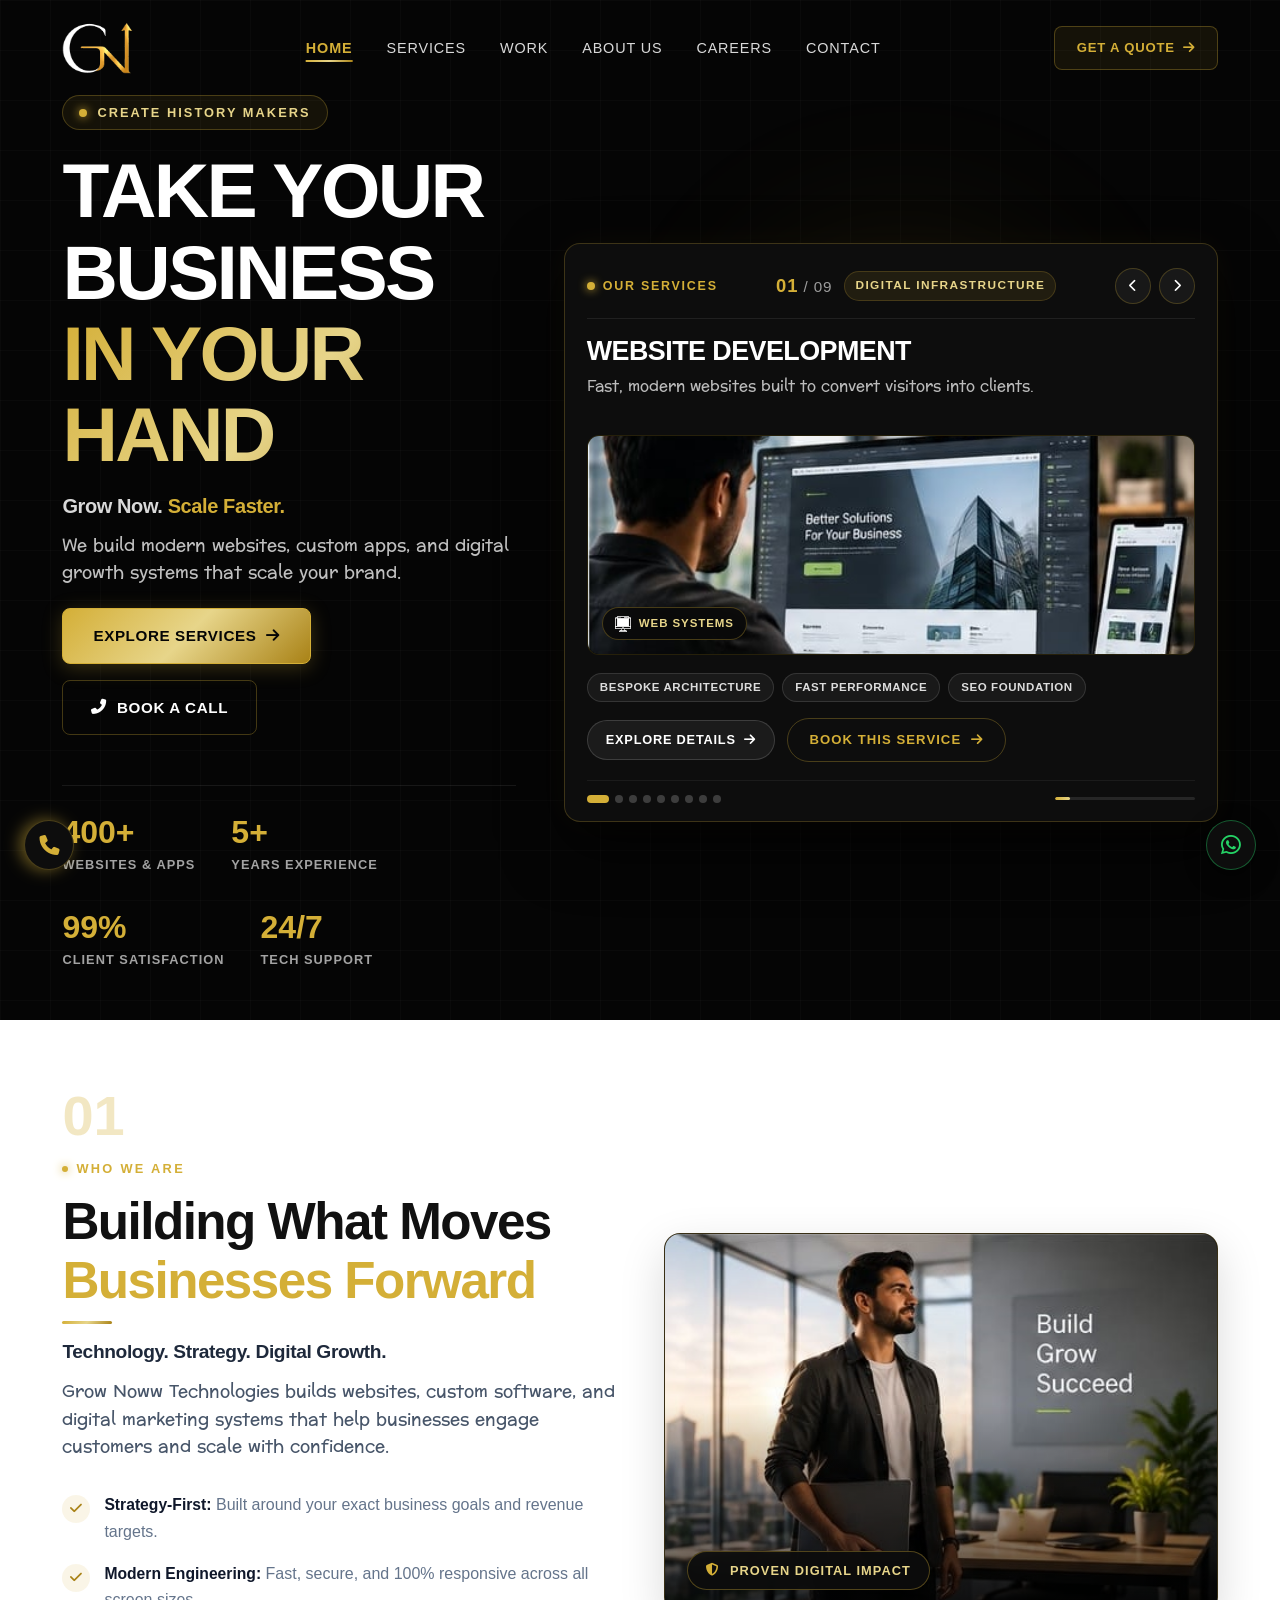
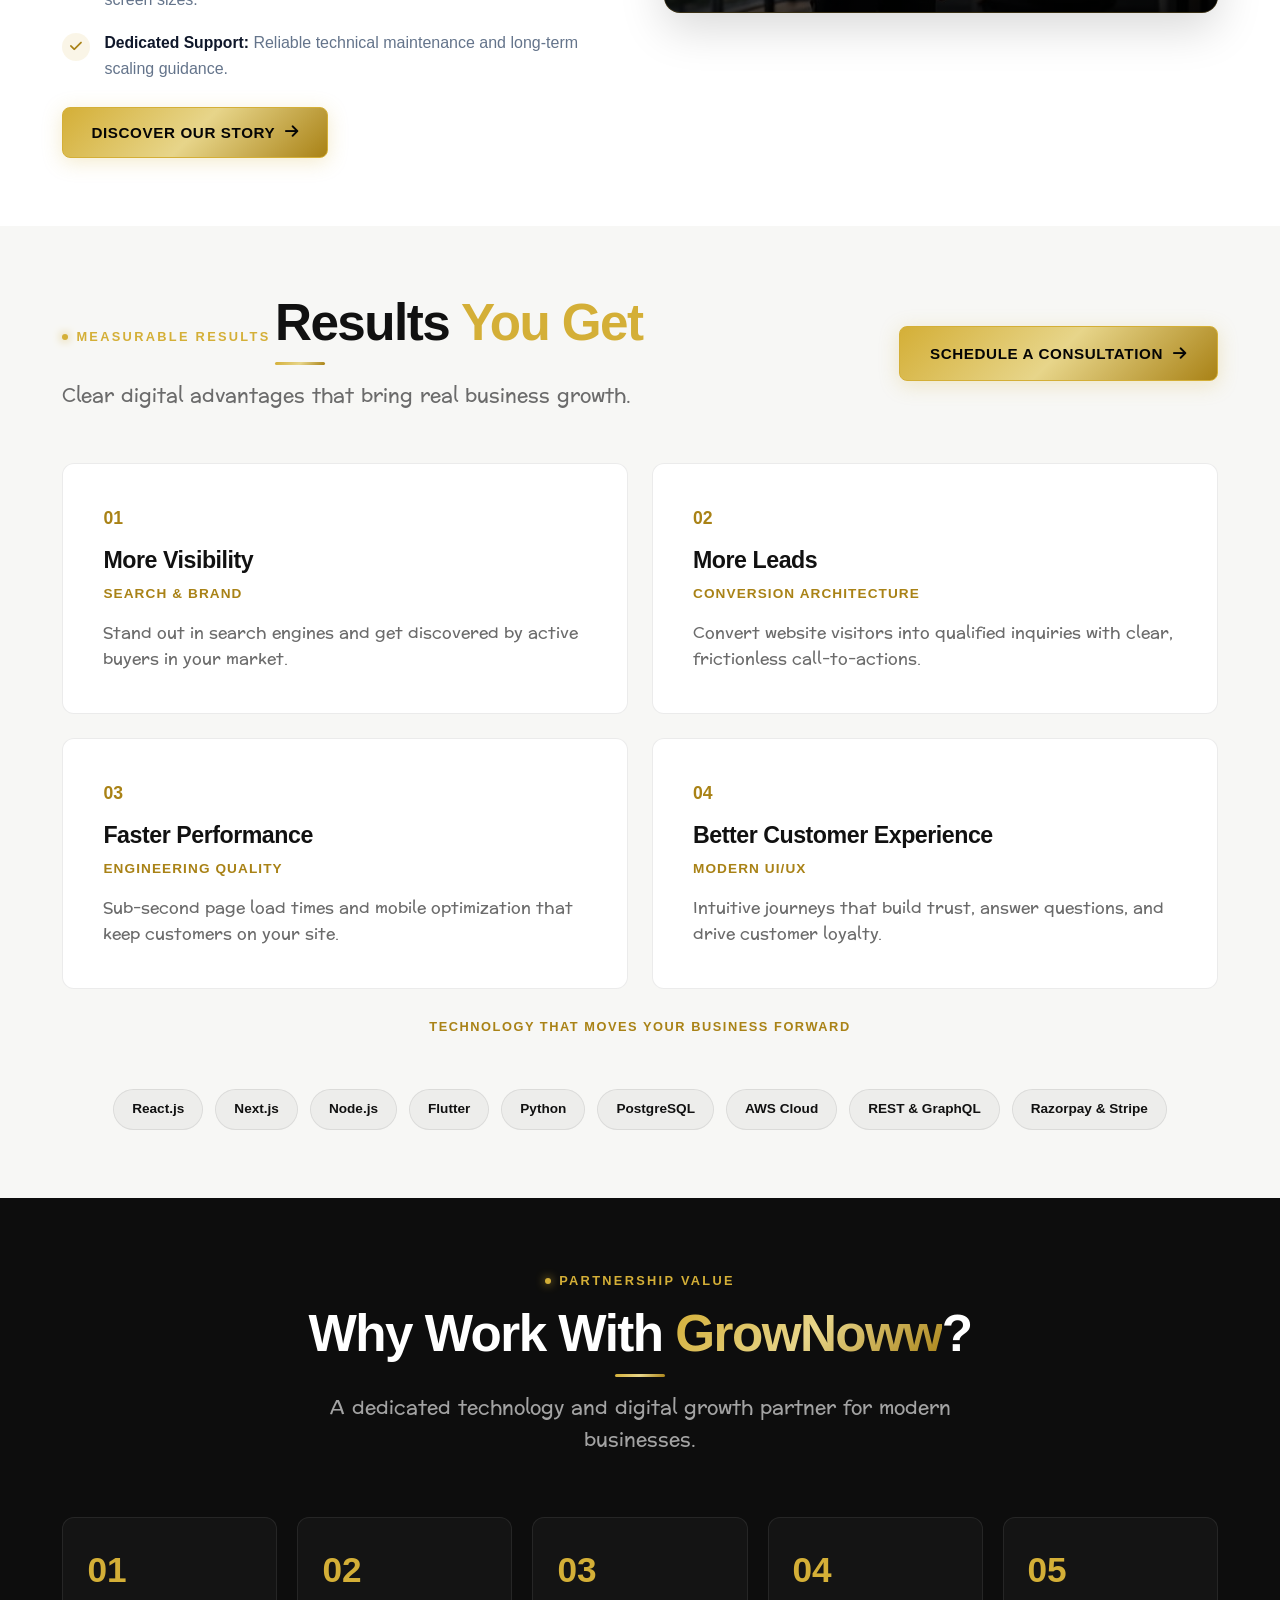
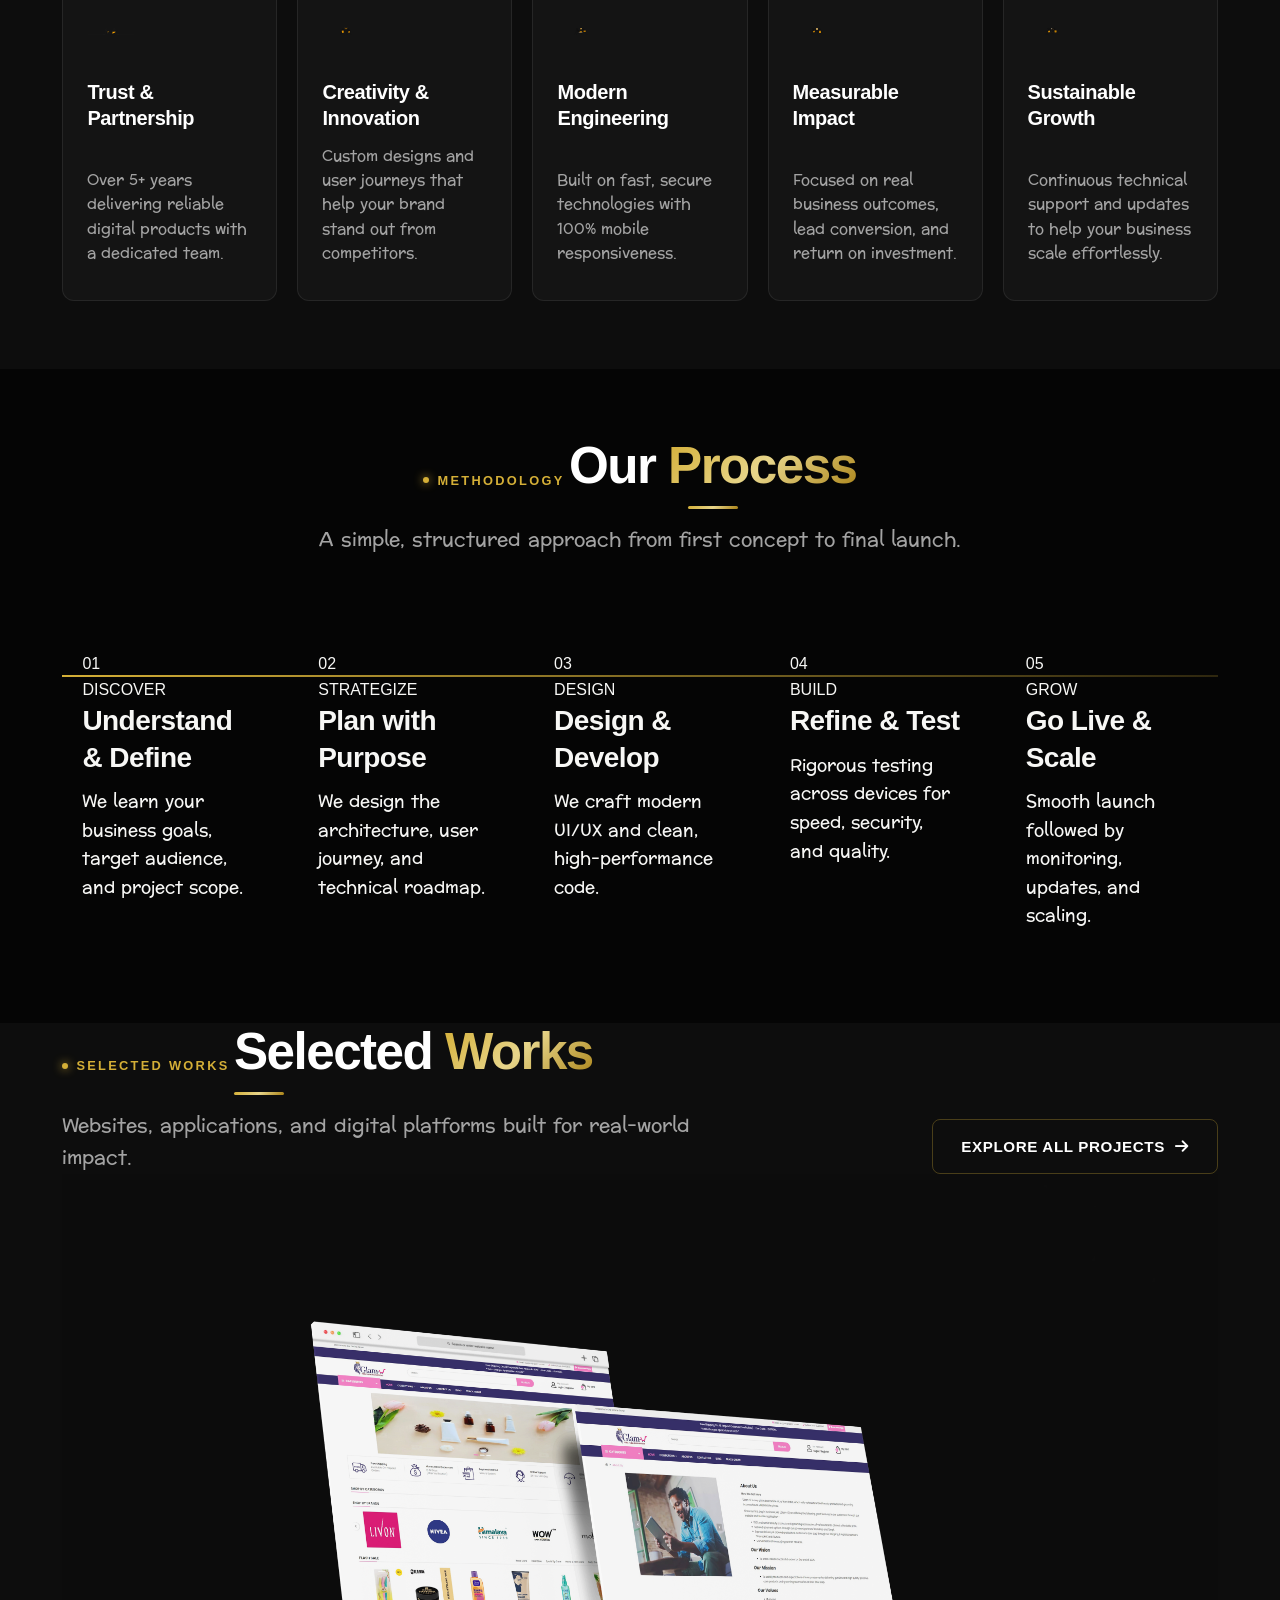
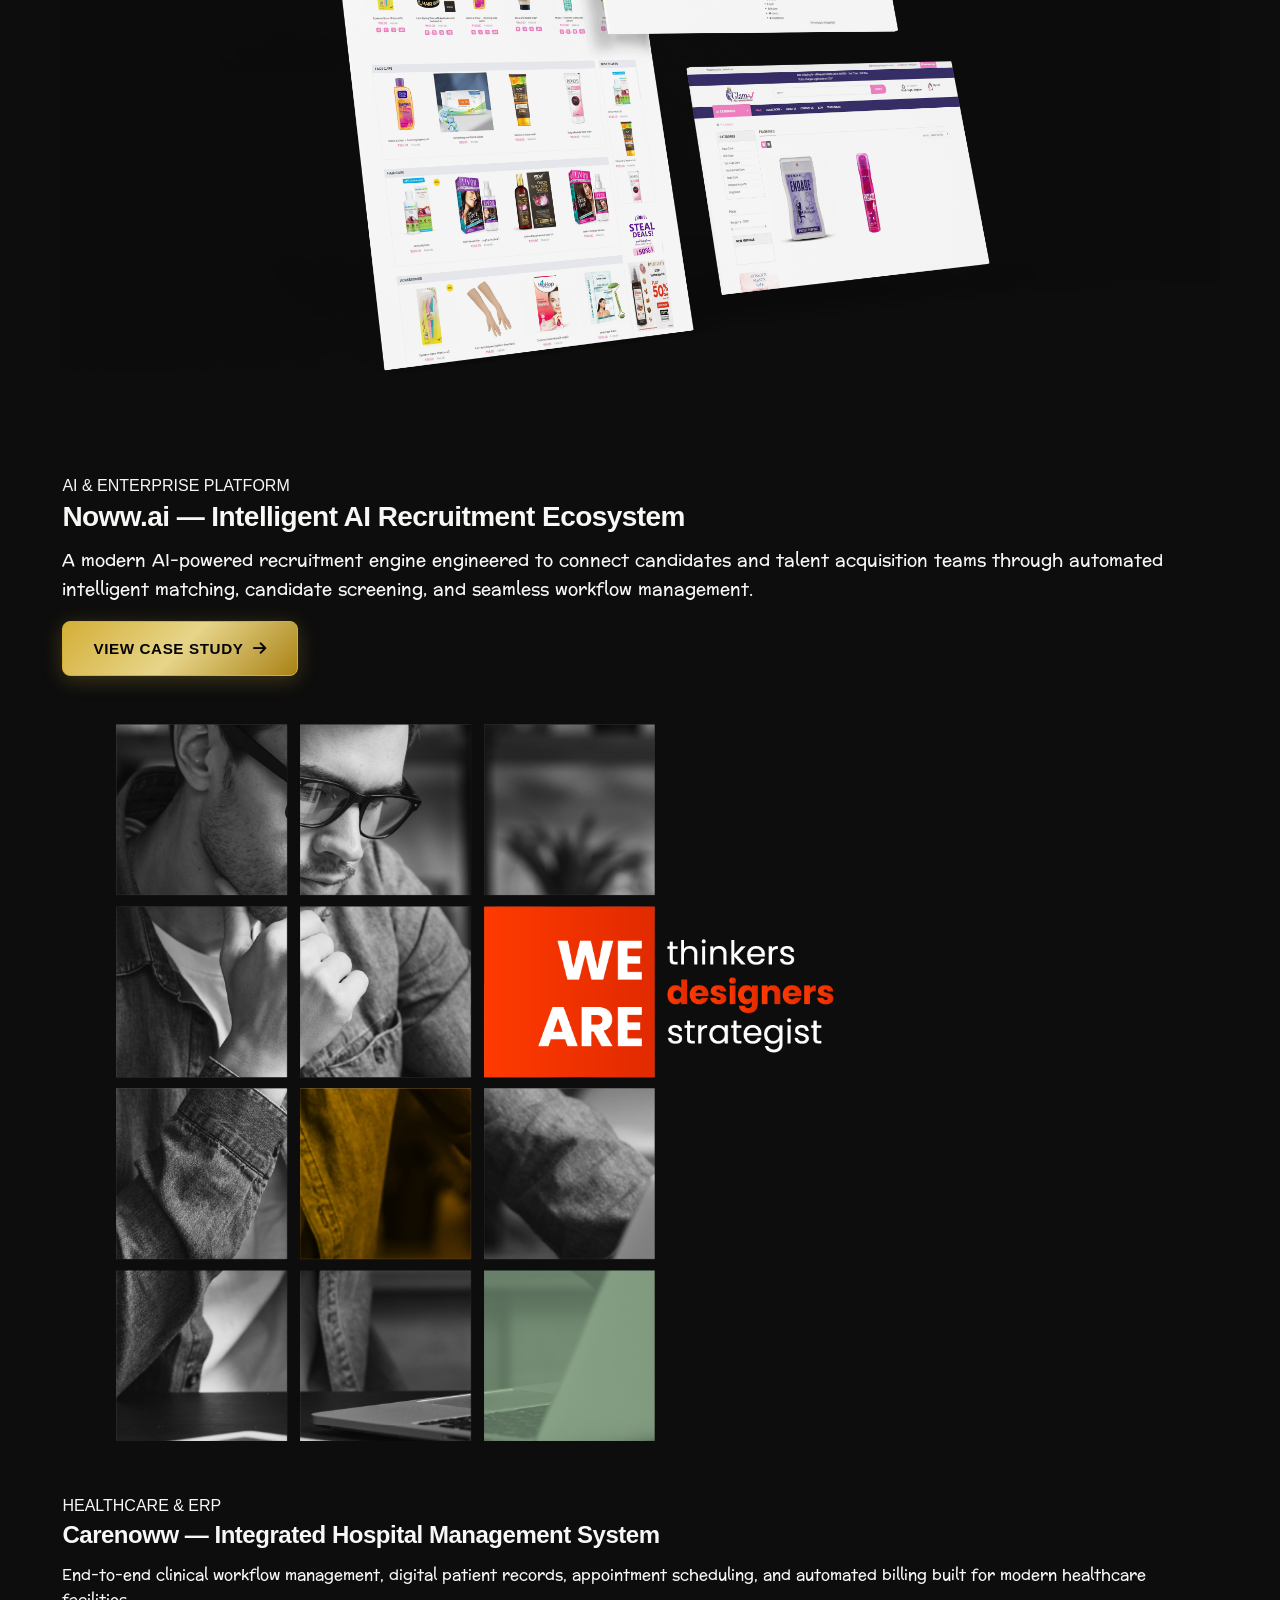
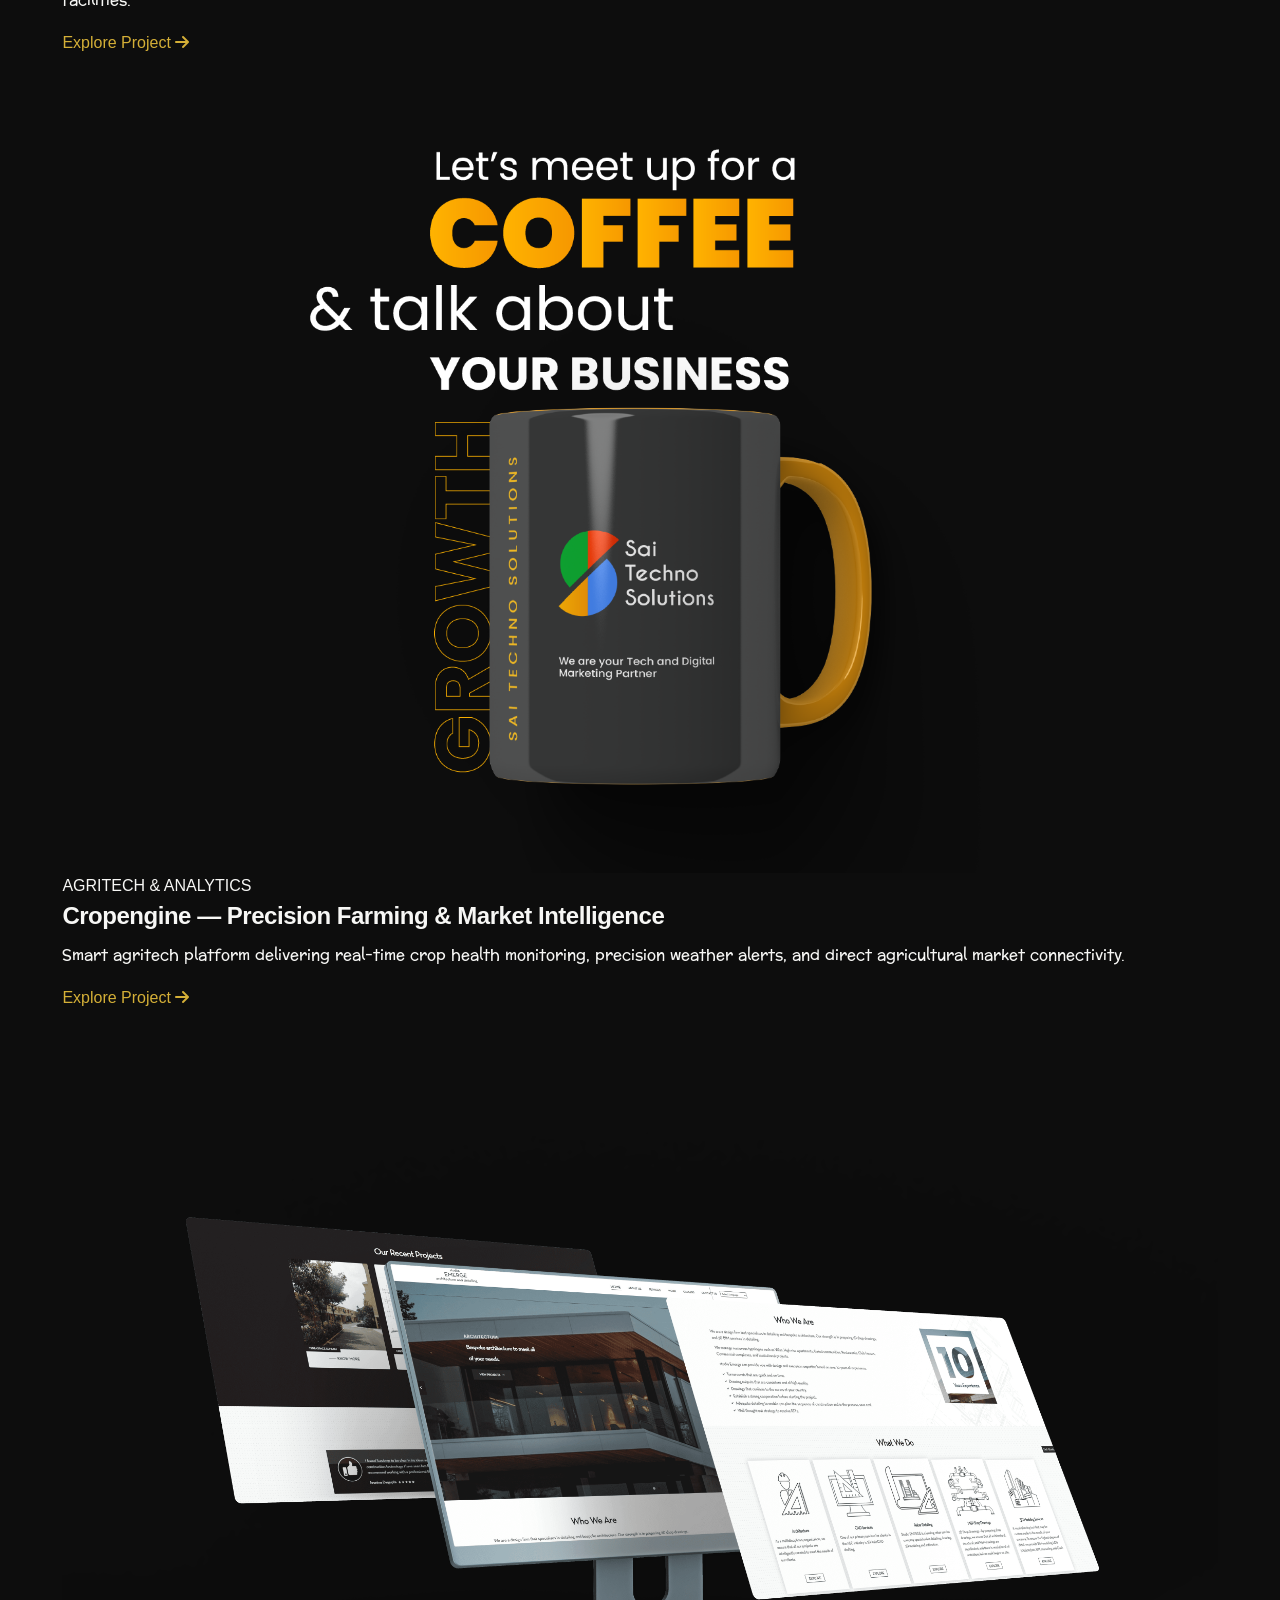
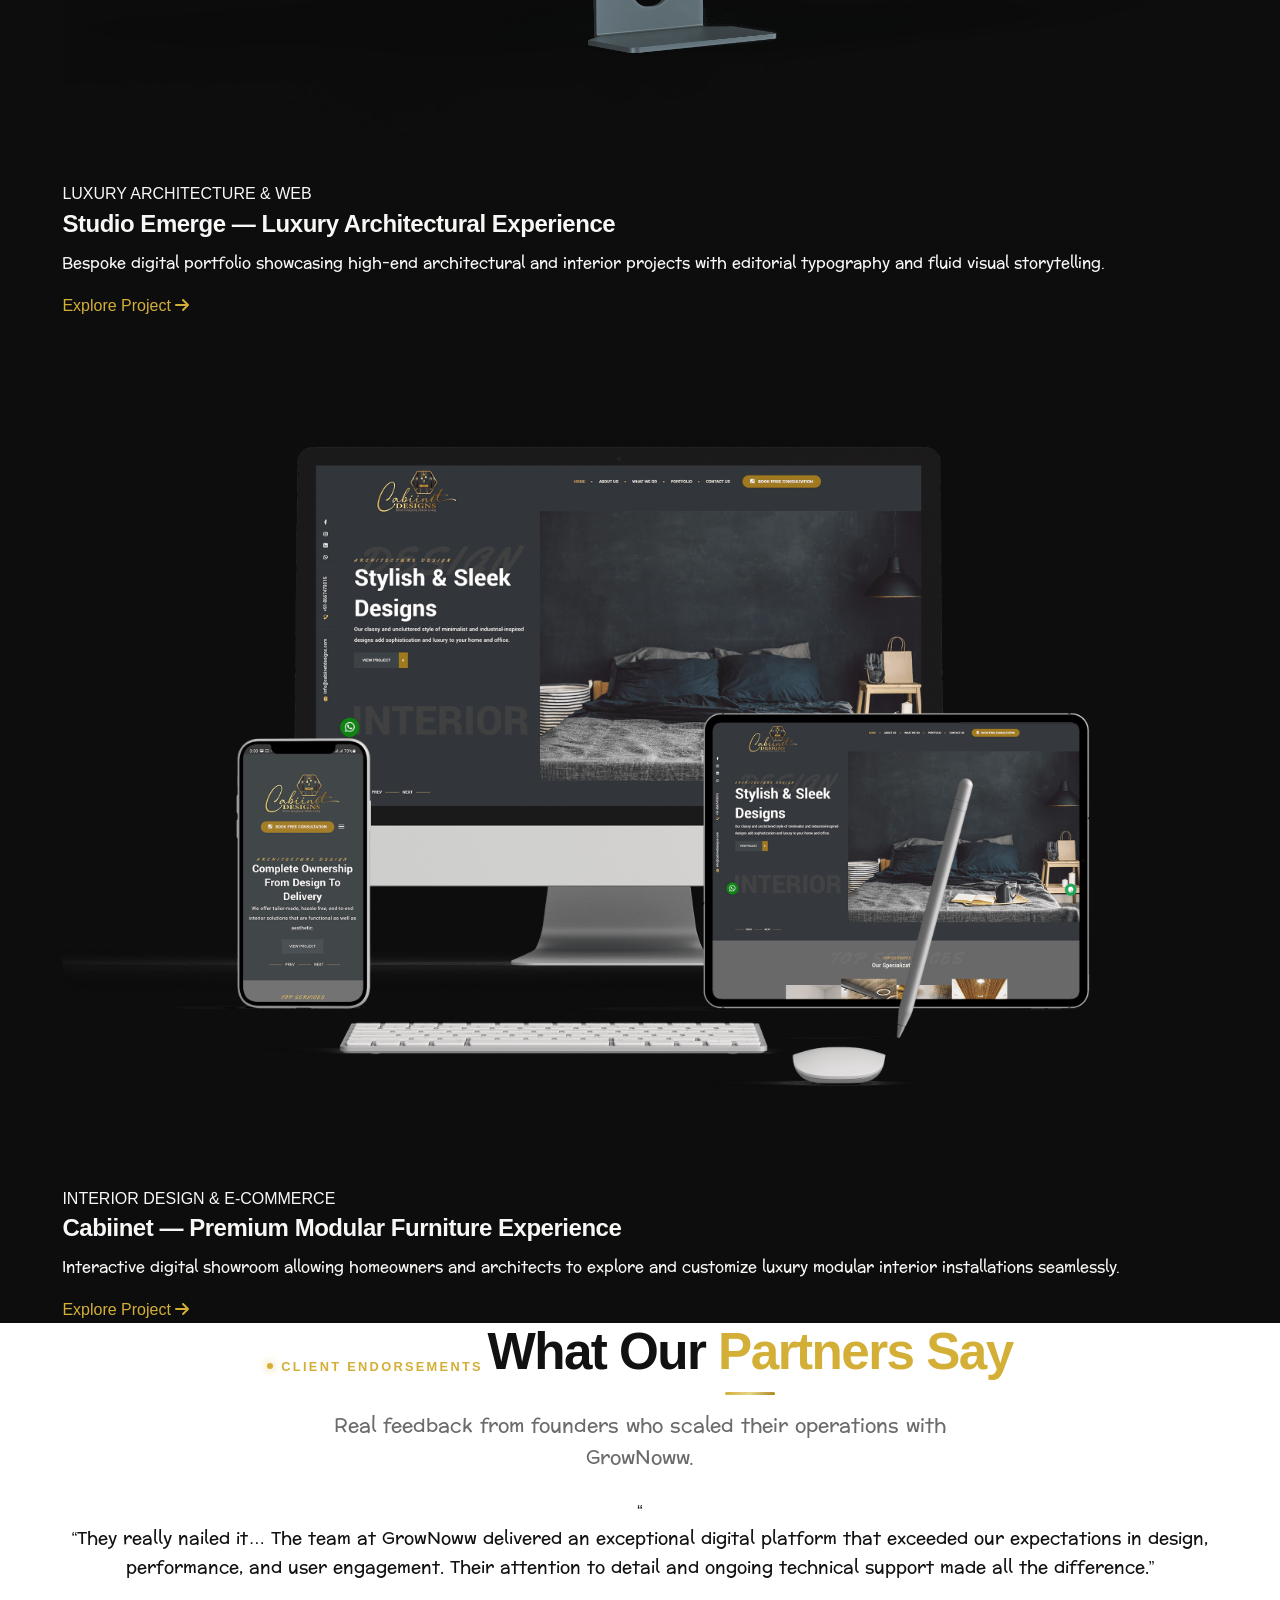
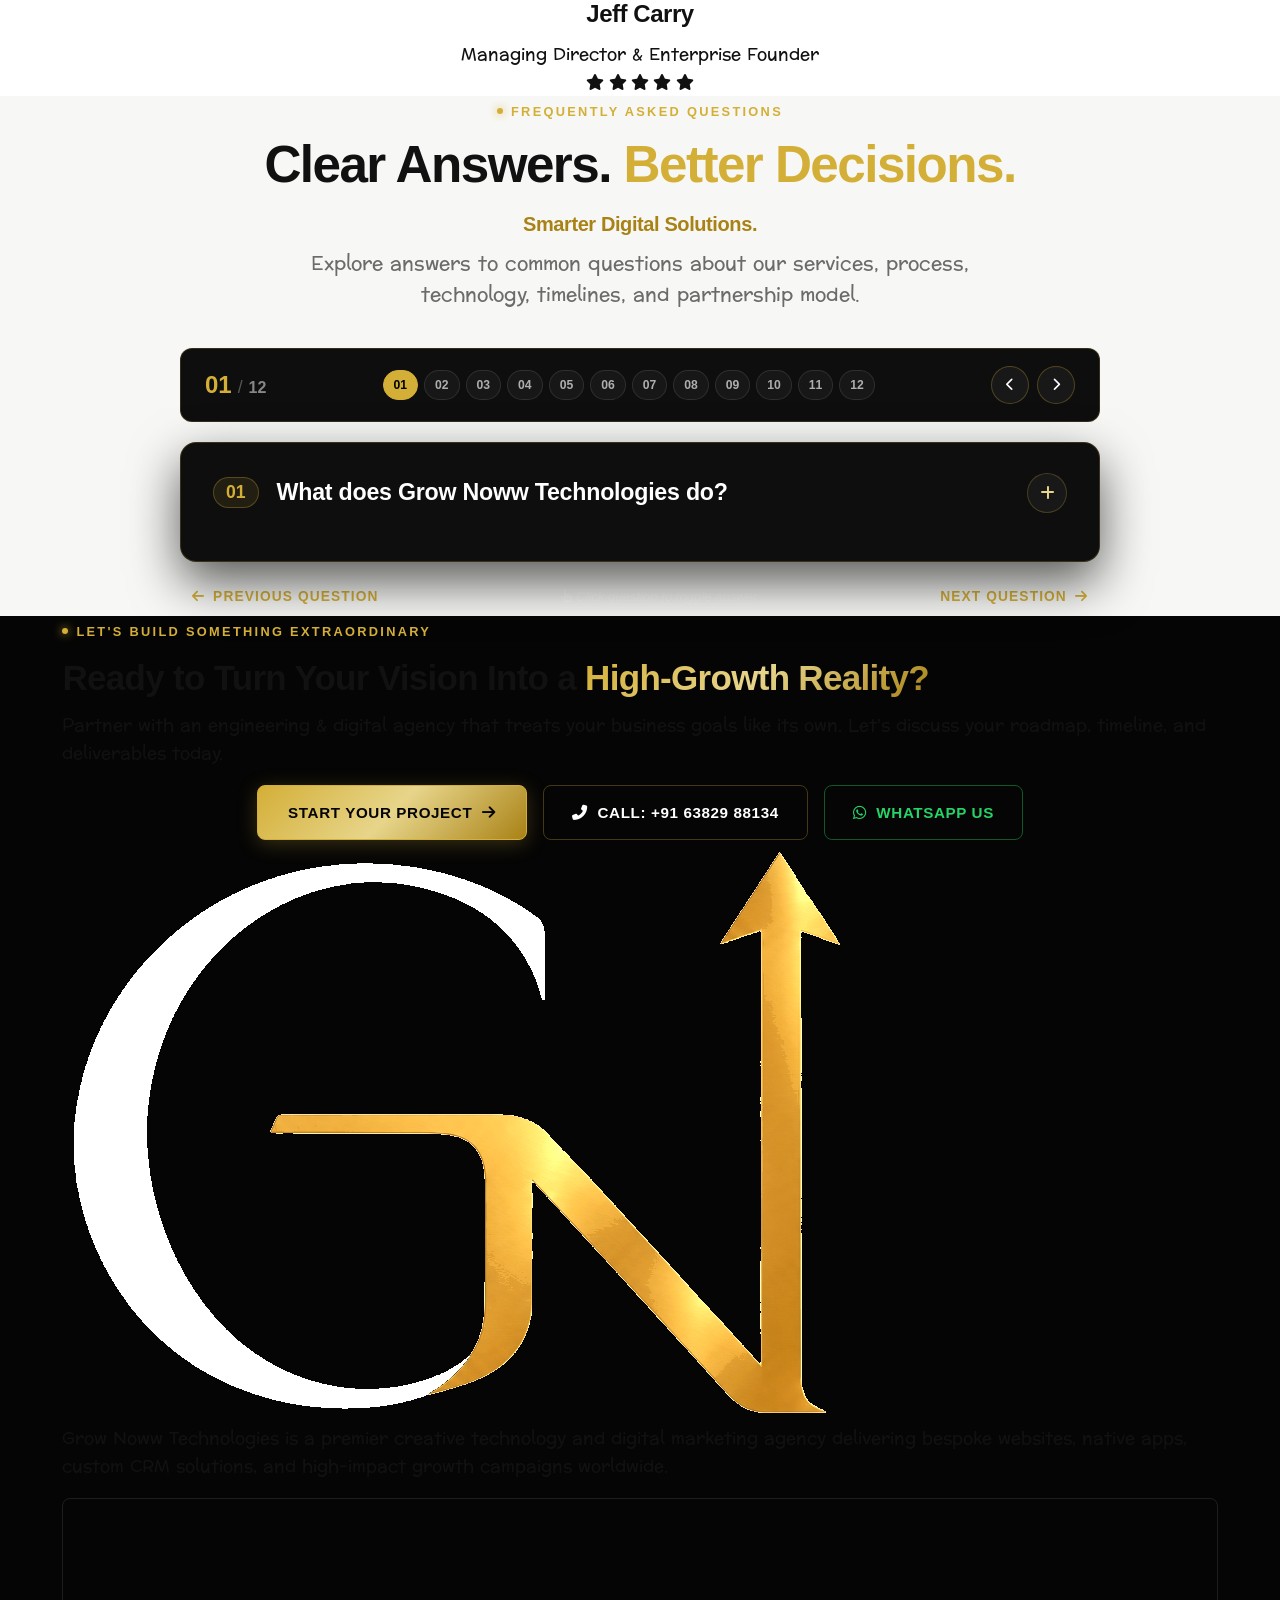
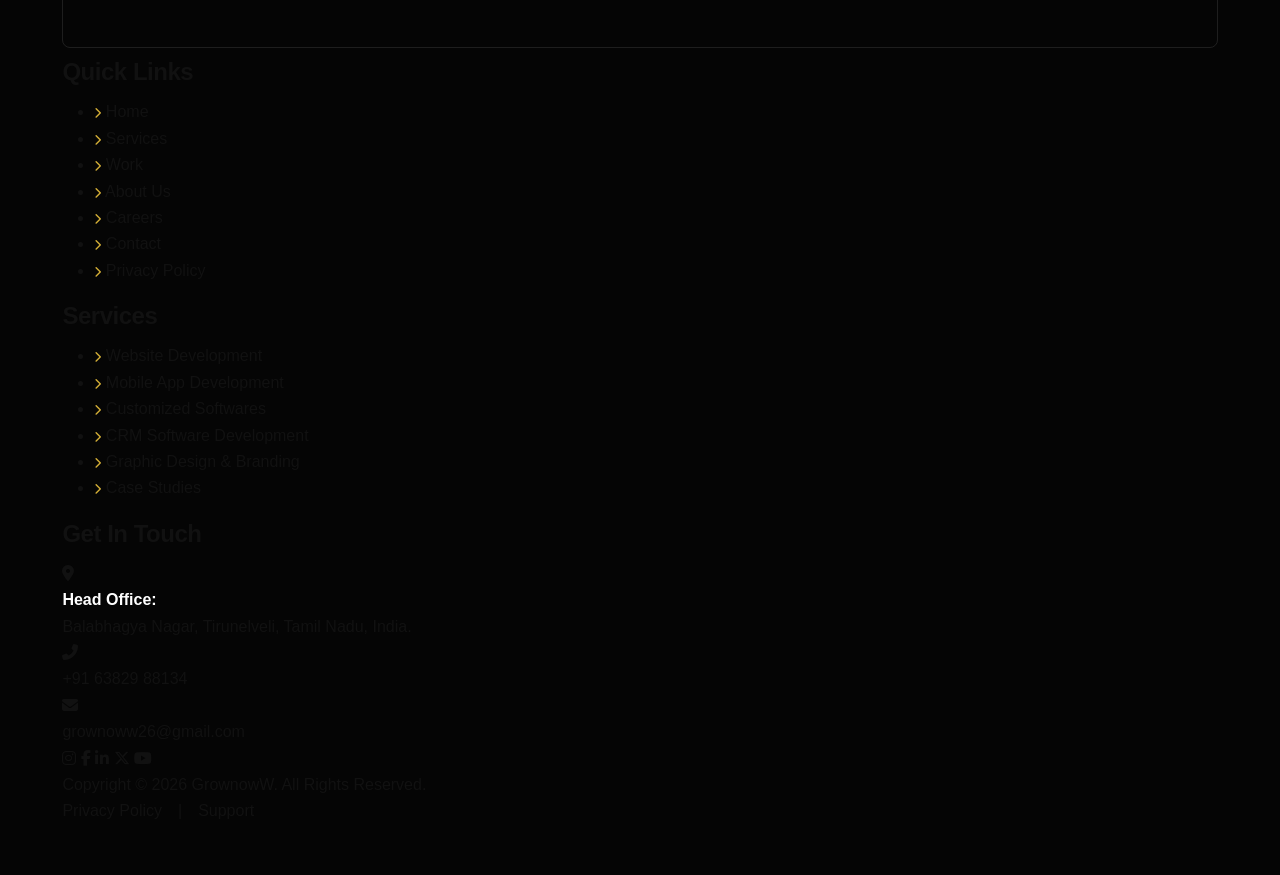
==== pages/index.html @ ce8a39b4 "feat: simplify frontend content, compact section spacing, update hero hierarchy, and add premium ani" ====
<!DOCTYPE html>
<html lang="en">

<head>
    <meta charset="UTF-8">
    <meta http-equiv="X-UA-Compatible" content="IE=edge">
    <meta name="viewport" content="width=device-width, initial-scale=1.0">
    <title>GrowNoww | Best Digital Marketing & Web Development Agency for Business Growth</title>
    <meta name="description"
        content="Grow your business now with GrowNoww. Expert website development, e-commerce, mobile apps, SEO, and digital marketing that delivers results. Get a free quote today.">
    <meta property="og:type" content="website">
    <meta property="og:title" content="GrowNoww | Best Digital Marketing & Web Development Agency for Business Growth">
    <meta property="og:url" content="https://grownoww.com/">
    <meta property="og:image" content="../assets/images/logo/grownoww_logo.png">
    <meta property="og:description"
        content="Grow your business now with GrowNoww. Expert website development, e-commerce, mobile apps, SEO, and digital marketing that delivers results. Get a free quote today.">
    <meta property="og:locale" content="en_US" />
    <meta property="og:site_name" content="GrownowW" />
    <meta property="twitter:card" content="summary_large_image" />
    <meta name="twitter:description"
        content="Grow your business now with GrowNoww. Expert website development, e-commerce, mobile apps, SEO, and digital marketing that delivers results. Get a free quote today." />
    <meta name="twitter:title" content="GrowNoww | Best Digital Marketing & Web Development Agency for Business Growth" />
    <meta name="Robots" content="INDEX,ALL" />
    <meta name="googlebot" content="INDEX, FOLLOW" />
    <meta name="language" content="english" />
    <meta name="region" content="India" />
    <meta name="geo.region" content="Coimbatore" />
    <meta name="geo.region" content="Tamilnadu" />
    <meta name="geo.region" content="India" />
    <meta name="search engines" content="ALL" />
    <meta name="copyright" content="GrownowW" />
    <meta name="keywords"
        content="digital marketing agency, website development, e-commerce development, mobile app development, SEO services, lead generation, GrowNoww, business growth solutions">

    <!-- Schema Markup -->
    <script type="application/ld+json">
    {
      "@context": "https://schema.org/",
      "@type": "WebSite",
      "name": "GrownowW",
      "url": "https://grownoww.com/",
      "potentialAction": {
        "@type": "SearchAction",
        "target": "https://grownoww.com/services{search_term_string}",
        "query-input": "required name=search_term_string"
      }
    }
    </script>
    <script type="application/ld+json">
    {
      "@context": "https://schema.org",
      "@type": "Organization",
      "name": "GrownowW",
      "alternateName": "GrownowW",
      "url": "https://grownoww.com/",
      "logo": "../assets/images/logo/grownoww_logo_transparent.png",
      "contactPoint": {
        "@type": "ContactPoint",
        "telephone": "+91 98948 77703",
        "contactType": "technical support",
        "areaServed": "IN",
        "availableLanguage": ["en","Tamil"]
      },
      "sameAs": [
        "https://www.facebook.com/profile.php?fb_profile_edit_entry_point=%7B%22click_point%22%3A%22edit_profile_button%22%2C%22feature%22%3A%22profile_header%22%7D&id=61594730548108&sk=about",
        "https://x.com/grownoww_offcl",
        "https://www.instagram.com/grownoww_official/",
        "https://www.linkedin.com/in/grow-noww-005457439/",
        "https://www.youtube.com/@grownoww4159",
        "https://in.pinterest.com/grownoww/?actingBusinessId=1123366838210840400"
      ]
    }
    </script>
    <script type="application/ld+json">
    {
      "@context": "https://schema.org",
      "@type": "LocalBusiness",
      "name": "GrownowW",
      "image": "../assets/images/logo/grownoww_logo_transparent.png",
      "url": "https://grownoww.com/",
      "telephone": "+91 63829 88134",
      "address": {
        "@type": "PostalAddress",
        "streetAddress": "Balabhagya Nagar",
        "addressLocality": "Tirunelveli",
        "postalCode": "641004",
        "addressCountry": "IN"
      },
      "geo": {
        "@type": "GeoCoordinates",
        "latitude": 8.7483,
        "longitude": 77.7126
      },
      "openingHoursSpecification": {
        "@type": "OpeningHoursSpecification",
        "dayOfWeek": ["Monday","Tuesday","Wednesday","Thursday","Friday","Saturday"],
        "opens": "09:30",
        "closes": "18:30"
      } 
    }
    </script>
    <script type="application/ld+json">
    {
      "@context": "https://schema.org/", 
      "@type": "Product", 
      "name": "Customer Relationship Management (CRM) Software",
      "image": "https://grownoww.com/assets/images/crm/frame-build.png",
      "brand": {
        "@type": "Brand",
        "name": "GrownowW"
      },
      "aggregateRating": {
        "@type": "AggregateRating",
        "ratingValue": "5",
        "bestRating": "5",
        "worstRating": "1",
        "ratingCount": "5"
      }
    }
    </script>

    <!-- Favicons -->
    <link rel="icon" type="image/x-icon" href="favicon.ico?v=grownoww">
    <link rel="icon" type="image/png" sizes="64x64" href="../assets/images/logo/favicon.png?v=grownoww">
    <link rel="shortcut icon" type="image/png" href="../assets/images/logo/favicon.png?v=grownoww">
    <link rel="apple-touch-icon" href="../assets/images/logo/favicon.png?v=grownoww">

    <!-- CSS Framework & Plugins -->
    <link rel="stylesheet" href="../assets/css/bootstrap_css/bootstrap.min.css">
    <link rel="stylesheet" href="https://cdnjs.cloudflare.com/ajax/libs/font-awesome/6.4.0/css/all.min.css">
    <link rel="stylesheet" href="https://cdn.jsdelivr.net/npm/bootstrap-icons@1.7.0/font/bootstrap-icons.css">
    <link rel="stylesheet" href="../assets/css/slick.css">
    <link rel="stylesheet" href="../assets/css/aos.css">
    <!-- Core & Legacy Fallbacks -->
    <link rel="stylesheet" href="../assets/css/style.css">
    <link rel="stylesheet" href="../assets/css/crm_style.css">
    <link rel="stylesheet" href="../assets/css/custom.css">
    <link rel="stylesheet" href="../assets/css/animation.css">
    <link rel="stylesheet" href="../assets/css/responsive.css">

    <!-- NEW PREMIUM AGENCY LUXURY DESIGN SYSTEM (BLACK + WHITE + GOLD) -->
    <link rel="stylesheet" href="../assets/css/premium-agency.css">

    <!-- Core Scripts -->
    <script src="../assets/js/jquery-3.6.0.min.js"></script>
    </head>

<body class="body">

    <a href="https://api.whatsapp.com/send?phone=916382988134" target="_blank" rel="noopener noreferrer" class="floating_whatsapp" title="Chat on WhatsApp">
        <i class="fab fa-whatsapp"></i>
    </a>
    
    <a href="tel:6382988134" class="floating_call" title="Call Us Directly">
        <i class="fas fa-phone-alt"></i>
    </a>

    <!-- REDESIGNED LUXURY HEADER -->
    <header class="premium-header">
        <div class="container">
            <div class="header-inner">
                <!-- Logo Left -->
                <a href="index.html" class="brand-logo-container" aria-label="GrownowW Homepage">
                    <img src="../assets/images/logo/grownoww_logo_transparent.png" alt="GrownowW Logo" class="brand-logo-img">
                </a>

                <!-- Navigation Center/Right -->
                <nav class="d-none d-lg-block">
                    <ul class="desktop-nav">
                        <li><a href="index.html" class="nav-item-link active">Home</a></li>
                        <li><a href="services.html" class="nav-item-link">Services</a></li>
                        <li><a href="works.html" class="nav-item-link">Work</a></li>
                        <li><a href="aboutus.html" class="nav-item-link">About Us</a></li>
                        <li><a href="careers.html" class="nav-item-link">Careers</a></li>
                        <li><a href="contact.html" class="nav-item-link">Contact</a></li>
                    </ul>
                </nav>

                <!-- Actions Right -->
                <div class="header-actions">
                    <a href="contact.html#Get_in_Touch" class="header-cta-btn trigger-quote-modal d-none d-sm-inline-flex">
                        <span>Get a Quote</span> <i class="fas fa-arrow-right"></i>
                    </a>
                    <!-- Mobile Hamburger -->
                    <button class="menu-toggle-btn d-lg-none" id="menuToggle" type="button" aria-label="Toggle navigation">
                        <i class="fas fa-bars"></i>
                    </button>
                </div>
            </div>
        </div>
    </header>

    <!-- FULLSCREEN MOBILE NAVIGATION OVERLAY -->
    <div class="mobile-nav-overlay" id="mobileNavOverlay">
        <div class="mobile-nav-header">
            <a href="index.html" class="brand-logo-container">
                <img src="../assets/images/logo/grownoww_logo_transparent.png" alt="GrownowW Logo" style="height: 36px;">
            </a>
            <button class="mobile-nav-close" id="mobileNavClose" aria-label="Close navigation">
                <i class="fas fa-times"></i>
            </button>
        </div>
        <ul class="mobile-nav-links">
            <li><a href="index.html" class="mobile-nav-link active"><span>01</span> Home <i class="fas fa-chevron-right"></i></a></li>
            <li><a href="services.html" class="mobile-nav-link"><span>02</span> Services <i class="fas fa-chevron-right"></i></a></li>
            <li><a href="works.html" class="mobile-nav-link"><span>03</span> Work <i class="fas fa-chevron-right"></i></a></li>
            <li><a href="aboutus.html" class="mobile-nav-link"><span>04</span> About Us <i class="fas fa-chevron-right"></i></a></li>
            <li><a href="careers.html" class="mobile-nav-link"><span>05</span> Careers <i class="fas fa-chevron-right"></i></a></li>
            <li><a href="contact.html" class="mobile-nav-link"><span>06</span> Contact <i class="fas fa-chevron-right"></i></a></li>
        </ul>
        <div class="mobile-nav-footer">
            <a href="contact.html#Get_in_Touch" class="btn-gold-primary text-center">
                <span>Start Your Project</span> <i class="fas fa-arrow-right"></i>
            </a>
            <div class="mobile-contact-item">
                <i class="fas fa-phone-alt"></i> <span>+91 63829 88134</span>
            </div>
            <div class="mobile-contact-item">
                <i class="fas fa-envelope"></i> <span>grownoww26@gmail.com</span>
            </div>
        </div>
    </div>

<!-- =========================================================================
         SECTION 1: HERO (BLACK BACKGROUND) - DUAL EDITORIAL WITH LIVE SERVICE SHOWCASE
         ========================================================================= -->
    <section class="premium-hero sec-black" id="hero">
        <div class="hero-ambient-glow"></div>
        <div class="hero-grid-bg"></div>
        
        <div class="container hero-content">
            <div class="row align-items-center g-5">
                <!-- Left Hero Content -->
                <div class="col-xl-5 col-lg-6 col-md-12 mb-5 mb-lg-0" data-aos="fade-up" data-aos-duration="900">
                    <div class="hero-eyebrow-container">
                        <span class="pulse-dot"></span>
                        <span class="hero-eyebrow-text">CREATE HISTORY MAKERS</span>
                    </div>

                    <h1 class="hero-headline">
                        TAKE YOUR BUSINESS <span class="gold-gradient-text">IN YOUR HAND</span>
                    </h1>
                    <h2 class="hero-subheadline" style="font-size: 1.25rem; font-weight: 700; color: rgba(255, 255, 255, 0.85); margin-bottom: 14px;">
                        Grow Now. <span class="gold-text">Scale Faster.</span>
                    </h2>
                    <p class="hero-description" style="font-size: 1.05rem; line-height: 1.6; color: rgba(255, 255, 255, 0.75); margin-bottom: 22px;">
                        We build modern websites, custom apps, and digital growth systems that scale your brand.
                    </p>

                    <!-- Hero CTAs -->
                    <div class="hero-cta-group">
                        <a href="services.html" class="btn-gold-primary">
                            <span>Explore Services</span> <i class="fas fa-arrow-right"></i>
                        </a>
                        <a href="tel:6382988134" class="btn-gold-outline">
                            <i class="fas fa-phone-alt"></i> <span>Book a Call</span>
                        </a>
                    </div>

                    <!-- Hero Trust Metrics Ticker -->
                    <div class="hero-stats-row">
                        <div class="hero-stat-item">
                            <span class="hero-stat-number">400+</span>
                            <span class="hero-stat-label">Websites &amp; Apps</span>
                        </div>
                        <div class="hero-stat-item">
                            <span class="hero-stat-number">5+</span>
                            <span class="hero-stat-label">Years Experience</span>
                        </div>
                        <div class="hero-stat-item">
                            <span class="hero-stat-number">99%</span>
                            <span class="hero-stat-label">Client Satisfaction</span>
                        </div>
                        <div class="hero-stat-item">
                            <span class="hero-stat-number">24/7</span>
                            <span class="hero-stat-label">Tech Support</span>
                        </div>
                    </div>
                </div>

                <!-- Right Hero Services Showcase Stage -->
                <div class="col-xl-7 col-lg-6 col-md-12" id="servicesSection" data-aos="fade-left" data-aos-duration="1000">
                    <div class="hero-showcase-container" id="heroShowcase">
                        
                        <!-- Showcase Header: Category Label & Navigation Controls -->
                        <div class="hero-showcase-header">
                            <div class="hero-showcase-brand">
                                <span class="pulse-dot"></span>
                                <span class="hero-showcase-brand-text">OUR SERVICES</span>
                            </div>

                            <div class="hero-showcase-meta">
                                <span class="hero-showcase-counter" id="heroShowcaseCounter">
                                    <strong class="gold-text" id="heroSvcCurr">01</strong> / <span id="heroSvcTotal">09</span>
                                </span>
                                <span class="hero-showcase-category" id="heroSvcCategory">Digital Infrastructure</span>
                            </div>

                            <!-- Compact Navigation Arrows -->
                            <div class="hero-showcase-nav">
                                <button type="button" class="hero-showcase-btn" id="heroShowcasePrev" aria-label="Previous Service" title="Previous Service">
                                    <i class="fas fa-chevron-left"></i>
                                </button>
                                <button type="button" class="hero-showcase-btn" id="heroShowcaseNext" aria-label="Next Service" title="Next Service">
                                    <i class="fas fa-chevron-right"></i>
                                </button>
                            </div>
                        </div>

                        <!-- Showcase Items Container -->
                        <div class="hero-showcase-stage" id="heroShowcaseStage">
                            
                            <!-- Item 01: Website Development -->
                            <div class="hero-showcase-item active" data-index="1" data-service-name="Website Development" data-service-cat="Digital Infrastructure">
                                <h3 class="hero-showcase-title">Website Development</h3>
                                <p class="hero-showcase-desc">Fast, modern websites built to convert visitors into clients.</p>
                                <div class="hero-showcase-card">
                                    <img src="../assets/images/services/new/website_solutions.jpg" alt="Website Development" class="hero-showcase-img">
                                    <div class="hero-showcase-badge">
                                        <img src="../assets/images/home/what_we_do/SVG/Website_Development.svg" alt="" class="hero-badge-svg">
                                        <span>Web Systems</span>
                                    </div>
                                </div>
                                
                                <div class="hero-showcase-tags">
                                    <span class="hero-svc-tag">Bespoke Architecture</span>
                                    <span class="hero-svc-tag">Fast Performance</span>
                                    <span class="hero-svc-tag">SEO Foundation</span>
                                </div>
                                <div class="hero-showcase-footer">
                                    <a href="services.html#service-1" class="hero-explore-link"><span>Explore Details</span> <i class="fas fa-arrow-right"></i></a>
                                    <button type="button" class="hero-showcase-cta trigger-quote-modal" data-service="Website Development">
                                        <span>Book This Service</span> <i class="fas fa-arrow-right"></i>
                                    </button>
                                </div>
                            </div>

                            <!-- Item 02: Ecommerce Development -->
                            <div class="hero-showcase-item" data-index="2" data-service-name="Ecommerce Development" data-service-cat="Digital Commerce">
                                <h3 class="hero-showcase-title">Ecommerce Development</h3>
                                <p class="hero-showcase-desc">Scalable online stores with seamless checkout and payment gateways.</p>
                                <div class="hero-showcase-card">
                                    <img src="../assets/images/services/website/ecommerce.png" alt="Ecommerce Development" class="hero-showcase-img">
                                    <div class="hero-showcase-badge">
                                        <img src="../assets/images/home/what_we_do/SVG/Ecommerce_Development.svg" alt="" class="hero-badge-svg">
                                        <span>Online Stores</span>
                                    </div>
                                </div>
                                
                                <div class="hero-showcase-tags">
                                    <span class="hero-svc-tag">Payment Gateways</span>
                                    <span class="hero-svc-tag">Inventory Sync</span>
                                    <span class="hero-svc-tag">Conversion Flows</span>
                                </div>
                                <div class="hero-showcase-footer">
                                    <a href="services.html#service-2" class="hero-explore-link"><span>Explore Details</span> <i class="fas fa-arrow-right"></i></a>
                                    <button type="button" class="hero-showcase-cta trigger-quote-modal" data-service="Ecommerce Development">
                                        <span>Book This Service</span> <i class="fas fa-arrow-right"></i>
                                    </button>
                                </div>
                            </div>

                            <!-- Item 03: Mobile App Development -->
                            <div class="hero-showcase-item" data-index="3" data-service-name="Mobile App Development" data-service-cat="Mobile Engineering">
                                <h3 class="hero-showcase-title">Mobile App Development</h3>
                                <p class="hero-showcase-desc">High-performance iOS and Android apps built for your users.</p>
                                <div class="hero-showcase-card">
                                    <img src="../assets/images/services/mob_app/app_img1.png" alt="Mobile App Development" class="hero-showcase-img">
                                    <div class="hero-showcase-badge">
                                        <img src="../assets/images/home/what_we_do/SVG/Mobile_App_Development.svg" alt="" class="hero-badge-svg">
                                        <span>iOS &amp; Android</span>
                                    </div>
                                </div>
                                
                                <div class="hero-showcase-tags">
                                    <span class="hero-svc-tag">iOS & Android</span>
                                    <span class="hero-svc-tag">Native UX</span>
                                    <span class="hero-svc-tag">API Integration</span>
                                </div>
                                <div class="hero-showcase-footer">
                                    <a href="services.html#service-3" class="hero-explore-link"><span>Explore Details</span> <i class="fas fa-arrow-right"></i></a>
                                    <button type="button" class="hero-showcase-cta trigger-quote-modal" data-service="Mobile App Development">
                                        <span>Book This Service</span> <i class="fas fa-arrow-right"></i>
                                    </button>
                                </div>
                            </div>

                            <!-- Item 04: Software Development & CRM -->
                            <div class="hero-showcase-item" data-index="4" data-service-name="Software Development &amp; CRM" data-service-cat="Enterprise Operations">
                                <h3 class="hero-showcase-title">Software Development &amp; CRM</h3>
                                <p class="hero-showcase-desc">Custom software and CRM platforms to automate your business.</p>
                                <div class="hero-showcase-card">
                                    <img src="../assets/images/services/new/business_automation.jpg" alt="Software Development & CRM" class="hero-showcase-img">
                                    <div class="hero-showcase-badge">
                                        <img src="../assets/images/home/what_we_do/SVG/Software_Development.svg" alt="" class="hero-badge-svg">
                                        <span>Enterprise ERP</span>
                                    </div>
                                </div>
                                
                                <div class="hero-showcase-tags">
                                    <span class="hero-svc-tag">Enterprise ERP</span>
                                    <span class="hero-svc-tag">Custom CRM</span>
                                    <span class="hero-svc-tag">Process Automation</span>
                                </div>
                                <div class="hero-showcase-footer">
                                    <a href="services.html#service-4" class="hero-explore-link"><span>Explore Details</span> <i class="fas fa-arrow-right"></i></a>
                                    <button type="button" class="hero-showcase-cta trigger-quote-modal" data-service="Software Development &amp; CRM">
                                        <span>Book This Service</span> <i class="fas fa-arrow-right"></i>
                                    </button>
                                </div>
                            </div>

                            <!-- Item 05: Search Engine Optimization -->
                            <div class="hero-showcase-item" data-index="5" data-service-name="Search Engine Optimization" data-service-cat="Search Marketing">
                                <h3 class="hero-showcase-title">Search Engine Optimization</h3>
                                <p class="hero-showcase-desc">Rank higher on Google and bring in qualified organic leads.</p>
                                <div class="hero-showcase-card">
                                    <img src="../assets/images/services/new/analytics_overview.jpg" alt="Search Engine Optimization" class="hero-showcase-img">
                                    <div class="hero-showcase-badge">
                                        <img src="../assets/images/home/what_we_do/search.svg" alt="" class="hero-badge-svg">
                                        <span>Organic Traffic</span>
                                    </div>
                                </div>
                                
                                <div class="hero-showcase-tags">
                                    <span class="hero-svc-tag">Technical SEO</span>
                                    <span class="hero-svc-tag">Keyword Rankings</span>
                                    <span class="hero-svc-tag">Organic Traffic</span>
                                </div>
                                <div class="hero-showcase-footer">
                                    <a href="services.html#service-5" class="hero-explore-link"><span>Explore Details</span> <i class="fas fa-arrow-right"></i></a>
                                    <button type="button" class="hero-showcase-cta trigger-quote-modal" data-service="Search Engine Optimization">
                                        <span>Book This Service</span> <i class="fas fa-arrow-right"></i>
                                    </button>
                                </div>
                            </div>

                            <!-- Item 06: Lead Generation (Paid Ads) -->
                            <div class="hero-showcase-item" data-index="6" data-service-name="Lead Generation (Paid Ads)" data-service-cat="Paid Acquisition">
                                <h3 class="hero-showcase-title">Lead Generation (Paid Ads)</h3>
                                <p class="hero-showcase-desc">Targeted ads on Google and Meta that maximize your ROI.</p>
                                <div class="hero-showcase-card">
                                    <img src="../assets/images/services/new/campaign_performance.jpg" alt="Lead Generation (Paid Ads)" class="hero-showcase-img">
                                    <div class="hero-showcase-badge">
                                        <img src="../assets/images/home/what_we_do/SVG/Lead_Generation.svg" alt="" class="hero-badge-svg">
                                        <span>High ROAS</span>
                                    </div>
                                </div>
                                
                                <div class="hero-showcase-tags">
                                    <span class="hero-svc-tag">Google & Meta Ads</span>
                                    <span class="hero-svc-tag">High ROAS</span>
                                    <span class="hero-svc-tag">Funnel Optimization</span>
                                </div>
                                <div class="hero-showcase-footer">
                                    <a href="services.html#service-6" class="hero-explore-link"><span>Explore Details</span> <i class="fas fa-arrow-right"></i></a>
                                    <button type="button" class="hero-showcase-cta trigger-quote-modal" data-service="Lead Generation (Paid Ads)">
                                        <span>Book This Service</span> <i class="fas fa-arrow-right"></i>
                                    </button>
                                </div>
                            </div>

                            <!-- Item 07: Google My Business Optimization -->
                            <div class="hero-showcase-item" data-index="7" data-service-name="Google My Business Optimization" data-service-cat="Local Dominance">
                                <h3 class="hero-showcase-title">Google My Business Optimization</h3>
                                <p class="hero-showcase-desc">Rank in Google Maps and drive verified local customer calls.</p>
                                <div class="hero-showcase-card">
                                    <img src="../assets/images/services/new/customer_acquisition.jpg" alt="Google My Business Optimization" class="hero-showcase-img">
                                    <div class="hero-showcase-badge">
                                        <img src="../assets/images/home/what_we_do/SVG/Google_My_Business.svg" alt="" class="hero-badge-svg">
                                        <span>Map Pack #1</span>
                                    </div>
                                </div>
                                
                                <div class="hero-showcase-tags">
                                    <span class="hero-svc-tag">Google Maps #1</span>
                                    <span class="hero-svc-tag">Local Citations</span>
                                    <span class="hero-svc-tag">Call Generation</span>
                                </div>
                                <div class="hero-showcase-footer">
                                    <a href="services.html#service-7" class="hero-explore-link"><span>Explore Details</span> <i class="fas fa-arrow-right"></i></a>
                                    <button type="button" class="hero-showcase-cta trigger-quote-modal" data-service="Google My Business Optimization">
                                        <span>Book This Service</span> <i class="fas fa-arrow-right"></i>
                                    </button>
                                </div>
                            </div>

                            <!-- Item 08: Social Media Management -->
                            <div class="hero-showcase-item" data-index="8" data-service-name="Social Media Management" data-service-cat="Brand Engagement">
                                <h3 class="hero-showcase-title">Social Media Management</h3>
                                <p class="hero-showcase-desc">Engaging content and storytelling that build your brand.</p>
                                <div class="hero-showcase-card">
                                    <img src="../assets/images/services/new/roadmap_90day.jpg" alt="Social Media Management" class="hero-showcase-img">
                                    <div class="hero-showcase-badge">
                                        <img src="../assets/images/home/what_we_do/SVG/Social_Media_Management.svg" alt="" class="hero-badge-svg">
                                        <span>Viral Reach</span>
                                    </div>
                                </div>
                                
                                <div class="hero-showcase-tags">
                                    <span class="hero-svc-tag">Content Strategy</span>
                                    <span class="hero-svc-tag">Brand Engagement</span>
                                    <span class="hero-svc-tag">Creative Direction</span>
                                </div>
                                <div class="hero-showcase-footer">
                                    <a href="services.html#service-8" class="hero-explore-link"><span>Explore Details</span> <i class="fas fa-arrow-right"></i></a>
                                    <button type="button" class="hero-showcase-cta trigger-quote-modal" data-service="Social Media Management">
                                        <span>Book This Service</span> <i class="fas fa-arrow-right"></i>
                                    </button>
                                </div>
                            </div>

                            <!-- Item 09: Graphic Design & Branding -->
                            <div class="hero-showcase-item" data-index="9" data-service-name="Graphic Design &amp; Branding" data-service-cat="Visual Authority">
                                <h3 class="hero-showcase-title">Graphic Design &amp; Branding</h3>
                                <p class="hero-showcase-desc">Distinct visual identities and graphics that command attention.</p>
                                <div class="hero-showcase-card">
                                    <img src="../assets/images/services/new/brand_identity.jpg" alt="Graphic Design & Branding" class="hero-showcase-img">
                                    <div class="hero-showcase-badge">
                                        <img src="../assets/images/home/what_we_do/SVG/Graphic_Desiging.svg" alt="" class="hero-badge-svg">
                                        <span>Brand Identity</span>
                                    </div>
                                </div>
                                
                                <div class="hero-showcase-tags">
                                    <span class="hero-svc-tag">Visual Identity</span>
                                    <span class="hero-svc-tag">Brand Guidelines</span>
                                    <span class="hero-svc-tag">Marketing Collateral</span>
                                </div>
                                <div class="hero-showcase-footer">
                                    <a href="services.html#service-9" class="hero-explore-link"><span>Explore Details</span> <i class="fas fa-arrow-right"></i></a>
                                    <button type="button" class="hero-showcase-cta trigger-quote-modal" data-service="Graphic Design &amp; Branding">
                                        <span>Book This Service</span> <i class="fas fa-arrow-right"></i>
                                    </button>
                                </div>
                            </div>

                        </div>

                        <!-- Progress Indicator Bar & Dots -->
                        <div class="hero-showcase-pagination">
                            <div class="hero-showcase-dots" id="heroShowcaseDots">
                                <span class="hero-dot active" data-dot="0"></span>
                                <span class="hero-dot" data-dot="1"></span>
                                <span class="hero-dot" data-dot="2"></span>
                                <span class="hero-dot" data-dot="3"></span>
                                <span class="hero-dot" data-dot="4"></span>
                                <span class="hero-dot" data-dot="5"></span>
                                <span class="hero-dot" data-dot="6"></span>
                                <span class="hero-dot" data-dot="7"></span>
                                <span class="hero-dot" data-dot="8"></span>
                            </div>
                            <div class="hero-showcase-progress">
                                <div class="hero-showcase-progress-bar" id="heroShowcaseProgressBar" style="width: 11.11%;"></div>
                            </div>
                        </div>

                    </div>
                </div>
            </div>
        </div>
    </section>

<!-- =========================================================================
         SECTION 2: WHO WE ARE (WHITE BACKGROUND) - SPLIT EDITORIAL LAYOUT
         ========================================================================= -->
    <section class="who-we-are-sec sec-white" id="whoWeAreSection">
        <div class="container">
            <div class="row align-items-center g-5">
                <!-- Left Editorial Text -->
                <div class="col-lg-6 col-md-12" data-aos="fade-right" data-aos-duration="800">
                    <div class="editorial-number">01</div>
                    <div class="section-label">WHO WE ARE</div>
                    <h2 class="section-title">
                        Building What Moves <span class="gold-text">Businesses Forward</span>
                        <span class="gold-accent-line"></span>
                    </h2>
                    <h3 style="font-size: 1.2rem; font-weight: 700; color: #1e293b; margin-bottom: 14px;">
                        Technology. Strategy. Digital Growth.
                    </h3>
                    <p style="color: #475569; font-size: 1.05rem; line-height: 1.65; margin-bottom: 20px;">
                        Grow Noww Technologies builds websites, custom software, and digital marketing systems that help businesses engage customers and scale with confidence.
                    </p>

                    <ul class="pillar-bullet-list mb-4">
                        <li class="pillar-bullet-item">
                            <div class="pillar-bullet-icon"><i class="fas fa-check"></i></div>
                            <div>
                                <strong style="color: #0f172a; font-size: 0.98rem;">Strategy-First:</strong>
                                <span style="color: #64748b;"> Built around your exact business goals and revenue targets.</span>
                            </div>
                        </li>
                        <li class="pillar-bullet-item">
                            <div class="pillar-bullet-icon"><i class="fas fa-check"></i></div>
                            <div>
                                <strong style="color: #0f172a; font-size: 0.98rem;">Modern Engineering:</strong>
                                <span style="color: #64748b;"> Fast, secure, and 100% responsive across all screen sizes.</span>
                            </div>
                        </li>
                        <li class="pillar-bullet-item">
                            <div class="pillar-bullet-icon"><i class="fas fa-check"></i></div>
                            <div>
                                <strong style="color: #0f172a; font-size: 0.98rem;">Dedicated Support:</strong>
                                <span style="color: #64748b;"> Reliable technical maintenance and long-term scaling guidance.</span>
                            </div>
                        </li>
                    </ul>

                    <div>
                        <a href="aboutus.html" class="btn-gold-primary" style="padding: 12px 28px;">
                            <span>Discover Our Story</span> <i class="fas fa-arrow-right"></i>
                        </a>
                    </div>
                </div>

                <!-- Right Visual Image (NO VIDEO) -->
                <div class="col-lg-6 col-md-12" data-aos="fade-left" data-aos-duration="900">
                    <div class="service-detail-visual" style="height: 380px; box-shadow: 0 16px 45px rgba(0, 0, 0, 0.15);">
                        <img src="../assets/images/services/new/build_grow_succeed.jpg" alt="GrowNoww Digital Technology & Growth" class="service-detail-img">
                        <div class="service-detail-visual-overlay"></div>
                        <div class="service-detail-badge">
                            <i class="fas fa-shield-alt" style="color: var(--gold-primary);"></i>
                            <span>Proven Digital Impact</span>
                        </div>
                    </div>
                </div>
            </div>
        </div>
    </section>

<!-- =========================================================================
         SECTION 4: TECHNOLOGY (OFF-WHITE BACKGROUND) - ENGINEERING STACK & FRAMEWORKS
         ========================================================================= -->
    <section class="tech-results-sec sec-offwhite" id="resultsSection">
        <div class="container">
            <div class="row align-items-center mb-4">
                <div class="col-lg-7 col-md-12" data-aos="fade-right">
                    <div class="section-label">MEASURABLE RESULTS</div>
                    <h2 class="section-title">
                        Results <span class="gold-text">You Get</span>
                        <span class="gold-accent-line"></span>
                    </h2>
                    <p class="section-subtitle mb-0">
                        Clear digital advantages that bring real business growth.
                    </p>
                </div>
                <div class="col-lg-5 col-md-12 text-lg-end mt-3 mt-lg-0" data-aos="fade-left">
                    <a href="contact.html#Get_in_Touch" class="btn-gold-primary">
                        <span>Schedule a Consultation</span> <i class="fas fa-arrow-right"></i>
                    </a>
                </div>
            </div>

            <!-- 4 Short, Punchy Result Cards -->
            <div class="results-grid mb-4">
                <!-- Result 01 -->
                <div class="result-box" data-aos="fade-up" data-aos-delay="0">
                    <div class="result-box-num">01</div>
                    <h3 class="result-box-title">More Visibility</h3>
                    <span class="result-box-tag">Search &amp; Brand</span>
                    <p class="result-box-desc">
                        Stand out in search engines and get discovered by active buyers in your market.
                    </p>
                </div>

                <!-- Result 02 -->
                <div class="result-box" data-aos="fade-up" data-aos-delay="100">
                    <div class="result-box-num">02</div>
                    <h3 class="result-box-title">More Leads</h3>
                    <span class="result-box-tag">Conversion Architecture</span>
                    <p class="result-box-desc">
                        Convert website visitors into qualified inquiries with clear, frictionless call-to-actions.
                    </p>
                </div>

                <!-- Result 03 -->
                <div class="result-box" data-aos="fade-up" data-aos-delay="200">
                    <div class="result-box-num">03</div>
                    <h3 class="result-box-title">Faster Performance</h3>
                    <span class="result-box-tag">Engineering Quality</span>
                    <p class="result-box-desc">
                        Sub-second page load times and mobile optimization that keep customers on your site.
                    </p>
                </div>

                <!-- Result 04 -->
                <div class="result-box" data-aos="fade-up" data-aos-delay="300">
                    <div class="result-box-num">04</div>
                    <h3 class="result-box-title">Better Customer Experience</h3>
                    <span class="result-box-tag">Modern UI/UX</span>
                    <p class="result-box-desc">
                        Intuitive journeys that build trust, answer questions, and drive customer loyalty.
                    </p>
                </div>
            </div>

            <!-- Technology Stack Strip -->
            <div class="text-center mb-3">
                <span style="font-family: var(--font-heading); font-size: 0.8rem; font-weight: 800; letter-spacing: 0.12em; text-transform: uppercase; color: var(--gold-dark);">Technology That Moves Your Business Forward</span>
            </div>
            <div class="tech-pills-row" data-aos="fade-up" data-aos-delay="200">
                <span class="tech-pill">React.js</span>
                <span class="tech-pill">Next.js</span>
                <span class="tech-pill">Node.js</span>
                <span class="tech-pill">Flutter</span>
                <span class="tech-pill">Python</span>
                <span class="tech-pill">PostgreSQL</span>
                <span class="tech-pill">AWS Cloud</span>
                <span class="tech-pill">REST &amp; GraphQL</span>
                <span class="tech-pill">Razorpay &amp; Stripe</span>
            </div>
        </div>
    </section>

<!-- =========================================================================
         SECTION 5: WHY GROWNOWW (DARK BACKGROUND) - STRATEGIC ADVANTAGES
         ========================================================================= -->
    <section class="why-work-sec sec-dark" id="whyWorkWithUs">
        <div class="container">
            <div class="row justify-content-center text-center mb-4">
                <div class="col-lg-8" data-aos="fade-up">
                    <div class="section-label">PARTNERSHIP VALUE</div>
                    <h2 class="section-title">
                        Why Work With <span class="gold-gradient-text">GrowNoww</span>?
                        <span class="gold-accent-line"></span>
                    </h2>
                    <p class="section-subtitle mx-auto mb-0">
                        A dedicated technology and digital growth partner for modern businesses.
                    </p>
                </div>
            </div>

            <!-- Compact Steps Grid: Step Title + One Short Sentence -->
            <div class="timeline-deck">
                <!-- Step 01 -->
                <div class="timeline-card" data-aos="fade-up" data-aos-delay="0">
                    <div>
                        <div class="timeline-card-number">01</div>
                        <div class="timeline-card-icon">
                            <img src="../assets/images/home/work_with/hand_shake.svg" alt="Trust &amp; Partnership">
                        </div>
                        <h3 class="timeline-card-title">Trust &amp; Partnership</h3>
                    </div>
                    <p class="timeline-card-desc">
                        Over 5+ years delivering reliable digital products with a dedicated team.
                    </p>
                </div>

                <!-- Step 02 -->
                <div class="timeline-card" data-aos="fade-up" data-aos-delay="100">
                    <div>
                        <div class="timeline-card-number">02</div>
                        <div class="timeline-card-icon">
                            <img src="../assets/images/home/work_with/creativity.svg" alt="Creativity &amp; Innovation">
                        </div>
                        <h3 class="timeline-card-title">Creativity &amp; Innovation</h3>
                    </div>
                    <p class="timeline-card-desc">
                        Custom designs and user journeys that help your brand stand out from competitors.
                    </p>
                </div>

                <!-- Step 03 -->
                <div class="timeline-card" data-aos="fade-up" data-aos-delay="200">
                    <div>
                        <div class="timeline-card-number">03</div>
                        <div class="timeline-card-icon">
                            <img src="../assets/images/home/work_with/technology.svg" alt="Modern Engineering">
                        </div>
                        <h3 class="timeline-card-title">Modern Engineering</h3>
                    </div>
                    <p class="timeline-card-desc">
                        Built on fast, secure technologies with 100% mobile responsiveness.
                    </p>
                </div>

                <!-- Step 04 -->
                <div class="timeline-card" data-aos="fade-up" data-aos-delay="300">
                    <div>
                        <div class="timeline-card-number">04</div>
                        <div class="timeline-card-icon">
                            <img src="../assets/images/home/work_with/impact.svg" alt="Measurable Impact">
                        </div>
                        <h3 class="timeline-card-title">Measurable Impact</h3>
                    </div>
                    <p class="timeline-card-desc">
                        Focused on real business outcomes, lead conversion, and return on investment.
                    </p>
                </div>

                <!-- Step 05 -->
                <div class="timeline-card" data-aos="fade-up" data-aos-delay="400">
                    <div>
                        <div class="timeline-card-number">05</div>
                        <div class="timeline-card-icon">
                            <img src="../assets/images/home/work_with/growth.svg" alt="Sustainable Growth">
                        </div>
                        <h3 class="timeline-card-title">Sustainable Growth</h3>
                    </div>
                    <p class="timeline-card-desc">
                        Continuous technical support and updates to help your business scale effortlessly.
                    </p>
                </div>
            </div>
        </div>
    </section>

<!-- =========================================================================
         SECTION 6: OUR PROCESS (BLACK BACKGROUND) - 5-STAGE LIFECYCLE
         ========================================================================= -->
    <section class="our-process-sec sec-black" id="ourProcessSection">
        <div class="container">
            <div class="row justify-content-center text-center mb-4">
                <div class="col-lg-8" data-aos="fade-up">
                    <div class="section-label">METHODOLOGY</div>
                    <h2 class="section-title">
                        Our <span class="gold-gradient-text">Process</span>
                        <span class="gold-accent-line"></span>
                    </h2>
                    <p class="section-subtitle mx-auto mb-0">
                        A simple, structured approach from first concept to final launch.
                    </p>
                </div>
            </div>

            <!-- Process Timeline -->
            <div class="process-timeline-wrapper">
                <div class="process-timeline-line"></div>
                <div class="process-steps-grid">
                    <!-- Step 01 -->
                    <div class="process-step-node" data-aos="fade-up" data-aos-delay="0">
                        <div class="step-node-header">
                            <div class="step-circle">01</div>
                        </div>
                        <div class="step-content-body">
                            <span class="step-phase-tag">DISCOVER</span>
                            <h3 class="step-phase-title">Understand &amp; Define</h3>
                            <p class="step-phase-desc">
                                We learn your business goals, target audience, and project scope.
                            </p>
                        </div>
                    </div>

                    <!-- Step 02 -->
                    <div class="process-step-node" data-aos="fade-up" data-aos-delay="100">
                        <div class="step-node-header">
                            <div class="step-circle">02</div>
                        </div>
                        <div class="step-content-body">
                            <span class="step-phase-tag">STRATEGIZE</span>
                            <h3 class="step-phase-title">Plan with Purpose</h3>
                            <p class="step-phase-desc">
                                We design the architecture, user journey, and technical roadmap.
                            </p>
                        </div>
                    </div>

                    <!-- Step 03 -->
                    <div class="process-step-node" data-aos="fade-up" data-aos-delay="200">
                        <div class="step-node-header">
                            <div class="step-circle">03</div>
                        </div>
                        <div class="step-content-body">
                            <span class="step-phase-tag">DESIGN</span>
                            <h3 class="step-phase-title">Design &amp; Develop</h3>
                            <p class="step-phase-desc">
                                We craft modern UI/UX and clean, high-performance code.
                            </p>
                        </div>
                    </div>

                    <!-- Step 04 -->
                    <div class="process-step-node" data-aos="fade-up" data-aos-delay="300">
                        <div class="step-node-header">
                            <div class="step-circle">04</div>
                        </div>
                        <div class="step-content-body">
                            <span class="step-phase-tag">BUILD</span>
                            <h3 class="step-phase-title">Refine &amp; Test</h3>
                            <p class="step-phase-desc">
                                Rigorous testing across devices for speed, security, and quality.
                            </p>
                        </div>
                    </div>

                    <!-- Step 05 -->
                    <div class="process-step-node" data-aos="fade-up" data-aos-delay="400">
                        <div class="step-node-header">
                            <div class="step-circle">05</div>
                        </div>
                        <div class="step-content-body">
                            <span class="step-phase-tag">GROW</span>
                            <h3 class="step-phase-title">Go Live &amp; Scale</h3>
                            <p class="step-phase-desc">
                                Smooth launch followed by monitoring, updates, and scaling.
                            </p>
                        </div>
                    </div>
                </div>
            </div>
        </div>
    </section>

<!-- =========================================================================
         SECTION 7: WORK & PROJECTS (DARK BACKGROUND) - MAGAZINE PORTFOLIO
         ========================================================================= -->
    <section class="work-magazine-sec sec-dark" id="portfolioSection">
        <div class="container">
            <div class="row align-items-end justify-content-between">
                <div class="col-lg-7" data-aos="fade-right">
                    <div class="section-label">SELECTED WORKS</div>
                    <h2 class="section-title">
                        Selected <span class="gold-gradient-text">Works</span>
                        <span class="gold-accent-line"></span>
                    </h2>
                    <p class="section-subtitle mb-0">
                        Websites, applications, and digital platforms built for real-world impact.
                    </p>
                </div>
                <div class="col-lg-5 text-lg-end mt-4 mt-lg-0" data-aos="fade-left">
                    <a href="works.html" class="btn-gold-outline">
                        <span>Explore All Projects</span> <i class="fas fa-arrow-right"></i>
                    </a>
                </div>
            </div>

            <!-- Featured Showcase Project: Noww.ai -->
            <div class="featured-project-card" data-aos="fade-up">
                <div class="featured-img-col">
                    <img src="../assets/images/portfolio/port2.png" alt="Noww.ai Enterprise Platform" class="featured-project-img" onerror="this.src='../assets/images/portfolio/Back.png'">
                </div>
                <div class="featured-content-col">
                    <span class="project-category-pill">AI &amp; ENTERPRISE PLATFORM</span>
                    <h3 class="project-title">Noww.ai — Intelligent AI Recruitment Ecosystem</h3>
                    <p class="project-desc">
                        A modern AI-powered recruitment engine engineered to connect candidates and talent acquisition teams through automated intelligent matching, candidate screening, and seamless workflow management.
                    </p>
                    <div>
                        <a href="works.html" class="btn-gold-primary">
                            <span>View Case Study</span> <i class="fas fa-arrow-right"></i>
                        </a>
                    </div>
                </div>
            </div>

            <!-- 2-Column Editorial Portfolio Grid -->
            <div class="portfolio-editorial-grid">
                <!-- Project 01 -->
                <div class="portfolio-item-card" data-aos="fade-up" data-aos-delay="100">
                    <div class="portfolio-thumbnail-box">
                        <img src="../assets/images/portfolio/Front.png" alt="Carenoww Healthcare Platform" class="portfolio-thumb-img">
                    </div>
                    <div class="portfolio-info-box">
                        <span class="project-category-pill">HEALTHCARE &amp; ERP</span>
                        <h4 class="project-title" style="font-size: 1.5rem;">Carenoww — Integrated Hospital Management System</h4>
                        <p class="project-desc" style="font-size: 0.95rem;">
                            End-to-end clinical workflow management, digital patient records, appointment scheduling, and automated billing built for modern healthcare facilities.
                        </p>
                        <a href="works.html" class="service-card-link-action" style="color: var(--gold-primary);">
                            <span>Explore Project</span> <i class="fas fa-arrow-right"></i>
                        </a>
                    </div>
                </div>

                <!-- Project 02 -->
                <div class="portfolio-item-card" data-aos="fade-up" data-aos-delay="200">
                    <div class="portfolio-thumbnail-box">
                        <img src="../assets/images/portfolio/Back.png" alt="Cropengine Precision AgriTech" class="portfolio-thumb-img">
                    </div>
                    <div class="portfolio-info-box">
                        <span class="project-category-pill">AGRITECH &amp; ANALYTICS</span>
                        <h4 class="project-title" style="font-size: 1.5rem;">Cropengine — Precision Farming &amp; Market Intelligence</h4>
                        <p class="project-desc" style="font-size: 0.95rem;">
                            Smart agritech platform delivering real-time crop health monitoring, precision weather alerts, and direct agricultural market connectivity.
                        </p>
                        <a href="works.html" class="service-card-link-action" style="color: var(--gold-primary);">
                            <span>Explore Project</span> <i class="fas fa-arrow-right"></i>
                        </a>
                    </div>
                </div>

                <!-- Project 03 -->
                <div class="portfolio-item-card" data-aos="fade-up" data-aos-delay="300">
                    <div class="portfolio-thumbnail-box">
                        <img src="../assets/images/portfolio/Studio_Emerge.png" alt="Studio Emerge Luxury Design" class="portfolio-thumb-img">
                    </div>
                    <div class="portfolio-info-box">
                        <span class="project-category-pill">LUXURY ARCHITECTURE &amp; WEB</span>
                        <h4 class="project-title" style="font-size: 1.5rem;">Studio Emerge — Luxury Architectural Experience</h4>
                        <p class="project-desc" style="font-size: 0.95rem;">
                            Bespoke digital portfolio showcasing high-end architectural and interior projects with editorial typography and fluid visual storytelling.
                        </p>
                        <a href="works.html" class="service-card-link-action" style="color: var(--gold-primary);">
                            <span>Explore Project</span> <i class="fas fa-arrow-right"></i>
                        </a>
                    </div>
                </div>

                <!-- Project 04 -->
                <div class="portfolio-item-card" data-aos="fade-up" data-aos-delay="400">
                    <div class="portfolio-thumbnail-box">
                        <img src="../assets/images/portfolio/Cabiinet.png" alt="Cabiinet Modular Experience" class="portfolio-thumb-img">
                    </div>
                    <div class="portfolio-info-box">
                        <span class="project-category-pill">INTERIOR DESIGN &amp; E-COMMERCE</span>
                        <h4 class="project-title" style="font-size: 1.5rem;">Cabiinet — Premium Modular Furniture Experience</h4>
                        <p class="project-desc" style="font-size: 0.95rem;">
                            Interactive digital showroom allowing homeowners and architects to explore and customize luxury modular interior installations seamlessly.
                        </p>
                        <a href="works.html" class="service-card-link-action" style="color: var(--gold-primary);">
                            <span>Explore Project</span> <i class="fas fa-arrow-right"></i>
                        </a>
                    </div>
                </div>
            </div>
        </div>
    </section>

<!-- =========================================================================
         SECTION 8: CLIENT TESTIMONIALS (WHITE BACKGROUND) - EDITORIAL VOICES
         ========================================================================= -->
    <section class="testimonials-editorial-sec sec-white" id="testimonialsSection">
        <div class="container text-center">
            <div class="section-label justify-content-center">CLIENT ENDORSEMENTS</div>
            <h2 class="section-title">
                What Our <span class="gold-text">Partners Say</span>
                <span class="gold-accent-line"></span>
            </h2>
            <p class="section-subtitle mx-auto mb-4">
                Real feedback from founders who scaled their operations with GrowNoww.
            </p>

            <div class="testimonial-editorial-quote-box" data-aos="fade-up">
                <div class="quote-icon-mark">“</div>
                <p class="testimonial-editorial-text">
                    “They really nailed it… The team at GrowNoww delivered an exceptional digital platform that exceeded our expectations in design, performance, and user engagement. Their attention to detail and ongoing technical support made all the difference.”
                </p>
                <div class="testimonial-client-meta">
                    <div>
                        <h4 class="client-name-title">Jeff Carry</h4>
                        <p class="client-role-company">Managing Director &amp; Enterprise Founder</p>
                    </div>
                    <div class="gold-star-rating">
                        <i class="fas fa-star"></i>
                        <i class="fas fa-star"></i>
                        <i class="fas fa-star"></i>
                        <i class="fas fa-star"></i>
                        <i class="fas fa-star"></i>
                    </div>
                </div>
            </div>
        </div>
    </section>

<!-- =========================================================================
         SECTION 10: FAQ (OFF-WHITE BACKGROUND) - SINGLE QUESTION SLIDER
         ========================================================================= -->
    <section class="faq-editorial-sec sec-offwhite" id="faqSection">
        <div class="container">
            <div class="row justify-content-center text-center mb-4">
                <div class="col-lg-8" data-aos="fade-up">
                    <div class="section-label justify-content-center">FREQUENTLY ASKED QUESTIONS</div>
                    <h2 class="section-title">
                        Clear Answers. <span class="gold-text">Better Decisions.</span>
                    </h2>
                    <h3 style="font-size: 1.25rem; font-weight: 600; color: #A98216; margin-bottom: 12px;">
                        Smarter Digital Solutions.
                    </h3>
                    <p class="section-subtitle mx-auto">
                        Explore answers to common questions about our services, process, technology, timelines, and partnership model.
                    </p>
                </div>
            </div>

            <!-- Single Question Showcase Carousel (One Question at a Time) -->
            <div class="faq-single-carousel-wrapper" data-aos="fade-up" data-aos-delay="120">
                
                <!-- FAQ Top Control Bar: Counter, Indicator Pills & Arrow Nav -->
                <div class="faq-single-nav-bar">
                    <div class="faq-single-counter">
                        <span class="faq-curr-num" id="faqCurrNum">01</span>
                        <span class="faq-sep">/</span>
                        <span class="faq-total-num" id="faqTotalNum">12</span>
                    </div>

                    <!-- Jump Pills (01 to 12) -->
                    <div class="faq-jump-pills d-none d-md-flex" id="faqJumpPills">
<button type="button" class="faq-pill-btn active" data-pill="1">01</button>
<button type="button" class="faq-pill-btn" data-pill="2">02</button>
<button type="button" class="faq-pill-btn" data-pill="3">03</button>
<button type="button" class="faq-pill-btn" data-pill="4">04</button>
<button type="button" class="faq-pill-btn" data-pill="5">05</button>
<button type="button" class="faq-pill-btn" data-pill="6">06</button>
<button type="button" class="faq-pill-btn" data-pill="7">07</button>
<button type="button" class="faq-pill-btn" data-pill="8">08</button>
<button type="button" class="faq-pill-btn" data-pill="9">09</button>
<button type="button" class="faq-pill-btn" data-pill="10">10</button>
<button type="button" class="faq-pill-btn" data-pill="11">11</button>
<button type="button" class="faq-pill-btn" data-pill="12">12</button>
                    </div>

                    <!-- Navigation Arrows -->
                    <div class="faq-nav-arrows">
                        <button type="button" class="faq-arrow-btn" id="faqPrevBtn" aria-label="Previous Question" title="Previous Question">
                            <i class="fas fa-chevron-left"></i>
                        </button>
                        <button type="button" class="faq-arrow-btn" id="faqNextBtn" aria-label="Next Question" title="Next Question">
                            <i class="fas fa-chevron-right"></i>
                        </button>
                    </div>
                </div>

                <!-- Single Visible Question Card -->
                <div class="faq-single-card" id="faqSingleCard">
                    <!-- FAQ Item 01 -->
                    <div class="faq-single-item active" data-faq-index="1">
                        <button type="button" class="faq-single-trigger" aria-expanded="false">
                            <div class="faq-single-q-left">
                                <span class="faq-single-gold-badge">01</span>
                                <h3 class="faq-single-question-title">What does Grow Noww Technologies do?</h3>
                            </div>
                            <div class="faq-single-icon-wrap">
                                <i class="fas fa-plus"></i>
                            </div>
                        </button>
                        <div class="faq-single-answer-panel">
                            <div class="faq-single-answer-content">
                                Grow Noww Technologies provides end-to-end technology and digital solutions, including website development, custom software, mobile applications, e-commerce, business automation, SEO, digital marketing, and creative solutions.
                            </div>
                        </div>
                    </div>
                    <!-- FAQ Item 02 -->
                    <div class="faq-single-item" data-faq-index="2" style="display: none;">
                        <button type="button" class="faq-single-trigger" aria-expanded="false">
                            <div class="faq-single-q-left">
                                <span class="faq-single-gold-badge">02</span>
                                <h3 class="faq-single-question-title">How do you approach a new project?</h3>
                            </div>
                            <div class="faq-single-icon-wrap">
                                <i class="fas fa-plus"></i>
                            </div>
                        </button>
                        <div class="faq-single-answer-panel">
                            <div class="faq-single-answer-content">
                                We follow a structured 5-stage process: Discover (understand business goals), Strategize (plan architecture &amp; UX), Design &amp; Develop (build scalable solutions), Refine &amp; Test (quality assurance), and Go Live &amp; Scale (launch and ongoing growth).
                            </div>
                        </div>
                    </div>
                    <!-- FAQ Item 03 -->
                    <div class="faq-single-item" data-faq-index="3" style="display: none;">
                        <button type="button" class="faq-single-trigger" aria-expanded="false">
                            <div class="faq-single-q-left">
                                <span class="faq-single-gold-badge">03</span>
                                <h3 class="faq-single-question-title">Can you develop a solution based on our specific business requirements?</h3>
                            </div>
                            <div class="faq-single-icon-wrap">
                                <i class="fas fa-plus"></i>
                            </div>
                        </button>
                        <div class="faq-single-answer-panel">
                            <div class="faq-single-answer-content">
                                Yes. Every solution we build is customized around your unique business model, workflow, industry standards, and future scalability requirements.
                            </div>
                        </div>
                    </div>
                    <!-- FAQ Item 04 -->
                    <div class="faq-single-item" data-faq-index="4" style="display: none;">
                        <button type="button" class="faq-single-trigger" aria-expanded="false">
                            <div class="faq-single-q-left">
                                <span class="faq-single-gold-badge">04</span>
                                <h3 class="faq-single-question-title">How long does it take to complete a project?</h3>
                            </div>
                            <div class="faq-single-icon-wrap">
                                <i class="fas fa-plus"></i>
                            </div>
                        </button>
                        <div class="faq-single-answer-panel">
                            <div class="faq-single-answer-content">
                                Timelines depend on the scope and complexity of the project. A standard business website usually takes 2–4 weeks, while complex web applications, mobile apps, or enterprise software take 6–12+ weeks.
                            </div>
                        </div>
                    </div>
                    <!-- FAQ Item 05 -->
                    <div class="faq-single-item" data-faq-index="5" style="display: none;">
                        <button type="button" class="faq-single-trigger" aria-expanded="false">
                            <div class="faq-single-q-left">
                                <span class="faq-single-gold-badge">05</span>
                                <h3 class="faq-single-question-title">How is project pricing determined?</h3>
                            </div>
                            <div class="faq-single-icon-wrap">
                                <i class="fas fa-plus"></i>
                            </div>
                        </button>
                        <div class="faq-single-answer-panel">
                            <div class="faq-single-answer-content">
                                Pricing is based on project scope, features, design complexity, technology stack, and third-party integrations. We provide clear, transparent, and milestone-based pricing proposals.
                            </div>
                        </div>
                    </div>
                    <!-- FAQ Item 06 -->
                    <div class="faq-single-item" data-faq-index="6" style="display: none;">
                        <button type="button" class="faq-single-trigger" aria-expanded="false">
                            <div class="faq-single-q-left">
                                <span class="faq-single-gold-badge">06</span>
                                <h3 class="faq-single-question-title">Do you provide website maintenance and technical support?</h3>
                            </div>
                            <div class="faq-single-icon-wrap">
                                <i class="fas fa-plus"></i>
                            </div>
                        </button>
                        <div class="faq-single-answer-panel">
                            <div class="faq-single-answer-content">
                                Yes, we offer ongoing maintenance, security updates, server monitoring, bug fixes, performance optimization, and feature enhancements to ensure uninterrupted operations.
                            </div>
                        </div>
                    </div>
                    <!-- FAQ Item 07 -->
                    <div class="faq-single-item" data-faq-index="7" style="display: none;">
                        <button type="button" class="faq-single-trigger" aria-expanded="false">
                            <div class="faq-single-q-left">
                                <span class="faq-single-gold-badge">07</span>
                                <h3 class="faq-single-question-title">Can you integrate third-party services and APIs?</h3>
                            </div>
                            <div class="faq-single-icon-wrap">
                                <i class="fas fa-plus"></i>
                            </div>
                        </button>
                        <div class="faq-single-answer-panel">
                            <div class="faq-single-answer-content">
                                Yes. We integrate payment gateways (Razorpay, Stripe, PayPal), CRMs, ERPs, SMS/WhatsApp APIs, shipping providers, analytics tools, and AI services.
                            </div>
                        </div>
                    </div>
                    <!-- FAQ Item 08 -->
                    <div class="faq-single-item" data-faq-index="8" style="display: none;">
                        <button type="button" class="faq-single-trigger" aria-expanded="false">
                            <div class="faq-single-q-left">
                                <span class="faq-single-gold-badge">08</span>
                                <h3 class="faq-single-question-title">Do you provide SEO and digital marketing after website development?</h3>
                            </div>
                            <div class="faq-single-icon-wrap">
                                <i class="fas fa-plus"></i>
                            </div>
                        </button>
                        <div class="faq-single-answer-panel">
                            <div class="faq-single-answer-content">
                                Yes. We offer complete digital growth services, including technical SEO, on-page and off-page optimization, Google Ads (PPC), social media marketing, lead generation, and content strategies.
                            </div>
                        </div>
                    </div>
                    <!-- FAQ Item 09 -->
                    <div class="faq-single-item" data-faq-index="9" style="display: none;">
                        <button type="button" class="faq-single-trigger" aria-expanded="false">
                            <div class="faq-single-q-left">
                                <span class="faq-single-gold-badge">09</span>
                                <h3 class="faq-single-question-title">Will my website work on mobile, tablet, and desktop?</h3>
                            </div>
                            <div class="faq-single-icon-wrap">
                                <i class="fas fa-plus"></i>
                            </div>
                        </button>
                        <div class="faq-single-answer-panel">
                            <div class="faq-single-answer-content">
                                Absolutely. Every website and application we design is 100% responsive, mobile-first, and tested across all screen resolutions and modern browsers.
                            </div>
                        </div>
                    </div>
                    <!-- FAQ Item 10 -->
                    <div class="faq-single-item" data-faq-index="10" style="display: none;">
                        <button type="button" class="faq-single-trigger" aria-expanded="false">
                            <div class="faq-single-q-left">
                                <span class="faq-single-gold-badge">10</span>
                                <h3 class="faq-single-question-title">Do you work with businesses outside India?</h3>
                            </div>
                            <div class="faq-single-icon-wrap">
                                <i class="fas fa-plus"></i>
                            </div>
                        </button>
                        <div class="faq-single-answer-panel">
                            <div class="faq-single-answer-content">
                                Yes. We serve clients across India, the United States, Europe, the Middle East, and Southeast Asia with seamless remote collaboration and communication.
                            </div>
                        </div>
                    </div>
                    <!-- FAQ Item 11 -->
                    <div class="faq-single-item" data-faq-index="11" style="display: none;">
                        <button type="button" class="faq-single-trigger" aria-expanded="false">
                            <div class="faq-single-q-left">
                                <span class="faq-single-gold-badge">11</span>
                                <h3 class="faq-single-question-title">Do I need to have technical knowledge to work with Grow Noww?</h3>
                            </div>
                            <div class="faq-single-icon-wrap">
                                <i class="fas fa-plus"></i>
                            </div>
                        </button>
                        <div class="faq-single-answer-panel">
                            <div class="faq-single-answer-content">
                                Not at all. We guide you through every step in plain language, handle all technical complexities, and provide user-friendly admin panels and training so you can manage your platform easily.
                            </div>
                        </div>
                    </div>
                    <!-- FAQ Item 12 -->
                    <div class="faq-single-item" data-faq-index="12" style="display: none;">
                        <button type="button" class="faq-single-trigger" aria-expanded="false">
                            <div class="faq-single-q-left">
                                <span class="faq-single-gold-badge">12</span>
                                <h3 class="faq-single-question-title">How can I start a project with Grow Noww Technologies?</h3>
                            </div>
                            <div class="faq-single-icon-wrap">
                                <i class="fas fa-plus"></i>
                            </div>
                        </button>
                        <div class="faq-single-answer-panel">
                            <div class="faq-single-answer-content">
                                You can get in touch by clicking "Get a Quote", booking a consultation call, messaging us on WhatsApp, or emailing grownoww26@gmail.com. We'll discuss your requirements and provide a detailed roadmap.
                            </div>
                        </div>
                    </div>
                </div>

                <!-- Bottom Navigation Row -->
                <div class="faq-bottom-nav-row">
                    <button type="button" class="faq-bottom-btn" id="faqPrevBottomBtn">
                        <i class="fas fa-arrow-left"></i> <span>Previous Question</span>
                    </button>
                    <span class="faq-hint-text"><i class="fas fa-hand-pointer"></i> Click question to toggle answer</span>
                    <button type="button" class="faq-bottom-btn" id="faqNextBottomBtn">
                        <span>Next Question</span> <i class="fas fa-arrow-right"></i>
                    </button>
                </div>

            </div>
        </div>
    </section>

<!-- =========================================================================
         SECTION 11: CALL TO ACTION (BLACK & GOLD EMBED)
         ========================================================================= -->
    <section class="conversion-cta-sec">
        <div class="container">
            <div class="cta-luxury-box" data-aos="zoom-in">
                <div class="section-label justify-content-center">LET'S BUILD SOMETHING EXTRAORDINARY</div>
                <h2 class="cta-luxury-headline">
                    Ready to Turn Your Vision Into a <span class="gold-gradient-text">High-Growth Reality?</span>
                </h2>
                <p class="cta-luxury-desc">
                    Partner with an engineering &amp; digital agency that treats your business goals like its own. Let's discuss your roadmap, timeline, and deliverables today.
                </p>
                <div class="d-flex justify-content-center flex-wrap gap-3">
                    <a href="contact.html#Get_in_Touch" class="btn-gold-primary trigger-quote-modal">
                        <span>Start Your Project</span> <i class="fas fa-arrow-right"></i>
                    </a>
                    <a href="tel:6382988134" class="btn-gold-outline">
                        <i class="fas fa-phone-alt"></i> <span>Call: +91 63829 88134</span>
                    </a>
                    <a href="https://api.whatsapp.com/send?phone=916382988134" target="_blank" rel="noopener noreferrer" class="btn-gold-outline" style="border-color: rgba(37, 211, 102, 0.4); color: #25D366 !important;">
                        <i class="fab fa-whatsapp"></i> <span>WhatsApp Us</span>
                    </a>
                </div>
            </div>
        </div>
    </section>

<!-- =========================================================================
         PREMIUM BLACK FOOTER
         ========================================================================= -->
    <footer class="premium-footer">
        <div class="container">
            <div class="footer-top-grid">
                <!-- Col 1: Brand & Bio -->
                <div>
                    <a href="index.html">
                        <img src="../assets/images/logo/grownoww_logo_transparent.png" alt="GrownowW Logo" class="footer-brand-logo">
                    </a>
                    <p class="footer-about-text">
                        Grow Noww Technologies is a premier creative technology and digital marketing agency delivering bespoke websites, native apps, custom CRM solutions, and high-impact growth campaigns worldwide.
                    </p>
                    <iframe
                        src="https://maps.google.com/maps?q=Balabackiya%20nagar,%20Tachanallur,%20Tirunelveli,%20Tamil%20Nadu,%20India&t=&z=14&ie=UTF8&iwloc=&output=embed"
                        width="100%" height="150" style="border:1px solid rgba(255,255,255,0.1); border-radius: 8px;" allowfullscreen="" loading="lazy"></iframe>
                </div>

                <!-- Col 2: Quick Links -->
                <div>
                    <h4 class="footer-heading">Quick Links</h4>
                    <ul class="footer-links-list">
                        <li><a href="index.html"><i class="fas fa-chevron-right" style="font-size: 0.7rem; color: var(--gold-primary);"></i> Home</a></li>
                        <li><a href="services.html"><i class="fas fa-chevron-right" style="font-size: 0.7rem; color: var(--gold-primary);"></i> Services</a></li>
                        <li><a href="works.html"><i class="fas fa-chevron-right" style="font-size: 0.7rem; color: var(--gold-primary);"></i> Work</a></li>
                        <li><a href="aboutus.html"><i class="fas fa-chevron-right" style="font-size: 0.7rem; color: var(--gold-primary);"></i> About Us</a></li>
                        <li><a href="careers.html"><i class="fas fa-chevron-right" style="font-size: 0.7rem; color: var(--gold-primary);"></i> Careers</a></li>
                        <li><a href="contact.html"><i class="fas fa-chevron-right" style="font-size: 0.7rem; color: var(--gold-primary);"></i> Contact</a></li>
                        <li><a href="privacy_policy.html"><i class="fas fa-chevron-right" style="font-size: 0.7rem; color: var(--gold-primary);"></i> Privacy Policy</a></li>
                    </ul>
                </div>

                <!-- Col 3: Services -->
                <div>
                    <h4 class="footer-heading">Services</h4>
                    <ul class="footer-links-list">
                        <li><a href="web-development.html"><i class="fas fa-chevron-right" style="font-size: 0.7rem; color: var(--gold-primary);"></i> Website Development</a></li>
                        <li><a href="mobile-app.html"><i class="fas fa-chevron-right" style="font-size: 0.7rem; color: var(--gold-primary);"></i> Mobile App Development</a></li>
                        <li><a href="customsoftware.html"><i class="fas fa-chevron-right" style="font-size: 0.7rem; color: var(--gold-primary);"></i> Customized Softwares</a></li>
                        <li><a href="crm.html"><i class="fas fa-chevron-right" style="font-size: 0.7rem; color: var(--gold-primary);"></i> CRM Software Development</a></li>
                        <li><a href="graphic-design.html"><i class="fas fa-chevron-right" style="font-size: 0.7rem; color: var(--gold-primary);"></i> Graphic Design &amp; Branding</a></li>
                        <li><a href="case-study.html"><i class="fas fa-chevron-right" style="font-size: 0.7rem; color: var(--gold-primary);"></i> Case Studies</a></li>
                    </ul>
                </div>

                <!-- Col 4: Get in Touch -->
                <div>
                    <h4 class="footer-heading">Get In Touch</h4>
                    <div class="footer-contact-info">
                        <div class="footer-contact-row">
                            <i class="fas fa-map-marker-alt"></i>
                            <div>
                                <strong style="color: #FFFFFF;">Head Office:</strong><br>
                                Balabhagya Nagar, Tirunelveli, Tamil Nadu, India.
                            </div>
                        </div>
                        <div class="footer-contact-row">
                            <i class="fas fa-phone-alt"></i>
                            <div>
                                <a href="tel:6382988134">+91 63829 88134</a>
                            </div>
                        </div>
                        <div class="footer-contact-row">
                            <i class="fas fa-envelope"></i>
                            <div>
                                <a href="mailto:grownoww26@gmail.com">grownoww26@gmail.com</a>
                            </div>
                        </div>
                    </div>

                    <!-- Social Links -->
                    <div class="footer-social-row">
                        <a href="https://www.instagram.com/grownoww_official/" target="_blank" rel="noopener noreferrer" class="footer-social-btn" title="Instagram">
                            <i class="fab fa-instagram"></i>
                        </a>
                        <a href="https://www.facebook.com/profile.php?fb_profile_edit_entry_point=%7B%22click_point%22%3A%22edit_profile_button%22%2C%22feature%22%3A%22profile_header%22%7D&id=61594730548108&sk=about" target="_blank" rel="noopener noreferrer" class="footer-social-btn" title="Facebook">
                            <i class="fab fa-facebook-f"></i>
                        </a>
                        <a href="https://www.linkedin.com/in/grow-noww-005457439/" target="_blank" rel="noopener noreferrer" class="footer-social-btn" title="LinkedIn">
                            <i class="fab fa-linkedin-in"></i>
                        </a>
                        <a href="https://x.com/grownoww_offcl" target="_blank" rel="noopener noreferrer" class="footer-social-btn" title="Twitter / X">
                            <i class="fab fa-x-twitter"></i>
                        </a>
                        <a href="https://www.youtube.com/@grownoww4159" target="_blank" rel="noopener noreferrer" class="footer-social-btn" title="YouTube">
                            <i class="fab fa-youtube"></i>
                        </a>
                    </div>
                </div>
            </div>

            <!-- Footer Bottom Copyright Bar -->
            <div class="footer-bottom-bar">
                <div>
                    Copyright &copy; <span id="currentYear"></span> <a href="index.html">GrownowW</a>. All Rights Reserved.
                </div>
                <div class="d-flex gap-3">
                    <a href="privacy_policy.html">Privacy Policy</a>
                    <span>|</span>
                    <a href="contact.html">Support</a>
                </div>
            </div>
        </div>
    </footer>

    <!-- =========================================================================
         QUOTE / CONSULTATION MODAL (POPUP FORM PRESERVED)
         ========================================================================= -->
    <div class="form_bg">
        <div class="query_form">
            <button class="close_btn" type="button" aria-label="Close dialog">
                <i class="fas fa-times"></i>
            </button>
            <div class="mb-4">
                <div class="section-label">REQUEST A PROPOSAL</div>
                <h3 style="font-size: 1.8rem; font-weight: 800; color: #FFFFFF; margin-bottom: 8px;">Let's Build Your Vision</h3>
                <p style="color: #A3A3A3; font-size: 0.95rem; margin: 0;">Fill out your project details and our senior technical lead will get back to you within 24 hours.</p>
            </div>

            <form id="popup_formload" action="/formsubmission" method="post">
                <input type="hidden" name="_token" value="">
                <input type="hidden" name="services" id="hidden_service_popup" value="General Inquiry">

                <div class="mb-3">
                    <label for="Name" style="font-size: 0.82rem; font-weight: 700; text-transform: uppercase; letter-spacing: 0.08em; color: #D4AF37; margin-bottom: 6px; display: block;">Full Name *</label>
                    <input type="text" name="name" id="Name" required placeholder="Enter your full name">
                </div>

                <div class="row">
                    <div class="col-md-6 mb-3">
                        <label for="mobile" style="font-size: 0.82rem; font-weight: 700; text-transform: uppercase; letter-spacing: 0.08em; color: #D4AF37; margin-bottom: 6px; display: block;">Phone Number *</label>
                        <input type="tel" name="mobile" id="mobile" required placeholder="e.g. +91 98765 43210" onkeypress="return isNumberKey(event)">
                    </div>
                    <div class="col-md-6 mb-3">
                        <label for="email" style="font-size: 0.82rem; font-weight: 700; text-transform: uppercase; letter-spacing: 0.08em; color: #D4AF37; margin-bottom: 6px; display: block;">Email Address *</label>
                        <input type="email" name="email" id="email" required placeholder="name@company.com">
                    </div>
                </div>

                <div class="mb-3">
                    <label for="modalServiceSelect" style="font-size: 0.82rem; font-weight: 700; text-transform: uppercase; letter-spacing: 0.08em; color: #D4AF37; margin-bottom: 6px; display: block;">Services You Are Interested In *</label>
                    <select name="services_select" id="modalServiceSelect" style="width: 100%; background: #141414; border: 1px solid rgba(212, 175, 55, 0.3); color: #FFFFFF; border-radius: var(--radius-sm); padding: 12px 14px; font-family: var(--font-main); font-size: 0.95rem;">
                        <option value="Website Development">Website Development</option>
                        <option value="Ecommerce Development">Ecommerce Development</option>
                        <option value="Mobile App Development">Mobile App Development</option>
                        <option value="Software Development &amp; CRM">Software Development &amp; CRM</option>
                        <option value="Search Engine Optimization">Search Engine Optimization</option>
                        <option value="Lead Generation (Paid Ads)">Lead Generation (Paid Ads)</option>
                        <option value="Google My Business Optimization">Google My Business Optimization</option>
                        <option value="Social Media Management">Social Media Management</option>
                        <option value="Graphic Design &amp; Branding">Graphic Design &amp; Branding</option>
                        <option value="General Inquiry">General Inquiry</option>
                    </select>
                </div>

                <div class="mb-4">
                    <label style="font-size: 0.82rem; font-weight: 700; text-transform: uppercase; letter-spacing: 0.08em; color: #D4AF37; margin-bottom: 6px; display: block;">Project Requirements / Message</label>
                    <textarea name="message" rows="3" placeholder="Tell us about your project, goals, or desired features..."></textarea>
                </div>

                <button type="submit" class="btn-gold-primary w-100 service_submit" style="padding: 16px;">
                    <span>Submit Proposal Request</span> <i class="fas fa-paper-plane"></i>
                </button>
            </form>
        </div>
    </div>

    <!-- Scripts -->
    <script src="../assets/js/bootstrap_js/bootstrap.bundle.min.js"></script>
    <script src="../assets/js/aos.js"></script>
    <script src="../assets/js/slick.min.js"></script>
    <script src="../assets/js/main.js"></script>
    <script src="../assets/js/premium-agency.js"></script>

    <!-- Mapbox & Dynamic Year Initialization -->
    <script>
        document.getElementById('currentYear').textContent = new Date().getFullYear();

        // Hero slide switcher
        function switchHeroSlide(slideNum) {
            $('.hero-slide-pane').hide().removeClass('active');
            $('#heroSlide' + slideNum).fadeIn(400).addClass('active');
            $('.hero-tab-pill').removeClass('active');
            $('.hero-tab-pill').eq(slideNum - 1).addClass('active');
        }

        AOS.init({
            duration: 800,
            once: true,
            offset: 80
        });
    </script>
</body>
</html>
---- assets/css/style.css ----
@import "https://fonts.googleapis.com/css2?family=Preahvihear&display=swap";
@import "https://fonts.googleapis.com/css2?family=Qwitcher+Grypen:wght@700&display=swap";
@import "https://fonts.googleapis.com/css2?family=Poppins:wght@400;500&display=swap";
:root {
    --menu-color: #dfdfdf;
    --menu_red-color: #D4AF37;
    --yellow-color: #D4AF37;
    --blue-color: #D4AF37;
    --green-color: #09aa2f;
    --menu-font: Preahvihear, sans-serif;
    --title-font: "Qwitcher Grypen", cursive;
    --poppins: Poppins, sans-serif;
}

* {
    margin: 0;
    padding: 0;
    box-sizing: border-box;
}

.preloader {
    position: fixed;
    height: 100%;
    width: 100%;
    top: 0;
    left: 0;
    background: #fff;
    z-index: 30000000000;
    display: flex;
    align-items: center;
    justify-content: center;
}

@media (min-width: 1200px) {
    .preloader .preloader_inner {
        width: 5%;
    }
}

@media (max-width: 992px) {
    .preloader .preloader_inner {
        width: 20%;
    }
}

body {
    font-family: var(--menu-font);
    overflow-x: hidden;
}

section,
.slider_box {
    width: 100%;
}

.form-control:focus {
    box-shadow: none !important;
}

p {
    font-family: var(--menu-font);
}

.p-50 {
    padding: 50px 0;
}

.p-80 {
    padding: 80px 0;
}

.p-100 {
    padding: 100px 0 70px;
}

.pt-150 {
    padding-top: 150px;
}

.pb-180 {
    padding-bottom: 180px;
}

.pb-140 {
    padding-bottom: 140px;
}

.pt-100 {
    padding-top: 100px;
}

.pb-100 {
    padding-bottom: 100px;
}

.m-80 {
    margin: 80px 0;
}

.mt-15per {
    margin-top: 15% !important;
}

h1 {
    font-weight: 700;
}

.height-100 {
    height: 100%;
}

.color-red {
    color: var(--menu_red-color);
}

.fixed_quote {
    position: fixed;
    top: 40%;
    right: -53px;
    transform: rotate(-90deg);
    z-index: 100000;
    font-size: 20px;
    font-weight: 500;
    font-family: var(--poppins);
    padding: 8px 20px;
    background: #0066ff;
    cursor: pointer;
    animation: jump 1.5s infinite ease-in-out;
    color: #000;
}

@keyframes jump {
    0% {
        transform: rotate(-90deg) translateY(-5px);
    }
    50% {
        transform: rotate(-90deg) translateY(0px);
    }
    100% {
        transform: rotate(-90deg) translateY(-5px);
    }
}

.floating_whatsapp {
    width: 50px;
    height: 50px;
    background-color: var(--green-color);
    position: fixed;
    bottom: 30px;
    right: 15px;
    border-radius: 50%;
    font-size: 35px;
    color: #000;
    line-height: 48px;
    text-align: center;
    z-index: 1000;
}

.floating_call {
    width: 50px;
    height: 50px;
    background-color: var(--yellow-color);
    position: fixed;
    bottom: 15%;
    right: 15px;
    border-radius: 50%;
    font-size: 25px;
    color: #000;
    line-height: 50px;
    text-align: center;
    z-index: 1000;
    border: 1px solid #fff;
    transform: rotate(90deg);
}

.floating_whatsapp i {
    transition: 0.6s;
}

.floating_whatsapp:hover i {
    transform: rotate(360deg);
}

.form_bg {
    transition: 0.6s;
    transform: scale(0);
    overflow: hidden;
    position: fixed;
}

.form_bg.nothome.visible {
    transform: scale(0);
}

.form_bg.visible,
.form_bg.nothome.visibleall {
    background: rgba(0, 0, 0, 0.2);
    width: 100%;
    height: 100%;
    position: fixed;
    top: 0;
    z-index: 300000000000;
    overflow: hidden;
    transform: scale(1);
    left: 0;
}

.popup_services {
    display: none;
    width: 70%;
    gap: 10px;
    top: 50%;
    left: 50%;
    transform: translate(-50%, -50%);
    display: flex;
    position: relative;
    border-radius: 20px;
    overflow: hidden;
}

.popup_services .close_btn {
    position: absolute;
    right: 15px;
    top: 15px;
    z-index: 10;
    cursor: pointer;
}

.popup_services .connect {
    width: 35px;
    height: 10px;
    background: #c5bebe;
    position: absolute;
    left: 38.6%;
    border-radius: 20px;
}

.popup_services .connect.one {
    top: 12%;
}

.popup_services .connect.two {
    top: 24%;
}

.popup_services .connect.three {
    top: 36%;
}

.popup_services .connect.four {
    top: 48%;
}

.popup_services .connect.five {
    top: 60%;
}

.popup_services .connect.six {
    top: 72%;
}

.popup_services .connect.seven {
    top: 84%;
}

.popup_services .left_side {
    width: 70%;
    background: var(--yellow-color);
    border-radius: 20px;
}

.popup_services .left_side .form_content {
    padding: 40px;
    text-align: center;
    color: #000;
    font-family: var(--menu-font);
    margin-top: 25%;
}

.popup_services .left_side .form_content .question {
    display: flex;
    align-items: center;
    gap: 25px;
    margin-top: 15px;
    justify-content: center;
}

.popup_services .left_side .form_content .question p a {
    color: #000;
}

.popup_services .left_side .form_content .question p {
    width: 40px;
    height: 40px;
    border-radius: 50%;
    background: #fff;
    line-height: 42px;
    font-size: 20px;
    margin-bottom: 0;
}

.popup_services .left_side .form_content .question .form_whats {
    width: 40px;
    height: 40px;
    background: #fff;
    line-height: 40px;
    border-radius: 50%;
}

.popup_services .left_side .form_content .question .form_whats a {
    color: #09aa2f;
    font-size: 25px;
}

.popup_services .right_side {
    width: 100%;
    border-radius: 20px;
    padding: 30px 0 70px 40px;
    background-color: #fff;
}

.popup_services .right_side .next_btn {
    padding-right: 10%;
    margin: 20px 0;
    text-align: right;
}

.popup_services .right_side .next_btn button {
    padding: 3px 25px;
    outline: none;
    background-color: var(--yellow-color);
    border-radius: 3px;
    border: 1px solid #000;
    font-weight: 500;
    font-family: var(--poppins);
    transition: 0.5s;
}

.popup_services .right_side .next_btn button:hover {
    background-color: #fff;
}

.popup_services .right_side .service_contact .col-lg-6 {
    margin: 7px 0;
}

.popup_services .right_side .service_contact input[type="text"] {
    width: 16px;
    height: 16px;
}

.popup_services .right_side .service_contact h4 {
    text-align: center;
}

.form_bg.visible .popup_form {
    display: block;
}

.popup_services .query_form {
    position: absolute;
    top: 8%;
    z-index: 3;
    background: #fff;
    width: 55%;
    padding: 10px 30px 30px;
    border-radius: 5px;
    right: -60%;
    transition: 0.6s;
    font-family: var(--poppins);
    height: 88%;
}

.popup_services .query_form h2 {
    margin: 10px 0 20px;
}

.popup_services .query_form.come {
    right: 1%;
}

.popup_services .query_form .col-lg-6,
.popup_services .query_form .col-lg-12 {
    padding: 0 5px;
}

.service_column {
    overflow: hidden;
}

.popup_services .query_form .form-control {
    box-shadow: none !important;
    margin-bottom: 10px;
    background: transparent;
    border: 1px solid #b1b1b1;
}

.popup_services .query_form input,
.popup_services .query_form select {
    height: 40px;
}

.popup_services .query_form button {
    font-size: 14px;
}

.popup_services .query_form h5 {
    margin-bottom: 20px;
}

.popup_services .submit_btn {
    display: flex;
    justify-content: space-between;
    margin-top: 18px;
}

.menu_section {
    background-color: var(--menu-color);
    overflow: hidden;
    box-shadow: 0 4px 4px rgba(0, 0, 0, 0.25);
    z-index: 1999;
    position: fixed;
    top: 0;
    left: 0;
    width: 100%;
}

.menu_section .container-fluid {
    padding: 0 20px;
}

.navbar-brand img {
    height: 54px;
    width: auto;
    max-height: 58px;
    object-fit: contain;
    background: transparent !important;
    box-shadow: none !important;
    border: none !important;
    padding: 0;
}

.navbar .navbar-nav a {
    font-family: var(--menu-font);
    margin-right: 30px;
    color: #000;
}

.main_menu {
    position: relative;
}

.main_menu::before {
    position: absolute;
    content: "";
    bottom: -26px;
    left: 0;
    width: 100%;
    height: 0;
    background-color: var(--menu_red-color);
    transition: all 0.1s linear;
}

.active.nav-link::before {
    height: 18px;
}

.nav-link:hover::before {
    height: 18px;
}

.menu_button_box {
    display: flex;
    align-items: center;
    height: 100%;
    position: absolute;
    right: 0%;
    top: 0;
    width: 20% !important;
    justify-content: end;
}

.header_call a {
    border: 1px solid #000;
    border-radius: 20px;
    padding: 7px 25px;
    margin-right: 20px;
    font-family: var(--menu-font);
    color: #000;
    text-decoration: none;
}

.header_call a span img {
    width: 22px;
    margin-right: 10px;
    transition: 0.5s;
}

.header_call a:hover img {
    animation: trin 1.5s infinite linear;
}

@keyframes trin {
    from {
        transform: rotate3d(0, 0, 1, 0deg);
    }
    20%,
    32%,
    44%,
    56%,
    68% {
        transform: rotate3d(0, 0, 1, 0deg);
    }
    23%,
    35%,
    47%,
    59%,
    71% {
        transform: rotate3d(0, 0, 1, 15deg);
    }
    26%,
    38%,
    50%,
    62%,
    74% {
        transform: rotate3d(0, 0, 1, 0deg);
    }
    29%,
    41%,
    53%,
    65%,
    77% {
        transform: rotate3d(0, 0, 1, -15deg);
    }
    80% {
        transform: rotate3d(0, 0, 1, 0deg);
    }
}

.header_contact a {
    background: url(../images/home/Button.png);
    background-size: 60% 100%;
    border-radius: 20px;
    padding: 7px 25px;
    margin-right: 20px;
    font-family: var(--menu-font);
    color: #000;
    text-decoration: none;
}

.header_contact a:hover,
.header_call a:hover {
    color: #000;
}

.words {
    padding: 20px 0;
    font-family: var(--poppins);
}

.slider_box .slick-track {
    height: 100vh !important;
}

.slider_section {
    background-image: url(../images/home/background.webp);
    background-position: center;
    background-repeat: no-repeat;
    background-size: cover;
    overflow: hidden;
}

.slick-dots {
    position: absolute;
    bottom: 25px;
    display: flex;
    justify-content: center;
    gap: 15px;
    width: 100%;
    padding: 0;
    margin: 0;
    list-style: none;
    text-align: center;
}

.slider_box2 .slick-dots {
    bottom: -15px;
}

.slick-dots li button {
    font-size: 0;
    line-height: 0;
    display: block;
    padding: 5px;
    position: relative;
    cursor: pointer;
    color: transparent;
    border: 0;
    outline: none;
    background: transparent;
}

.slick-dots li button:before {
    font-family: "slick";
    font-size: 35px;
    line-height: 10px;
    content: "";
    position: absolute;
    top: 0;
    left: 0;
    width: 10px;
    height: 10px;
    border-radius: 50%;
    text-align: center;
    -webkit-font-smoothing: antialiased;
}

.slick-dots li.slick-active button:before {
    width: 13px;
    height: 13px;
    margin-top: -2px;
}

.slick-dots li:nth-child(1) button:before {
    background-color: var(--menu_red-color);
}

.slick-dots li:nth-child(2) button:before {
    background-color: var(--yellow-color);
}

.slick-dots li:nth-child(3) button:before {
    background-color: var(--blue-color);
}

.slider_content {
    position: relative;
}

.slider_content h2 {
    font-family: var(--menu-font);
    font-size: 56px;
    line-height: 60px;
}

.dif_font {
    font-family: var(--title-font) !important;
    font-size: 100px !important;
    color: var(--yellow-color);
}

.slider1 .pencil_img,
.slider2 .pencil_img {
    position: absolute;
    right: 16%;
    bottom: 6%;
}

.slider3 .pencil_img {
    position: absolute;
    right: 25%;
    bottom: 4%;
}

.slider_btn_box {
    display: flex;
    gap: 50px;
}

.slider_btn_box button {
    padding: 7px 25px;
    border-radius: 20px;
    font-family: var(--menu-font);
}

.slider_btn_box .button2 {
    background-image: url(../images/home/Button.png);
    background-size: 30% 100%;
    border: none;
}

.slider1 .slider_main_img {
    position: absolute;
    left: 30%;
    top: 40%;
}

.slider_img_box {
    position: relative;
    width: 100%;
    height: 100%;
    top: 50px;
}

.slider_img_box .multi_img {
    position: absolute;
    text-align: center;
}

.slider_img_box .market {
    left: 15%;
    top: 22%;
}

.slider_img_box .share {
    left: 38%;
    top: 22%;
}

.slider_img_box .www {
    left: 44%;
    top: -6%;
}

.slider_img_box .play_btn {
    left: 56%;
    top: 18%;
}

.slider_img_box .search {
    left: 19%;
    top: 50%;
}

.slider_img_box .quote {
    top: 35%;
    right: 10%;
}

.slider_img_box .pie_chart {
    right: 9%;
    bottom: 6%;
}

.slider_img_box .idea {
    top: -2%;
    left: 21%;
}

.slider_img_box .qraph {
    right: 16%;
    top: 2%;
}

.slider2 .slider_main_img {
    position: absolute;
    top: 30%;
    left: 30%;
    width: 70%;
}

.slider2 .multi_img img {
    text-align: center;
    margin: auto;
}

.job_app {
    top: 45%;
    left: 15%;
}

.matrimonial_app {
    left: 25%;
    top: -3%;
}

.ecommerce_app {
    left: 57%;
    top: -11%;
}

.food_app {
    top: 28%;
    right: -10%;
    width: 20%;
}

.slider3 .slider_main_img {
    position: absolute;
    top: 20%;
    left: 25%;
}

.slider3 .multi_img img {
    margin: auto;
}

.dynamic {
    left: 3%;
    top: 4%;
    display: flex;
    gap: 15px;
}

.static {
    left: 84%;
    top: 2%;
    display: flex;
    gap: 15px;
}

.ecommerce {
    left: 45%;
    top: -20%;
}

.who_we_are {
    position: relative;
    background-image: url(../images/home/who_we_are/bg.svg);
    background-position: center;
    background-size: cover;
}

.who_we_are .top_arrow {
    position: absolute;
    top: 0;
    left: 49.5%;
    height: 21%;
}

.who_we_are .top_arrow img {
    height: 75%;
}

.who_we_are h2 {
    font-weight: 600;
    font-family: var(--poppins);
    color: #000;
}

.who_we_are .character {
    width: 60%;
}

.who_we_are .arrow {
    position: absolute;
    bottom: -5px;
    width: 20%;
    left: 50%;
}

.who_we_are .arrow span {
    position: absolute;
    left: 28%;
    top: 20%;
    color: red;
    cursor: pointer;
}

.who_we_are .video_img {
    position: relative;
    box-shadow: 0px 10px 35px -10px rgb(0 0 0 / 30%);
}

.who_we_are .video_img img:first-child.img-fluid {
    border-radius: 10px;
}

.who_we_are .video_img.aos-init.aos-animate::before {
    position: absolute;
    content: "";
    width: 100%;
    height: 100%;
    background: rgba(0, 0, 0, 0.2);
    z-index: 1;
    border-radius: 10px;
}

.who_we_are .video_img .video_icon {
    position: absolute;
    top: 50%;
    left: 50%;
    transform: translate(-50%, -50%);
    z-index: 2;
}

.waves {
    position: absolute;
    width: 120px;
    height: 120px;
    background: rgba(255, 255, 255, 0.3);
    opacity: 0;
    -ms-filter: progid: DXImageTransform.Microsoft.Alpha(Opacity=0);
    border-radius: 100%;
    top: 30.5%;
    left: 39%;
    transform: translate(-50%, -50%);
    -webkit-animation: waves 3s ease-in-out infinite;
    animation: waves 5s ease-in-out infinite;
    z-index: 1;
}

.wave-1 {
    -webkit-animation-delay: 0;
    animation-delay: 0;
}

.wave-2 {
    -webkit-animation-delay: 1s;
    animation-delay: 1s;
}

.wave-3 {
    -webkit-animation-delay: 2s;
    animation-delay: 2s;
}

@keyframes waves {
    0% {
        -webkit-transform: scale(0.2, 0.2);
        transform: scale(0.2, 0.2);
        opacity: 0;
        -ms-filter: progid: DXImageTransform.Microsoft.Alpha(Opacity=0);
    }
    50% {
        opacity: 0.9;
        -ms-filter: progid: DXImageTransform.Microsoft.Alpha(Opacity=90);
    }
    100% {
        -webkit-transform: scale(0.9, 0.9);
        transform: scale(0.9, 0.9);
        opacity: 0;
        -ms-filter: progid: DXImageTransform.Microsoft.Alpha(Opacity=0);
    }
}

.work_with_us .custom_arrow_left {
    position: absolute;
    top: 35%;
    left: -3%;
    font-size: 30px;
    cursor: pointer;
}

.work_with_us .custom_arrow_right {
    position: absolute;
    top: 35%;
    right: -3%;
    font-size: 30px;
    cursor: pointer;
}

.work_with_us {
    background-image: url(../images/home/work_with/bg.svg);
    background-position: center;
    background-repeat: no-repeat;
    background-size: cover;
}

.work_with_us h3 {
    font-family: var(--poppins);
    font-weight: 600;
}

.work_with_us .slider_container h4 {
    font-family: var(--menu-font);
}

.work_with_us h1 {
    font-family: var(--poppins);
    font-weight: 600;
    color: #000;
}

.work_with_us .slider_container .box1 {
    display: flex;
    align-items: center;
    gap: 35px;
    position: relative;
}

.work_with_us .slider_container .box1:nth-child(2) {
    margin-top: 28%;
}

.work_with_us .slider_container .box1 .top_arrow {
    position: absolute;
    bottom: -90px;
    right: 0;
}

.work_with_us .slider_container .box1 .bottom_arrow {
    position: absolute;
    bottom: 70px;
    right: 0;
}

.work_with_us .slider_container .box1 .content p {
    font-family: var(--menu-font);
    font-size: 20px;
}

.work_with_us .slider_container .box1 .content p span {
    color: red;
}

.work_with_us .slider_container .box2 {
    display: flex;
    align-items: center;
    height: 100%;
    position: relative;
}

.work_with_us .slider_container .box2 .right_arrow {
    position: absolute;
    right: 70px;
}

.work_with_us .slider_container .box2 p {
    font-family: var(--menu-font);
    font-size: 20px;
    margin-bottom: 35px;
}

.work_with_us .slider_container .box2 .color {
    color: var(--green-color);
}

.work_with_us .slider_container .box2 .content {
    position: relative;
}

.work_one .img {
    width: 15%;
}

.work_with_us .slider_container .box2 .content .img {
    position: absolute;
    left: 75%;
    top: -85%;
    width: 50%;
}

.work_with_us .slider_container .slider2_img {
    display: flex;
    justify-content: flex-end;
    width: 40%;
    margin-left: auto;
}

.work_with_us .slider_container .hand_shake {
    position: relative;
}

.workshop_section .feedback {
    margin: 10px 0 40px;
}

.workshop_section .feedback p {
    font-size: 25px;
    font-weight: 700;
    border-bottom: 1px solid #000;
    width: fit-content;
    margin: auto;
    cursor: pointer;
}

.questions textarea {
    width: 90%;
    border: none;
    border-bottom: 1px solid;
    outline: none;
    margin-top: 10px;
    font-family: var(--poppins);
    height: 35px;
}

.questions {
    margin-top: 30px;
}

.questions.rate input {
    width: 20px;
    height: 20px;
    border: 1px solid #000;
    appearance: none;
    -webkit-appearance: none;
    margin-right: 10px;
    border-radius: 50%;
    cursor: pointer;
}

.questions.rate input:checked {
    background-color: var(--green-color);
}

.questions.rate h5 {
    margin-bottom: 30px;
    font-size: 30px;
}

.star-rating {
    border: solid 1px #888;
    display: flex;
    flex-direction: row-reverse;
    font-size: 1.5em;
    justify-content: space-around;
    padding: 0 0.2em;
    text-align: center;
    padding: 10px;
    width: 85%;
}

.star-rating input {
    display: none;
}

.star-rating label {
    color: #ccc;
    cursor: pointer;
    width: 24px;
    height: 24px;
    border-radius: 50%;
    border: 1px solid #000;
    font-size: 12px;
    color: #000;
    line-height: 22px;
}

.star-rating :checked~label {
    background-color: var(--yellow-color);
}

.star-rating label:hover,
.star-rating label:hover~label {
    background-color: var(--yellow-color);
}

.question-box {
    padding-left: 10%;
}

.question-box .center {
    width: 100%;
    display: flex;
    flex-wrap: nowrap;
    flex-direction: row;
    align-items: center;
    margin: 20px 0;
}

.question-box label {
    float: right;
    font-size: 12px;
    color: #000;
    margin: 5px;
    width: 25px;
    height: 25px;
    border: 1px solid #000;
    border-radius: 50%;
    text-align: center;
    line-height: 22px;
    cursor: pointer;
}

.question-box label:hover,
.question-box label:hover~label {
    background-color: #fca311;
    transition: 0.5s;
    font-weight: 600;
}

.question-box .active,
.question-box .active2 {
    background-color: #fca311;
    font-weight: 600;
}

article {
    background-color: #ffe;
    box-shadow: 0 0 1em 1px rgba(0, 0, 0, 0.25);
    color: #006;
    font-family: cursive;
    font-style: italic;
    margin: 4em;
    max-width: 30em;
    padding: 2em;
}

#regForm input.invalid {
    background-color: #fdd;
}

.tab {
    display: none;
}

#regForm button {
    background-color: #04aa6d;
    color: #fff;
    border: none;
    padding: 10px 20px;
    font-size: 17px;
    font-family: Raleway;
    cursor: pointer;
}

#regForm button:hover {
    opacity: 0.8;
}

#prevBtn {
    background-color: #bbb;
}

.step {
    height: 15px;
    width: 15px;
    margin: 0 2px;
    background-color: #bbb;
    border: none;
    border-radius: 50%;
    display: inline-block;
    opacity: 0.5;
}

.step.active {
    opacity: 1;
}

.step.finish {
    background-color: #04aa6d;
}

.our_principle {
    background: url(../images/home/what_we_do/bg.webp);
    background-position: center;
    background-repeat: no-repeat;
    background-size: cover;
    overflow: hidden;
}

.our_principle .first_row {
    margin-bottom: 80px;
    position: relative;
}

.our_principle .content h4 {
    font-family: var(--menu-font);
    font-size: 30px;
    margin-bottom: 20px;
}

.our_principle .content p {
    font-family: var(--menu-font);
    line-height: 20px;
}

.our_principle .content .while {
    border: 1px solid gray;
    padding: 3px;
    font-family: var(--menu-font);
    width: 25%;
    margin: 0 auto 10px;
    color: gray;
}

.our_principle .smile_img {
    display: flex;
    gap: 10px;
    align-items: center;
    position: absolute;
    bottom: -58%;
    left: 40%;
}

.our_principle .smile_img p {
    text-align: center;
    color: red;
    line-height: 20px;
    margin-top: 65px;
}

.our_principle .second_row {
    margin-top: 130px;
}

.our_principle .second_row h2 {
    font-family: var(--poppins);
}

.our_process {
    background-image: none !important;
    background-position: center;
    background-size: 50% 80%;
    background-repeat: no-repeat;
}

.our_process .container-fluid {
    padding: 0 10% 0 5%;
}

.our_process .title {
    position: absolute;
    top: 45%;
    left: -2%;
    text-transform: uppercase;
    font-size: 50px;
    font-family: var(--poppins);
    font-weight: bolder;
    transform: rotate(270deg);
}

.our_process .title span {
    color: #0066ff;
}

.our_process .plan_box {
    position: relative;
}

.our_process .meet,
.our_process .plan {
    display: flex;
    gap: 20px;
    align-items: center;
}

.our_process .plan {
    margin-top: 25%;
}

.our_process .plan .content p {
    padding-right: 60px;
}

.our_process .img_group {
    display: flex;
}

.our_process .meet_box .arrow {
    width: fit-content;
    margin-left: auto;
}

.our_process .plan_box .arrow {
    position: absolute;
    right: -14%;
    bottom: -6%;
}

.our_process .behind_work {
    text-align: center;
    margin-top: 50px;
}

.our_process .behind_work p {
    margin: 10px 0 5px;
}

.our_process .behind_work a {
    color: #f53501;
    font-family: var(--menu-font);
    text-decoration: none;
    padding-bottom: 3px;
    border-bottom: 1px solid;
}

.our_process .web_design {
    margin-top: 70px;
    position: relative;
}

.our_process .web_design .arrow {
    position: absolute;
    left: 5%;
    bottom: -30%;
}

.our_process .web_design .content_box {
    display: flex;
    align-items: center;
    margin-left: 25%;
    gap: 20px;
}

.our_process .web_design .content_box .content p {
    padding-right: 0;
}

.our_process .home_launch,
.our_process .testing {
    display: flex;
    align-items: center;
    gap: 20px;
}

.our_process .testing {
    margin-top: 70px;
}

.our_process .home_launch {
    margin-top: 45%;
}

.our_process .content h3 {
    font-family: var(--poppins);
}

.our_process .content p {
    font-size: 14px;
}

.our_client_say>div {
    padding: 40px 80px;
    text-align: center;
    border: 2px dashed;
    margin: 0 10% 5%;
    border-radius: 15px;
}

.our_client_say>div h2 {
    font-family: var(--poppins);
    margin-bottom: 20px;
}

.home_testimonial {
    display: none;
}

.home_testimonial .content_bg {
    padding: 1% 0;
}

.home_testimonial .content h2 {
    font-family: var(--poppins);
    margin-bottom: 20px;
    font-weight: 600;
    position: relative;
    width: fit-content;
}

.home_testimonial .content p {
    font-size: 18px;
    margin: 2% 0;
}

.home_testimonial .content h5 {
    margin-left: auto;
    width: fit-content;
    font-family: var(--menu-font);
    position: relative;
}

.home_testimonial .content h5 .line-img {
    position: absolute;
    bottom: -10px;
}

.home_testimonial .testimonial_slider {
    width: 85%;
    margin: auto;
}

.footer_social {
    padding: 20px 0;
    background: #000;
}

.what_we_do {
    background: url(../images/home/what_we_do/bg.webp);
    background-position: center;
    background-repeat: no-repeat;
    background-size: cover;
    overflow: hidden;
    position: relative;
}

.what_we_do .medias {
    display: flex;
    gap: 20px;
    align-items: center;
}

.medias {
    cursor: pointer;
}

.what_we_do .medias img {
    width: 60px;
}

.what_we_do .medias P {
    line-height: 20px;
    margin-bottom: 0;
}

.what_we_do .title {
    width: 20%;
    height: 100%;
    position: absolute;
    top: 0;
    left: -6%;
}

.what_we_do .square {
    background-color: #e32b00;
    position: absolute;
    width: 200px;
    height: 30px;
    top: 0;
    left: 0;
    transform: scaleY(0);
}

.what_we_do .title h2 {
    color: #fff;
    position: absolute;
    right: -100px;
    top: 50%;
    transform: translateY(-50%) rotate(270deg);
    font-size: 50px;
    font-weight: 700;
    font-family: var(--poppins);
}

.what_we_do .title span {
    color: #000;
}

.event_section {
    padding: 50px 0;
    position: relative;
}

.event_section h2 {
    font-family: var(--poppins);
    font-family: var(--poppins);
    text-align: center;
    font-weight: 800;
    font-size: 35px;
    margin-bottom: 30px;
}

.event_section .event_img {
    width: 40%;
    margin: auto;
}

.event_section .social_links {
    position: absolute;
    top: 32%;
    left: 25%;
    width: 20%;
}

.event_section .social_links h3 {
    margin-bottom: 20px;
    font-family: var(--poppins);
}

.event_section .social_links .link_box {
    display: flex;
    justify-content: space-between;
}

.event_section .social_links a {
    text-decoration: none;
}

.event_section .social_links .insta {
    display: flex;
    align-items: center;
}

.event_section .social_links .insta p {
    margin-bottom: 0;
    color: #000;
    margin-left: 10px;
}

.event_section .social_links div i {
    color: var(--media-color);
    font-size: 30px;
}

.pl-40 {
    padding-left: 40px;
}

.pr-40 {
    padding-left: 40px;
}

.service_title {
    background-image: url(../images/services/service_bg.svg);
    background-position: center;
    background-size: cover;
    background-repeat: no-repeat;
    padding-bottom: 13%;
}

.service_title h2 {
    font-size: 40px;
    font-weight: 700;
    font-family: var(--poppins);
}

.service_title h5 {
    margin: 20px 0;
    font-family: var(--poppins);
}

.service_title p {
    padding: 0 30px;
    font-family: var(--poppins);
}

.service_title h2:nth-child(3),
.service_title h2 span {
    color: #fff;
}

.service_section {
    padding: 20px;
    font-family: var(--menu-font);
}

.service_section.website_section {
    padding: 50px 5% 0 !important;
}

.service_section .img {
    width: 50%;
    margin: 30px auto 6%;
}

.service_section .service_card.seo_card .img {
    width: 50%;
    margin: 17% auto;
}

.service_section .service_card.digital_market .img {
    width: 40%;
    margin: 0 auto 6%;
}

.service_section .service_card.mob_app .img {
    margin-bottom: 10%;
}

.service_section .service_card.software .img {
    width: 60%;
    margin: 7% auto;
}

.service_section .row .service_card {
    padding: 7% 6%;
    margin: 0 auto;
    height: 100%;
    position: relative;
    background: #f6f6f6;
    transition: 0.5s;
}

.service_section .row .service_card.mob_app {
    background: #f6f6f6;
    transition: 0.5s;
}

.service_section .row .service_card:hover {
    box-shadow: -27px 15px 40px rgba(0, 0, 0, 0.25);
}

.service_section .row .service_card.mob_app:hover {
    box-shadow: -27px 15px 40px rgba(0, 0, 0, 0.25);
}

.service_section .content h2 {
    font-family: var(--poppins);
    font-weight: 600;
    margin-bottom: 20px;
    font-size: 22px;
}

.service_section .content a {
    text-decoration: none;
    color: #000;
    transition: 0.4s;
}

.service_card .content a:hover {
    color: var(--blue-color) !important;
}

.service_section .content h2 span {
    font-size: 20px;
}

.graphic_section {
    margin-top: 3%;
}

.graphic_section .row {
    padding: 50px;
    margin: 0 3%;
    background: #f6f6f6;
    transition: 0.5s;
}

.graphic_section .row:hover {
    box-shadow: -27px 15px 40px rgba(0, 0, 0, 0.25);
}

.graphic_section.service_section .img {
    text-align: center;
    width: 90%;
}

.seo_section.service_section {
    margin: 3% 0 5%;
    padding: 0 5%;
}

.seo_section.service_section .mob_app .img {
    margin: 9% auto;
}

.service_section .service_card .content p {
    margin-bottom: 20%;
}

.service_section .service_card.seo_card,
.service_section .service_card.digital_market {
    margin: 0 5%;
}

.service_section .service_card.seo_card .content p,
.service_section .service_card.digital_market .content p {
    margin-bottom: 15%;
}

.service_section .content p {
    font-size: 14px;
    line-height: 25px;
    text-align: justify;
}

.service_section .service_card .button_group {
    margin-top: 5%;
    display: flex;
    justify-content: center;
    gap: 30px;
    position: absolute;
    bottom: 7%;
    width: 85%;
    left: 50%;
    transform: translateX(-50%);
    font-size: 14px;
    font-weight: 800;
}

.service_section .button_group {
    display: flex;
    justify-content: center;
    gap: 30px;
    font-size: 14px;
    margin-top: 7%;
}

.button_group>div {
    cursor: pointer;
}

.service_section .button_group a {
    text-decoration: none;
    color: #000;
}

.service_section .button_group .ser_btn {
    border: 1px solid #000;
    padding: 8px 15px;
    border-radius: 30px;
    position: relative;
    overflow: hidden;
    z-index: 1;
    background: url(../images/home/Button.png);
    background-position: center;
    background-size: 50% 100%;
    box-shadow: 0 2px 5px rgba(0 0 0 / 40%);
}

.service_section .button_group .ser_btn:active {
    box-shadow: none;
}

.service_section .button_group .ser_btn::before {
    position: absolute;
    content: "";
    top: 0;
    left: 0;
    width: 100%;
    height: 100%;
    background-color: #fff;
    border-radius: 20px;
    z-index: -1;
    transition: transform 0.4s;
    transform: scaleX(0);
    transform-origin: right;
}

.service_section .button_group .ser_btn:hover::before {
    transform: scaleX(1);
    transform-origin: left;
}

.service_section .button_group .ser_btn i {
    font-size: var(--icon_font-size);
    vertical-align: middle;
}

.service_section .explore {
    margin-top: var(--explore_top);
}

.service_section .explore a {
    text-decoration: none;
    color: #000;
    padding: 5px 35px;
    border: 1px solid #000;
    border-radius: 20px;
    transition: all 0.5s;
}

.service_section .explore a:hover {
    background-color: var(--yellow-color);
}

.evolving_section {
    background: #ef3100;
    padding: 50px;
}

.evolving_section h2,
.evolving_section h5 {
    color: #fff;
    text-align: center;
    margin-bottom: 15px;
    font-family: var(--poppins);
}

.evolving_section .contact_us button {
    border: 1px solid #000;
    border-radius: 25px;
    padding: 10px 30px;
    font-family: var(--menu-font);
    background-color: #fff;
    margin-top: 30px;
    font-size: 20px;
    position: relative;
    z-index: 1;
    overflow: hidden;
}

.evolving_section .contact_us button::before {
    content: "";
    position: absolute;
    top: 0;
    left: 0;
    width: 100%;
    height: 100%;
    background: var(--yellow-color);
    border-radius: 20px;
    transition: transform 0.3s;
    transform: scaleY(0);
    transform-origin: top;
    z-index: -1;
}

.evolving_section .contact_us button:hover::before {
    transform: scaleY(1);
    transform-origin: bottom;
}

.work_banner {
    background: url(../images/work/work_banner.png);
    height: 350px;
    width: 100%;
    margin-top: 80px;
    background-position: center;
    background-repeat: no-repeat;
    background-size: cover;
    position: relative;
    display: flex;
    align-items: center;
    font-family: var(--poppins);
}

.work_banner year {
    color: var(--yellow-color);
}

.work_banner .content {
    color: #fff;
    font-weight: 500;
    font-size: 20px;
    width: 45%;
    text-align: center;
    margin: auto;
}

.work_banner .sub_content {
    text-align: center;
    position: absolute;
    bottom: 0;
    left: 0;
    width: 100%;
    color: #fff;
    font-weight: 100;
    font-size: 25px;
}

.work_section {
    padding: 60px 0 50px;
}

.pl-5per {
    padding-left: 5% !important;
}

.pr-5per {
    padding-right: 5% !important;
}

.work_section .create_products span {
    color: var(--yellow-color);
}

.work_section .create_products h3 {
    font-size: 32px;
    font-weight: 700;
    font-family: var(--poppins);
}

.work_section .list_names {
    margin-top: 3%;
}

.work_section .list_names .option-btn {
    font-size: 18px;
    font-weight: 500;
    font-family: var(--poppins);
    color: #000;
    border-radius: 20px;
    transition: 0.5s ease-in;
}

.nav-pills .nav-link.active,
.nav-pills .show>.nav-link {
    background-color: transparent !important;
}

.work_section .list_names .nav-link.active.option-btn {
    background-image: url(../images/work/list_bg.svg);
    color: #000;
    background-position: center;
    background-repeat: no-repeat;
    background-size: cover;
}

.work_section .list_names .custom_list {
    justify-content: space-around;
}

.work_section .create_product_content .content_box {
    display: flex;
    font-family: var(--poppins);
}

.work_section .create_product_content p {
    padding-right: 50px;
}

.work_section .create_product_content {
    margin-top: 20%;
}

.work_section .content_box .content_box_inner {
    padding: 10px 20px;
    background-color: #e4eaf5;
    width: 100%;
}

.work_section .content_box .content_box_inner a {
    color: #ef3100;
    text-decoration: none;
}

.work_section .content_box .two.stay {
    background-color: #6d7a83;
    color: #fff;
}

.work_section .tab-content .row {
    margin-top: 3%;
}

.work_section .work_img {
    position: relative;
}

.work_section .img_content {
    position: absolute;
}

.work_section .img_content h3 {
    font-size: 50px;
    font-weight: 800;
    line-height: 50px;
}

.work_section .img_content h3 span {
    -webkit-text-stroke: 1px #000;
    -moz-text-stroke: 1px #000;
    color: #fff;
}

.work_section .img_content h3:nth-child(2) {
    -webkit-text-stroke: 1px #000;
    -moz-text-stroke: 1px #000;
    color: #fff;
}

.work_section .img_content.first_content {
    top: 5%;
    right: 2%;
}

.work_section .img_content.first_content h1:nth-child(2) {
    margin-left: 35%;
}

.work_section .img_content.second_content {
    top: 0;
    left: -25%;
}

.work_section .img_content.second_content h1:nth-child(2) {
    margin-left: -25%;
}

#mobile_app .img_content.first_content {
    top: 0;
    right: -22%;
}

.work_section #mobile_app .img_content.second_content h1:nth-child(2) {
    margin-left: -60%;
}

.work_section .scroll_down,
.service_title .scroll_down {
    position: relative;
    text-align: center;
    margin-bottom: 3%;
    cursor: pointer;
}

.service_title .scroll_down {
    min-height: 80px;
    margin-top: 15px;
}

.service_title .scroll_down a.scroll_down_link {
    display: inline-block;
    width: 60px;
    height: 70px;
    position: relative;
    cursor: pointer;
}

.work_section .scroll_down .mouse,
.service_title .scroll_down .mouse {
    width: 40px;
    height: 60px;
    border-radius: 20px;
    border: 3px solid #000;
    position: absolute;
    top: calc(50% - 50px);
    left: calc(50% - 20px);
    cursor: pointer;
    transition: transform 0.25s ease, border-color 0.25s ease, box-shadow 0.25s ease;
}

.service_title .scroll_down .mouse {
    top: calc(50% + 0px);
    left: calc(50% - 20px);
}

.service_title .scroll_down:hover .mouse {
    border-color: #0052cc;
    transform: translateY(5px);
    box-shadow: 0 6px 16px rgba(0, 82, 204, 0.25);
}

.mouse:before,
.mouse:after {
    content: "";
    display: block;
    position: absolute;
}

.m-4:before,
.m-4:after {
    width: 6px;
    height: 6px;
    border-radius: 50%;
    top: 10px;
    left: calc(50% - 3px);
    background: #000;
    opacity: 0;
    -webkit-animation: m-4-ball 1.5s ease-in-out infinite;
    animation: m-4-ball 1.5s ease-in-out infinite;
}

.m-4:after {
    -webkit-animation-delay: 0.8s;
    animation-delay: 0.8s;
}

@-webkit-keyframes m-4-ball {
    50% {
        opacity: 1;
    }
    47.5%,
    52.5% {
        transform: translateY(10px);
    }
    100% {
        transform: translateY(20px);
    }
}

@keyframes m-4-ball {
    50% {
        opacity: 1;
    }
    47.5%,
    52.5% {
        transform: translateY(10px);
    }
    100% {
        transform: translateY(20px);
    }
}

.leader_ship_one {
    padding: 130px 50px 50px;
    background: linear-gradient(135deg, #121212 0%, #1e1e1e 50%, #2a2208 100%);
    border-bottom: 2px solid rgba(212, 175, 55, 0.3);
    font-family: var(--menu-font);
}

.leader_ship_one .content {
    padding-left: 150px;
}

.leader_ship_one h4 {
    margin-bottom: 5px;
}

.leader_ship_one h6 {
    line-height: 25px;
}

.we_are {
    padding: 50px 0 30px;
}

.we_are .title {
    text-align: center;
    font-family: var(--poppins);
}

.we_are .title h2,
.we_are .title h6 {
    font-weight: 400;
    margin-bottom: 0;
}

.we_are .title_content {
    font-family: var(--menu-color);
    text-align: center;
    margin-top: 40px;
    padding: 0 80px 10px;
}

.leaders {
    padding: 10px 0 50px;
    text-align: center;
}

.leaders h2 {
    font-weight: 400;
}

.leaders p {
    padding: 0 50px;
}

.leader_img {
    width: 65%;
    position: relative;
    cursor: pointer;
    margin: auto;
}

.leaders .col-lg-12 {
    display: flex;
    justify-content: center;
    gap: 10%;
    font-family: var(--poppins);
}

.leaders .name h4 {
    font-size: 20px;
}

.stats {
    padding: 50px;
    background: #efefef;
}

.stats .title h2 {
    text-align: center;
    font-weight: 400;
    margin-bottom: 50px;
    font-family: var(--poppins);
}

.stat_box {
    text-align: center;
}

.stat_box .img {
    margin-bottom: 15px;
    display: flex;
    align-items: center;
    justify-content: center;
    height: 75px;
}

.stat_box .numbers h5 {
    font-size: 30px;
    font-weight: 700;
    font-family: var(--poppins);
}

.follow_us {
    font-family: var(--poppins);
    text-align: center;
    padding: 50px;
    background: #dd2a00;
    color: #fff;
}

.follow_us p {
    font-family: var(--poppins);
}

.workshop_section {
    padding: 150px 0 70px;
    background: url(../images/home/work_with/bg.svg);
    background-position: center;
    background-repeat: no-repeat;
    background-size: cover;
}

.workshop_content {
    padding: 40px 30px 40px 75px;
    background-color: #fff;
}

.workshop_form {
    padding: 50px;
    background-color: #f6f6f6;
    box-shadow: -27px 15px 40px rgba(0, 0, 0, 0.3);
    position: relative;
    margin-right: 50px;
}

.workshop_form h3 {
    margin-bottom: 30px;
    font-family: var(--poppins);
    font-weight: 600;
}

.workshop_logo {
    margin-bottom: 30px;
    text-align: center;
}

.workshop_section h4 {
    font-size: 30px;
    font-family: var(--poppins);
    text-align: center;
    margin: 60px 0 30px;
}

.workshop_section .social_links {
    display: flex;
    justify-content: space-around;
    width: 80%;
    margin: auto;
}

.workshop_section .social_links div i {
    font-size: 30px;
    color: var(--media-color);
}

.workshop_logo img {
    width: 130px;
}

.workshop_form input,
select {
    height: 42px;
}

.workshop_form .form-control {
    border: 1px solid #888;
    margin: 10px 0;
    font-family: var(--poppins);
}

.workshop_form .form-control option {
    padding: 20px 0;
}

.workshop_section .submit_btn button,
.modal .submit_btn button {
    background-color: var(--yellow-color);
    border: 1px solid #000;
    outline: none;
    padding: 10px 35px;
    border-radius: 7px;
    font-weight: 700;
    font-family: var(--poppins);
    position: relative;
    transition: 0.5s;
    z-index: 1;
    overflow: hidden;
}

.workshop_section .submit_btn button::before,
.modal .submit_btn button::before {
    position: absolute;
    content: "";
    top: 0;
    left: 0;
    width: 100%;
    height: 100%;
    background-color: #fff;
    z-index: -1;
    transition: transform 0.4s;
    transform: scaleX(0);
    transform-origin: right;
}

.workshop_section .questions h5 {
    font-family: var(--poppins);
    font-size: 18px;
}

.workshop_section .submit_btn button:hover::before,
.modal .submit_btn button:hover:before {
    transform: scaleX(1);
    transform-origin: left;
}

.workshop_section .alert {
    margin: 30px 0 -15px;
    font-weight: 600;
}

.modal input {
    border: 1px solid #888;
    margin-top: 10px;
    height: 45px;
}

.modal .modal-body {
    padding-bottom: 30px;
}

.website_dev {
    padding: 150px 0 30px;
}

.website_dev .content h2 {
    font-family: var(--poppins);
    font-weight: 600;
    margin-bottom: 3%;
}

.website_dev .content p {
    text-align: justify;
}

.website_dev .dev_img {
    width: 100%;
    height: 100%;
    margin: auto;
    display: flex;
    align-items: center;
    justify-content: center;
}

.website_dev .dev_img img {
    width: 70%;
}

.next_step {
    padding: 50px 0 0;
    font-family: var(--menu-font);
}

.next_step .next_step_inner {
    padding: 50px;
    background: #dfdfdf;
}

.next_step .title {
    margin-bottom: 40px;
    font-family: var(--poppins);
}

.next_step .title h2 {
    font-weight: 600;
}

.next_step .web_cat h4 {
    text-align: center;
    margin-bottom: 20px;
}

.next_step .web_cat .img {
    width: 70%;
    margin: auto;
}

.next_step .web_cat .arrow {
    text-align: center;
    margin-top: 20px;
}

.next_step .web_cat .arrow img {
    width: 15%;
    cursor: pointer;
}

.monitor_img {
    position: relative;
    perspective: 1000px;
}

.monitor_img img {
    width: 100%;
}

.monitor_slider_inner {
    left: 54%;
    position: absolute;
    width: 40.5%;
    height: 42.5%;
    border-radius: 10px;
    top: 45.5%;
    transform: translate(-50%, -50%) rotateX(7deg);
    overflow: hidden;
    transform-style: preserve-3d;
}

.monitor_img .slick-list {
    height: 141%;
}

.monitor_img .slick-track {
    height: 71%;
}

.ht-100 {
    height: 100%;
}

.monitor_slider .slider_sub img {
    width: 100%;
    height: 100%;
}

.monitor_slider h2 {
    position: absolute;
    top: 10%;
    left: 50%;
    transform: translateX(-50%);
    font-weight: 700;
}

.mobile_scroll {
    position: absolute;
    top: 36.2%;
    width: 12.4%;
    left: 13.4%;
    height: 39.2%;
    overflow: hidden;
    border-radius: 20px;
    transform: rotate(-0.4deg);
}

.mobile_scroll img {
    animation: scroll_top 25s infinite linear;
}

@keyframes scroll_top {
    0% {
        transform: translateY(0);
    }
    50% {
        transform: translateY(-100px);
    }
    100% {
        transform: translateY(0);
    }
}

.monitor_img .portfolio_btn a {
    padding: 8px 50px;
    background-color: var(--yellow-color);
    box-shadow: 0 4px 17px rgba(0, 0, 0, 0.31);
    border-radius: 5px;
    position: absolute;
    bottom: 8%;
    left: 42%;
    font-size: 22px;
    font-weight: 700;
    color: #000;
    text-decoration: none;
}

.monitor_img .portfolio_btn a:active {
    box-shadow: 0 4px 17px rgba(0, 0, 0, 0.1);
}

.website_list {
    padding: 50px 0;
}

.website_list .title h1 {
    padding: 50px;
    background: linear-gradient( rgba(255, 255, 255, 0.1), rgba(255, 255, 255, 0.1)), url(../images/services/website/title_bg.svg);
    background-position: center;
    background-size: 75%;
    color: #000;
    font-weight: 700;
    text-align: center;
}

.client_arrow_left {
    position: absolute;
    left: -70px;
    top: 35%;
    cursor: pointer;
}

.client_arrow_right {
    position: absolute;
    right: -70px;
    top: 35%;
    cursor: pointer;
    transform: rotate(180deg);
}

.convert {
    padding: 50px;
    background: #ef3100;
    text-align: center;
    color: #fff;
}

.convert h2 {
    font-weight: 700;
    margin-bottom: 20px;
    font-family: var(--poppins);
}

.convert p {
    padding: 0 200px;
    font-size: 20px;
}

.convert .contact_us button {
    border: 1px solid #000;
    border-radius: 25px;
    padding: 10px 30px;
    font-family: var(--menu-font);
    background-color: #fff;
    margin-top: 30px;
    font-size: 20px;
    position: relative;
    z-index: 1;
    overflow: hidden;
}

.convert .contact_us button::before {
    content: "";
    position: absolute;
    top: 0;
    left: 0;
    width: 100%;
    height: 100%;
    background: var(--yellow-color);
    border-radius: 20px;
    transition: transform 0.3s;
    transform: scaleY(0);
    transform-origin: top;
    z-index: -1;
}

.convert .contact_us button:hover::before {
    transform: scaleY(1);
    transform-origin: bottom;
}

.android.app_type {
    background: #dfdfdf;
    padding: 50px 0;
}

.android.app_type .img {
    width: 25%;
    margin: auto;
}

.android.app_type .row {
    justify-content: center;
    text-align: center;
}

.android.app_type .mob_app h4 {
    font-family: var(--poppins);
    margin-bottom: 30px;
}

.monitor_img.android_slide {
    position: relative;
    perspective: 1000px;
    margin: 7% auto;
    text-align: center;
}

.monitor_img.android_slide img {
    width: 20%;
    border-radius: 20px;
}

.monitor_slider .android_slider .slider_sub {
    margin: 0 15px !important;
}

.android_slide .monitor_slider_inner {
    left: 50.5%;
    position: absolute;
    width: 52%;
    height: 88%;
    top: 50.5%;
    transform: translate(-50%, -50%) rotateX(0deg);
    overflow: hidden;
    transform-style: preserve-3d;
    z-index: -1;
}

.monitor_img.android_slide .slick-list {
    height: 141%;
}

.monitor_img.android_slide .slick-track {
    height: 71%;
}

.ht-100 {
    height: 100%;
}

.monitor_slider .monitor_img.android_slide .slider_sub img {
    width: 100%;
    height: 100%;
    border-radius: 15px;
}

.monitor_img.android_slide h2 {
    position: absolute;
    top: -8%;
    left: 50%;
    transform: translateX(-50%);
    width: 100%;
    font-weight: 700;
}

.monitor_img.android_slide .portfolio_btn a,
.cat_graphic_section .portfolio_btn a {
    padding: 8px 50px;
    background-color: var(--yellow-color);
    box-shadow: 0 4px 17px rgba(0, 0, 0, 0.31);
    border-radius: 10px;
    position: absolute;
    bottom: -12%;
    left: 50%;
    transform: translateX(-50%);
    font-size: 22px;
    font-weight: 700;
    color: #000;
    text-decoration: none;
}

.cat_graphic_section .portfolio_btn a {
    bottom: -2%;
}

.cat_graphic_section {
    padding: 80px 0;
    position: relative;
}

.cat_graphic_section .row .col-lg-4 {
    padding: 0;
}

.cat_graphic_section .row .col-lg-4 .img {
    position: relative;
    cursor: pointer;
}

.cat_graphic_section .row .col-lg-4 .img img {
    width: 100%;
}

.cat_graphic_section .img .graphic_details {
    position: absolute;
    top: 0;
    left: 0;
    background: linear-gradient(rgba(244 95 57 / 0.7), rgba(244 95 57/0.7));
    width: 100%;
    height: 100%;
    text-align: center;
    transform: scaleX(0);
    transform-origin: right;
    transition: transform 0.3s ease-out;
}

.cat_graphic_section .img .graphic_details .content {
    position: absolute;
    left: 50%;
    top: 50%;
    transform: translate(-50%, -50%);
    width: 100%;
    font-family: var(--poppins);
    color: #fff;
}

.cat_graphic_section .img:hover .graphic_details {
    transform: scale(1);
    transform-origin: left;
}

.cat_graphic_section .img .graphic_details .content h2 {
    font-weight: 600;
}

.discovery {
    background: url(../images/case_study/discovery/bg.png);
    background-position: center;
    background-repeat: no-repeat;
    background-size: cover;
}

.discovery .img_group {
    text-align: center;
}

.discovery .img_group .bulp {
    position: relative;
    top: 15px;
    left: 15px;
}

.discovery .img_group .blup img {
    margin-left: 25px;
}

.discovery .content h2 {
    font-weight: 600;
    font-family: var(--poppins);
    font-size: 40px;
    margin-bottom: 20px;
    width: fit-content;
    position: relative;
}

.discovery .content h2 .title_img {
    position: absolute;
    right: -15%;
    top: -50%;
}

.discovery .arrow {
    position: absolute;
    bottom: -33%;
    left: 22%;
    width: 45%;
}

.client_info {
    font-family: var(--poppins);
}

.client_info .content {
    padding: 30px 30px 20px;
}

.client_info .content:hover {
    background: #e4eaf5;
}

.client_info p {
    font-family: var(--poppins);
}

.client_info .col-lg-3 {
    display: flex;
    justify-content: center;
}

.client_info .col-lg-3 .content a {
    text-decoration: none;
}

.ux_strategy {
    overflow: hidden;
}

.dot {
    position: absolute;
    width: 50px;
    height: 50px;
    border-radius: 50%;
    background: #0066ff;
    z-index: -1;
    top: 50%;
    left: 50%;
    transform: translate(-50%, -50%);
}

.ux_strategy .img_group {
    text-align: center;
}

.ux_strategy .img_group .blup img {
    margin-left: 25px;
}

.ux_strategy .content h2 {
    font-weight: 600;
    font-family: var(--poppins);
    font-size: 40px;
    margin-bottom: 20px;
    width: fit-content;
    position: relative;
}

.ux_strategy .content h2 .title_img {
    position: absolute;
    right: -12%;
    top: -50%;
}

.ux_strategy .img_group .stars {
    margin-bottom: 15px;
}

.ux_strategy .img_group .bulp {
    padding-left: 80px;
    position: relative;
}

.ux_strategy .img_group .bulp .img {
    position: absolute;
}

.ux_strategy .img_group .bulp .strategy {
    top: 8%;
    left: 25%;
    transform-origin: bottom right;
}

.ux_strategy .img_group .bulp .goal {
    top: 40%;
    left: 20%;
    transform-origin: bottom right;
}

.ux_strategy .img_group .bulp .idea {
    top: 66%;
    left: 23%;
    transform-origin: bottom right;
}

.ux_strategy .img_group .bulp .search {
    top: 67%;
    right: 22%;
    transform-origin: top left;
}

.ux_strategy .img_group .bulp .plan {
    top: 50%;
    right: 14%;
    transform-origin: top left;
}

.ux_strategy .img_group .bulp .team {
    top: 20%;
    right: 12%;
    transform-origin: bottom left;
}

.ux_strategy .arrow {
    position: absolute;
    bottom: -21%;
    right: 22%;
    width: 50%;
}

.build {
    background: url(../images/case_study/discovery/bg.png);
    background-position: center;
    background-repeat: no-repeat;
    background-size: cover;
}

.build .img_group {
    text-align: center;
}

.build .img_group .blup img {
    margin-left: 25px;
}

.build .content h2 {
    font-weight: 600;
    font-family: var(--poppins);
    font-size: 40px;
    margin-bottom: 20px;
    width: fit-content;
    position: relative;
}

.build .content h2 .title_img {
    position: absolute;
    right: -25%;
    top: -65%;
}

.build .monitor {
    position: relative;
    margin-top: 100px;
}

.build .img {
    position: absolute;
}

.build .msg1 {
    top: -7%;
    right: 34%;
}

.build .msg2 {
    top: -48px;
    right: 43%;
}

.build .paper {
    top: -2%;
    right: 18%;
}

.build .pencil {
    top: 50%;
    left: 15%;
}

.build .inside {
    top: 35%;
    left: 44%;
}

.build .arrow {
    position: absolute;
    bottom: -22%;
    left: 22%;
    width: 45%;
}

.launch {
    background: #dfdfdf;
}

.launch .img_group {
    text-align: center;
}

.launch .img_group .blup img {
    margin-left: 25px;
}

.launch .content h2 {
    font-weight: 600;
    font-family: var(--poppins);
    font-size: 40px;
    margin-bottom: 20px;
    width: fit-content;
    position: relative;
}

.launch .content h2 .title_img {
    position: absolute;
    right: -10%;
    top: -65%;
}

.launch .img_group .star {
    position: relative;
}

.launch .img_group .img {
    position: absolute;
}

.launch .monitor {
    top: 39%;
    left: 31%;
}

.launch .rocket {
    top: 26%;
    left: 45%;
    width: 21%;
}

.launch .arrow img {
    width: 80%;
}

.launch .arrow {
    position: absolute;
    right: 15%;
    bottom: -55%;
}

.result h2 {
    font-weight: 600;
    font-family: var(--poppins);
    font-size: 40px;
    width: fit-content;
    position: relative;
    margin: auto;
    margin-bottom: 20px;
}

.result p {
    line-height: 30px;
}

.result h2 .title_img {
    position: absolute;
    right: -22%;
    top: -65%;
}

.result .circle {
    margin-top: 50px;
    position: relative;
}

.result .circle .hand {
    position: absolute;
    left: 46.3%;
    top: 38%;
}

.testimonial {
    background-color: #0066ff;
}

.contact_page {
    padding: 0 80px 50px;
}

.contact_page .touch h6 {
    font-weight: 600;
    font-family: var(--poppins);
    font-size: 25px;
    margin-left: 8px;
}

.contact_page .query_form {
    padding: 50px;
    background-color: #f6f6f6;
    margin-top: 50px;
    box-shadow: -27px 15px 40px rgba(0, 0, 0, 0.25);
}

.contact_page .query_form h6 {
    font-weight: 600;
    font-family: var(--poppins);
    font-size: 25px;
    margin-bottom: 30px;
}

.contact_page .touch {
    display: flex;
    justify-content: center;
    font-size: 18px;
    font-family: var(--menu-font);
    padding-top: 9%;
}

.contact_page .touch img {
    width: 20px;
}

.contact_page .touch a {
    text-decoration: none;
    color: #000;
}

.contact_page .touch .d-flex {
    gap: 10px;
    margin: 7% 0 10%;
}

.contact_page .touch .email .icon {
    color: #0066ff;
}

.contact_page .form-control {
    font-family: var(--poppins);
    border: 1px solid #888;
    margin: 10px 0;
}

.contact_page input.form-control,
.contact_page select.form-control {
    height: 42px;
}

.contact_page .form-control:focus {
    border-color: var(--blue-color) !important;
}

.contact_page .submit_btn {
    margin-top: 20px;
    text-align: center;
}

.contact_page .submit_btn button,
.expo-enquiry-form .submit_btn button {
    background-color: var(--yellow-color);
    border: 1px solid #000;
    outline: none;
    padding: 10px 35px;
    border-radius: 7px;
    font-weight: 700;
    font-family: var(--poppins);
    position: relative;
    transition: 0.5s;
    z-index: 1;
    overflow: hidden;
}

.contact_page .submit_btn button::before {
    position: absolute;
    content: "";
    top: 0;
    left: 0;
    width: 100%;
    height: 100%;
    background-color: #fff;
    z-index: -1;
    transition: transform 0.4s;
    transform: scaleX(0);
    transform-origin: right;
}

.contact_page .submit_btn button:hover::before {
    transform: scaleX(1);
    transform-origin: left;
}

.query_form .row .col-lg-6 {
    margin: 7px 0;
}

.query_form .row .col-lg-6 label {
    font-weight: 500;
}

.service_contact h4,
.service_contact label {
    font-family: var(--poppins);
    font-size: 14px;
}

.service_contact input[type="checkbox"] {
    width: 15px;
    height: 15px;
    vertical-align: middle;
    margin-right: 5px;
    outline: none;
}

footer {
    padding-bottom: 50px;
    width: 100%;
}

.footer_social .row {
    line-height: 35px;
}

.footer_menu {
    padding: 60px 0 0;
}

.footer_menu .footer_logo {
    width: 140px;
    margin-left: 30px;
    margin-top: 20px;
    margin-bottom: 10px;
}

.footer-copy {
    text-align: center;
    padding: 30px 0;
    border-top: 0.5px solid;
    margin: 0px;
}

.footer-rights {
    color: #000;
    text-decoration: none;
}

.footer_menu .footer_logo img {
    width: 100%;
    max-width: 140px;
    height: auto;
    object-fit: contain;
    background: transparent !important;
    box-shadow: none !important;
    border: none !important;
    padding: 0;
}

.footer_menu .logo p {
    margin-top: 15px;
}

.footer_menu .menu h6 {
    font-family: var(--poppins);
    font-weight: 600;
    margin-bottom: 25px;
}

.footer_social .icon img {
    width: 20%;
}

.footer_menu .menu ul {
    padding-left: 0;
}

.footer_menu .menu ul li {
    list-style-type: none;
    margin: 5px;
}

.footer_menu .menu ul li a {
    font-family: var(--menu-font);
    text-decoration: none;
    color: #000;
}

.footer_menu .touch h6 {
    font-weight: 600;
    font-family: var(--poppins);
    margin-bottom: 25px;
}

.footer_menu .touch {
    font-family: var(--menu-font);
}

.footer_menu .logo,
.footer_menu .menu,
.footer_menu .touch {
    display: flex;
    justify-content: center;
}

.footer_menu .touch a {
    text-decoration: none;
    color: #000;
}

.footer_menu .touch .d-flex {
    gap: 10px;
    margin: 10px 0;
}

.footer_menu .touch .email .icon {
    color: #0066ff;
}

.footer_menu .touch .footer_quote button {
    padding: 7px 30px;
    border: 1px solid #000;
    border-radius: 20px;
    background: url(../images/home/Button.png);
    background-position: center;
    background-size: 30% 100%;
    margin-top: 12px;
}

:root {
    --page-count: 11;
    --page-scroll: 25;
    --underline: rgba(64, 64, 64, 0.4);
    --spine: #000;
    --cover: #1a1a1a;
    --bg: #4d4d4d;
    --insert: #d9d9d9;
    --page: #e6e6e6;
}

.book_body {
    width: 100vw;
    height: calc(((var(--page-count) + 2) * var(--page-scroll)) * 1vh);
    overflow-x: hidden;
}

.page {
    height: 100%;
    width: 100%;
    position: relative;
    transform-style: preserve-3d;
}

.page .page__number {
    position: absolute;
    color: gray;
    bottom: 1rem;
    font-size: 1vmin;
}

.page__half--front .page__number {
    right: 1rem;
}

.page__half--back .page__number {
    left: 1rem;
}

.page__half {
    display: flex;
    flex-direction: column;
    align-items: center;
    justify-content: center;
    height: 100%;
    position: absolute;
    top: 0;
    left: 0;
    width: 100%;
    transform: rotateY(calc(var(--rotation) * 1deg)) translate3d(0, 0, calc((0.5 * var(--coefficient)) * 1px));
    -webkit-clip-path: inset(0 0.5% 0 0.5%);
    clip-path: inset(0 0.5% 0 0.5%);
    background: var(--page_bg);
}

.page__half--front {
    --rotation: 0;
    --coefficient: 0;
    -webkit-backface-visibility: hidden;
    backface-visibility: hidden;
    border-radius: 0 5% 5% 0;
}

.page__half--back {
    --rotation: 180;
    --coefficient: 2;
    border-radius: 5% 0 0 5%;
}

.book {
    height: 75%;
    position: fixed;
    width: 40%;
    min-width: 150px;
    min-height: 200px;
    top: 20%;
    right: 10%;
    transform-style: preserve-3d;
    perspective: 1200px;
}

.book__insert {
    content: "";
    position: absolute;
    height: 94%;
    width: 94%;
    background: var(--code);
    top: 50%;
    right: -1rem;
    transform: translate(0, -50%);
    border-radius: 5% 0 0 5%;
}

.book__spine {
    height: 100%;
    left: 0;
    top: 0;
    position: absolute;
    background: var(--spine);
    transform-origin: 0 50%;
    width: 12px;
    transform: translate3d(0, 0, -13px) scaleX(1) rotateY(0deg);
}

.book__page {
    position: absolute;
    left: 2%;
    top: 50%;
    border-radius: 0 5% 5% 0;
    transform: translate(0, -50%);
    height: 94%;
    width: 94%;
    z-index: calc(((var(--page-count) + 2) - var(--page-index)) * 2);
    transform-origin: 0 50%;
}

.book__cover {
    border-radius: 0 5% 5% 0;
    height: 100%;
    width: 100%;
    position: absolute;
    top: 50%;
    left: 0;
    background: var(--cover);
}

.book__cover--front {
    transform-origin: 0 50%;
}

.book__cover--front .page__half--back {
    border-right: 1rem solid var(--spine);
}

.book__cover--back {
    transform-origin: 0 50%;
}

.book__cover--back .page__half--front {
    border-left: 1rem solid var(--spine);
}

.book__cover--back .book__insert {
    left: 0;
    border-radius: 0 5% 5% 0;
}

.book__page:not(.book__cover) .page__half {
    background: var(--page_bg);
}

.sticker {
    height: 15%;
    position: absolute;
    bottom: 5%;
    right: 5%;
    transform: rotate(-25deg);
}

.code {
    line-height: 1.2;
    font-family: monospace;
    white-space: pre-line;
    max-width: 100%;
    max-height: 100%;
    font-weight: 700;
    color: #0f0f0f;
    text-shadow: 2px 2px 0 #1c1c1c;
    border-radius: 5%;
    display: block;
    overflow: hidden;
}

.gsap-logo {
    position: absolute;
    top: 50%;
    left: 50%;
    transform: translate(-50%, -50%);
    opacity: 0;
    height: 50%;
}

.book__page img {
    width: 100%;
    height: 100%;
    -o-object-fit: center;
    object-fit: center;
    z-index: 2;
}

.book__page .book_title {
    margin-top: 10px;
    font-size: 25px;
    font-weight: 500;
    font-family: var(--poppins);
    display: flex;
    align-items: center;
    justify-content: center;
    height: 100%;
    width: 100%;
    font-size: 30px;
    color: #fff;
}

.book__page .work .title h2 {
    text-align: center;
    font-size: 22px;
    margin-bottom: 20px;
    font-family: var(--poppins);
}

.book__page .work .title {
    width: 40%;
    margin: 0 auto 20px;
}

.book__page .work .content p {
    padding: 0 30px;
    font-size: 14px;
    text-align: justify;
}

.book__page .work .involved {
    padding: 10px 20px 20px 30px;
}

.book__page .work .involved .service_box {
    margin-top: 10px;
}

.book__page .work .involved h4 {
    font-size: 20px;
    font-family: var(--poppins);
}

.book__page .work .involved .involve_text a {
    font-weight: 500;
    color: #000;
    text-decoration: none;
    font-family: var(--poppins);
    font-size: 14px;
}

.book__page .first_page p {
    font-size: 30px;
    font-family: var(--menu_font);
}

.book__page .work .visit_site a {
    color: #000;
    text-decoration: none;
    font-weight: 600;
    padding: 5px 20px;
    background-color: #0066ff;
    border-radius: 15px;
}

.info {
    position: fixed;
    top: 50%;
    left: 20%;
}

.info h3 {
    font-weight: 700;
    font-family: var(--poppins);
    line-height: 30px;
}

.info h4 {
    font-family: var(--poppins);
}

.info .button_group {
    margin-top: 5%;
    display: flex;
    gap: 20px;
}

.button_group>div {
    cursor: pointer;
}

.info .button_group a {
    text-decoration: none;
    color: #000;
}

.info .button_group .ser_btn {
    border: 1px solid #000;
    padding: 7px 25px;
    border-radius: 30px;
    position: relative;
    overflow: hidden;
    background: var(--yellow-color);
    z-index: 1;
}

.info .button_group .ser_btn::before {
    position: absolute;
    content: "";
    top: 0;
    left: 0;
    width: 100%;
    height: 100%;
    background-color: #fff;
    border-radius: 20px;
    z-index: -1;
    transition: transform 0.4s;
    transform: scaleX(0);
    transform-origin: right;
}

.info .button_group .ser_btn:hover::before {
    transform: scaleX(1);
    transform-origin: left;
}

.info .button_group .ser_btn:hover {
    background: transparent;
}

.info .button_group .ser_btn i {
    font-size: var(--icon_font-size);
    vertical-align: middle;
}

@media (min-width: 1400px) {
    .container {
        max-width: 1140px !important;
    }
}

#circle {
    border: 3px solid #fa6400;
    border-radius: 50%;
    display: block;
    height: 30px;
    position: absolute;
    transition: all 0.1s ease;
    width: 30px;
    z-index: -1;
    display: none;
}

.optionWrap1,
.optionWrap3,
.optionWrap4 {
    display: grid;
    padding: 0 18px;
}

.optionWrap1 {
    display: flex;
    flex-direction: row;
    align-items: flex-end;
    justify-content: space-between;
    flex-wrap: wrap;
}

.optionWrap1.mobile-view-grid {
    display: grid;
    grid-template-columns: auto auto;
    justify-content: center;
    padding: 0;
    gap: 5px;
}

.headerOption.stepV2Orv3 .optionWrap1 {
    height: 42px;
    margin-bottom: 35px;
}

.optionWrap2 {
    padding: 0 20px;
}

.inputWrap input:checked~.radioCustom {
    background-color: #0066ff;
    border-color: #0066ff;
}

.radio-toolbar {
    height: 32px;
    width: 200px;
    margin-top: 16px;
}

.radio-toolbar input[type="radio"] {
    opacity: 0;
    position: fixed;
    width: 0;
}

.radio-toolbar label {
    display: inline-block;
    height: 32px;
    width: 100%;
    box-sizing: border-box;
    border: 1px solid #0066ff;
    border-radius: 6px;
    background-color: #fff;
    color: #000;
    font-size: 14px;
    letter-spacing: 0;
    line-height: 17px;
    text-align: center;
    padding-top: 7px;
    cursor: pointer;
}

@media screen and (max-width: 600px) {
    .radio-toolbar label {
        font-size: 12px;
    }
    .radio-toolbar {
        width: 150px;
    }
    .radio-toolbar label {
        width: 100%;
    }
}

input[type="text"]:focus {
    border-color: #0066ff;
    outline: 0 none;
}

.form-select:focus {
    border-color: #0066ff !important;
    outline: 0 none !important;
}

.radio-toolbar label:hover {
    background-color: #0066ff;
    color: #fff;
}

.radio-toolbar input[type="radio"]:checked+label {
    background-color: #0066ff;
    color: #fff;
    box-shadow: 0 10px 16px -10px rgba(239, 49, 0, 1);
}

#renovate {
    position: absolute;
    left: 15px;
    top: 17px;
}

.checkWrap1 {
    padding: 15px 0;
    height: 20px;
    width: 150px;
    position: relative;
    border: 1px solid #979797;
    border-radius: 50px;
    margin: 10px 0;
    text-align: center;
}

.checkWrap1 label {
    font-size: 12px;
    color: #212121;
    width: 100%;
    height: 20px;
    line-height: 20px;
    pointer-events: auto;
    cursor: pointer;
}

.checkWrap1 input {
    position: absolute;
    opacity: 0;
    cursor: pointer;
    height: 0;
    width: 0;
}

.checkCustom1 {
    top: 0;
    left: 0;
    height: 100%;
    width: 100%;
    border-radius: 50px;
    z-index: -1;
}

.checkWrap1:hover input~.checkCustom1 {
    background-color: #e0e0e0;
}

.checkWrap1 input:checked~.checkCustom1 {
    background-color: #e71c24;
    color: #fff;
}

.textWrap {
    flex-direction: row;
    justify-content: flex-end;
    align-items: center;
    overflow: visible;
    flex-wrap: wrap;
}

.textWrap label {
    color: #888;
    font-size: 14px;
    letter-spacing: 0;
    line-height: 16px;
    margin-top: 19px;
    padding-bottom: 10px;
}

.textWrap input {
    font-size: 14px;
    border-style: none;
    padding-bottom: 5px;
    color: #9b9b9b;
}

#name0.form-input {
    margin-top: 16px;
}

.textWrap input,
.selectWrap select {
    border-radius: 0;
    border-bottom: 1px solid #ccc !important;
    color: #000;
    font-size: 14px;
    height: 37px;
}

.textWrap input:focus {
    outline: none;
}

.checkWrap2 {
    align-items: center;
    justify-content: space-between;
    padding: 15px 0;
    position: relative;
}

.checkWrap2 label,
.input-group label {
    color: #868686 !important;
    font-size: 13px;
    float: left;
    cursor: pointer;
    margin: 0;
}

.checkWrap2 input {
    font-size: 14px !important;
    position: absolute;
    opacity: 0;
    cursor: pointer;
    height: 22px;
    width: 100%;
    left: 0;
}

.checkCustom2 {
    height: 18px;
    width: 18px;
    border: 1px solid #979797;
    margin-right: 0;
    z-index: -1;
    float: right;
    bottom: 25px;
    right: 0;
}

.checkWrap2,
.input-group {
    clear: both;
    display: block;
    float: left;
    width: 100%;
    padding: 13px 0;
    border-bottom: 1px solid #e4e4e4;
}

.optionWrap2 .input-group:last-child {
    margin-bottom: 20px;
}

.checkWrap2:first-child {
    padding-top: 0;
    margin-top: 24px;
}

.checkWrap2 input:checked~.checkCustom2 {
    background-color: #e71c24;
    border-color: #0066ff;
}

.optionWrap3>div {
    margin-bottom: 25px;
}

.selectWrap {
    display: flex;
    flex-direction: row;
    justify-content: space-between;
    align-items: center;
}

.selectWrap select {
    color: #9b9b9b;
    font-size: 12px;
    width: 100%;
    line-height: 0;
    border-style: none;
    background: 0 0;
    cursor: pointer;
    text-align: left;
    line-height: 17px;
    -webkit-appearance: none;
    background-image: url([data-uri]);
    background-repeat: no-repeat;
    background-position-x: 100%;
    background-position-y: 5px;
}

.selectWrap select option {
    border-style: none;
    outline: none;
}

.selectWrap select:focus {
    outline: none;
}

.signInWrap {
    display: flex;
    flex-direction: column;
    align-items: center;
    text-align: center;
}

.signInText {
    font-size: 13px;
    padding: 15px;
    text-align: center;
    height: 16px;
    color: #4a4a4a;
    font-size: 13px;
    letter-spacing: 0;
    line-height: 16px;
    text-align: center;
}

.signInText a {
    color: #e71c24;
}

.signInFooter {
    line-height: 0;
    margin-top: 8px;
    margin-bottom: 20px;
}

.signInFooter a {
    color: #888;
    font-size: 10px;
    text-decoration: underline;
}

.signInFooter a:first-child {
    border-right: 1px solid #888;
    padding-right: 10px;
    margin-right: 10px;
}

.switch {
    position: relative;
    display: inline-block;
    width: 60px;
    height: 25px;
}

.switch input {
    opacity: 0;
    width: 0;
    height: 0;
}

.slider {
    position: absolute;
    cursor: pointer;
    top: 0;
    left: 0;
    right: 0;
    bottom: 0;
    background-color: #ccc;
    -webkit-transition: 0.4s;
    transition: 0.4s;
}

.slider:before {
    position: absolute;
    content: "";
    height: 18px;
    width: 18px;
    left: 4px;
    bottom: 4px;
    background-color: #fff;
    -webkit-transition: 0.4s;
    transition: 0.4s;
}

input:checked+.slider {
    background-color: #09aa2f;
}

input:focus+.slider {
    box-shadow: 0 0 1px #ef3100;
}

input:checked+.slider:before {
    -webkit-transform: translateX(34px);
    -ms-transform: translateX(26px);
    transform: translateX(34px);
}

.slider.round {
    border-radius: 34px;
}

.slider.round:before {
    border-radius: 50%;
}

.assistancebtn {
    display: flex;
    justify-content: center;
}

.assistancebtn a {
    background-size: 60% 100%;
    border-radius: 50px;
    padding: 7px 25px;
    margin-right: 20px;
    font-family: var(--menu-font);
    color: #000;
    text-decoration: none;
    height: 50px;
    width: 50px;
}

.desktopshow {
    display: block;
}

@media only screen and (max-width: 600px) {
    .desktopshow {
        display: none;
    }
    .radio-toolbar {
        width: 178px !important;
    }
    .nextbtn {
        width: 364px !important;
        margin: 0 auto;
        display: block;
    }
    .slider-container {
        right: -78% !important;
    }
}

.row.mt-4.whatsapp-button {
    position: relative;
}

.slider-container {
    position: absolute;
    right: 0;
}

.privacy_policy {
    margin: 120px 0 50px;
}

.privacy_policy p,
.privacy_policy ul li,
.privacy_policy h4 {
    font-family: "Poppins";
}

.privacy_policy h3 {
    text-align: center;
    margin-bottom: 35px;
    font-weight: 700;
}

/** Blog Page Style **/

.blog_section {
    padding: 120px 0 50px;
}

.blog_col {
    border: 1px solid #e6e6e6;
    padding: 20px;
    border-radius: 10px;
    height: 100%;
}

.blog_img img {
    min-height: 220px;
}

.blog_content_first {
    margin: 15px 0 10px;
    display: flex;
    justify-content: space-between;
}

.blog_date {
    font-weight: 500;
}

.blog_content_second h3 {
    font-size: 18px;
    margin-top: 20px;
}

.viewblog {
    padding: 120px 0 50px;
}

.viewblog .badge {
    font-size: 16px;
}

.viewblog .blog_date {
    font-weight: 700;
}

.viewblog .titles {
    display: flex;
    align-items: center;
    font-family: "Poppins";
    justify-content: center;
}

.viewblog .titles h3 {
    margin-bottom: 5%;
}

.viewblog .big_blog_img img {
    border-radius: 10px;
    box-shadow: 1px 8px 25px -8px rgba(0, 0, 0, 0.4);
}

.blog_section a {
    text-decoration: none;
    color: #000;
}

.blog_section a:hover {
    color: inherit;
}

.mapboxgl-marker {
    background-image: none !important;
    cursor: pointer;
    z-index: 5;
}

#map svg {
    display: block;
}

#map::after {
    content: "";
    background-color: #fff;
    position: absolute;
    height: 100%;
    width: 100%;
    mix-blend-mode: saturation;
    z-index: 3;
    pointer-events: none;
}

.custom_soft {
    padding-bottom: 50px !important;
    padding-top: 175px;
}

.custom_soft .content h2 {
    font-size: 36px;
    font-weight: 600;
    font-family: var(--poppins);
    color: rgba(0, 0, 0, 1);
}

.custom_soft .content span {
    font-size: 36px;
    font-weight: 600;
    font-family: var(--poppins);
    color: rgba(249, 159, 1, 1);
}

.custom_soft .content h2 span {
    font-size: 36px;
}

.custom_soft .button_group .ser_btn {
    border: 1px solid #000;
    padding: 8px 15px;
    border-radius: 30px;
    position: relative;
    overflow: hidden;
    z-index: 1;
    /* background: url(../images/home/Button.png); */
    background-color: rgba(250, 163, 1, 1);
    background-position: center;
    background-size: 50% 100%;
    box-shadow: 0 2px 5px rgba(0 0 0 / 40%);
}

.custom_soft .button_group {
    display: flex;
    justify-content: flex-start;
    gap: 30px;
    font-size: 14px;
    margin-top: 7%;
    flex-wrap: wrap;
}

.custom_soft .content p {
    padding-right: 100px;
}

.howgett p {
    font-size: 14px;
    font-weight: 400;
    font-family: var(--menu-font);
    color: rgba(0, 0, 0, 1);
    text-align: center;
    margin: 0px;
}

.howgett h2 {
    font-size: 36px;
    font-weight: 600;
    font-family: var(--poppins);
    color: rgba(0, 0, 0, 1);
    text-align: center;
    margin-bottom: 20px;
}

.howgett h2 span {
    font-size: 36px;
    font-weight: 300;
    font-family: var(--poppins);
    color: rgba(0, 0, 0, 1);
}

.ocbac {
    text-align: center;
    font-size: 119px;
    font-weight: 700;
    font-family: var(--poppins);
    /* border: 7px solid #FF6200; */
    color: #ef3100;
    position: absolute;
    top: 48%;
    left: 0;
    right: 0;
    transform: translateY(-50%);
    z-index: 0;
    /* padding: 91px; */
    text-shadow: 0px 0px 0 #ff6200, /* Top-left border */
    0px 0px 0 #ff6200, /* Top-right border */
    0px 0px 0 #ff6200, /* Bottom-left border */
    0px 0px 0 #ff6200;
}

.good_company1 {
    background: #ef3100;
    padding: 50px;
    background-image: url(../images/services/ourcliennt.png);
    background-repeat: no-repeat;
    background-position: center;
}

.good_company {
    position: relative;
    background: rgba(239, 49, 0, 1);
    padding: 81px 0;
}

.good_company1 h2 {
    color: rgba(255, 255, 255, 1);
    text-align: center;
    margin-bottom: 15px;
    font-family: var(--poppins);
    font-size: 50px;
    font-weight: 600;
}

.good_company h2 {
    color: rgba(255, 255, 255, 1);
    text-align: center;
    margin-bottom: 15px;
    font-family: var(--poppins);
    font-size: 50px;
    font-weight: 600;
    z-index: 99999;
    position: absolute;
    padding: -24px;
    /* text-align: center; */
    right: 335px;
    top: 49px;
    padding: 1px;
}

.digital_built {
    background: rgba(250, 163, 1, 1);
    padding: 50px;
}

.digital_built h2 {
    color: rgba(255, 255, 255, 1);
    text-align: center;
    margin-bottom: 15px;
    font-family: var(--poppins);
    font-size: 50px;
    font-weight: 600;
}

.digital_built h5 {
    color: rgba(255, 255, 255, 1);
    text-align: center;
    margin-bottom: 15px;
    font-family: var(--poppins);
    font-size: 30px;
    font-weight: 500;
    padding: 0px 35px 0px 35px;
}

.digital_built .contact_us button {
    border: 1px solid #000;
    border-radius: 25px;
    padding: 10px 30px;
    font-family: var(--menu-font);
    background-color: #fff;
    margin-top: 30px;
    font-size: 20px;
    position: relative;
    z-index: 1;
    overflow: hidden;
}

.digital_built .contact_us button::before {
    content: "";
    position: absolute;
    top: 0;
    left: 0;
    width: 100%;
    height: 100%;
    background: #ef3100;
    border-radius: 20px;
    transition: transform 0.3s;
    transform: scaleY(0);
    transform-origin: top;
    z-index: -1;
}

.digital_built .contact_us button:hover::before {
    transform: scaleY(1);
    transform-origin: bottom;
}

.blink_eyes {
    padding-top: 65px;
    /* padding-bottom: 50px; */
}

.blink_eyes h2 {
    color: rgba(0, 0, 0, 1);
    text-align: center;
    margin-bottom: 15px;
    font-family: var(--poppins);
    font-size: 31px;
    font-weight: 600;
}

.blinkimg {
    width: 100%;
    margin-bottom: -100px;
    margin-top: -190px;
}

.potfoli_sl1 h2 {
    color: rgba(0, 0, 0, 1);
    text-align: center;
    margin-bottom: 40px;
    font-family: var(--poppins);
    font-size: 40px;
    font-weight: 600;
}

.potfoli_sl {
    /* background-image: url(../images/services/portoback1.png); */
    background-image: url(../images/services/portoback2.png);
    background-repeat: no-repeat;
    background-position: right;
    background-color: rgba(223, 223, 223, 1);
    padding: 50px;
}

.slick-prev,
.slick-next {
    display: none;
}

/* Style and set custom images for the buttons */

.custom-prev {
    position: absolute;
    /* top: 50%; */
    left: 90px;
    /* Adjust the left position as needed */
    transform: translateY(-255%);
    width: 41px;
    /* Adjust the width as needed */
    height: 51px;
    /* Adjust the height as needed */
    background-image: url("../images/services/previbut.png");
    /* Replace with your image path */
    background-size: cover;
    background-repeat: no-repeat;
}

.custom-next {
    position: absolute;
    /* top: 50%; */
    right: 90px;
    /* Adjust the right position as needed */
    transform: translateY(-255%);
    width: 41px;
    /* Adjust the width as needed */
    height: 51px;
    /* Adjust the height as needed */
    background-image: url("../images/services/nextbut.png");
    /* Replace with your image path */
    background-size: cover;
    background-repeat: no-repeat;
}

.custom-prev,
.custom-next {
    box-sizing: content-box;
    /* ... other styles ... */
}

.getst_sec {
    padding-top: 50px;
    padding-bottom: 20px;
    position: relative;
}

.howee {
    padding-bottom: 50px;
    padding-top: 50px;
}

.howgett {
    padding-bottom: 50px;
    background-image: url(../images/services/howgetback.png);
    background-repeat: no-repeat;
    background-size: cover;
}

.tbh3 {
    font-family: var(--poppins);
    font-size: 21px;
    font-weight: 600;
    padding: 10px 30px 0px 25px;
}

.getst_sec .tbp {
    font-family: var(--menu-font);
    font-size: 12px;
    font-weight: 400;
    padding: 0px 15px 5px 10px;
}

.text_bos {
    /* border: 1px solid #000; */
    display: flex;
    width: 330px;
    height: 165px;
    position: absolute;
    left: 16%;
    top: 17%;
    justify-content: space-evenly;
    flex-direction: column;
    background-image: url(../images/services/bbx1.png);
    background-repeat: no-repeat;
}

.boxx1 {
    position: absolute;
    top: 11%;
    left: 54%;
    /* display: flex; */
    width: 34%;
}

.bos_img {
    position: absolute;
    top: -119px;
    left: 40%;
}

.boxx2 {
    position: absolute;
    top: 28%;
    left: 16%;
    /* display: flex; */
    width: 34%;
}

.text_bos1 {
    /* border: 1px solid #000; */
    display: flex;
    width: 330px;
    height: 185px;
    position: absolute;
    left: 16%;
    top: 17%;
    justify-content: space-evenly;
    flex-direction: column;
    background-image: url(../images/services/bbbx2.png);
    background-repeat: no-repeat;
}

.bos_img1 {
    position: absolute;
    top: -119px;
    left: 40%;
}

.tbh31 {
    font-family: var(--poppins);
    font-size: 21px;
    font-weight: 600;
    padding: 10px 30px 0px 25px;
}

.getst_sec .tbp1 {
    font-family: var(--menu-font);
    font-size: 12px;
    font-weight: 400;
    padding: 0px 24px 5px 10px;
}

.boxx3 {
    position: absolute;
    top: 47%;
    left: 54%;
    /* display: flex; */
    width: 34%;
}

.text_bos2 {
    /* border: 1px solid #000; */
    display: flex;
    width: 380px;
    height: 185px;
    position: absolute;
    left: 16%;
    top: 17%;
    justify-content: space-evenly;
    flex-direction: column;
    background-image: url(../images/services/bbbx3.png);
    background-repeat: no-repeat;
}

.bos_img2 {
    position: absolute;
    top: -119px;
    left: 42%;
}

.tbh32 {
    font-family: var(--poppins);
    font-size: 21px;
    font-weight: 600;
    padding: 10px 30px 0px 25px;
}

.getst_sec .tbp2 {
    font-family: var(--menu-font);
    font-size: 12px;
    font-weight: 400;
    padding: 0px 15px 20px 10px;
}

.boxx4 {
    position: absolute;
    top: 67%;
    left: 17%;
    /* display: flex; */
    width: 34%;
}

.text_bos3 {
    /* border: 1px solid #000; */
    display: flex;
    width: 380px;
    height: 185px;
    position: absolute;
    left: 16%;
    top: 17%;
    justify-content: space-evenly;
    flex-direction: column;
    background-image: url(../images/services/bbbx4.png);
    background-repeat: no-repeat;
}

.bos_img3 {
    position: absolute;
    top: -119px;
    left: 36%;
}

.tbh33 {
    font-family: var(--poppins);
    font-size: 21px;
    font-weight: 600;
    padding: 10px 98px 0px 25px;
}

.getst_sec .tbp3 {
    font-family: var(--menu-font);
    font-size: 12px;
    font-weight: 400;
    padding: 0px 98px 33px 10px;
}

.boxx5 {
    position: absolute;
    top: 86%;
    left: 55%;
    /* display: flex; */
    width: 34%;
}

.text_bos4 {
    /* border: 1px solid #000; */
    display: flex;
    width: 380px;
    height: 185px;
    position: absolute;
    left: 16%;
    top: 17%;
    justify-content: space-evenly;
    flex-direction: column;
    background-image: url(../images/services/bbbx5.png);
    background-repeat: no-repeat;
}

.bos_img4 {
    position: absolute;
    top: -119px;
    left: 42%;
}

.tbh34 {
    font-family: var(--poppins);
    font-size: 21px;
    font-weight: 600;
    padding: 10px 30px 0px 25px;
}

.getst_sec .tbp4 {
    font-family: var(--menu-font);
    font-size: 12px;
    font-weight: 400;
    padding: 0px 45px 30px 10px;
}

.wedoit_sec h2 {
    font-size: 36px;
    font-weight: 600;
    font-family: var(--poppins);
    color: rgba(0, 0, 0, 1);
    text-align: center;
    margin-bottom: 20px;
}

.wedoit_sec h2 span {
    font-size: 36px;
    font-weight: 300;
    font-family: var(--poppins);
    color: rgba(0, 0, 0, 1);
}

.wedoit_sec {
    padding-bottom: 50px;
    background-image: url(../images/services/howgetback.png);
    background-repeat: no-repeat;
    background-size: cover;
    /* position: relative; */
}

.wedit {
    padding-bottom: 50px;
    padding-top: 50px;
}

.gerowg {
    row-gap: 25px;
}

.gotexh1 {
    text-align: center;
    padding-top: 15px;
}

.gopp1 {
    text-align: center;
    padding: 0px 1px 0px 0px;
}

.linerou1 {
    border: 3px dashed transparent;
    /* Set the initial border style to dashed and color to transparent */
    border-radius: 45px;
    height: 163px;
    position: relative;
    /* Ensure relative positioning */
    transition: border-color 0.3s ease;
    /* Add a transition for smooth effect */
}

.linerou1:hover {
    border-color: #000;
    /* Change the border color on hover */
}

.rooun1 span {
    font-size: 50px;
    font-weight: 600;
    font-family: var(--poppins);
    color: rgba(0, 0, 0, 1);
}

.rooun1 {
    background-color: rgba(0, 102, 255, 1);
    width: 76px;
    height: 75px;
    position: absolute;
    top: -42px;
    border-radius: 39px;
    right: -12px;
    text-align: center;
    transition: background-color 0.3s ease;
    opacity: 0;
}

.linerou1:hover .rooun1 {
    opacity: 1;
    /* your desired hover color here */
}

.gotexh2 {
    text-align: center;
    padding-top: 24px;
}

.gopp2 {
    text-align: center;
    padding: 0px 6px 0px 6px;
}

.linerou2 {
    border: 3px dashed transparent;
    /* Set the initial border style to dashed and color to transparent */
    border-radius: 45px;
    height: 150px;
    position: relative;
    /* Ensure relative positioning */
    transition: border-color 0.3s ease;
    /* Add a transition for smooth effect */
}

.linerou2:hover {
    border-color: #000;
    /* Change the border color on hover */
}

.rooun2 span {
    font-size: 50px;
    font-weight: 600;
    font-family: var(--poppins);
    color: rgba(0, 0, 0, 1);
}

.rooun2 {
    background-color: rgba(0, 102, 255, 1);
    width: 76px;
    height: 75px;
    position: absolute;
    top: -42px;
    border-radius: 39px;
    /* right: -12px; */
    text-align: center;
    transition: background-color 0.3s ease;
    opacity: 0;
}

.linerou2:hover .rooun2 {
    opacity: 1;
    /* your desired hover color here */
}

.gotexh3 {
    text-align: center;
}

.gopp3 {
    text-align: center;
    padding: 0px 3px 0px 0px;
}

.linerou3 {
    border: 3px dashed transparent;
    /* Set the initial border style to dashed and color to transparent */
    border-radius: 45px;
    height: 163px;
    position: relative;
    /* Ensure relative positioning */
    transition: border-color 0.3s ease;
    /* Add a transition for smooth effect */
}

.linerou3:hover {
    border-color: #000;
    /* Change the border color on hover */
}

.rooun3 span {
    font-size: 50px;
    font-weight: 600;
    font-family: var(--poppins);
    color: rgba(0, 0, 0, 1);
}

.rooun3 {
    background-color: rgba(0, 102, 255, 1);
    width: 76px;
    height: 75px;
    position: absolute;
    top: -42px;
    border-radius: 39px;
    right: -12px;
    text-align: center;
    transition: background-color 0.3s ease;
    opacity: 0;
}

.linerou3:hover .rooun3 {
    opacity: 1;
    /* your desired hover color here */
}

.gotexh4 {
    text-align: center;
}

.gopp4 {
    text-align: center;
    padding: 0px 6px 0px 6px;
}

.linerou4 {
    border: 3px dashed transparent;
    /* Set the initial border style to dashed and color to transparent */
    border-radius: 45px;
    height: 160px;
    position: relative;
    /* Ensure relative positioning */
    transition: border-color 0.3s ease;
    /* Add a transition for smooth effect */
}

.linerou4:hover {
    border-color: #000;
    /* Change the border color on hover */
}

.rooun4 span {
    font-size: 50px;
    font-weight: 600;
    font-family: var(--poppins);
    color: rgba(0, 0, 0, 1);
}

.rooun4 {
    background-color: rgba(0, 102, 255, 1);
    width: 76px;
    height: 75px;
    position: absolute;
    top: -42px;
    border-radius: 39px;
    /* right: -12px; */
    text-align: center;
    transition: background-color 0.3s ease;
    opacity: 0;
}

.linerou4:hover .rooun4 {
    opacity: 1;
    /* your desired hover color here */
}

.gotexh5 {
    text-align: center;
    padding-top: 15px;
}

.gopp5 {
    text-align: center;
    padding: 0px 1px 0px 0px;
}

.linerou5 {
    border: 3px dashed transparent;
    /* Set the initial border style to dashed and color to transparent */
    border-radius: 45px;
    height: 163px;
    position: relative;
    /* Ensure relative positioning */
    transition: border-color 0.3s ease;
    /* Add a transition for smooth effect */
}

.linerou5:hover {
    border-color: #000;
    /* Change the border color on hover */
}

.rooun5 span {
    font-size: 50px;
    font-weight: 600;
    font-family: var(--poppins);
    color: rgba(0, 0, 0, 1);
}

.rooun5 {
    background-color: rgba(0, 102, 255, 1);
    width: 76px;
    height: 75px;
    position: absolute;
    top: -42px;
    border-radius: 39px;
    right: -12px;
    text-align: center;
    transition: background-color 0.3s ease;
    opacity: 0;
}

.linerou5:hover .rooun5 {
    opacity: 1;
    /* your desired hover color here */
}

.box_mm {
    text-align: center;
}

.text_mob {
    background-image: url(../images/services/bbbx1.png);
    background-repeat: no-repeat;
    height: 165px;
}

.tmoh {
    font-size: 18px;
    font-weight: 600;
    font-family: var(--poppins);
    color: rgba(0, 0, 0, 1);
    padding: 10px 30px 0px 0px;
}

.tmpp {
    font-size: 14px;
    font-weight: 400;
    font-family: var(--menu-font);
    color: rgba(0, 0, 0, 1);
    padding: 0px 45px 0px 30px;
}

.mi_mo {
    padding-bottom: 20px;
}

.howgett_mo p {
    font-size: 12px;
    font-weight: 400;
    font-family: var(--menu-font);
    color: rgba(0, 0, 0, 1);
    text-align: center;
    margin: 0px;
}

.howgett_mo h2 {
    font-size: 36px;
    font-weight: 600;
    font-family: var(--poppins);
    color: rgba(0, 0, 0, 1);
    text-align: center;
    margin-bottom: 20px;
}

.howgett_mo h2 span {
    font-size: 36px;
    font-weight: 300;
    font-family: var(--poppins);
    color: rgba(0, 0, 0, 1);
}

.howgett_mo {
    padding-bottom: 50px;
    background-image: url(../images/services/howgetback.png);
    background-repeat: no-repeat;
    background-size: cover;
}

.box_mm1 {
    text-align: center;
}

.text_mob1 {
    background-image: url(../images/services/bbbx2.png);
    background-repeat: no-repeat;
    height: 190px;
}

.tmoh1 {
    font-size: 18px;
    font-weight: 600;
    font-family: var(--poppins);
    color: rgba(0, 0, 0, 1);
    padding: 10px 30px 0px 0px;
}

.tmpp1 {
    font-size: 14px;
    font-weight: 400;
    font-family: var(--menu-font);
    color: rgba(0, 0, 0, 1);
    padding: 0px 65px 0px 25px;
}

.mi_mo1 {
    padding-bottom: 20px;
    padding-top: 20px;
}

.box_mm2 {
    text-align: center;
}

.text_mob2 {
    background-image: url(../images/services/bbbx3.png);
    background-repeat: no-repeat;
    height: 165px;
    width: 375px;
}

.tmoh2 {
    font-size: 18px;
    font-weight: 600;
    font-family: var(--poppins);
    color: rgba(0, 0, 0, 1);
    padding: 10px 30px 0px 0px;
}

.tmpp2 {
    font-size: 14px;
    font-weight: 400;
    font-family: var(--menu-font);
    color: rgba(0, 0, 0, 1);
    padding: 0px 10px 0px 10px;
}

.mi_mo2 {
    padding-bottom: 20px;
    padding-top: 20px;
}

.box_mm3 {
    text-align: center;
    position: relative;
    left: 30px;
}

.text_mob3 {
    background-image: url(../images/services/bbbx4.png);
    background-repeat: no-repeat;
    height: 165px;
}

.tmoh3 {
    font-size: 18px;
    font-weight: 600;
    font-family: var(--poppins);
    color: rgba(0, 0, 0, 1);
    padding: 10px 30px 0px 0px;
}

.tmpp3 {
    font-size: 14px;
    font-weight: 400;
    font-family: var(--menu-font);
    color: rgba(0, 0, 0, 1);
    padding: 0px 70px 0px 10px;
}

.mi_mo3 {
    padding-bottom: 20px;
    padding-top: 20px;
}

.box_mm4 {
    text-align: center;
}

.text_mob4 {
    background-image: url(../images/services/bbbx5.png);
    background-repeat: no-repeat;
    height: 165px;
    width: 350px;
}

.tmoh4 {
    font-size: 18px;
    font-weight: 600;
    font-family: var(--poppins);
    color: rgba(0, 0, 0, 1);
    padding: 10px 30px 0px 0px;
}

.tmpp4 {
    font-size: 14px;
    font-weight: 400;
    font-family: var(--menu-font);
    color: rgba(0, 0, 0, 1);
    padding: 0px 25px 0px 20px;
}

.mi_mo4 {
    padding-bottom: 20px;
    padding-top: 20px;
}

.wedoit_mob h2 {
    font-size: 36px;
    font-weight: 600;
    font-family: var(--poppins);
    color: rgba(0, 0, 0, 1);
    text-align: center;
    margin-bottom: 20px;
}

.wedoit_mob h2 span {
    font-size: 36px;
    font-weight: 300;
    font-family: var(--poppins);
    color: rgba(0, 0, 0, 1);
}

.wedoit_mob {
    padding-bottom: 50px;
    background-image: url(../images/services/howgetback.png);
    background-repeat: no-repeat;
    background-size: cover;
    /* position: relative; */
}

.morogap {
    row-gap: 20px;
}

.docon_bo {
    border: 3px dashed transparent;
    border-radius: 45px;
    height: 150px;
    position: relative;
    transition: border-color 0.3s ease;
    border-color: #000;
}

.mobro {
    background-color: rgba(0, 102, 255, 1);
    width: 50px;
    height: 50px;
    position: absolute;
    top: -22px;
    border-radius: 39px;
    left: -10px;
    /* right: -12px; */
    text-align: center;
    transition: background-color 0.3s ease;
}

.mobro span {
    font-size: 30px;
    font-weight: 600;
    font-family: var(--poppins);
    color: rgba(0, 0, 0, 1);
}

.doone_im {
    padding-bottom: 20px;
}

.doneh {
    font-size: 18px;
    font-weight: 600;
    font-family: var(--poppins);
    color: rgba(0, 0, 0, 1);
    padding: 10px 0px 0px 15px;
}

.donep {
    font-size: 12px;
    font-weight: 400;
    font-family: var(--menu-font);
    color: rgba(0, 0, 0, 1);
    padding: 0px 10px 0px 10px;
}

.docon_bo1 {
    border: 3px dashed transparent;
    border-radius: 45px;
    height: 150px;
    position: relative;
    transition: border-color 0.3s ease;
    border-color: #000;
}

.mobro1 {
    background-color: rgba(0, 102, 255, 1);
    width: 50px;
    height: 50px;
    position: absolute;
    top: -22px;
    border-radius: 39px;
    /* right: -12px; */
    text-align: center;
    transition: background-color 0.3s ease;
}

.mobro1 span {
    font-size: 30px;
    font-weight: 600;
    font-family: var(--poppins);
    color: rgba(0, 0, 0, 1);
}

.doone_im1 {
    padding-bottom: 20px;
    padding-top: 20px;
}

.doneh1 {
    font-size: 18px;
    font-weight: 600;
    font-family: var(--poppins);
    color: rgba(0, 0, 0, 1);
    padding: 10px 0px 0px 0px;
}

.donep1 {
    font-size: 12px;
    font-weight: 400;
    font-family: var(--menu-font);
    color: rgba(0, 0, 0, 1);
    padding: 0px 10px 0px 10px;
}

.docon_bo2 {
    border: 3px dashed transparent;
    border-radius: 45px;
    height: 190px;
    position: relative;
    transition: border-color 0.3s ease;
    border-color: #000;
}

.mobro2 {
    background-color: rgba(0, 102, 255, 1);
    width: 50px;
    height: 50px;
    position: absolute;
    top: -22px;
    border-radius: 39px;
    /* right: -12px; */
    text-align: center;
    transition: background-color 0.3s ease;
}

.mobro2 span {
    font-size: 30px;
    font-weight: 600;
    font-family: var(--poppins);
    color: rgba(0, 0, 0, 1);
}

.doone_im2 {
    padding-bottom: 20px;
    padding-top: 20px;
}

.doneh2 {
    font-size: 18px;
    font-weight: 600;
    font-family: var(--poppins);
    color: rgba(0, 0, 0, 1);
    padding: 10px 0px 0px 0px;
}

.donep2 {
    font-size: 12px;
    font-weight: 400;
    font-family: var(--menu-font);
    color: rgba(0, 0, 0, 1);
    padding: 0px 10px 0px 10px;
}

.docon_bo3 {
    border: 3px dashed transparent;
    border-radius: 45px;
    height: 190px;
    position: relative;
    transition: border-color 0.3s ease;
    border-color: #000;
}

.mobro3 {
    background-color: rgba(0, 102, 255, 1);
    width: 50px;
    height: 50px;
    position: absolute;
    top: -22px;
    border-radius: 39px;
    /* right: -12px; */
    text-align: center;
    transition: background-color 0.3s ease;
}

.mobro3 span {
    font-size: 30px;
    font-weight: 600;
    font-family: var(--poppins);
    color: rgba(0, 0, 0, 1);
}

.doone_im3 {
    padding-bottom: 20px;
    padding-top: 20px;
}

.doneh3 {
    font-size: 18px;
    font-weight: 600;
    font-family: var(--poppins);
    color: rgba(0, 0, 0, 1);
    padding: 10px 0px 0px 0px;
}

.donep3 {
    font-size: 12px;
    font-weight: 400;
    font-family: var(--menu-font);
    color: rgba(0, 0, 0, 1);
    padding: 10px 10px 0px 10px;
}

.docon_bo4 {
    border: 3px dashed transparent;
    border-radius: 45px;
    height: 150px;
    position: relative;
    transition: border-color 0.3s ease;
    border-color: #000;
}

.mobro4 {
    background-color: rgba(0, 102, 255, 1);
    width: 50px;
    height: 50px;
    position: absolute;
    top: -22px;
    border-radius: 39px;
    left: -5px;
    /* right: -12px; */
    text-align: center;
    transition: background-color 0.3s ease;
}

.mobro4 span {
    font-size: 30px;
    font-weight: 600;
    font-family: var(--poppins);
    color: rgba(0, 0, 0, 1);
}

.doone_im4 {
    padding-bottom: 20px;
    padding-top: 20px;
}

.doneh4 {
    font-size: 18px;
    font-weight: 600;
    font-family: var(--poppins);
    color: rgba(0, 0, 0, 1);
    padding: 20px 0px 0px 10px;
}

.donep4 {
    font-size: 12px;
    font-weight: 400;
    font-family: var(--menu-font);
    color: rgba(0, 0, 0, 1);
    padding: 0px 10px 0px 10px;
}

.bcor1 {
    opacity: 1;
}

.yco1 {
    opacity: 0;
}

.boxx1:hover .bcor1 {
    opacity: 0;
}

.boxx1:hover .yco1 {
    opacity: 1;
}

.bcor2 {
    opacity: 0;
}

.yco2 {
    opacity: 1;
}

.boxx2:hover .bcor2 {
    opacity: 1;
}

.boxx2:hover .yco2 {
    opacity: 0;
}

.bcor3 {
    opacity: 0;
}

.yco3 {
    opacity: 1;
}

.boxx3:hover .bcor3 {
    opacity: 1;
}

.boxx3:hover .yco3 {
    opacity: 0;
}

.bcor4 {
    opacity: 0;
}

.yco4 {
    opacity: 1;
}

.boxx4:hover .bcor4 {
    opacity: 1;
}

.boxx4:hover .yco4 {
    opacity: 0;
}

.bcor5 {
    opacity: 0;
}

.yco5 {
    opacity: 1;
}

.boxx5:hover .bcor5 {
    opacity: 1;
}

.boxx5:hover .yco5 {
    opacity: 0;
}

/* footer contact design */

.footer_menu {
    position: relative;
}

.footer_contact_design {
    position: absolute;
    left: 40%;
    bottom: -15px;
    padding: 20px;
    box-shadow: 0 4px 10px rgba(0, 0, 0, 0.15);
    text-align: center;
    border-radius: 20px;
    display: flex;
    justify-content: center;
    gap: 30px;
    border-bottom: 2px solid var(--yellow-color);
    border-top: 2px solid var(--green-color);
}

.footer_contact_design img {
    width: 50px;
}

.footer_contact_design .support_content p {
    margin-bottom: 10px;
}

.footer_contact_design a {
    text-decoration: none !important;
    color: black;
}

.footer_contact_design a p {
    margin: 0;
}

.footer_contact_design:hover img {
    animation: trin2 1.5s infinite linear;
}

@keyframes trin2 {
    from {
        transform: rotate3d(0, 0, 1, 0deg);
    }
    20%,
    32%,
    44%,
    56%,
    68% {
        transform: rotate3d(0, 0, 1, 0deg);
    }
    23%,
    35%,
    47%,
    59%,
    71% {
        transform: rotate3d(0, 0, 1, 15deg);
    }
    26%,
    38%,
    50%,
    62%,
    74% {
        transform: rotate3d(0, 0, 1, 0deg);
    }
    29%,
    41%,
    53%,
    65%,
    77% {
        transform: rotate3d(0, 0, 1, -15deg);
    }
    80% {
        transform: rotate3d(0, 0, 1, 0deg);
    }
}

.fsize {
    font-size: 35px !important;
}

.ffsize {
    font-size: 18px !important;
}

.masize {
    font-family: var(--poppins);
    font-size: 30px !important;
    font-weight: 600;
    margin-bottom: 3%;
}

@media (max-width: 550px) {
    .sizess {
        font-size: 20px !important;
    }
    .fsize {
        font-size: 20px !important;
    }
    .ffsize {
        font-size: 13px !important;
    }
    .masize {
        font-family: var(--poppins);
        font-size: 20px !important;
        font-weight: 600;
        margin-bottom: 3%;
        text-align: center;
    }
}

/*============== partners details page styles ==============*/

.partner-margin-top {
    margin-top: 12%;
    margin-bottom: 50px;
}

.partner-service-content,
.partner-why-shoose {
    background: #f6f6f6;
    padding: 20px 50px !important;
    position: relative;
}

.partner-service-content .tie {
    position: absolute;
    content: "";
    width: 13px;
    height: 85px;
    box-shadow: 0 0 10px -4px rgba(0, 0, 0, 0.4);
    border-radius: 5px;
    border: 2px solid #aaaeb1;
    background: #fff;
    background-image: repeating-linear-gradient( transparent, transparent 2px, #c9cbcc 2px, #c9cbcc 4px);
    z-index: 1;
    bottom: -7.5%;
}

.partner-service-content .tie.left {
    left: 2%;
}

.partner-service-content .tie.right {
    right: 2%;
}

section.partners-details-section::before {
    position: absolute;
    top: -28%;
    left: 0;
    width: 100%;
    height: 124%;
    background: #0066ff;
    content: "";
    border-radius: 50%;
    z-index: -1;
}

.partner-margin-top .partners-details-section {
    background-image: linear-gradient( rgba(255, 255, 255, 0.7), rgba(255, 255, 255, 0.7)), url(../images/home/our_process/bg.png);
    background-position-x: 15%;
    background-size: 25%;
    background-repeat: no-repeat;
}

.partners-details-section .partner-left-side {
    /* height: 90vh;
    overflow-y: auto; */
}

/* .partners-details-section p{
    margin: 0;
} */

/* .partners-details-section .address-box {
    margin-top: 12%;
} */

.partners-details-section .partner-left-side h3 {
    font-weight: 700;
    text-transform: uppercase;
    background: #0066ff;
    text-align: center;
    padding: 5px 15px;
    font-size: 25px;
    margin-bottom: 4%;
}

.partners-details-section .address-box p {
    line-height: 1.8;
}

.partners-details-section .shift-info-box .title {
    display: flex;
    gap: 7px;
}

.partners-details-section .shift-info-box lottie-player,
.partners-details-section .information-box .inner-contact-box .get-direction lottie-player {
    width: 40px;
}

.partners-details-section .shift-info-box .timing {
    font-size: 14px;
}

.partners-details-section .information-box {
    /* background: #F6F6F6; */
    padding: 0 25px;
}

.partners-details-section .information-box .inner-contact-box .get-direction p {
    font-size: 16px;
}

.partners-details-section .information-box .inner-contact-box .get-direction {
    display: flex;
    align-items: center;
    gap: 10px;
}

.partners-details-section .information-box .inner-contact-box::before {
    content: "";
    position: absolute;
    right: 8%;
    top: 0%;
    width: 3px;
    height: 100%;
    background: #0066ff;
}

.partners-details-section .information-box .inner-contact-box .contact-number .inner,
.partners-details-section .information-box .inner-contact-box .contact-number .title {
    display: flex;
    gap: 10px;
    align-items: center;
}

.partners-details-section .information-box .inner-contact-box .contact-number .inner p {
    font-size: 14px;
}

.partners-details-section .shift-timing-inner p {
    font-size: 16px;
}

.partners-details-section .services-details {
    padding: 30px;
}

.partners-details-section .services-details .medias img {
    width: 50px;
}

.partners-details-section .services-details .medias .content {
    margin-top: 10px;
}

.partners-details-section .services-details .medias .content p {
    font-size: 14px;
}

.partner-location iframe {
    height: 90vh;
}

.partners-details-section .information-box .button_group {
    margin-top: 5%;
    display: flex;
    gap: 10px;
    font-size: 12px;
    font-weight: 800;
    justify-content: start;
}

.partners-details-section .information-box .button_group a {
    text-decoration: none;
    color: #000;
}

.partners-details-section .information-box .button_group .ser_btn {
    border: 1px solid #000;
    padding: 8px 15px;
    border-radius: 30px;
    position: relative;
    overflow: hidden;
    z-index: 1;
    background: url(../images/home/Button.png);
    background-position: center;
    background-size: 50% 100%;
    box-shadow: 0 2px 5px rgba(0 0 0 / 40%);
}

.partners-details-section .information-box .button_group .ser_btn::before {
    position: absolute;
    content: "";
    top: 0px;
    left: 0px;
    width: 100%;
    height: 100%;
    background-color: rgb(255, 255, 255);
    z-index: -1;
    transform: scaleX(0);
    transform-origin: right center;
    border-radius: 20px;
    transition: transform 0.4s;
}

.partners-details-section .information-box .button_group .ser_btn:hover::before {
    transform: scaleX(1);
    transform-origin: left;
}

/* -------- scroll bar -----------*/

/* width */

.partner-left-side::-webkit-scrollbar {
    width: 8px;
}

/* Track */

.partner-left-side::-webkit-scrollbar-track {
    box-shadow: inset 0 0 5px grey;
    border-radius: 10px;
}

/* Handle */

.partner-left-side::-webkit-scrollbar-thumb {
    background: var(--yellow-color);
    border-radius: 10px;
}

/* Handle on hover */

.partner-left-side::-webkit-scrollbar-thumb:hover {
    background: #000000a3;
}

/* .navbar-toggler-icon {
    position: relative;
}

.navbar-toggler-icon::before,
.navbar-toggler-icon::after {
    content: "";
    position: absolute;
    width: 100%;
    height: 3px;
    border-radius: 10px;
    background-color: black;
}

.navbar-toggler-icon::before {
    top: 5px;
    left: 0;
}


.navbar-toggler-icon::after {
    top: 10px;
    right: 0;
} */

.card-para p {
    padding: 15px 20px;
    background: #f1f1f1;
    width: fit-content;
    margin: auto;
    border-radius: 30px;
}

/* -------------------- Partner list page style ----------------------- */

.partners-box .get-direction {
    display: flex;
    align-items: center;
    gap: 10px;
}

.partners-box .get-direction lottie-player {
    width: 50px;
}

.partners-row {
    margin-top: 11% !important;
    padding: 20px;
}

.partners-row .col-lg-12 {
    padding: 30px;
    border: 1px solid #dedede;
    border-radius: 10px;
    margin-bottom: 20px;
}

.partners-box .row a {
    text-decoration: none;
}

.explore {
    padding: 5px 10px;
    background: #0066ff;
    width: fit-content;
    border-radius: 5px;
    color: #000;
}

.partners-box .mobile {
    margin: 0;
    color: #000;
    display: flex;
    gap: 5px;
    justify-content: end;
    padding: 5px 12px;
    border: 1px solid #b2b2b2;
    width: fit-content;
    margin-left: auto;
    border-radius: 8px;
    background: #f4f4f4;
}

.partners-box .mobile img {
    width: 22px;
}

.pin-icon {
    position: absolute;
    top: -15px;
    right: -25px;
    width: 10%;
    height: 20%;
}

.partners-section .partner-left-side {
    height: 90vh;
    overflow-y: auto;
}

#partnersmap {
    position: relative;
}

#partnersmap::after {
    content: "";
    position: absolute;
    width: 100%;
    height: 100%;
    background-color: transparent;
    top: 0;
    left: 0;
}

.faq_section {
    background-color: #f6f6f6;
}

.faq_section .faq-content img {
    padding: 3px;
    border-radius: 5px;
    border: 1px solid;
    background-color: #fff;
}

.faq_section .faq-content p {
    text-align: justify;
    font-size: 15px;
}

.job-card {
    padding: 0 15px;
}

.job-card p {
    font-family: "Poppins";
}

/* Expo enquiry form */

.expo-enquiry-form .query_form {
    margin: 10% 50px 30px 15px;
    padding: 20px;
    border: 1px solid;
    border-radius: 15px;
    border-color: #f2f2f2;
    box-shadow: 0 3px 10px -5px rgba(0, 0, 0.15);
    background: #f6f6f6;
}

.expo-enquiry-form .query_form h6 {
    font-size: 24px;
    margin-bottom: 20px;
}

.expo-page-section.partners-section .partner-left-side {
    height: 130vh;
}

/* ==========================================================================
   GrownowW Professional Growth Sections
   ========================================================================== */

.growth_pillars {
    background: #0d0d0d;
    color: #fff;
    border-top: 1px solid rgba(255, 255, 255, 0.08);
    border-bottom: 1px solid rgba(255, 255, 255, 0.08);
    position: relative;
}

.growth_pillars .pillar_badge {
    display: inline-block;
    background: rgba(250, 163, 0, 0.12);
    color: var(--yellow-color);
    padding: 6px 14px;
    border-radius: 20px;
    font-size: 13px;
    font-weight: 500;
    font-family: var(--poppins);
    letter-spacing: 0.5px;
    margin-bottom: 15px;
    border: 1px solid rgba(250, 163, 0, 0.3);
}

.growth_pillars h2 {
    font-size: 36px;
    font-weight: 600;
    margin-bottom: 16px;
    font-family: var(--poppins);
}

.growth_pillars .lead_text {
    font-size: 16px;
    color: #a0a0a0;
    line-height: 1.7;
    margin-bottom: 30px;
    font-family: var(--poppins);
}

.pillar_card {
    background: #151515;
    border: 1px solid rgba(255, 255, 255, 0.08);
    border-radius: 12px;
    padding: 24px;
    height: 100%;
    transition: all 0.3s ease;
}

.pillar_card:hover {
    border-color: var(--yellow-color);
    transform: translateY(-4px);
    box-shadow: 0 10px 30px rgba(0, 0, 0, 0.5);
}

.pillar_card h4 {
    font-size: 18px;
    font-weight: 600;
    color: #fff;
    margin-bottom: 10px;
    font-family: var(--poppins);
}

.pillar_card p {
    font-size: 14px;
    color: #999;
    line-height: 1.6;
    margin-bottom: 0;
    font-family: var(--poppins);
}

/* Industries Section */
.industries_serve {
    background: #ffffff;
    color: #111;
    position: relative;
}

.industries_serve .industry_badge {
    display: inline-block;
    background: rgba(239, 49, 0, 0.08);
    color: var(--menu_red-color);
    padding: 6px 14px;
    border-radius: 20px;
    font-size: 13px;
    font-weight: 600;
    font-family: var(--poppins);
    letter-spacing: 0.5px;
    margin-bottom: 15px;
    border: 1px solid rgba(239, 49, 0, 0.2);
}

.industries_serve h2 {
    font-size: 38px;
    font-weight: 700;
    margin-bottom: 16px;
    font-family: var(--poppins);
    color: #111;
}

.industries_serve .sub_title {
    font-size: 16px;
    color: #555;
    max-width: 720px;
    margin: 0 auto 50px;
    font-family: var(--poppins);
    line-height: 1.6;
}

.industry_card {
    background: #fbfbfb;
    border: 1px solid #e8e8e8;
    border-radius: 14px;
    padding: 32px 24px;
    height: 100%;
    transition: all 0.3s ease;
    text-align: left;
}

.industry_card:hover {
    background: #ffffff;
    border-color: var(--yellow-color);
    box-shadow: 0 12px 35px rgba(0, 0, 0, 0.08);
    transform: translateY(-5px);
}

.industry_card .ind_icon {
    width: 52px;
    height: 52px;
    border-radius: 12px;
    background: #fff3db;
    display: flex;
    align-items: center;
    justify-content: center;
    margin-bottom: 20px;
    font-size: 22px;
    color: var(--yellow-color);
}

.industry_card h3 {
    font-size: 22px;
    font-weight: 600;
    color: #111;
    margin-bottom: 12px;
    font-family: var(--poppins);
}

.industry_card p {
    font-size: 14px;
    color: #666;
    line-height: 1.6;
    margin-bottom: 16px;
    font-family: var(--poppins);
}

.industry_card ul {
    list-style: none;
    padding-left: 0;
    margin-bottom: 0;
}

.industry_card ul li {
    font-size: 13px;
    color: #444;
    position: relative;
    padding-left: 18px;
    margin-bottom: 6px;
    font-family: var(--poppins);
}

.industry_card ul li::before {
    content: "✓";
    position: absolute;
    left: 0;
    color: var(--green-color);
    font-weight: bold;
}

/* Talk to Business Section */
.talk_business {
    background: #111111;
    color: #fff;
    position: relative;
    border-top: 1px solid rgba(255, 255, 255, 0.1);
}

.talk_business .talk_box {
    background: linear-gradient(135deg, #181818 0%, #1f1f1f 100%);
    border: 1px solid rgba(255, 255, 255, 0.12);
    border-radius: 20px;
    padding: 50px 40px;
    box-shadow: 0 20px 50px rgba(0, 0, 0, 0.4);
}

.talk_business h2 {
    font-size: 38px;
    font-weight: 700;
    margin-bottom: 18px;
    font-family: var(--poppins);
    color: #fff;
}

.talk_business p.lead {
    font-size: 17px;
    color: #bbb;
    line-height: 1.7;
    margin-bottom: 30px;
    font-family: var(--poppins);
}

.talk_business .btn-cta-primary {
    background: var(--yellow-color);
    color: #000;
    font-weight: 600;
    padding: 12px 32px;
    border-radius: 8px;
    font-family: var(--poppins);
    font-size: 16px;
    border: none;
    cursor: pointer;
    transition: all 0.3s ease;
    display: inline-block;
    text-decoration: none;
}

.talk_business .btn-cta-primary:hover {
    background: #0052cc;
    color: #000;
    transform: translateY(-2px);
    box-shadow: 0 6px 20px rgba(250, 163, 0, 0.4);
}

.talk_business .btn-cta-secondary {
    background: transparent;
    color: #fff;
    font-weight: 500;
    padding: 12px 28px;
    border-radius: 8px;
    font-family: var(--poppins);
    font-size: 16px;
    border: 1px solid rgba(255, 255, 255, 0.3);
    cursor: pointer;
    transition: all 0.3s ease;
    display: inline-block;
    text-decoration: none;
    margin-left: 15px;
}

.talk_business .btn-cta-secondary:hover {
    background: rgba(255, 255, 255, 0.1);
    color: #fff;
    border-color: #fff;
}

.talk_business .contact_quick_info {
    border-top: 1px solid rgba(255, 255, 255, 0.08);
    margin-top: 35px;
    padding-top: 25px;
}

.talk_business .quick_item {
    font-size: 14px;
    color: #aaa;
    font-family: var(--poppins);
    margin-bottom: 8px;
}

.talk_business .quick_item a {
    color: var(--yellow-color);
    text-decoration: none;
    font-weight: 500;
}

.talk_business .quick_item a:hover {
    text-decoration: underline;
}

@media (max-width: 768px) {
    .growth_pillars h2,
    .industries_serve h2,
    .talk_business h2 {
        font-size: 26px;
    }
    .talk_business .talk_box {
        padding: 30px 20px;
    }
    .talk_business .btn-cta-secondary {
        margin-left: 0;
        margin-top: 10px;
        display: block;
    }
    .talk_business .btn-cta-primary {
        display: block;
        width: 100%;
        text-align: center;
    }
}

/* ==========================================================================
   GrownowW Subpage Hero & Content Styles
   ========================================================================== */

.page_hero {
    background: #0b0b0b;
    color: #fff;
    padding: 160px 0 70px;
    position: relative;
    border-bottom: 1px solid rgba(255, 255, 255, 0.08);
}

.page_hero .hero_badge {
    display: inline-block;
    background: rgba(250, 163, 0, 0.12);
    color: var(--yellow-color);
    padding: 6px 16px;
    border-radius: 20px;
    font-size: 13px;
    font-weight: 600;
    font-family: var(--poppins);
    letter-spacing: 0.5px;
    margin-bottom: 18px;
    border: 1px solid rgba(250, 163, 0, 0.25);
}

.page_hero h1 {
    font-size: 44px;
    font-weight: 700;
    font-family: var(--poppins);
    color: #fff;
    margin-bottom: 18px;
    line-height: 1.25;
}

.page_hero h1 span.dif_font {
    color: var(--yellow-color);
}

.page_hero p.hero_desc {
    font-size: 17px;
    color: #a5a5a5;
    max-width: 800px;
    margin: 0 auto 28px;
    line-height: 1.7;
    font-family: var(--poppins);
}

.service_detail_card {
    background: #ffffff;
    border: 1px solid #e5e5e5;
    border-radius: 16px;
    padding: 35px 28px;
    height: 100%;
    transition: all 0.3s ease;
}

.service_detail_card:hover {
    border-color: var(--yellow-color);
    box-shadow: 0 15px 35px rgba(0, 0, 0, 0.06);
    transform: translateY(-5px);
}

.service_detail_card .icon_box {
    width: 58px;
    height: 58px;
    border-radius: 14px;
    background: #fff6e5;
    color: var(--yellow-color);
    display: flex;
    align-items: center;
    justify-content: center;
    font-size: 24px;
    margin-bottom: 20px;
}

.service_detail_card h3 {
    font-size: 22px;
    font-weight: 600;
    font-family: var(--poppins);
    margin-bottom: 12px;
    color: #111;
}

.service_detail_card p {
    font-size: 14px;
    color: #666;
    line-height: 1.65;
    margin-bottom: 18px;
    font-family: var(--poppins);
}

.service_detail_card ul {
    list-style: none;
    padding-left: 0;
    margin-bottom: 0;
}

.service_detail_card ul li {
    font-size: 13px;
    color: #333;
    padding-left: 20px;
    position: relative;
    margin-bottom: 8px;
    font-family: var(--poppins);
}

.service_detail_card ul li::before {
    content: "✓";
    position: absolute;
    left: 0;
    color: var(--green-color);
    font-weight: bold;
}

/* Contact page styles */
.contact_card {
    background: #ffffff;
    border: 1px solid #e8e8e8;
    border-radius: 16px;
    padding: 32px;
    height: 100%;
    box-shadow: 0 4px 20px rgba(0, 0, 0, 0.04);
}

.contact_card h3 {
    font-size: 22px;
    font-weight: 600;
    margin-bottom: 20px;
    font-family: var(--poppins);
}

.contact_detail_item {
    display: flex;
    align-items: flex-start;
    margin-bottom: 22px;
}

.contact_detail_item .icon {
    width: 42px;
    height: 42px;
    border-radius: 10px;
    background: #fff3db;
    color: var(--yellow-color);
    display: flex;
    align-items: center;
    justify-content: center;
    margin-right: 16px;
    flex-shrink: 0;
    font-size: 18px;
}

.contact_detail_item .text h6 {
    font-size: 15px;
    font-weight: 600;
    margin-bottom: 4px;
    color: #111;
    font-family: var(--poppins);
}

.contact_detail_item .text p,
.contact_detail_item .text a {
    font-size: 14px;
    color: #555;
    margin-bottom: 0;
    text-decoration: none;
    font-family: var(--poppins);
}

.contact_detail_item .text a:hover {
    color: var(--yellow-color);
}

.contact_form_wrapper {
    background: #ffffff;
    border: 1px solid #e8e8e8;
    border-radius: 16px;
    padding: 40px;
    box-shadow: 0 10px 30px rgba(0, 0, 0, 0.06);
}

.contact_form_wrapper h3 {
    font-size: 24px;
    font-weight: 700;
    margin-bottom: 8px;
    font-family: var(--poppins);
}

.contact_form_wrapper p.form_sub {
    font-size: 14px;
    color: #666;
    margin-bottom: 25px;
    font-family: var(--poppins);
}

@media (max-width: 768px) {
    .page_hero {
        padding: 120px 0 50px;
    }
    .page_hero h1 {
        font-size: 28px;
    }
    .contact_form_wrapper {
        padding: 25px 18px;
    }
}

/* Pay Online Navbar Button */
.nav_btn_pay {
    display: inline-flex;
    align-items: center;
    gap: 8px;
    background: linear-gradient(135deg, #0052cc 0%, #0d6efd 100%);
    color: #ffffff !important;
    padding: 8px 18px;
    border-radius: 50px;
    font-size: 13.5px;
    font-weight: 600;
    font-family: var(--poppins);
    text-decoration: none !important;
    box-shadow: 0 4px 14px rgba(13, 110, 253, 0.35);
    transition: all 0.3s ease;
    border: 1px solid rgba(255, 255, 255, 0.25);
    margin-right: 15px;
    letter-spacing: 0.3px;
}
.nav_btn_pay:hover {
    background: linear-gradient(135deg, #0d6efd 0%, #0041a8 100%);
    transform: translateY(-2px);
    box-shadow: 0 6px 20px rgba(13, 110, 253, 0.5);
    color: #ffffff !important;
}
.nav_btn_pay i {
    font-size: 14px;
    color: #4ade80;
}
@media (max-width: 991px) {
    .nav_btn_pay {
        margin-right: 10px;
        padding: 6px 14px;
        font-size: 12.5px;
    }
}
---- assets/css/crm_style.css ----
@import url("https://fonts.googleapis.com/css?family=Cardo:400i|Rubik:400,700&display=swap");
@import url('https://fonts.googleapis.com/css2?family=Lilita+One&display=swap');
body {
    padding: 0;
    margin: 0;
    place-items: center;
}

* {
    box-sizing: border-box;
    margin: 0;
    padding: 0;
}

h2 {
    font-size: 35px;
}

p {
    /* font-size: 19px; */
}

/* first*/

#first {
    text-align: center;
}

#first .h6 {
    text-align: justify;
}

@keyframes slide1 {
    from {
        margin-top: 100%
    }
    to {
        margin-top: 0%
    }
}

/*features */

.features-service-sec {
    background-color: transparent;
}

.features-service-sec .col {
    padding: 0 1em 1em 1em;
    text-align: center;
}

.features-service-sec .service-card {
    width: 100%;
    height: 100%;
    padding: 2em 1.5em;
    border-radius: 5px;
    box-shadow: 0 0 35px rgba(0, 0, 0, 0.12);
    cursor: pointer;
    transition: 0.5s;
    position: relative;
    z-index: 2;
    overflow: hidden;
    background: #fff;
}

.features-service-sec .service-card::after {
    content: "";
    width: 100%;
    height: 100%;
    position: absolute;
    left: 0%;
    top: -97%;
    z-index: -2;
    transition: all .5s cubic-bezier(0.77, -0.04, 0, 0.99);
}

#features .d_card .col:nth-child(odd) .service-card::after {
    background-color: #0d6efd;
}

#features .d_card .col:nth-child(even) .service-card::after {
    background-color: #10be6d;
}

.features-service-sec h3 {
    font-size: 20px;
    text-transform: capitalize;
    font-weight: 600;
    color: #1f194c;
    margin: 1em 0;
    font-weight: bold;
    z-index: 3;
}

.features-service-sec p {
    color: #080808;
    font-size: 15px;
    line-height: 1.6;
    letter-spacing: 0.03em;
    text-align: justify;
    font-weight: 500;
    z-index: 3;
}

.features-service-sec .service-card:hover:after {
    top: 0%;
}

.features-service-sec .service-card:hover h3 {
    color: white;
}

.features-service-sec .service-card:hover div {
    color: white;
}

.features-service-sec .service-card:hover p {
    color: white;
    font-weight: normal;
}

/*why*/

.why dt {
    font-size: 22px;
    font-weight: bold;
    color: #1f194c;
}

.why dd {
    font-size: 19px;
    text-align: justify;
}

.why .selector {
    border-top-right-radius: 10%;
    border-bottom-left-radius: 10%;
    padding: 50px;
    border: 2px dashed red;
}

.customer tr {
    border: none;
}

.customer tr:nth-child(odd) {
    background-color: #f2f2f2;
}

.customer table,
td {
    border: 3px solid #ffa500;
    text-align: center;
    font-size: 20px;
    font-weight: 600;
    padding: 20px;
    border-top: none;
    border-bottom: none;
}

.affordability .col {
    display: flex;
    justify-content: center;
    font-weight: bold;
}

.affordability .sub_title {}

.affordability .p_card .card {
    box-shadow: 0 0 6px rgba(0, 0, 0, .8);
    background-color: var(--cardColor);
    border: 5px solid white;
    box-shadow: #181717;
    color: white;
    border-radius: 20px;
    width: 65%;
    padding: 30px;
    margin: auto;
    justify-content: center;
    text-align: center;
}

.affordability .text {
    justify-content: center;
    text-align: center;
}

.affordability #bd {
    border: 1px solid transparent;
    border-radius: 15px;
    background-color: #ffff;
    padding: 7px;
}

.affordability button {
    background: white !important;
    border: 1px double rgb(247, 243, 243);
    border-radius: 20px;
    color: rgb(17, 16, 16) !important;
}

.affordability img {
    width: 40px;
}

.affordability #fbd {
    color: #fff;
    box-shadow: 0 0 4px gray;
    border: 4px solid white;
    border-radius: 10px;
    background-color: #fd7e14;
    margin-bottom: 20px;
    width: 50%;
    margin: auto;
    text-align: center;
    font-size: 20px;
}

.affordability .card.fbd1 {
    /* position: absolute;
top: 30%; */
    margin-top: 5%;
    background-color: white;
    width: 70%;
    left: 50%;
    font-weight: bold;
    font-size: 25px;
    transform: translateX(-50%);
    box-shadow: 3px 10px 20px rgba(7, 7, 7, 0.2);
    border-radius: 25px;
    border: 0;
}

/* clients*/

.clients .card {
    box-shadow: 0 0 6px #080808;
}

.clients .card.bg-secondary {
    border: 2px solid white;
}

.affordability .social {
    margin: 25px 0px;
    font-size: 18px;
}

.clients .slider {
    height: 100px;
    margin: 150px;
    overflow: hidden;
    position: relative;
    width: auto;
    .slide-track {
        display: flex;
        width: 100%;
    }
    .slide {
        height: 80px;
        width: 200px;
        margin-left: 40px;
        padding: 0;
    }
}

.selling_easier {
    position: relative;
}

.selling_easier::before {
    content: '';
    background-color: #fd7e14;
    position: absolute;
    top: 6%;
    left: 0;
    height: 70%;
    width: 100%;
    border-top-right-radius: 50%;
    border-top-left-radius: 50%;
    z-index: -1;
}

.mobile_view {
    display: none;
}

@media (max-width:768px) {
    .why dt {
        font-size: 20px;
    }
    .why dd {
        color: black;
        font-size: 16px;
    }
    .why .selector {
        border-radius: 0;
        padding: 30px;
    }
    .affordability #fbd {
        width: 90%;
        font-size: 16px;
    }
    .mobile_view {
        display: block !important;
    }
    .desktop_view {
        display: none !important;
    }
    .customer table,
    td {
        font-size: 16px;
        padding: 10px;
    }
    .affordability .card.fbd1 {
        width: 100%;
        font-size: 10px;
    }
    .affordability .p_card .card {
        margin: 0 !important;
        box-shadow: 0 0 6px rgba(0, 0, 0, .8);
        background-color: var(--cardColor);
        border: 5px solid white;
        box-shadow: #181717;
        color: white;
        border-radius: 20px;
        width: 100%;
        padding: 10px;
        justify-content: center;
        text-align: center;
        margin-bottom: 20px;
    }
    #first {
        text-align: start;
        background-color: rgb(0, 102, 255);
        border-bottom-right-radius: 110%;
    }
    #first p {
        padding-top: 20px;
    }
    h2 {
        font-size: 24px;
    }
    p {
        font-size: 14px;
    }
    .affordability .h5 {
        text-align: justify;
    }
    .affordability .col {
        display: none;
    }
    .affordability img {
        width: 35px;
    }
    .affordability .social {
        margin: 20px 0px;
        font-size: 15px;
    }
    #first h2 {
        text-align: start;
    }
    .clients .slider {
        margin: 20px;
    }
    .clients .slider .slide {
        height: 50%;
        width: 250px;
        margin-left: 10px;
        padding: 0;
    }
    .selling_easier::before {
        top: 6%;
        left: 0;
        height: 50%;
        width: 100%;
        border-top-right-radius: 0%;
        border-top-left-radius: 0%;
        z-index: -1;
    }
}
---- assets/css/custom.css ----
@import "https://fonts.googleapis.com/css2?family=Preahvihear&display=swap";
@import "https://fonts.googleapis.com/css2?family=Qwitcher+Grypen:wght@700&display=swap";
@import "https://fonts.googleapis.com/css2?family=Poppins:wght@400;500&display=swap";
:root {
    --menu-color: #FFFFFF;
    --menu_red-color: #D4AF37;
    --yellow-color: #D4AF37;
    --blue-color: #D4AF37;
    --green-color: #09aa2f;
    --gold-primary: #D4AF37;
    --gold-secondary: #C59B27;
    --gold-light: #FFF4B8;
    --gold-dark: #8C6510;
    --gold-gradient: linear-gradient(135deg, #D4AF37 0%, #FFF4B8 50%, #C59B27 100%);
    --gold-glow: 0 0 15px rgba(212, 175, 55, 0.45);
    --dark-primary: #111111;
    --dark-secondary: #1C1C1C;
    --menu-font: Preahvihear, sans-serif;
    --title-font: 'Qwitcher Grypen', cursive;
    --poppins: Poppins, sans-serif
}

.crm_section {
    padding: 150px 0 70px;
    background-image: url(../images/crm/crm_banner-01.png);
    background-position: center;
    background-repeat: no-repeat;
    background-size: cover
}

.crm_section .submit_btn button,
.modal .submit_btn button {
    background-color: var(--yellow-color);
    border: 1px solid #000;
    outline: none;
    padding: 10px 35px;
    border-radius: 7px;
    font-weight: 700;
    font-family: var(--poppins);
    position: relative;
    transition: .5s;
    z-index: 1;
    overflow: hidden
}

.crm_section .submit_btn button::before,
.modal .submit_btn button::before {
    position: absolute;
    content: "";
    top: 0;
    left: 0;
    width: 100%;
    height: 100%;
    background-color: #fff;
    z-index: -1;
    transition: transform .4s;
    transform: scaleX(0);
    transform-origin: right
}

.crm_section .submit_btn button:hover::before,
.modal .submit_btn button:hover:before {
    transform: scaleX(1);
    transform-origin: left
}

.crm_con h5 {
    margin-bottom: 30px;
    font-family: var(--poppins);
    font-weight: 600;
}

/*.crm_img_con {*/

/*    padding: 20px;*/

/*}*/

.crm_form {
    padding: 50px;
    background-color: #F6F6F6;
    box-shadow: -27px 15px 40px rgba(0, 0, 0, 0.3);
    position: relative;
    /* margin-right: 50px */
}

.crm_form h3 {
    margin-bottom: 30px;
    font-family: var(--poppins);
    font-weight: 600;
}

.crm_features h1 {
    font-family: var(--poppins);
    /* color: var(--blue-color); */
}

.crm_ico_sec img {
    width: 40px;
}

.sol_we_do {
    /* background: url(../images/home/what_we_do/bg.webp); */
    background-position: center;
    background-repeat: no-repeat;
    background-size: cover;
    overflow: hidden;
    position: relative
}

.sol_we_do .medias {
    display: flex;
    gap: 20px;
    align-items: center
}

.sol_we_do .medias img {
    width: 60px
}

.sol_we_do .medias P {
    line-height: 20px;
    margin-bottom: 0
}

.sol_we_do .title {
    width: 20%;
    height: 100%;
    position: absolute;
    top: 0;
    left: -6%
}

.sol_we_do .square {
    background-color: #E32B00;
    position: absolute;
    width: 200px;
    height: 30px;
    top: 0;
    left: 0;
    transform: scaleY(0)
}

.sol_we_do .title h2 {
    color: #fff;
    position: absolute;
    right: -100px;
    top: 50%;
    transform: translateY(-50%) rotate(270deg);
    font-size: 50px;
    font-weight: 700;
    font-family: var(--poppins)
}

.sol_we_do .title span {
    color: #000
}

.crm_sol h1 {
    color: var(--menu_red-color);
    font-family: var(--poppins);
}

.crm_red {
    padding: 10px 20px;
    border: 2px solid var(--menu_red-color);
    border-radius: 2rem;
    position: relative;
}

.crm_red h6 {
    margin-bottom: 0px !important;
}

.crm_red_ball {
    height: 25px;
    width: 25px;
    border-radius: 4rem;
    background-color: var(--menu_red-color);
    position: absolute;
    left: -8px;
}

.crm_green_ball {
    height: 25px;
    width: 25px;
    border-radius: 4rem;
    background-color: var(--green-color);
    position: absolute;
    left: -8px;
}

.crm_green {
    padding: 10px 20px;
    border: 2px solid var(--green-color);
    border-radius: 2rem;
    position: relative;
}

.crm_green h6 {
    margin-bottom: 0px !important;
}

.crm_book_sec {
    padding: 30px 50px;
    /* background-image: url(../images/services/service_bg.svg); */
    background-position: center;
    background-repeat: no-repeat;
    background-size: cover
}

.crm_book_sec .book_demo_btn {
    background-image: url(../images/work/list_bg.svg);
    color: #000;
    background-position: center;
    background-repeat: no-repeat;
    background-size: cover;
    padding: 10px 20px;
    border: none;
    border-radius: 30px;
}

.header_crm a {
    background: url(../images/home/Button.png);
    background-size: 60% 100%;
    border-radius: 20px;
    padding: 7px 25px;
    margin-right: 20px;
    font-family: var(--menu-font);
    color: #000;
    text-decoration: none
}

.header_crm a span img {
    width: 22px;
    margin-right: 10px;
    transition: .5s
}

.header_crm a:hover img {
    animation: trine 1.5s infinite linear
}

@keyframes trine {
    from {
        transform: rotate3d(0, 0, 1, 0deg)
    }
    20%,
    32%,
    44%,
    56%,
    68% {
        transform: rotate3d(0, 0, 1, 0deg)
    }
    23%,
    35%,
    47%,
    59%,
    71% {
        transform: rotate3d(0, 0, 1, 15deg)
    }
    26%,
    38%,
    50%,
    62%,
    74% {
        transform: rotate3d(0, 0, 1, 0deg)
    }
    29%,
    41%,
    53%,
    65%,
    77% {
        transform: rotate3d(0, 0, 1, -15deg)
    }
    80% {
        transform: rotate3d(0, 0, 1, 0deg)
    }
}

/* .crm_funnel_h1 {
    color: var(--green-color);
} */

.modal_bg {
    /* background-color: #000; */
    /* background-color: var(--yellow-color); */
    background-image: url(../images/home/our_process/bg.png);
    background-position: center;
    background-size: 50% 80%;
    background-repeat: no-repeat;
    padding-right: 20px;
}

.modal_bg h3 {
    color: var(--yellow-color);
}

.crm_modal .modal-body {
    /* background-color: #000; */
    position: relative;
}

/* .btn-close {
    position: absolute;
    right: -10px;
    top: -15px;
} */

.crm_modal_cl {
    position: absolute;
    right: -20px;
    top: -15px;
    box-sizing: content-box;
    width: 1em;
    height: 1em;
    /* padding: 0.25em 0.25em; */
    padding: 10px 10px 10px 10px;
    color: #000;
    border: 0;
    border-radius: 20rem;
    background-color: var(--yellow-color);
    color: #000;
    font-size: 30px;
    display: flex;
    justify-content: center;
    align-items: center;
}

/* .crm_modal_cl {
    font-size: 26px;
} */

.btn-close-bg {
    background-color: var(--yellow-color);
    color: #000;
}

.crm_form_bg .popup_services .right_side .service_contact input[type=text] {
    width: 100%;
    height: 100%;
}

.mob_our_process {
    background-size: 25%;
}

@media screen and (max-width:990px) {
    .smd1 {
        display: none;
    }
    .header_call a {
        display: none;
    }
    .crm_img_con img {
        height: 300px;
        width: 300px;
        object-fit: contain;
    }
    .crm_section {
        padding: 80px 20px;
    }
    .crm_form {
        padding: 25px;
    }
    .crm_book_sec {
        padding: 50px 15px;
    }
    .mob_our_process {
        padding: 10px 0 70px;
    }
    .mob_our_process .content p {
        font-size: 14px !important;
    }
}

@media screen and (max-width:1330px) {
    .header_call a {
        display: none;
    }
}

/* ==========================================================
   GROWNOWW LUXURY GOLD & BLACK THEME
   According to the GN Logo
   ========================================================== */

/* 1. BRAND LOGO & SHINING COMPANY NAME */
.navbar-brand {
    display: inline-flex !important;
    align-items: center !important;
    text-decoration: none !important;
    gap: 12px;
    padding-top: 4px;
    padding-bottom: 4px;
}

.brand-logo-img {
    height: 52px !important;
    width: auto !important;
    max-height: 54px !important;
    object-fit: contain;
    background: transparent !important;
    box-shadow: none !important;
    border: none !important;
    padding: 0 !important;
    transition: transform 0.3s ease, filter 0.3s ease;
}

.navbar-brand:hover .brand-logo-img {
    transform: scale(1.06);
    filter: drop-shadow(0 0 10px rgba(212, 175, 55, 0.5));
}

.brand-company-name {
    font-family: 'Poppins', sans-serif;
    font-size: 26px;
    font-weight: 800;
    letter-spacing: 0.8px;
    text-transform: none;
    line-height: 1;
    display: inline-block;
    vertical-align: middle;
    background: linear-gradient(
        115deg,
        #C59B27 0%,
        #D4AF37 22%,
        #B8860B 38%,
        #FFFDE0 46%,
        #FFFFFF 50%,
        #FFFDE0 54%,
        #B8860B 62%,
        #D4AF37 78%,
        #C59B27 100%
    );
    background-size: 300% 100%;
    -webkit-background-clip: text;
    background-clip: text;
    -webkit-text-fill-color: transparent;
    animation: goldBrandShine 1.8s cubic-bezier(0.25, 1, 0.5, 1) 0.3s 3 normal forwards;
    filter: drop-shadow(0 0 6px rgba(212, 175, 55, 0.45));
    user-select: none;
}

@keyframes goldBrandShine {
    0% {
        background-position: 150% center;
        filter: drop-shadow(0 0 6px rgba(212, 175, 55, 0.45));
    }
    50% {
        filter: drop-shadow(0 0 16px rgba(255, 245, 160, 0.95)) drop-shadow(0 0 6px rgba(212, 175, 55, 0.9));
    }
    100% {
        background-position: -150% center;
        filter: drop-shadow(0 0 6px rgba(212, 175, 55, 0.45));
    }
}

.navbar-brand:hover .brand-company-name,
.footer_logo a:hover .brand-company-name {
    animation: goldBrandShineHover 1.2s ease-in-out 1 normal forwards;
}

@keyframes goldBrandShineHover {
    0% {
        background-position: 150% center;
        filter: drop-shadow(0 0 6px rgba(212, 175, 55, 0.45));
    }
    50% {
        filter: drop-shadow(0 0 16px rgba(255, 245, 160, 0.95)) drop-shadow(0 0 6px rgba(212, 175, 55, 0.9));
    }
    100% {
        background-position: -150% center;
        filter: drop-shadow(0 0 6px rgba(212, 175, 55, 0.45));
    }
}

/* Footer Brand */
.footer_logo a {
    display: inline-flex !important;
    align-items: center !important;
    gap: 12px;
    text-decoration: none !important;
    margin-bottom: 18px;
}

.brand-logo-img-footer {
    height: 56px !important;
    width: auto !important;
    max-height: 60px !important;
    object-fit: contain;
    background: transparent !important;
    box-shadow: none !important;
    border: none !important;
    padding: 0 !important;
    filter: drop-shadow(0 0 10px rgba(212, 175, 55, 0.35));
    transition: transform 0.3s ease;
}

.footer_logo a:hover .brand-logo-img-footer {
    transform: scale(1.06);
}

.footer-brand-name {
    font-size: 28px !important;
}

/* 2. THEME COLOR OVERRIDES (GOLD & BLACK PALETTE) */

/* Menu bar & active line */
.menu_section {
    background-color: #FFFFFF !important;
    border-bottom: 2px solid rgba(212, 175, 55, 0.25);
    box-shadow: 0 4px 20px rgba(0, 0, 0, 0.08) !important;
}

.main_menu::before {
    background-color: var(--gold-primary) !important;
    box-shadow: 0 0 10px rgba(212, 175, 55, 0.7) !important;
}

.navbar .navbar-nav a {
    color: #111111 !important;
    font-weight: 500;
    transition: color 0.25s ease;
}

.navbar .navbar-nav a:hover,
.navbar .navbar-nav a.active {
    color: var(--gold-primary) !important;
}

/* Header Action Buttons */
.header_contact a,
.header_crm a {
    background: linear-gradient(135deg, #111111 0%, #1F1F1F 100%) !important;
    color: #FFF2A1 !important;
    border: 1.5px solid #D4AF37 !important;
    box-shadow: 0 2px 10px rgba(212, 175, 55, 0.3) !important;
    border-radius: 24px !important;
    padding: 8px 26px !important;
    font-weight: 600 !important;
    transition: all 0.3s ease !important;
}

.header_contact a:hover,
.header_crm a:hover {
    background: linear-gradient(135deg, #D4AF37 0%, #FFF2A1 50%, #C59B27 100%) !important;
    color: #111111 !important;
    border-color: #D4AF37 !important;
    box-shadow: 0 4px 18px rgba(212, 175, 55, 0.6) !important;
    transform: translateY(-2px);
}

/* Fixed Quote Side Button */
.fixed_quote {
    background: linear-gradient(135deg, #D4AF37 0%, #FFF2A1 50%, #C59B27 100%) !important;
    color: #111111 !important;
    font-weight: 700 !important;
    border: 1px solid rgba(255, 255, 255, 0.5) !important;
    box-shadow: 0 4px 16px rgba(212, 175, 55, 0.55) !important;
}

/* Floating Call Button */
.floating_call {
    background: linear-gradient(135deg, #D4AF37 0%, #C59B27 100%) !important;
    color: #111111 !important;
    box-shadow: 0 4px 16px rgba(212, 175, 55, 0.5) !important;
}

/* Form & Primary CTA Buttons */
.crm_section .submit_btn button,
.modal .submit_btn button,
.submit_btn button,
.btn-primary,
.explore,
.query_form .submit_btn button {
    background: linear-gradient(135deg, #D4AF37 0%, #FFF2A1 50%, #C59B27 100%) !important;
    color: #111111 !important;
    border: 1px solid #B8860B !important;
    font-weight: 700 !important;
    box-shadow: 0 4px 15px rgba(212, 175, 55, 0.4) !important;
    transition: all 0.3s ease !important;
}

.crm_section .submit_btn button:hover,
.modal .submit_btn button:hover,
.submit_btn button:hover,
.btn-primary:hover,
.explore:hover,
.query_form .submit_btn button:hover {
    background: linear-gradient(135deg, #111111 0%, #222222 100%) !important;
    color: #FFF2A1 !important;
    border-color: #D4AF37 !important;
    box-shadow: 0 6px 20px rgba(212, 175, 55, 0.6) !important;
    transform: translateY(-2px);
}

/* What We Do / Service Icon Highlights */
.what_we_do .card .card_body .icon,
.service_box:hover,
.leader_ship .content h2,
.our_services .service_box .content h5:hover {
    color: #D4AF37 !important;
}

/* Footer Highlights */
.footer_navbar h6,
.footer-rights {
    color: #D4AF37 !important;
}

.footer_social .icon:hover {
    border-color: #D4AF37 !important;
    box-shadow: 0 0 12px rgba(212, 175, 55, 0.5) !important;
}

/* Bootstrap Overrides */
.text-primary {
    color: #D4AF37 !important;
}

.bg-primary {
    background-color: #D4AF37 !important;
    color: #111111 !important;
}

.border-primary {
    border-color: #D4AF37 !important;
}

/* Mobile Responsiveness for Shining Brand */
@media (max-width: 768px) {
    .brand-company-name {
        font-size: 20px;
        letter-spacing: 0.3px;
    }
    .brand-logo-img {
        height: 40px !important;
    }
}

@media (max-width: 480px) {
    .brand-company-name {
        font-size: 17px;
    }
    .brand-logo-img {
        height: 34px !important;
    }
}

/* 3. BRANDED BANNER & SECTION BACKGROUND OVERRIDES */
.service_title {
    background-image: url(../images/services/service_bg.svg) !important;
    background-position: center !important;
    background-size: cover !important;
    background-repeat: no-repeat !important;
}

.work_banner {
    background: url(../images/work/work_banner.png) center center / cover no-repeat !important;
}

.leader_ship_one {
    background: linear-gradient(135deg, #121212 0%, #1e1e1e 50%, #2a2208 100%) !important;
    border-bottom: 2px solid rgba(212, 175, 55, 0.3) !important;
}

.leader_ship_one h4,
.leader_ship_one h6,
.leader_ship_one p {
    color: #ffffff !important;
}

/* 4. PRELOADER BRANDING */
.preloader {
    background: #ffffff !important;
}

.preloader .preloader_inner {
    display: flex;
    align-items: center;
    justify-content: center;
    width: auto !important;
}

.preloader .preloader_inner img {
    height: 70px !important;
    width: auto !important;
    animation: preloaderPulse 1.2s ease-in-out infinite;
    filter: drop-shadow(0 0 16px rgba(212, 175, 55, 0.55));
}

@keyframes preloaderPulse {
    0%, 100% {
        transform: scale(0.92);
        opacity: 0.85;
    }
    50% {
        transform: scale(1.08);
        opacity: 1;
        filter: drop-shadow(0 0 24px rgba(212, 175, 55, 0.85));
    }
}

/* 5. HIGH-CLARITY SERVICE CARD & HERO IMAGE STYLES */
.service_section .service_card .img {
    width: 90% !important;
    margin: 15px auto 25px !important;
}

.service_section .service_card .img img {
    width: 100% !important;
    height: 195px !important;
    object-fit: cover !important;
    border-radius: 14px !important;
    box-shadow: 0 8px 24px rgba(0, 0, 0, 0.08) !important;
    transition: transform 0.4s cubic-bezier(0.165, 0.84, 0.44, 1), box-shadow 0.4s ease !important;
}

.service_section .service_card:hover .img img {
    transform: translateY(-4px) scale(1.02) !important;
    box-shadow: 0 14px 28px rgba(0, 0, 0, 0.16) !important;
}

.graphic_section.service_section .img {
    text-align: center !important;
    width: 92% !important;
    margin: 0 auto !important;
}

.graphic_section.service_section .img img {
    width: 100% !important;
    max-height: 380px !important;
    object-fit: cover !important;
    border-radius: 16px !important;
    box-shadow: 0 10px 30px rgba(0, 0, 0, 0.1) !important;
    transition: transform 0.4s ease, box-shadow 0.4s ease !important;
}

.graphic_section.service_section:hover .img img {
    transform: scale(1.01) !important;
    box-shadow: 0 16px 36px rgba(0, 0, 0, 0.15) !important;
}

.website_dev .dev_img img,
.custom_soft .img img,
.graphic_design_dev .dev_img img,
.mob_app_dev .dev_img img {
    border-radius: 16px !important;
    box-shadow: 0 12px 32px rgba(0, 0, 0, 0.1) !important;
    object-fit: cover !important;
    max-height: 380px !important;
    width: 100% !important;
    transition: transform 0.4s ease !important;
}

.crm_img_con img {
    border-radius: 16px !important;
    box-shadow: 0 14px 34px rgba(0, 0, 0, 0.12) !important;
    max-width: 100% !important;
    object-fit: cover !important;
}

/* Who We Are - Floating Brand Logo */
.who_we_are .who_we_are_floating_logo {
    width: 100% !important;
    max-width: 320px !important;
    margin: 0 auto !important;
    display: flex !important;
    align-items: center !important;
    justify-content: center !important;
    padding: 10px !important;
}

.who_we_are .who_we_are_floating_logo img.floating_brand_logo {
    width: 100% !important;
    max-width: 280px !important;
    height: auto !important;
    display: block !important;
    filter: drop-shadow(0 15px 30px rgba(212, 175, 55, 0.45)) !important;
    animation: floating 3.2s infinite ease-in-out !important;
    transition: transform 0.4s ease, filter 0.4s ease !important;
}

.who_we_are .who_we_are_floating_logo img.floating_brand_logo:hover {
    filter: drop-shadow(0 20px 40px rgba(212, 175, 55, 0.65)) !important;
}

/* Who We Are - Modern Landscape Video Container */
.who_we_are .who_we_are_video_container {
    position: relative !important;
    width: 100% !important;
    border-radius: 18px !important;
    overflow: hidden !important;
    background: #000000 !important;
    box-shadow: 0 18px 45px rgba(0, 0, 0, 0.28), 0 0 0 1px rgba(212, 175, 55, 0.3) !important;
    aspect-ratio: 16 / 9 !important;
    display: flex !important;
    align-items: center !important;
    justify-content: center !important;
    transition: box-shadow 0.4s ease, transform 0.4s ease !important;
}

.who_we_are .who_we_are_video_container:hover {
    box-shadow: 0 24px 55px rgba(0, 0, 0, 0.38), 0 0 28px rgba(212, 175, 55, 0.45) !important;
}

.who_we_are .landscape_video_player {
    width: 100% !important;
    height: 100% !important;
    aspect-ratio: 16 / 9 !important;
    object-fit: cover !important;
    display: block !important;
    border-radius: 18px !important;
    background-color: #000 !important;
}

@media (max-width: 768px) {
    .who_we_are .who_we_are_floating_logo {
        max-width: 220px !important;
        margin-bottom: 25px !important;
    }
    .who_we_are .who_we_are_video_container {
        border-radius: 12px !important;
    }
    .who_we_are .landscape_video_player {
        border-radius: 12px !important;
    }
}

/* About Us - Leadership Executive Cards */
.leaders .col-lg-12 {
    display: flex !important;
    justify-content: center !important;
    flex-wrap: wrap !important;
    gap: 40px !important;
    font-family: var(--poppins) !important;
}

.leaders .karthik_box,
.leaders .guru_box {
    background: #ffffff !important;
    border: 1px solid rgba(212, 175, 55, 0.3) !important;
    border-radius: 20px !important;
    padding: 35px 45px !important;
    min-width: 290px !important;
    max-width: 360px !important;
    flex: 1 1 290px !important;
    box-shadow: 0 10px 30px rgba(0, 0, 0, 0.05), 0 1px 3px rgba(0, 0, 0, 0.05) !important;
    transition: all 0.35s ease !important;
    text-align: center !important;
    position: relative !important;
}

.leaders .karthik_box:hover,
.leaders .guru_box:hover {
    transform: translateY(-6px) !important;
    border-color: rgba(212, 175, 55, 0.8) !important;
    box-shadow: 0 20px 40px rgba(212, 175, 55, 0.2), 0 0 15px rgba(212, 175, 55, 0.15) !important;
}

.leaders .leader_avatar {
    width: 84px !important;
    height: 84px !important;
    margin: 0 auto 20px !important;
    border-radius: 50% !important;
    background: linear-gradient(135deg, rgba(212, 175, 55, 0.15) 0%, rgba(212, 175, 55, 0.04) 100%) !important;
    border: 2px solid rgba(212, 175, 55, 0.45) !important;
    display: flex !important;
    align-items: center !important;
    justify-content: center !important;
    color: #D4AF37 !important;
    font-size: 38px !important;
    transition: all 0.35s ease !important;
}

.leaders .karthik_box:hover .leader_avatar,
.leaders .guru_box:hover .leader_avatar {
    background: linear-gradient(135deg, #D4AF37 0%, #C59B27 100%) !important;
    color: #ffffff !important;
    box-shadow: 0 0 25px rgba(212, 175, 55, 0.5) !important;
    transform: scale(1.05) !important;
}

.leaders .name h4 {
    font-size: 20px !important;
    font-weight: 600 !important;
    color: #111111 !important;
    margin-bottom: 8px !important;
    font-family: var(--poppins) !important;
}

.leaders .name h6 {
    font-size: 14px !important;
    font-weight: 600 !important;
    color: #D4AF37 !important;
    margin: 0 !important;
    text-transform: uppercase !important;
    letter-spacing: 0.8px !important;
}

@media (max-width: 768px) {
    .leaders .karthik_box,
    .leaders .guru_box {
        padding: 25px 20px !important;
        min-width: 100% !important;
    }
}

/* Work Page - Tabs and Top-Aligned Content */
.work_section .list_names .custom_list {
    display: flex !important;
    flex-wrap: wrap !important;
    gap: 8px 12px !important;
    justify-content: flex-start !important;
    margin-bottom: 25px !important;
}

.work_section .list_names .option-btn {
    padding: 8px 18px !important;
    font-size: 15px !important;
    font-weight: 500 !important;
    white-space: nowrap !important;
    border-radius: 20px !important;
}

.work_section .work_img img {
    border-radius: 16px !important;
    box-shadow: 0 12px 35px rgba(0, 0, 0, 0.08) !important;
    transition: transform 0.4s ease, box-shadow 0.4s ease !important;
    width: 100% !important;
}

.work_section .work_img:hover img {
    transform: translateY(-4px) !important;
    box-shadow: 0 18px 45px rgba(0, 0, 0, 0.12) !important;
}

/* Words Start from Top */
.work_section .create_product_content.start_from_top {
    margin-top: 0 !important;
    padding-top: 10px !important;
}

.work_section .create_product_content.start_from_top .work_lead_title {
    font-size: 32px !important;
    font-weight: 700 !important;
    font-family: var(--poppins) !important;
    color: #111111 !important;
    margin-bottom: 15px !important;
    line-height: 1.25 !important;
}

.work_section .create_product_content.start_from_top .work_lead_title span {
    color: var(--gold-primary) !important;
}

.work_section .create_product_content.start_from_top p {
    margin-top: 0 !important;
    padding-top: 0 !important;
    font-size: 16px !important;
    line-height: 1.8 !important;
    color: #444444 !important;
    margin-bottom: 28px !important;
    padding-right: 20px !important;
}

/* =========================================================
   COMPREHENSIVE MOBILE OPTIMIZATION
   ========================================================= */

@media (max-width: 991px) {
    /* Prevent page horizontal scroll */
    body {
        overflow-x: hidden !important;
    }

    /* Work Page Banner */
    .work_banner {
        height: auto !important;
        min-height: 160px !important;
        padding: 35px 15px !important;
        display: flex !important;
        flex-direction: column !important;
        justify-content: center !important;
        text-align: center !important;
    }
    .work_banner .content {
        font-size: 18px !important;
        line-height: 1.4 !important;
        width: 100% !important;
        padding: 0 !important;
        margin-bottom: 8px !important;
    }
    .work_banner .sub_content {
        font-size: 14px !important;
        line-height: 1.4 !important;
        width: 100% !important;
        padding: 0 !important;
    }

    /* Work Page Section Header & Nav Pills */
    .work_section {
        padding: 30px 0 !important;
    }
    .work_section .create_products {
        text-align: center !important;
        margin-bottom: 20px !important;
    }
    .work_section .create_products h1 {
        font-size: 26px !important;
        line-height: 1.3 !important;
    }
    .work_section .list_names {
        margin-top: 0 !important;
    }
    .work_section .list_names .custom_list {
        display: flex !important;
        flex-wrap: nowrap !important;
        overflow-x: auto !important;
        -webkit-overflow-scrolling: touch !important;
        scrollbar-width: none !important;
        padding: 6px 4px 14px !important;
        gap: 8px !important;
        justify-content: flex-start !important;
    }
    .work_section .list_names .custom_list::-webkit-scrollbar {
        display: none !important;
    }
    .work_section .list_names .option-btn {
        flex: 0 0 auto !important;
        font-size: 13px !important;
        padding: 8px 16px !important;
        border-radius: 25px !important;
    }

    /* Work Page Item Cards & Images */
    .work_section .work_img {
        width: 100% !important;
        max-width: 100% !important;
        left: 0 !important;
        margin: 0 auto 20px !important;
        position: relative !important;
        text-align: center !important;
    }
    .work_section .work_img img {
        width: 100% !important;
        height: auto !important;
        max-height: 360px !important;
        object-fit: cover !important;
        border-radius: 14px !important;
        display: block !important;
    }
    .work_section .img_content.first_content {
        right: 15px !important;
        top: 15px !important;
        left: auto !important;
    }
    .work_section .img_content.second_content {
        left: 15px !important;
        top: 15px !important;
        right: auto !important;
    }
    .work_section .img_content h3 {
        font-size: 20px !important;
        line-height: 22px !important;
    }

    /* Work Page Content & Top-Alignment */
    .work_section .pr-5per,
    .work_section .pl-5per {
        padding-left: 15px !important;
        padding-right: 15px !important;
    }
    .work_section .create_product_content {
        margin-top: 10px !important;
    }
    .work_section .create_product_content.start_from_top {
        margin-top: 0 !important;
        padding-top: 5px !important;
    }
    .work_section .create_product_content.start_from_top .work_lead_title {
        font-size: 24px !important;
        margin-bottom: 12px !important;
        text-align: left !important;
    }
    .work_section .create_product_content p,
    .work_section .create_product_content.start_from_top p {
        font-size: 14px !important;
        line-height: 1.65 !important;
        padding-right: 0 !important;
        margin-bottom: 20px !important;
        text-align: left !important;
    }
    .work_section .create_product_content .content_box {
        display: flex !important;
        flex-direction: column !important;
        width: 100% !important;
        margin: 0 !important;
        gap: 8px !important;
    }
    .work_section .content_box .content_box_inner {
        width: 100% !important;
        border-radius: 10px !important;
        padding: 12px 16px !important;
        text-align: left !important;
    }
    .work_section .content_box .content_box_inner h5 {
        font-size: 12px !important;
        margin-bottom: 4px !important;
        text-transform: uppercase !important;
        letter-spacing: 0.5px !important;
    }
    .work_section .content_box .content_box_inner h6 {
        font-size: 14px !important;
        font-weight: 600 !important;
        margin: 0 !important;
    }
}

@media (max-width: 768px) {
    /* Who We Are Mobile Optimization */
    .who_we_are.p-100 {
        padding: 50px 0 40px !important;
    }
    .who_we_are .row.p-50 {
        padding: 20px 0 !important;
    }
    .who_we_are h2 {
        font-size: 28px !important;
        margin-bottom: 10px !important;
    }
    .who_we_are .who_we_are_floating_logo {
        width: 170px !important;
        max-width: 170px !important;
        margin: 0 auto 25px !important;
        padding: 0 !important;
    }
    .who_we_are .who_we_are_floating_logo img.floating_brand_logo {
        max-width: 170px !important;
        filter: drop-shadow(0 8px 18px rgba(212, 175, 55, 0.4)) !important;
    }
    .who_we_are .who_we_are_video_container {
        width: 100% !important;
        border-radius: 14px !important;
        box-shadow: 0 10px 25px rgba(0, 0, 0, 0.25), 0 0 0 1px rgba(212, 175, 55, 0.25) !important;
        aspect-ratio: 16 / 9 !important;
    }
    .who_we_are .landscape_video_player {
        border-radius: 14px !important;
    }
    .who_we_are .arrow {
        display: none !important;
    }

    /* About Us - We Are Section */
    .we_are .title h2 {
        font-size: 20px !important;
    }
    .we_are .title h1 {
        font-size: 32px !important;
    }
    .we_are .title h3.ffsize {
        font-size: 18px !important;
    }
    .we_are .title_content p {
        font-size: 14px !important;
        line-height: 1.6 !important;
        padding: 0 10px !important;
    }
}

/* =========================================================
   NAVBAR: CRM BEFORE MENU OPTION IN TOP RIGHT SIDE
   ========================================================= */

.navbar .container-fluid {
    display: flex !important;
    align-items: center !important;
    justify-content: space-between !important;
    position: relative !important;
}

.nav_right_actions {
    display: flex !important;
    align-items: center !important;
    gap: 12px !important;
    position: relative !important;
    z-index: 1050 !important;
}

.nav_right_actions .header_crm {
    display: inline-flex !important;
    align-items: center !important;
    margin: 0 !important;
}

.nav_right_actions .header_crm a {
    margin-right: 0 !important;
    white-space: nowrap !important;
    background: linear-gradient(135deg, #111111 0%, #1F1F1F 100%) !important;
    color: #FFF2A1 !important;
    border: 1.5px solid #D4AF37 !important;
    box-shadow: 0 2px 10px rgba(212, 175, 55, 0.3) !important;
    border-radius: 24px !important;
    padding: 8px 24px !important;
    font-weight: 600 !important;
    text-decoration: none !important;
    transition: all 0.3s ease !important;
}

.nav_right_actions .header_crm a:hover {
    background: linear-gradient(135deg, #D4AF37 0%, #FFF2A1 50%, #C59B27 100%) !important;
    color: #111111 !important;
    box-shadow: 0 4px 18px rgba(212, 175, 55, 0.6) !important;
    transform: translateY(-2px);
}

.menu_button_box {
    display: none !important;
}

@media (min-width: 992px) {
    .navbar-expand-lg .navbar-collapse {
        order: 2 !important;
        display: flex !important;
        height: auto !important;
        flex-grow: 1 !important;
        margin-left: 35px !important;
    }
    .nav_right_actions {
        order: 3 !important;
        margin-left: auto !important;
    }
    .nav_right_actions .navbar-toggler {
        display: none !important;
    }
}

@media (max-width: 991px) {
    .navbar .container-fluid {
        flex-wrap: wrap !important;
        padding: 0 15px !important;
    }
    .nav_right_actions {
        order: 2 !important;
        margin-left: auto !important;
        gap: 8px !important;
    }
    .nav_right_actions .header_crm a {
        padding: 6px 14px !important;
        font-size: 13px !important;
        border-radius: 18px !important;
    }
    .nav_right_actions .navbar-toggler {
        display: inline-flex !important;
        align-items: center !important;
        justify-content: center !important;
        padding: 6px 10px !important;
        font-size: 18px !important;
        color: #000000 !important;
        background: transparent !important;
        border: 1px solid rgba(0, 0, 0, 0.15) !important;
        border-radius: 8px !important;
        outline: none !important;
        box-shadow: none !important;
        margin: 0 !important;
    }
    .nav_right_actions .navbar-toggler:focus {
        border-color: #D4AF37 !important;
    }
    .navbar .collapse.navbar-collapse {
        order: 4 !important;
        flex-basis: 100% !important;
        width: 100% !important;
        margin-left: 0 !important;
    }
}

/* ==========================================================
   WHAT WE DO - LOGO THEME, BLACK "WHAT", WHITE "WE DO"
   ========================================================== */
.what_we_do,
.sol_we_do {
    background: radial-gradient(circle at 12% 20%, rgba(212, 175, 55, 0.12) 0%, rgba(255, 255, 255, 0.98) 45%, rgba(212, 175, 55, 0.15) 100%), linear-gradient(135deg, #ffffff 0%, #fffdf4 40%, #fef8e7 100%) !important;
    border-top: 1px solid rgba(212, 175, 55, 0.25);
    border-bottom: 1px solid rgba(212, 175, 55, 0.25);
    position: relative;
}

.what_we_do .square,
.sol_we_do .square {
    background-color: #D4AF37 !important;
}

.what_we_do .title h2,
.sol_we_do .title h2 {
    color: #ffffff !important;
    font-weight: 700;
    text-shadow: 0 2px 8px rgba(0, 0, 0, 0.35);
}

.what_we_do .title h2 .what-word,
.what_we_do .title span.what-word,
.what_we_do .title span:first-child,
.sol_we_do .title span:first-child {
    color: #000000 !important;
    font-weight: 800 !important;
    text-shadow: none !important;
}

.what_we_do .title h2 .wedo-word,
.what_we_do .title .wedo-word {
    color: #ffffff !important;
    font-weight: 700 !important;
}

.what_we_do .medias p,
.sol_we_do .medias p {
    color: #1a1a1a !important;
    font-weight: 500;
}

.what_we_do .medias:hover img,
.sol_we_do .medias:hover img {
    transform: scale(1.08);
    transition: transform 0.3s ease;
}

/* ==========================================================
   OUR PROCESS - WHITE & NEON GOLD THEME
   ========================================================== */
.our_process {
    background: #ffffff !important;
    position: relative;
}

.our_process .title {
    color: #0f172a !important;
}

.our_process .title span {
    color: #FFE600 !important;
    text-shadow: 0 0 12px rgba(255, 230, 0, 0.6) !important;
}

.our_process .step_badge {
    display: inline-block;
    background: linear-gradient(135deg, #FFFDE0 0%, #FFE600 100%);
    color: #000000;
    font-weight: 800;
    font-size: 0.78rem;
    padding: 3px 12px;
    border-radius: 20px;
    border: 1px solid #FFE600;
    box-shadow: 0 0 10px rgba(255, 230, 0, 0.35);
    margin-bottom: 8px;
    letter-spacing: 0.5px;
}

.our_process .content h3 {
    color: #0f172a;
    font-weight: 700;
    font-size: 1.25rem;
    margin-bottom: 8px;
}

.our_process .content p {
    color: #475569;
    font-size: 0.95rem;
    line-height: 1.65;
    margin-bottom: 8px;
}

.our_process .process_tags {
    font-size: 0.8rem;
    font-weight: 700;
    color: #b8860b;
    background: rgba(255, 230, 0, 0.1);
    display: inline-block;
    padding: 3px 10px;
    border-radius: 6px;
    border-left: 3px solid #FFE600;
}

.our_process .behind_work {
    background: #ffffff;
    border: 1px solid rgba(212, 175, 55, 0.3);
    border-radius: 12px;
    padding: 20px;
    box-shadow: 0 4px 15px rgba(0, 0, 0, 0.04);
}

.our_process .behind_work a {
    color: #000000 !important;
    font-weight: 700;
    background: #FFE600;
    padding: 6px 16px;
    border-radius: 20px;
    display: inline-block;
    margin-top: 8px;
    border: none;
    box-shadow: 0 0 10px rgba(255, 230, 0, 0.4);
    text-decoration: none;
    transition: transform 0.2s ease;
}

.our_process .behind_work a:hover {
    transform: translateY(-2px);
    color: #000000 !important;
}

.process_sketch_img {
    width: 95px;
    height: 75px;
    object-fit: contain;
    transition: transform 0.3s ease;
}

.process_sketch_img:hover {
    transform: scale(1.08);
}

.process_sketch_behind {
    max-height: 90px;
    width: auto;
    margin: 0 auto;
    display: block;
}

/* Precise curved arrow placements */
.process_curved_arrow {
    position: absolute;
    z-index: 5;
    pointer-events: none;
}

.arrow_01_to_02 {
    right: -45px;
    bottom: -35px;
    width: 70px;
}

.arrow_02_to_03 {
    right: 30px;
    bottom: -60px;
    width: 50px;
}

.arrow_03_to_04 {
    left: -45px;
    bottom: -45px;
    width: 70px;
}

.arrow_04_to_05 {
    right: -35px;
    bottom: -40px;
    width: 70px;
}

@media (max-width: 991px) {
    .process_curved_arrow {
        display: none !important;
    }
}

.process_bottom_banner {
    background: linear-gradient(135deg, #fffef7 0%, #fff9d6 100%) !important;
    border: 2px solid #FFE600 !important;
    box-shadow: 0 10px 30px rgba(255, 230, 0, 0.2) !important;
    border-radius: 14px;
}

.process_bottom_banner .banner_title {
    color: #000000 !important;
    font-weight: 900;
    font-size: 1.45rem;
    letter-spacing: 1.5px;
}

.process_bottom_banner .banner_sub {
    color: #b8860b !important;
    font-weight: 700;
    font-size: 1.12rem;
    margin: 8px 0;
}

.process_bottom_banner .banner_desc {
    color: #334155;
    font-size: 1.05rem;
}

/* ==========================================================
   WHY WORK WITH GROWNOWW - SINGLE LINE ART SKETCH SLIDER
   ========================================================== */
.work_with_us {
    background-color: #ffffff;
    background-image: repeating-linear-gradient(
        0deg,
        #f8fafc,
        #f8fafc 1px,
        transparent 1px,
        transparent 28px
    ), url(../images/home/work_with/bg.svg) !important;
    background-position: center;
    background-size: cover;
    position: relative;
    overflow: hidden;
}

.work_with_us .hand_shake .img img {
    max-height: 220px;
    width: 100%;
    max-width: 1100px;
    margin: 0 auto;
    display: block;
}

.work_with_us .slider_container h3 {
    font-family: var(--poppins);
    font-weight: 800;
    color: #0f172a;
    font-size: 1.85rem;
    letter-spacing: 0.5px;
}

.work_with_us .slider_container p {
    font-family: var(--menu-font);
}

.work_with_us .client_arrow_left,
.work_with_us .client_arrow_right {
    position: absolute;
    top: 40%;
    transform: translateY(-50%);
    z-index: 10;
    cursor: pointer;
    transition: transform 0.2s ease, opacity 0.2s ease;
    opacity: 0.85;
}

.work_with_us .client_arrow_left:hover,
.work_with_us .client_arrow_right:hover {
    opacity: 1;
    transform: translateY(-50%) scale(1.1);
}

.work_with_us .client_arrow_left {
    left: -40px;
}

.work_with_us .client_arrow_right {
    right: -40px;
    transform: translateY(-50%) rotate(180deg);
}

.work_with_us .client_arrow_right:hover {
    transform: translateY(-50%) rotate(180deg) scale(1.1);
}

@media (max-width: 991px) {
    .work_with_us .client_arrow_left {
        left: -15px;
    }
    .work_with_us .client_arrow_right {
        right: -15px;
    }
}

/* -------------------------------------------------------------
   POPUP MODAL: PAPER CUT BORDER & CONNECTORS DESIGN
------------------------------------------------------------- */
.preloader {
    display: none !important;
    opacity: 0 !important;
    visibility: hidden !important;
    pointer-events: none !important;
}

.popup_services {
    background: transparent !important;
    filter: drop-shadow(0 20px 40px rgba(0, 0, 0, 0.28));
    border-radius: 20px;
    position: relative;
    box-shadow: none !important;
}

.popup_services .left_side {
    position: relative;
    background: #eab308 !important;
    background: linear-gradient(145deg, #f59e0b 0%, #d97706 100%) !important;
    border-radius: 20px 0 0 20px !important;
    border-right: 2px dashed rgba(0, 0, 0, 0.25) !important;
    box-shadow: inset -4px 0 8px rgba(0, 0, 0, 0.08), inset 0 2px 4px rgba(255, 255, 255, 0.3) !important;
}

.popup_services .right_side {
    position: relative;
    background: #ffffff !important;
    border-radius: 0 20px 20px 0 !important;
    box-shadow: inset 4px 0 8px rgba(0, 0, 0, 0.03), 0 10px 25px rgba(0,0,0,0.05) !important;
    border-left: 2px dashed rgba(0, 0, 0, 0.1) !important;
}

/* Small neat perforated paper cut holes */
.popup_services .connect {
    width: 14px !important;
    height: 14px !important;
    background: #f8fafc !important;
    border: 2px solid rgba(0, 0, 0, 0.18) !important;
    box-shadow: inset 0 2px 4px rgba(0, 0, 0, 0.35), 0 1px 2px rgba(255, 255, 255, 0.8) !important;
    border-radius: 50% !important;
    left: calc(41.1% - 7px) !important;
    z-index: 10;
    transition: transform 0.2s ease;
}

.popup_services .connect:hover {
    transform: scale(1.2);
}

.popup_services .left_side .form_content p {
    color: #1e293b !important;
    font-weight: 600 !important;
    font-size: 1.05rem !important;
}

.popup_services .left_side .form_content h5 {
    color: #0f172a !important;
    font-weight: 800 !important;
    font-size: 1.25rem !important;
}

/* ==========================================================================
   GLOBAL SPACING, ALIGNMENT, MARGINS, PADDING & LINE-HEIGHT REFINEMENTS
   (Pure Spacing & Alignment - Zero Color / Font / Layout / Content Changes)
   ========================================================================== */

/* 1. Typography Line Spacing & Readability */
body {
    line-height: 1.7;
    -webkit-font-smoothing: antialiased;
    -moz-osx-font-smoothing: grayscale;
    text-rendering: optimizeLegibility;
}

p {
    line-height: 1.75;
    margin-bottom: 1rem;
}

p:last-child {
    margin-bottom: 0;
}

h1, h2, h3, h4, h5, h6 {
    line-height: 1.3;
    margin-bottom: 0.75rem;
    letter-spacing: -0.01em;
}

h1 {
    line-height: 1.2;
}

h2 {
    line-height: 1.25;
}

h3 {
    line-height: 1.3;
}

/* 2. Consistent Section Rhythm & Spacing */
.p-100 {
    padding-top: 90px;
    padding-bottom: 90px;
}

.pt-150 {
    padding-top: 130px;
}

.section_title_block,
.title_block_centered {
    margin-bottom: 40px;
}

.title {
    margin-bottom: 30px;
}

/* 3. Hero & Banner Spacing Consistency */
.work_banner,
.service_title {
    padding-top: 140px;
    padding-bottom: 60px;
}

.work_banner .content h1,
.service_title h2:first-of-type {
    margin-bottom: 12px;
}

.work_banner .content p,
.service_title p {
    margin-top: 12px;
    margin-bottom: 20px;
    line-height: 1.7;
}

/* 4. Card Grids, Flexboxes & Vertical Alignment */
.service_card,
.work_img,
.create_product_content,
.behind_work,
.first_row .content {
    display: flex;
    flex-direction: column;
    justify-content: space-between;
    box-sizing: border-box;
}

.service_card .content {
    padding: 24px 20px;
    flex-grow: 1;
}

.service_card .content h2 {
    margin-bottom: 10px;
    line-height: 1.35;
}

.service_card .content p {
    line-height: 1.65;
    margin-bottom: 16px;
}

.service_card .button_group {
    padding: 0 20px 24px 20px;
    display: flex;
    align-items: center;
    gap: 12px;
}

/* 5. Process Steps & Flow Alignment */
.our_process .meet,
.our_process .plan,
.our_process .web_design {
    padding: 24px;
    box-sizing: border-box;
}

.our_process .step_badge {
    margin-bottom: 10px;
    display: inline-block;
}

.our_process .content h3 {
    margin-bottom: 10px;
    line-height: 1.3;
}

.our_process .content p {
    margin-bottom: 14px;
    line-height: 1.7;
}

.our_process .process_tags {
    margin-top: 8px;
    line-height: 1.5;
}

/* 6. Form Field Spacing & Label Gaps */
.query_form .form-control,
.contact_page .form-control {
    padding: 12px 16px;
    margin-bottom: 16px;
    line-height: 1.5;
}

.query_form label,
.service_contact label {
    margin-left: 8px;
    line-height: 1.4;
    cursor: pointer;
}

.service_contact .row > div {
    margin-bottom: 10px;
}

/* 7. Footer Layout & Vertical Rhythm */
.footer_social {
    padding-top: 35px;
    padding-bottom: 35px;
}

.footer_menu {
    padding-top: 60px;
    padding-bottom: 40px;
}

.footer_navbar h6,
.footer_menu h6 {
    margin-bottom: 22px;
    line-height: 1.3;
}

.footer_navbar ul li {
    margin-bottom: 10px;
    line-height: 1.5;
}

.footer_navbar ul li:last-child {
    margin-bottom: 0;
}

.footer_menu .address {
    margin-top: 14px;
    line-height: 1.6;
}

.footer-copy {
    padding-top: 24px;
    padding-bottom: 24px;
    line-height: 1.6;
}

/* 8. Responsive Spacing & Alignment Adjustments */
@media (max-width: 991px) {
    .p-100 {
        padding-top: 65px;
        padding-bottom: 65px;
    }
    
    .pt-150 {
        padding-top: 100px;
    }
    
    .work_banner,
    .service_title {
        padding-top: 110px;
        padding-bottom: 45px;
    }
    
    .footer_menu {
        padding-top: 45px;
        padding-bottom: 30px;
    }
    
    .footer_menu .row > div {
        margin-bottom: 30px;
    }
    
    .footer_menu .row > div:last-child {
        margin-bottom: 0;
    }
}

@media (max-width: 767px) {
    .p-100 {
        padding-top: 50px;
        padding-bottom: 50px;
    }
    
    .pt-150 {
        padding-top: 85px;
    }
    
    .work_banner,
    .service_title {
        padding-top: 90px;
        padding-bottom: 35px;
    }
    
    .service_card .content {
        padding: 18px 14px;
    }
    
    .service_card .button_group {
        padding: 0 14px 18px 14px;
    }
    
    .our_process .meet,
    .our_process .plan,
    .our_process .web_design {
        padding: 16px;
    }
}
---- assets/css/animation.css ----
/** Navbar **/

.header_contact a {
    animation: bg_move 30s infinite;
}

@keyframes bg_move {
    0% {
        background-size: 80% 100%;
    }
    50% {
        background-size: 30% 100%;
    }
    100% {
        background-size: 80% 100%;
    }
}

.who_we_are .character img,
.discovery .img_group .bulp img {
    animation: floating 3s infinite ease-in-out;
}

@keyframes floating {
    0% {
        transform: translateY(-20px);
    }
    50% {
        transform: translateY(0);
    }
    100% {
        transform: translateY(-20px);
    }
}

.discovery .img_group .stars,
.ux_strategy .img_group .stars {
    animation: moving 15s infinite ease-in-out;
}

@keyframes moving {
    0% {
        transform: translateX(-20px);
    }
    50% {
        transform: translateX(0);
    }
    100% {
        transform: translateX(-20px);
    }
}

.title_img {
    animation: rotate 3s infinite ease-in-out;
}

@keyframes rotate {
    0% {
        transform: rotate(0deg);
    }
    50% {
        transform: rotate(20deg);
    }
    100% {
        transform: rotate(0deg);
    }
}

.result .circle .hand {
    animation: floating2 3s infinite ease-in-out;
}

@keyframes floating2 {
    0% {
        transform: translateY(10px);
    }
    50% {
        transform: translateY(0);
    }
    100% {
        transform: translateY(10px);
    }
}

.ux_strategy .img_group .smoke {
    animation: smoke 2s infinite ease-in-out;
}

@keyframes smoke {
    0% {
        transform: rotate(10deg) translateY(4px);
    }
    50% {
        transform: rotate(10deg) translateY(0);
    }
    100% {
        transform: rotate(10deg) translateY(4px);
    }
}

.ux_strategy .img_group .bulp .img {
    animation: move1 4s infinite ease-in-out;
    animation-delay: var(--i);
}

@keyframes move1 {
    0% {
        transform: rotate(12deg);
    }
    50% {
        transform: rotate(0deg);
    }
    100% {
        transform: rotate(12deg);
    }
}

.build .msg2 {
    animation: floating3 3s infinite ease-in-out;
}

@keyframes floating3 {
    0% {
        transform: translateY(-10px);
    }
    50% {
        transform: translateY(0);
    }
    100% {
        transform: translateY(-10px);
    }
}

.build .msg1 {
    animation: floating4 3s infinite ease-in-out;
}

@keyframes floating4 {
    0% {
        transform: translateY(10px);
    }
    50% {
        transform: translateY(0);
    }
    100% {
        transform: translateY(10px);
    }
}

.build .paper {
    animation: move2 4s infinite ease-in-out;
    animation-delay: var(--i);
    transform-origin: bottom left;
}

@keyframes move2 {
    0% {
        transform: rotate(10deg);
    }
    50% {
        transform: rotate(0deg);
    }
    100% {
        transform: rotate(10deg);
    }
}

.build .pencil {
    animation: shake 3s infinite ease-in-out;
}

@keyframes shake {
    0% {
        transform: translateX(12px);
    }
    50% {
        transform: translateX(0);
    }
    100% {
        transform: translateX(12px);
    }
}

.build .inside {
    animation: planet 9s infinite ease-in-out;
    animation-delay: 1.5s;
}

@keyframes planet {
    0% {
        transform: rotate(30deg) translateX(15px);
    }
    50% {
        transform: rotate(0deg) translateX(0);
    }
    100% {
        transform: rotate(30deg) translateX(15px);
    }
}

.launch .rocket {
    animation: rocket 10s infinite ease-in-out;
}

@keyframes rocket {
    0% {
        transform: translateY(0) translateX(0);
    }
    50% {
        transform: translateY(-20px) translateX(15px);
    }
    100% {
        transform: translateY(0) translateX(0);
    }
}

.our_process .img_group img,
.our_process .behind_work img,
.our_process .web_design img,
.our_process .home_launch img,
.our_process .testing img {
    opacity: 0;
}

.our_process .process1.start .img_group img {
    animation: reveal 3s cubic-bezier(0.77, 0, 0.175, 1) var(--delay);
    opacity: 1;
}

.our_process .process2.start .img img {
    animation: reveal 3s cubic-bezier(0.77, 0, 0.175, 1) var(--delay);
    opacity: 1;
}

.our_process .process3.start .img img {
    animation: reveal 3s cubic-bezier(0.77, 0, 0.175, 1) var(--delay);
    opacity: 1;
}

@keyframes reveal {
    0% {
        transform: scale(0);
        opacity: 0;
    }
    50% {
        transform: scale(1.2);
        opacity: 1;
    }
    100% {
        transform: scale(0.9);
        opacity: 1;
    }
}
---- assets/css/responsive.css ----
@media (max-width: 1920px) and (min-width: 1700px) {
    .good_company h2 {
        color: rgba(255, 255, 255, 1);
        text-align: center;
        margin-bottom: 15px;
        font-family: var(--poppins);
        font-size: 50px;
        font-weight: 600;
        z-index: 99999;
        position: absolute;
        padding: -24px;
        /* text-align: center; */
        right: 600px !important;
        top: 49px;
        padding: 1px;
    }
}

@media (max-width: 1920px) {
    .howgett_mo {
        display: none;
    }
    .wedoit_sec {
        display: block;
    }
    .wedoit_mob {
        display: none;
    }
    .good_company1 {
        display: none;
    }
    .good_company {
        display: block;
    }
}

@media (min-width: 1920px) {
    .howgett {
        display: block;
    }
    .popup_services {
        width: 52%;
    }
    .slider_section .container {
        max-width: 1500px !important;
    }
    .who_we_are .arrow {
        width: 18%;
        bottom: -45px;
    }
    .who_we_are .arrow span {
        top: 30%;
    }
    .our_process {
        padding: 100px 10%;
    }
    .what_we_do .title {
        left: -12%;
    }
    .workshop_section .container-fluid {
        padding: 0 10% !important;
    }
    .menu_section .container-fluid {
        padding: 0 5%;
    }
    .service_title {
        padding-bottom: 18%;
    }
    .service_title h2 {
        font-size: 50px;
    }
    .service_title p {
        font-size: 20px;
    }
    .service_section.website_section {
        padding: 0 10%;
    }
    .service_section {
        padding: 20px 7%;
    }
    .seo_section.service_section {
        padding: 0 7%;
    }
    .tab-content {
        padding: 0 10%;
    }
}

@media (max-width: 1700px) and (min-width: 1400px) {
    .good_company h2 {
        color: rgba(255, 255, 255, 1);
        text-align: center;
        margin-bottom: 15px;
        font-family: var(--poppins);
        font-size: 50px;
        font-weight: 600;
        z-index: 99999;
        position: absolute;
        padding: -24px;
        /* text-align: center; */
        right: 535px !important;
        top: 49px;
        padding: 1px;
    }
}

@media (max-width: 1920px) and (min-width: 1400px) {
    .custom_soft {
        padding-bottom: 50px !important;
        padding-top: 175px !important;
    }
    .boxx1 {
        position: absolute;
        top: 11%;
        left: 52% !important;
        /* display: flex; */
        width: 34%;
    }
    .boxx2 {
        position: absolute;
        top: 28%;
        left: 20% !important;
        /* display: flex; */
        width: 34%;
    }
    .boxx3 {
        position: absolute;
        top: 47%;
        left: 52% !important;
        /* display: flex; */
        width: 34%;
    }
    .boxx4 {
        position: absolute;
        top: 67%;
        left: 20% !important;
        /* display: flex; */
        width: 34%;
    }
    .boxx5 {
        position: absolute;
        top: 86%;
        left: 52% !important;
        /* display: flex; */
        width: 34%;
    }
}

@media (max-width: 1400px) {
    .good_company h2 {
        color: rgba(255, 255, 255, 1);
        text-align: center;
        margin-bottom: 15px;
        font-family: var(--poppins);
        font-size: 50px;
        font-weight: 600;
        z-index: 99999;
        position: absolute;
        padding: -24px;
        /* text-align: center; */
        right: 335px !important;
        top: 49px;
        padding: 1px;
    }
    .boxx1 {
        position: absolute;
        top: 11%;
        left: 56%;
        /* display: flex; */
        width: 34%;
    }
    .boxx2 {
        position: absolute;
        top: 28%;
        left: 12%;
        /* display: flex; */
        width: 34%;
    }
    .boxx3 {
        position: absolute;
        top: 47%;
        left: 56%;
        /* display: flex; */
        width: 34%;
    }
    .boxx4 {
        position: absolute;
        top: 67%;
        left: 14%;
        /* display: flex; */
        width: 34%;
    }
    .boxx5 {
        position: absolute;
        top: 86%;
        left: 56%;
        /* display: flex; */
        width: 34%;
    }
    .gerowg {
        row-gap: 40px;
    }
    .rari {
        top: 30px;
    }
    .got_pim {
        padding-top: 25px;
    }
}

@media (max-width: 1300px) {
    .service_contact h4,
    .service_contact label {
        font-size: 14px;
    }
    .good_company h2 {
        color: rgba(255, 255, 255, 1);
        text-align: center;
        margin-bottom: 15px;
        font-family: var(--poppins);
        font-size: 50px;
        font-weight: 600;
        z-index: 99999;
        position: absolute;
        padding: -24px;
        /* text-align: center; */
        right: 310px !important;
        top: 50px;
        padding: 1px;
    }
    .custom-prev {
        display: none;
    }
    .custom-next {
        display: none;
    }
}

@media (max-width: 1200px) {
    .good_company h2 {
        color: rgba(255, 255, 255, 1);
        text-align: center;
        margin-bottom: 15px;
        font-family: var(--poppins);
        font-size: 50px;
        font-weight: 600;
        z-index: 99999;
        position: absolute;
        padding: -24px;
        /* text-align: center; */
        right: 250px !important;
        top: 50px;
        padding: 1px;
    }
    .blinkimg {
        width: 100%;
        margin-bottom: -100px;
        margin-top: -125px;
    }
}

@media (min-width: 1201px) and (max-width: 1400px) {
    .menu_button_box {
        font-size: 12px;
        right: -20%;
    }
}

@media (min-width: 992px) and (max-width: 1200px) {
    .good_company h2 {
        color: rgba(255, 255, 255, 1);
        text-align: center;
        margin-bottom: 15px;
        font-family: var(--poppins);
        font-size: 50px;
        font-weight: 600;
        z-index: 99999;
        position: absolute;
        padding: -24px;
        /* text-align: center; */
        right: 190px !important;
        top: 50px;
        padding: 1px;
    }
    .menu_button_box {
        font-size: 12px;
        right: -8px;
    }
    .work_section .img_content h3 {
        font-size: 35px;
        line-height: 40px;
    }
    .boxx1 {
        position: absolute;
        top: 11%;
        left: 57%;
        /* display: flex; */
        width: 34%;
    }
    .boxx2 {
        position: absolute;
        top: 28%;
        left: 3%;
        /* display: flex; */
        width: 34%;
    }
    .boxx4 {
        position: absolute;
        top: 67%;
        left: 5%;
        /* display: flex; */
        width: 34%;
    }
    .gopp1 {
        font-size: 14px;
    }
    .gopp2 {
        font-size: 14px;
    }
    .gopp3 {
        font-size: 14px;
    }
    .gopp4 {
        font-size: 14px;
    }
    .gopp5 {
        font-size: 14px;
    }
}

@media (max-width: 992px) {
    .expo-page-section .mobile-row {
        flex-direction: column-reverse;
    }
    .faq_section .faq-content img {
        width: 10%;
    }
    /* partners details responsive */
    .partner-service-content,
    .partner-why-shoose {
        padding: 10px 15px !important;
    }
    .partner-service-content {
        margin-top: 5% !important;
    }
    .partner-service-content .tie {
        bottom: -3.5%;
        width: 10px !important;
        height: 50px !important;
    }
    .partners-details-section .information-box .inner-contact-box::before {
        right: 15%;
    }
    .partners-details-section .partner-left-side {
        height: unset !important;
    }
    .good_company1 {
        display: block;
    }
    .good_company {
        display: none;
    }
    .wedoit_sec {
        display: none;
    }
    .wedoit_mob {
        display: block;
    }
    .howgett {
        display: none;
    }
    .howgett_mo {
        display: block;
    }
    .slider_box .slick-track {
        height: 55vh !important;
    }
    .fixed_quote {
        right: -15px;
    }
    .work_section .scroll_down {
        margin-bottom: 10%;
    }
    .work_section .scroll_down .mouse {
        top: calc(50% - 0px);
    }
    .work_section .img_content h3 {
        font-size: 35px;
        line-height: 30px;
    }
    .convert .contact_us button {
        font-size: 16px;
        margin-top: 15px;
    }
    .convert p {
        padding: 0;
    }
    .website_list .title h1 {
        background-size: 115%;
    }
    .respon-col {
        margin-top: 30px;
    }
    .main_menu::before {
        bottom: 2px;
    }
    .active.nav-link::before {
        height: 6px;
        width: 22%;
    }
    .menu_button_box {
        right: 20%;
        width: 50% !important;
    }
    .popup_services {
        width: 85%;
        left: 53%;
    }
    .menu_section .navbar button {
        border: none;
        line-height: 25px;
        padding: 0 5px;
    }
    .menu_section .navbar button:focus {
        box-shadow: none !important;
    }
    .dif_font {
        font-size: 75px !important;
    }
    .slider_content h2 {
        font-size: 40px;
        line-height: 50px;
    }
    .slider1 .pencil_img,
    .slider2 .pencil_img {
        right: 0%;
        width: 25%;
    }
    .pt-150 {
        padding-top: 90px;
    }
    .slider_btn_box button {
        font-size: 14px;
        padding: 7px 20px;
    }
    .slider_btn_box {
        gap: 30px;
    }
    .slider1 .slider_img_box .multi_img,
    .slider3 .slider_img_box .multi_img {
        width: 12%;
    }
    .slider1 .slider_main_img {
        width: 50%;
    }
    .slider2 .slider_img_box .multi_img {
        width: 15%;
    }
    .slider2 .slider_img_box .multi_img p,
    .slider3 .slider_img_box .multi_img p {
        font-size: 14px;
    }
    .slider2 .slider_main_img,
    .slider3 .slider_main_img {
        width: 70%;
    }
    .ecommerce_app {
        left: 67%;
    }
    .ecommerce {
        top: -30%;
        left: 51%;
    }
    .dynamic {
        top: -8%;
    }
    .slider3 .pencil_img {
        right: 10%;
        width: 25%;
    }
    .who_we_are .top_arrow img {
        height: 65%;
    }
    .who_we_are .character {
        width: 90%;
    }
    .work_with_us .slider_container .box1 .top_arrow {
        width: 55%;
    }
    .work_with_us .slider_container .box2 .right_arrow {
        right: 10px;
        width: 30%;
    }
    .work_one .img {
        width: 30%;
    }
    .work_with_us .slider_container .box1 {
        gap: 5px;
    }
    .work_with_us .slider_container .slider2_img {
        justify-content: center;
        margin: auto;
    }
    .work_one {
        margin-top: 2%;
    }
    .what_we_do .title {
        width: 22%;
        left: -6%;
    }
    .footer_menu .logo p {
        font-size: 12px;
        margin-bottom: 35px;
    }
}

.mobile-nav {
    display: none;
}

@media (max-width: 768px) {
    .faq_section {
        padding: 50px 10px !important;
    }
    /* partners details responsive */
    .partner-margin-top {
        margin-top: 15%;
    }
    section.partners-details-section h3 {
        font-size: 17px;
        margin-bottom: 5% !important;
    }
    section.partners-details-section ul li {
        font-size: 12px;
    }
    section.partners-details-section h5,
    section.partners-details-section h3 {
        font-size: 16px;
    }
    section.partners-details-section::before {
        top: -14%;
        height: 68%;
    }
    .partners-details-section .information-box .inner-contact-box::before {
        right: 5%;
    }
    .custom_soft {
        /* padding-bottom: 50px !important; */
        padding: 100px 10px 0px 10px !important;
    }
    .good_company1 {
        background-image: none;
    }
    .box_mm3 {
        text-align: center;
        /* position: relative; */
        left: 0px;
    }
    .text_mob {
        border: 1px solid #000;
        background-image: none;
        border-radius: 25px;
    }
    .text_mob1 {
        border: 1px solid #000;
        background-image: none;
        border-radius: 25px;
    }
    .text_mob2 {
        border: 1px solid #000;
        background-image: none;
        width: 100%;
        border-radius: 25px;
    }
    .text_mob3 {
        border: 1px solid #000;
        background-image: none;
        border-radius: 25px;
    }
    .text_mob4 {
        border: 1px solid #000;
        background-image: none;
        width: 100%;
        border-radius: 25px;
    }
    .popup_services .right_side .next_btn button {
        padding: 3px 20px;
        font-size: 14px;
    }
    .popup_services .query_form h5 {
        margin-top: 8%;
        font-size: 16px;
    }
    .next_btn span {
        position: absolute;
        left: 14px;
        bottom: 35px;
        font-size: 12px;
    }
    .popup_services .query_form {
        top: 0;
        right: -100%;
        height: 100%;
    }
    .mobile-nav {
        display: block;
    }
    .header_contact a {
        margin-right: 0;
    }
    .menu_button_box {
        font-size: 14px;
    }
    .slider_btn_box button {
        font-size: 12px;
        padding: 7px 10px;
    }
    .slider_content h2 {
        font-size: 30px;
        line-height: 40px;
    }
    .slider2 .slider_img_box .multi_img p,
    .slider3 .slider_img_box .multi_img p {
        font-size: 7px;
    }
    .who_we_are .character {
        width: 35%;
        margin: auto;
    }
    .popup_services .left_side,
    .popup_services .connect {
        display: none;
    }
    .popup_services .query_form {
        width: 100%;
    }
    .popup_services .query_form.come {
        padding-top: 30px;
        right: 0;
    }
    .js_add {
        font-size: 10px;
        text-align: center;
        transform: translateY(10px);
    }
    .right_side .service_contact label {
        font-size: 14px;
    }
    .popup_services .right_side .next_btn {
        margin: 10px 0;
    }
    .popup_services .right_side .service_contact h4 {
        text-align: left;
        margin-top: 20px;
    }
    .popup_services .right_side .service_contact .col-lg-6 {
        margin: 3px 0;
    }
    .popup_services {
        left: 50%;
        width: 90%;
    }
    .popup_services .right_side {
        padding: 15px 0 20px 15px;
    }
    .who_we_are .arrow {
        width: 30%;
        left: 35%;
    }
    .work_with_us .slider_container .box2 .content .img {
        left: 175%;
        top: -45%;
    }
    .work_with_us .slider_container .box1 .bottom_arrow {
        right: 45px;
    }
    .work_with_us .slider_container .slider2_img {
        width: 30%;
    }
    .work_with_us .slider_container .box1 {
        padding-left: 40px;
    }
    .work_with_us .slider_container .box1 .content p {
        font-size: 14px;
    }
    .slider_box2 .img.responsive_hide {
        width: 15%
    }
    .work_with_us h3 {
        margin-top: 10% !important;
    }
    .our_principle .smile_img {
        display: none;
    }
    .our_process .plan_box .arrow,
    .our_process .arrow {
        display: none;
    }
    .our_process .process3 {
        flex-direction: column-reverse;
    }
    .our_process .home_launch {
        margin-top: 10%;
    }
    .our_process .title {
        top: 50%;
        left: -10%;
    }
    .our_process .plan {
        margin-top: 5%;
    }
    .our_client_say>div {
        padding: 40px 20px;
    }
    .what_we_do .medias P {
        font-size: 13px;
    }
    .what_we_do .title h2 {
        font-size: 40px;
    }
    .what_we_do .square {
        width: 110px;
    }
    .what_we_do .title h2 {
        right: -75px;
    }
    /*.header_contact{*/
    /*    display:none;*/
    /*}*/
    .header_contact {
        /* display: none; */
        margin-right: 15px;
    }
}

@media (max-width: 576px) {
    /* MARK: Enquiry form details */
    .expo-enquiry-form .query_form {
        margin: 12% 20px 30px 20px;
    }
    /* partners details responsive */
    .partner-service-content p {
        font-size: 12px;
    }
    .partner-margin-top {
        margin-top: 25%;
    }
    .partners-details-section .services-details {
        padding: 20px;
    }
    .partners-details-section .information-box {
        padding: 10px;
        margin-left: 15px !important;
    }
    .partners-details-section .shift-timing-inner p {
        font-size: 12px;
    }
    .partners-details-section .information-box .inner-contact-box::before {
        right: 0;
        width: 2px;
    }
    .partners-details-section .information-box .button_group {
        flex-direction: column;
        text-align: center;
    }
}

@media (min-width: 576px) and (max-width: 768px) {
    .slider_box .slick-track {
        height: 50vh !important;
    }
    .slider3 .p-50 {
        padding: 0;
    }
    .slider3 .p-100 {
        padding: 40px 0;
    }
}

@media (max-width: 767px) {
    .partners-details-section .information-box .inner-contact-box .contact-number .inner {
        flex-direction: column;
        gap: 0;
        align-items: start;
    }
    .slider_box .slick-track {
        height: 45vh !important;
    }
    .contact_page .submit_btn button {
        padding: 8px 25px;
        font-size: 14px;
    }
    .query_form .service_contact .row .col-lg-6 {
        padding: 0;
        margin: 2.5px 0;
    }
    .query_form .service_contact .row .col-lg-6:nth-child(even) {
        padding-left: 10px;
    }
    .query_form .row .col-lg-6 label {
        font-size: 10px;
    }
    .service_contact input[type="checkbox"] {
        margin: 0;
        width: 13px;
        height: 13px;
    }
    .blog_section {
        padding: 90px 0 50px;
    }
    .popup_services .query_form button {
        font-size: 12px;
    }
    .popup_services .close_btn {
        top: 5px;
        right: 10px;
    }
    .popup_services .close_btn img {
        width: 20px;
    }
    .big_blog_img {
        width: 90%;
        margin: auto;
    }
    .viewblog {
        padding: 90px 0 0;
    }
    .viewblog .titles h3 {
        font-size: 16px;
        margin-top: 4%;
    }
    .blog_content ul,
    .blog_content ol {
        padding-left: 20px;
    }
    .blog_content li {
        margin-bottom: 10px;
        text-align: justify;
    }
    .blog_content li span {
        font-size: 14px !important;
    }
    .viewblog .badge {
        font-size: 12px;
    }
    .viewblog .blog_date {
        font-size: 12px;
    }
    .query_form .row .col-lg-6 .mb-3 {
        margin: 0 0 5px !important;
    }
    .contact_page .form-control {
        margin: 0;
    }
    .contact_page input.form-control,
    .contact_page select.form-control {
        height: 35px;
    }
    .contact_page .query_form h6 {
        font-size: 20px;
        margin-bottom: 20px;
    }
    .service_contact h4 {
        font-size: 16px;
    }
    .service_contact {
        padding-left: 10px;
    }
    .contact_page .query_form {
        padding: 25px 20px 25px 20px;
    }
    .work_section .create_product_content .content_box {
        flex-direction: column;
        width: 80%;
        margin: auto;
        text-align: center;
    }
    .cat_graphic_section .img .graphic_details .content h2 {
        font-size: 14px;
    }
    .next_step {
        padding: 0;
    }
    .website_list {
        padding: 40px 0;
    }
    .website_dev {
        padding: 80px 0 30px;
    }
    .workshop_form {
        padding: 30px 20px;
        box-shadow: 0 15px 20px -10px #000;
    }
    .workshop_section .questions h5 {
        font-size: 15px;
    }
    .workshop_section .social_links,
    .workshop_section h4 {
        display: none;
    }
    .question-box label {
        margin: 3px;
        width: 23px;
        height: 23px;
    }
    .workshop_content {
        padding: 40px 10px 40px 10px;
    }
    .workshop_section {
        padding: 80px 0 70px;
    }
    .question-box {
        padding-left: 1%;
    }
    .what_we_do .medias img {
        width: 40px;
    }
    .what_we_do .container {
        margin-top: 18%;
    }
    .our_process .process3 {
        flex-direction: row-reverse;
    }
    .person.img img {
        width: 100%;
    }
    .our_process .behind_work p {
        font-size: 12px;
    }
    .our_process .img_group .img.left_coff {
        transform: translateX(19px);
    }
    .our_process .img_group .img img {
        width: 75%;
    }
    .our_process .content p {
        font-size: 10px;
        text-align: justify;
    }
    .work_with_us .slider_container .box1 {
        padding: 0;
    }
    .pt-100 {
        padding-top: 50px;
    }
    .slider_img_box {
        height: unset;
    }
    .navbar-brand img {
        width: 65px;
    }
    .workshop_form {
        margin-right: 0;
    }
    .floating_whatsapp {
        font-size: 25px;
        width: 40px;
        height: 40px;
        right: 5px;
        line-height: 38px;
    }
    .floating_call {
        font-size: 18px;
        width: 40px;
        height: 40px;
        right: 5px;
        line-height: 38px;
        bottom: 12%;
    }
    .menu_section .container-fluid {
        padding: 0 12px;
    }
    .slider_img_box .multi_img {
        width: 10%;
    }
    .slider_img_box {
        top: 75px;
    }
    .slider1 .slider_img_box .multi_img {
        width: 10%;
    }
    .slider2 .slider_img_box .multi_img {
        width: 12%;
    }
    .slider_img_box .idea {
        top: -40px;
    }
    .slider_img_box .pie_chart {
        right: 15%;
        bottom: -115px;
        width: 10% !important;
    }
    .slider_img_box .qraph {
        right: 18%;
        width: 11%;
        top: -15px;
    }
    .slider_img_box .play_btn {
        top: -30px;
    }
    .slider_img_box .share {
        top: -30px;
        width: 6% !important;
    }
    .slider_img_box .quote {
        top: 60px;
        right: 3%;
        width: 12% !important;
    }
    .slider_img_box .www {
        top: -55px;
    }
    .slider_img_box .search {
        top: 25px;
        left: 5%;
    }
    .slider_img_box .market {
        left: 8%;
    }
    .slider1 .slider_main_img,
    .slider3 .slider_main_img {
        left: 50%;
        transform: translateX(-50%);
        top: 0;
        width: 70%;
    }
    .slider3 .slider_main_img {
        top: -60px;
    }
    .slider3 .pencil_img {
        position: absolute;
        right: 16%;
        bottom: 4%;
        width: 20%;
    }
    .slider2 .slider_main_img {
        left: 50%;
        transform: translateX(-50%);
        width: 78%;
        top: 25px;
    }
    .slider2 .slider_img_box .multi_img p,
    .slider_img_box .multi_img p {
        font-size: 7px;
    }
    .job_app {
        left: 8%;
    }
    .matrimonial_app {
        left: 28%;
        top: -48px;
    }
    .ecommerce_app {
        left: 64%;
        top: -45px;
    }
    .food_app {
        top: 25px;
        right: 8%;
    }
    .dynamic {
        left: -8%;
        top: -65px;
        display: flex;
        gap: 0;
        flex-direction: column;
    }
    .static {
        left: 84%;
        top: -60px;
        display: flex;
        gap: 0;
        flex-direction: column;
    }
    .ecommerce {
        left: 23%;
        top: -125px;
        display: flex;
    }
    .slider_btn_box {
        gap: 10px;
        justify-content: center;
        margin-top: 30px !important;
        flex-direction: column;
        align-items: center;
    }
    .slider1 .pencil_img,
    .slider2 .pencil_img {
        right: 4%;
        width: 22%;
    }
    .header_call a span img {
        width: 14px;
    }
    .fixed_quote {
        font-size: 10px;
        right: -30px;
        padding: 5px 15px 7px;
        top: 50%;
    }
    .pt-150 {
        padding-top: 80px;
    }
    .slider_content {
        padding-left: 15px;
        padding-top: 20px !important;
    }
    .slider_content h2 {
        font-size: 18px;
        line-height: 25px;
    }
    .dif_font {
        font-size: 40px !important;
    }
    .header_call a {
        font-size: 12px;
        margin-right: 20px !important;
        padding: 4px 12px;
    }
    .header_contact a {
        font-size: 14px;
        padding: 4px 20px;
    }
    .who_we_are .character {
        margin: 0 auto 30px;
        width: 35%;
    }
    .who_we_are.p-100 {
        padding: 70px 0 0;
    }
    .waves {
        top: 19.5%;
        left: 32.5%;
    }
    .client_arrow_right {
        right: -30px;
    }
    .menu_button_box {
        justify-content: center;
        font-size: 12px;
        right: 20%;
        height: 22%;
        top: 20px;
    }
    .who_we_are .arrow,
    .work_with_us .slider_container .box1 .top_arrow,
    .work_with_us .slider_container .box1 .bottom_arrow,
    .work_with_us .slider_container .box2 .content .img,
    .responsive_hide {
        display: none;
    }
    .mt-15per {
        margin-top: 4% !important;
    }
    .work_with_us .slider_container .box1 {
        flex-direction: column;
        gap: 25px;
    }
    .work_with_us .slider_container .box1 .content.mt-5 {
        margin-top: 20px !important;
    }
    .work_with_us .slider_container .box1:nth-child(2) {
        margin-top: 12%;
    }
    .work_with_us .slider_container .box2 p {
        margin-top: 20px;
        font-size: 14px;
    }
    .work_with_us .slider_container .box2 .right_arrow {
        right: 10%;
    }
    .work_with_us .slider_container .box2 .right_arrow img {
        width: 100%;
        margin-top: 70px;
    }
    .work_with_us .client_arrow_right {
        display: none !important;
    }
    .work_with_us .slider_container .box1 .content p {
        text-align: center;
        font-size: 16px;
    }
    .work_with_us .slider_container .slider2_img {
        width: 14%;
        margin: auto !important;
    }
    .work_with_us h1 {
        margin-bottom: 0px !important;
    }
    .work_with_us .slider_container h4 {
        margin-top: 20px;
        text-align: center;
        font-size: 14px;
    }
    .work_with_us.p-100 {
        padding: 70px 0;
    }
    .work_with_us .slider_container p {
        font-size: 12px;
    }
    .our_principle.p-100 {
        padding: 50px 0;
    }
    .our_principle .second_row {
        margin-top: 20px;
    }
    .our_principle .first_row {
        margin-bottom: 40px;
    }
    .our_process .meet,
    .our_process .plan {
        flex-direction: column;
    }
    .our_process .plan {
        margin-top: 10%;
    }
    .our_process .content h3 {
        text-align: center;
        font-size: 18px;
    }
    .our_process .title {
        width: 100%;
        left: 50%;
        transform: rotate(0deg) translateX(-50%);
        font-size: 30px;
        top: -65px;
        text-align: center;
    }
    .our_process .arrow {
        display: none;
    }
    .our_process .web_design .content_box {
        flex-direction: column;
        margin-left: 2%;
    }
    .our_process .plan .content p {
        padding: 0;
    }
    .our_process .home_launch,
    .our_process .testing {
        flex-direction: column;
        margin-top: 14%;
    }
    .our_client_say {
        display: none;
    }
    .what_we_do .square {
        display: none;
    }
    .what_we_do .title {
        width: 100%;
        top: 5%;
        height: auto;
    }
    .what_we_do .title h2 {
        top: 10px;
        right: 15%;
        transform: translateY(-50%) rotate(0deg);
        color: #000;
        font-size: 35px;
    }
    .what_we_do .medias {
        flex-direction: column;
        gap: 10px;
    }
    .what_we_do .medias p {
        text-align: center;
        font-size: 11px;
    }
    .footer_menu {
        padding: 10px 0 0;
    }
    .footer_social .icon img {
        width: 75% !important;
    }
    .footer_social .icon.fb_foo img {
        width: 42% !important;
    }
    .footer_menu .touch .d-flex {
        padding: 0 15px;
    }
    .footer_menu .logo,
    .footer_menu .menu,
    .footer_menu .touch {
        justify-content: center !important;
        margin: 15px 0;
    }
    .footer_menu .menu {
        text-align: center;
    }
    .footer_menu .menu h6,
    .footer_menu .touch h6 {
        text-align: center;
    }
    .footer_quote {
        text-align: center;
    }
    .service_title.pt-150 {
        padding-top: 100px;
    }
    .service_title h2 {
        font-size: 25px;
    }
    .service_title h5 {
        font-size: 18px;
    }
    .service_title p {
        padding: 0 0 40px;
        text-align: justify;
    }
    .service_section .button_group .ser_btn {
        font-size: 12px;
        padding: 6px 12px;
    }
    .service_section .row .col-lg-4,
    .service_section .row .col-lg-6 {
        margin-bottom: 20px;
    }
    .service_section .service_card .content p {
        margin-bottom: 30%;
    }
    .service_section .content h2 {
        font-size: 18px;
        text-align: center;
        margin: 10px 0 15px;
    }
    .service_section .content p {
        font-size: 12px;
        line-height: 20px;
    }
    .graphic_section .row {
        padding: 7% 3%;
    }
    .graphic_section.service_section .img {
        width: 60%;
    }
    .service_section {
        padding: 10px;
    }
    .service_section .service_card.seo_card,
    .service_section .service_card.digital_market {
        margin: 0;
    }
    .service_section .service_card.seo_card .content p,
    .service_section .service_card.digital_market .content p {
        margin-bottom: 22%;
    }
    .service_section .content h1 span {
        font-size: 14px;
    }
    .evolving_section {
        padding: 30px 0;
    }
    .evolving_section h2,
    .evolving_section h5 {
        font-size: 16px;
    }
    .evolving_section .contact_us button {
        font-size: 14px;
        margin-top: 8px;
    }
    .cat_graphic_section {
        padding: 40px 0;
    }
    .work_banner .content,
    .work_banner .sub_content {
        font-size: 14px;
        width: 100%;
        padding: 10px;
    }
    .work_banner {
        margin-top: 50px;
        height: 200px;
    }
    .work_section .create_products h3 {
        text-align: center;
        font-size: 20px;
    }
    .work_section {
        padding: 30px 0;
    }
    .work_section .list_names .option-btn {
        font-size: 12px;
        padding: 5px 10px;
    }
    .work_section .list_names .custom_list {
        gap: 10px;
    }
    .work_section .work_img {
        width: 75%;
        left: -30px;
    }
    .work_section .img_content h3 {
        font-size: 25px;
        line-height: 22px;
    }
    .work_section .img_content.first_content {
        right: -10%;
    }
    .work_section .create_product_content p {
        font-size: 12px;
        padding-right: 0;
    }
    .work_section .img_content.second_content h1:nth-child(2) {
        margin-left: 35%;
    }
    .work_section .img_content.second_content {
        left: 80%;
        top: 30px;
    }
    .work_section .create_product_content {
        margin-top: 10%;
    }
    .work_section .content_box .content_box_inner {
        padding: 10px 15px;
    }
    .work_section .content_box .content_box_inner h5 {
        font-size: 14px;
    }
    .work_section .content_box .content_box_inner h6 {
        font-size: 10px;
    }
    .work_section .scroll_down .mouse,
    .service_title .scroll_down .mouse {
        display: none;
    }
    .pl-5per {
        padding-right: 5% !important;
    }
    .contact_page {
        padding: 0 0 50px;
    }
    .contact_page .touch h6 {
        font-size: 20px;
    }
    .contact_page .touch {
        font-size: 16px;
    }
    .service_title p {
        font-size: 14px;
    }
    .website_dev .dev_img {
        margin: 0 auto 30px;
        width: 70%;
    }
    .website_dev .content h2 {
        font-size: 22px;
        text-align: center;
    }
    .website_dev .content p {
        font-size: 14px;
    }
    .next_step .web_cat h4 {
        font-size: 14px;
    }
    .next_step .next_step_inner {
        padding: 30px 10px;
    }
    .monitor_img .portfolio_btn {
        display: none;
    }
    .monitor_slider h2 {
        font-size: 16px;
    }
    .mobile_scroll {
        top: 36%;
        height: 39.5%;
        border-radius: 7px;
    }
    .website_list .title h1 {
        font-size: 25px;
        padding: 40px 20px;
        background-size: 225%;
    }
    .client_arrow_right,
    .client_arrow_left {
        display: none !important;
    }
    .convert h2 {
        font-size: 18px;
    }
    .convert {
        padding: 20px 10px;
    }
    .convert .contact_us button {
        font-size: 14px;
        margin-top: 15px;
    }
    .convert p {
        font-size: 14px;
        padding: 0;
        text-align: justify;
    }
    .monitor_slider_inner {
        border-radius: 0;
    }
    .android_slide .monitor_slider_inner {
        width: 95%;
    }
    .monitor_img.android_slide img {
        width: 32%;
    }
    .monitor_img.android_slide {
        margin: 16% auto 7%;
    }
    .monitor_img.android_slide h2 {
        top: -12%;
    }
    .android.app_type .mob_app h4 {
        font-size: 18px;
    }
    .android.app_type .img {
        width: 60%;
    }
    .android.app_type .mob_app h4 {
        font-size: 14px;
    }
    .row.cabiinet {
        flex-direction: column-reverse;
        margin: 10% 0 !important;
    }
    .our_process {
        background-size: 100%;
    }
    .our_principle .content h4 {
        font-size: 16px;
        margin-bottom: 8px;
    }
    .our_principle .content p {
        font-size: 14px;
        display: none;
    }
    .our_principle .second_row h2 {
        font-size: 16px;
    }
    .slider_btn_box button {
        font-size: 10px;
        position: relative;
        top: -10px;
        padding: 5px 15px;
    }
    .main_menu::before {
        display: none;
    }
    .work_section #mobile_app .img_content.second_content h1:nth-child(2) {
        margin-left: 0;
    }
    .leader_ship_one {
        padding: 90px 0 50px;
    }
    .leader_ship_one .content {
        padding-left: 20px;
    }
    .leader_ship_one .img {
        display: none;
    }
    .leader_ship_one h6 {
        font-size: 12px;
    }
    .leader_ship_one h4 {
        margin-bottom: 12px;
        font-size: 18px;
    }
    .we_are .title_content {
        padding: 0 10px 10px;
    }
    .we_are .title_content {
        font-size: 14px;
        text-align: justify;
    }
    .leaders p {
        font-size: 14px;
        text-align: justify;
        padding: 0 15px;
    }
    .leaders .name h4 {
        font-size: 14px;
    }
    .leaders .name h6 {
        font-size: 12px;
    }
    .stats {
        padding: 50px 10px;
    }
    .stats .row {
        justify-content: center;
    }
    .stats .title h2 {
        font-size: 22px;
    }
    .stat_box .numbers h5 {
        font-size: 16px;
    }
    .stat_box .content p {
        font-size: 14px;
    }
    .follow_us {
        padding: 25px 10px;
    }
    .home_testimonial {
        display: none;
    }
    .who_we_are .top_arrow {
        height: 15%;
    }
    .cat_graphic_section .portfolio_btn {
        display: none;
    }
    .menu_button_box .header_call a {
        margin-right: 0 !important;
    }
    .menu_button_box .header_call.me-4 {
        margin-right: 0rem !important;
    }
    .custom_soft .button_group .ser_btn {
        font-size: 12px !important;
        padding: 6px 12px !important;
    }
    .custom_soft .button_group {
        display: flex;
        justify-content: center;
        gap: 30px;
        font-size: 14px;
        margin-top: 7%;
        flex-wrap: wrap;
    }
    .custom_soft .content h2 span {
        font-size: 18px;
    }
    .custom_soft .content p {
        padding-right: 0px !important;
    }
    .good_company1 h2 {
        font-size: 16px;
    }
    .digital_built h2 {
        font-size: 16px;
    }
    .digital_built h5 {
        color: rgba(255, 255, 255, 1);
        text-align: center;
        margin-bottom: 15px;
        font-family: var(--poppins);
        font-size: 16px;
        font-weight: 500;
        padding: 0px 0px 0px 0px !important;
    }
    .digital_built {
        background: rgba(250, 163, 1, 1);
        padding: 30px;
    }
    .digital_built .contact_us button {
        font-size: 14px;
        margin-top: 8px;
    }
    .blinkimg {
        width: 100%;
        margin-bottom: 0px !important;
        margin-top: 0px !important;
    }
    .howgett p {
        font-size: 12px;
        line-height: 20px;
    }
    .howgett h2 {
        font-size: 18px;
    }
    .howgett h2 span {
        font-size: 18px;
    }
    .footer_contact_design {
        position: absolute;
        left: 50%;
        transform: translateX(-50%);
    }
    .last-div {
        margin-bottom: 40% !important;
    }
}

@media (max-width: 476px) {
    .partners-row .col-lg-12 {
        padding: 25px;
    }
    .job-card {
        font-size: 12px !important;
        padding: 10px;
    }
    .job-card h1 {
        font-size: 20px !important;
    }
    .job-card h2 {
        font-size: 18px !important;
    }
    .job-card p,
    .job-card span {
        font-size: 12px !important;
        margin-bottom: 5px !important;
    }
    .partners-box .mobile p,
    .explore {
        font-size: 12px;
    }
    .pin-icon {
        width: 30px;
    }
    .partners-box .mobile img {
        width: 15px;
    }
    .slider_box .slick-track {
        height: 45vh !important;
    }
    .waves {
        top: 25.5%;
        left: 35.5%;
    }
    #circle {
        display: none;
    }
    /* partners details responsive */
    .partners-details-section .partner-left-side h3 {
        font-size: 22px;
    }
    .inner-contact-box img {
        width: 20px !important;
    }
    .partners-details-section .get-direction img {
        width: 15px !important;
    }
    .partners-details-section .address-box p {
        font-size: 10px;
    }
    .partners-details-section .shift-info-box lottie-player {
        width: 30px;
    }
    .partners-details-section .information-box .button_group {
        gap: 10px;
    }
    .partners-details-section .information-box,
    .partners-details-section .services-details {
        margin-left: 0 !important;
    }
    .partners-details-section .services-details {
        margin-bottom: 30px;
    }
    .footer-copy {
        font-size: 8px;
        padding: 10px 0;
    }
    .footer_contact_design {
        width: 75%;
    }
    .footer_contact_design img {
        width: 35px;
    }
    .footer_contact_design .support_content p {
        font-size: 12px;
    }
    .partner-location iframe {
        height: 50vh;
    }
    .partners-details-section .information-box .inner-contact-box .get-direction p,
    .partners-details-section .information-box .button_group .ser_btn {
        font-size: 12px;
    }
    .partners-details-section .information-box .button_group .ser_btn {
        width: 75%;
    }
    .shift-timing-inner h5 {
        font-size: 16px;
    }
    .partners-details-section .services-details {
        padding: 0px;
        margin-left: 15px;
    }
    .partners-details-section .services-details .row {
        padding: 10px;
    }
    .partners-details-section .services-details .medias .content p {
        font-size: 10px;
    }
    .tmoh {
        padding: 10px 0px 0px 0px;
    }
    .tmpp {
        padding: 10px 10px 0px 10px;
    }
    .tmoh1 {
        padding: 10px 0px 0px 0px;
    }
    .tmpp1 {
        padding: 10px 10px 0px 10px;
    }
    .tmoh2 {
        padding: 10px 0px 0px 0px;
    }
    .tmpp2 {
        padding: 10px 10px 0px 10px;
    }
    .tmoh3 {
        padding: 10px 0px 0px 0px;
    }
    .tmpp3 {
        padding: 10px 10px 0px 10px;
    }
    .tmoh4 {
        padding: 10px 0px 0px 0px;
    }
    .tmpp4 {
        padding: 10px 10px 0px 10px;
    }
}

@media only screen and (max-width: 375px) {
    .slider_box .slick-track {
        height: 40vh !important;
    }
    .slider3 .pencil_img {
        right: 10%;
    }
    .slider1 .pencil_img,
    .slider2 .pencil_img {
        right: -1%;
    }
}

@media only screen and (max-width: 360px) {
    .slider_box .slick-track {
        height: 55vh !important;
    }
}
---- assets/css/premium-agency.css ----
/* ==========================================================================
   GLOBAL CONTAINER SYSTEM: WIDE PREMIUM LAYOUT (1440px - 1520px)
   ========================================================================== */
.container,
.container-sm,
.container-md,
.container-lg,
.container-xl,
.container-xxl {
  width: min(94%, 1500px) !important;
  max-width: 1500px !important;
  margin-inline: auto !important;
  padding-inline: 24px !important;
}

@media (min-width: 1600px) {
  .container,
  .container-sm,
  .container-md,
  .container-lg,
  .container-xl,
  .container-xxl {
    width: min(93%, 1520px) !important;
    max-width: 1520px !important;
  }
}

@media (max-width: 768px) {
  .container,
  .container-sm,
  .container-md,
  .container-lg,
  .container-xl,
  .container-xxl {
    padding-inline: 18px !important;
    width: 100% !important;
  }
}

/* ==========================================================================
   HERO SHOWCASE FOOTER & EXPLORE LINK
   ========================================================================== */
.hero-showcase-footer {
  display: flex;
  align-items: center;
  justify-content: space-between;
  gap: 12px;
  flex-wrap: wrap;
}

.hero-explore-link {
  display: inline-flex;
  align-items: center;
  gap: 8px;
  color: #FFFFFF;
  font-family: var(--font-heading);
  font-size: 0.8rem;
  font-weight: 700;
  letter-spacing: 0.06em;
  text-transform: uppercase;
  text-decoration: none;
  padding: 8px 18px;
  border-radius: var(--radius-full);
  background: rgba(255, 255, 255, 0.06);
  border: 1px solid rgba(255, 255, 255, 0.15);
  transition: all var(--transition-fast);
}

.hero-explore-link:hover {
  background: rgba(212, 175, 55, 0.15);
  border-color: var(--gold-primary);
  color: var(--gold-light);
  transform: translateX(3px);
}

/* ==========================================================================
   DETAILED SERVICES PAGE STYLES (BLACK + WHITE + GOLD EDITORIAL)
   ========================================================================== */
.services-hero-sec {
  position: relative;
  padding: 130px 0 60px;
  background: var(--bg-primary-black);
  overflow: hidden;
}

.services-jump-nav-wrap {
  margin-top: 36px;
  padding-top: 24px;
  border-top: 1px solid rgba(255, 255, 255, 0.08);
}

.services-jump-nav {
  display: flex;
  flex-wrap: wrap;
  gap: 10px;
  justify-content: center;
}

.service-jump-pill {
  display: inline-flex;
  align-items: center;
  gap: 6px;
  padding: 7px 16px;
  font-family: var(--font-heading);
  font-size: 0.78rem;
  font-weight: 700;
  letter-spacing: 0.06em;
  text-transform: uppercase;
  color: rgba(255, 255, 255, 0.75);
  background: #111111;
  border: 1px solid rgba(255, 255, 255, 0.12);
  border-radius: var(--radius-full);
  text-decoration: none;
  transition: all var(--transition-fast);
}

.service-jump-pill:hover {
  color: #000000;
  background: var(--gold-primary);
  border-color: var(--gold-primary);
  transform: translateY(-2px);
  box-shadow: 0 4px 15px rgba(212, 175, 55, 0.25);
}

.service-jump-pill strong {
  color: var(--gold-primary);
  font-weight: 800;
}

.service-jump-pill:hover strong {
  color: #000000;
}

/* Detailed Service Item Block */
.services-detail-sec {
  padding: 40px 0 80px;
  background: var(--bg-primary-black);
}

.service-detail-block {
  padding: 75px 0;
  border-bottom: 1px solid rgba(212, 175, 55, 0.12);
  position: relative;
}

.service-detail-block:last-child {
  border-bottom: none;
}

.service-detail-meta {
  display: flex;
  align-items: center;
  gap: 14px;
  margin-bottom: 16px;
}

.service-detail-num {
  font-family: var(--font-heading);
  font-size: 2.2rem;
  font-weight: 900;
  color: var(--gold-primary);
  letter-spacing: -0.03em;
  line-height: 1;
}

.service-detail-cat {
  font-family: var(--font-heading);
  font-size: 0.76rem;
  font-weight: 800;
  text-transform: uppercase;
  letter-spacing: 0.14em;
  color: var(--gold-light);
  background: rgba(212, 175, 55, 0.1);
  padding: 5px 14px;
  border-radius: var(--radius-full);
  border: 1px solid rgba(212, 175, 55, 0.25);
}

.service-detail-title {
  font-family: var(--font-heading);
  font-size: clamp(1.8rem, 2.8vw, 2.5rem);
  font-weight: 800;
  color: #FFFFFF;
  line-height: 1.18;
  letter-spacing: -0.02em;
  margin-bottom: 18px;
  text-transform: uppercase;
}

.service-detail-lead {
  font-size: 1.05rem;
  line-height: 1.68;
  color: rgba(255, 255, 255, 0.78);
  margin-bottom: 26px;
}

.service-features-list {
  display: flex;
  flex-direction: column;
  gap: 14px;
  margin-bottom: 32px;
}

.service-feature-item {
  display: flex;
  align-items: flex-start;
  gap: 14px;
  padding: 12px 18px;
  background: #0E0E0E;
  border: 1px solid rgba(255, 255, 255, 0.08);
  border-radius: var(--radius-sm);
  transition: all var(--transition-fast);
}

.service-feature-item:hover {
  border-color: rgba(212, 175, 55, 0.35);
  background: #141414;
  transform: translateX(4px);
}

.service-feature-icon {
  color: var(--gold-primary);
  font-size: 1rem;
  margin-top: 3px;
  flex-shrink: 0;
}

.service-feature-text strong {
  display: block;
  font-family: var(--font-heading);
  font-size: 0.92rem;
  font-weight: 700;
  color: #FFFFFF;
  margin-bottom: 2px;
}

.service-feature-text span {
  font-size: 0.85rem;
  line-height: 1.45;
  color: rgba(255, 255, 255, 0.65);
}

.service-detail-cta-wrap {
  display: flex;
  align-items: center;
  gap: 16px;
  flex-wrap: wrap;
}

/* Service Detail Visual Card */
.service-detail-visual {
  position: relative;
  height: 480px;
  border-radius: var(--radius-lg);
  overflow: hidden;
  background: #0B0B0B;
  border: 1px solid rgba(212, 175, 55, 0.22);
  box-shadow: 0 20px 50px rgba(0, 0, 0, 0.8), 0 0 35px rgba(212, 175, 55, 0.08);
}

.service-detail-img {
  width: 100%;
  height: 100%;
  object-fit: cover;
  transition: transform 0.8s cubic-bezier(0.16, 1, 0.3, 1);
}

.service-detail-visual:hover .service-detail-img {
  transform: scale(1.05);
}

.service-detail-visual-overlay {
  position: absolute;
  inset: 0;
  background: linear-gradient(180deg, rgba(0, 0, 0, 0) 45%, rgba(0, 0, 0, 0.75) 100%);
  pointer-events: none;
}

.service-detail-badge {
  position: absolute;
  bottom: 22px;
  left: 22px;
  display: inline-flex;
  align-items: center;
  gap: 10px;
  background: rgba(12, 12, 12, 0.92);
  backdrop-filter: blur(8px);
  border: 1px solid rgba(212, 175, 55, 0.35);
  padding: 8px 18px;
  border-radius: var(--radius-full);
  color: var(--gold-light);
  font-family: var(--font-heading);
  font-size: 0.8rem;
  font-weight: 700;
  text-transform: uppercase;
  letter-spacing: 0.08em;
  z-index: 2;
}

.service-detail-badge-svg {
  width: 22px;
  height: 22px;
  object-fit: contain;
}

@media (max-width: 991px) {
  .service-detail-visual {
    height: 320px;
    margin-bottom: 30px;
  }
  .service-detail-block {
    padding: 50px 0;
  }
}

@media (max-width: 576px) {
  .service-detail-visual {
    height: 240px;
  }
  .service-detail-title {
    font-size: 1.6rem;
  }
  .service-features-list {
    gap: 10px;
  }
}

/* ==========================================================================
   GROWNOWW PREMIUM AGENCY DESIGN SYSTEM (BLACK + WHITE + GOLD)
   ========================================================================== */

@import url('https://fonts.googleapis.com/css2?family=Plus+Jakarta+Sans:wght@300;400;500;600;700;800&family=Inter:wght@300;400;500;600;700;800&family=Space+Grotesk:wght@500;600;700&display=swap');

:root {
  /* Core Colors */
  --bg-primary-black: #050505;
  --bg-secondary-black: #0D0D0D;
  --bg-soft-black: #151515;
  --bg-card-dark: #141414;
  --bg-pure-white: #FFFFFF;
  --bg-off-white: #F7F7F5;
  --bg-surface-light: #F0F0ED;

  /* Gold Metallic Palette (Authentic Luxury Gold, NOT Yellow) */
  --gold-primary: #D4AF37;
  --gold-dark: #A98216;
  --gold-light: #E7D58A;
  --gold-gradient: linear-gradient(135deg, #D4AF37 0%, #E7D58A 50%, #A98216 100%);
  --gold-gradient-hover: linear-gradient(135deg, #E7D58A 0%, #D4AF37 50%, #8C6A0D 100%);
  --gold-subtle: rgba(212, 175, 55, 0.08);
  --gold-border: rgba(212, 175, 55, 0.3);
  --gold-border-strong: rgba(212, 175, 55, 0.6);
  --gold-glow: 0 0 25px rgba(212, 175, 55, 0.18);
  --gold-glow-lg: 0 10px 40px rgba(212, 175, 55, 0.25);

  /* Typography Colors */
  --text-dark: #111111;
  --text-gray: #6B6B6B;
  --text-light: #F7F7F5;
  --text-muted: #A3A3A3;
  --text-white: #FFFFFF;

  /* Borders & Dividers */
  --border-dark: rgba(255, 255, 255, 0.08);
  --border-dark-hover: rgba(212, 175, 55, 0.4);
  --border-light: rgba(0, 0, 0, 0.08);
  --border-light-hover: rgba(212, 175, 55, 0.5);

  /* Typography Families */
  --font-main: 'Plus Jakarta Sans', -apple-system, BlinkMacSystemFont, 'Segoe UI', Roboto, sans-serif;
  --font-heading: 'Plus Jakarta Sans', -apple-system, BlinkMacSystemFont, 'Segoe UI', Roboto, sans-serif;
  --font-display: 'Space Grotesk', 'Plus Jakarta Sans', sans-serif;

  /* Transitions */
  --transition-fast: 0.2s cubic-bezier(0.16, 1, 0.3, 1);
  --transition-smooth: 0.35s cubic-bezier(0.16, 1, 0.3, 1);
  --transition-slow: 0.6s cubic-bezier(0.16, 1, 0.3, 1);

  /* Radius (Controlled & Minimal - NOT excessive) */
  --radius-xs: 4px;
  --radius-sm: 8px;
  --radius-md: 12px;
  --radius-lg: 16px;
  --radius-full: 9999px;
}

/* ==========================================================================
   RESET & GLOBAL BASE STYLES
   ========================================================================== */

*, *::before, *::after {
  box-sizing: border-box;
}

html {
  scroll-behavior: smooth;
  font-size: 16px;
}

body.body, body {
  margin: 0;
  padding: 0;
  font-family: var(--font-main) !important;
  color: var(--text-dark);
  background-color: var(--bg-primary-black);
  -webkit-font-smoothing: antialiased;
  -moz-osx-font-smoothing: grayscale;
  line-height: 1.65;
  overflow-x: hidden;
}

/* Accessibility Focus States */
a:focus-visible, button:focus-visible, input:focus-visible, select:focus-visible, textarea:focus-visible {
  outline: 2px solid var(--gold-primary) !important;
  outline-offset: 3px !important;
}

/* Reduced Motion */
@media (prefers-reduced-motion: reduce) {
  *, *::before, *::after {
    animation-duration: 0.01ms !important;
    animation-iteration-count: 1 !important;
    transition-duration: 0.01ms !important;
    scroll-behavior: auto !important;
  }
}

/* Typography Hierarchy */
h1, h2, h3, h4, h5, h6,
.h1, .h2, .h3, .h4, .h5, .h6 {
  font-family: var(--font-heading) !important;
  font-weight: 700;
  letter-spacing: -0.02em;
  margin-top: 0;
}

p {
  font-size: 1.05rem;
  line-height: 1.7;
}

a {
  color: inherit;
  text-decoration: none;
  transition: color var(--transition-fast);
}

img {
  max-width: 100%;
  height: auto;
  display: block;
}

/* ==========================================================================
   COMMON UTILITY CLASSES & ACCENTS
   ========================================================================== */

.gold-text {
  color: var(--gold-primary) !important;
}

.gold-gradient-text {
  background: var(--gold-gradient);
  -webkit-background-clip: text;
  -webkit-text-fill-color: transparent;
  display: inline-block;
}

.section-label {
  display: inline-flex;
  align-items: center;
  gap: 8px;
  font-size: 0.8rem;
  font-weight: 700;
  text-transform: uppercase;
  letter-spacing: 0.18em;
  color: var(--gold-primary);
  margin-bottom: 14px;
}

.section-label::before {
  content: '';
  display: inline-block;
  width: 6px;
  height: 6px;
  border-radius: 50%;
  background: var(--gold-primary);
  box-shadow: 0 0 10px var(--gold-primary);
}

.section-title {
  font-size: clamp(2.2rem, 4vw, 3.5rem);
  font-weight: 800;
  line-height: 1.15;
  letter-spacing: -0.03em;
  margin-bottom: 18px;
}

.section-subtitle {
  font-size: clamp(1.05rem, 1.5vw, 1.25rem);
  line-height: 1.65;
  max-width: 720px;
  margin-bottom: 0;
}

/* Alternating Section Backgrounds */
.sec-black {
  background-color: var(--bg-primary-black) !important;
  color: var(--text-light);
  position: relative;
}

.sec-dark {
  background-color: var(--bg-secondary-black) !important;
  color: var(--text-light);
  position: relative;
}

.sec-white {
  background-color: var(--bg-pure-white) !important;
  color: var(--text-dark);
  position: relative;
}

.sec-offwhite {
  background-color: var(--bg-off-white) !important;
  color: var(--text-dark);
  position: relative;
}

.sec-black .section-title, .sec-dark .section-title {
  color: var(--text-white);
}

.sec-black .section-subtitle, .sec-dark .section-subtitle {
  color: var(--text-muted);
}

.sec-white .section-title, .sec-offwhite .section-title {
  color: var(--text-dark);
}

.sec-white .section-subtitle, .sec-offwhite .section-subtitle {
  color: var(--text-gray);
}

/* Subtle Gold Metallic Lines / Dividers */
.gold-divider {
  width: 100%;
  height: 1px;
  background: linear-gradient(90deg, transparent, var(--gold-border), transparent);
  margin: 40px 0;
}

.gold-line-left {
  width: 60px;
  height: 2px;
  background: var(--gold-primary);
  margin: 16px 0 24px;
}

/* Premium Buttons */
.btn-gold-primary {
  display: inline-flex;
  align-items: center;
  justify-content: center;
  gap: 10px;
  padding: 14px 30px;
  background: var(--gold-gradient);
  color: #050505 !important;
  font-family: var(--font-heading);
  font-size: 0.95rem;
  font-weight: 700;
  letter-spacing: 0.04em;
  text-transform: uppercase;
  border-radius: var(--radius-sm);
  border: 1px solid var(--gold-primary);
  cursor: pointer;
  transition: all var(--transition-smooth);
  box-shadow: 0 4px 20px rgba(212, 175, 55, 0.25);
  text-decoration: none;
}

.btn-gold-primary:hover {
  background: var(--gold-gradient-hover);
  color: #000000 !important;
  transform: translateY(-2px);
  box-shadow: 0 8px 30px rgba(212, 175, 55, 0.4);
}

.btn-gold-primary i {
  transition: transform var(--transition-fast);
}

.btn-gold-primary:hover i {
  transform: translateX(4px);
}

.btn-gold-outline {
  display: inline-flex;
  align-items: center;
  justify-content: center;
  gap: 10px;
  padding: 14px 28px;
  background: transparent;
  color: var(--text-white) !important;
  font-family: var(--font-heading);
  font-size: 0.95rem;
  font-weight: 600;
  letter-spacing: 0.04em;
  text-transform: uppercase;
  border-radius: var(--radius-sm);
  border: 1px solid var(--gold-border);
  cursor: pointer;
  transition: all var(--transition-smooth);
  text-decoration: none;
}

.btn-gold-outline:hover {
  border-color: var(--gold-primary);
  color: var(--gold-primary) !important;
  background: rgba(212, 175, 55, 0.08);
  transform: translateY(-2px);
}

.btn-gold-outline-dark {
  border-color: rgba(0, 0, 0, 0.15);
  color: var(--text-dark) !important;
}

.btn-gold-outline-dark:hover {
  border-color: var(--gold-primary);
  color: var(--gold-dark) !important;
  background: rgba(212, 175, 55, 0.06);
}

/* ==========================================================================
   HEADER & NAVIGATION REDESIGN
   ========================================================================== */

.menu_section {
  position: relative;
  z-index: 1000;
}

.premium-header {
  position: fixed;
  top: 0;
  left: 0;
  width: 100%;
  z-index: 1000;
  padding: 22px 0;
  background: transparent;
  transition: all var(--transition-smooth);
  border-bottom: 1px solid transparent;
}

.premium-header.scrolled {
  padding: 14px 0;
  background: rgba(5, 5, 5, 0.92);
  backdrop-filter: blur(20px);
  -webkit-backdrop-filter: blur(20px);
  border-bottom: 1px solid rgba(212, 175, 55, 0.2);
  box-shadow: 0 10px 30px rgba(0, 0, 0, 0.8);
}

.header-inner {
  display: flex;
  align-items: center;
  justify-content: space-between;
}

.brand-logo-container {
  display: flex;
  align-items: center;
  text-decoration: none;
}

.brand-logo-container img {
  height: 42px;
  width: auto;
  object-fit: contain;
  transition: transform var(--transition-fast);
}

.brand-logo-container:hover img {
  transform: scale(1.02);
}

/* Desktop Nav Links */
.desktop-nav {
  display: flex;
  align-items: center;
  gap: 34px;
  list-style: none;
  margin: 0;
  padding: 0;
}

.nav-item-link {
  position: relative;
  font-family: var(--font-heading);
  font-size: 0.9rem;
  font-weight: 500;
  text-transform: uppercase;
  letter-spacing: 0.06em;
  color: rgba(255, 255, 255, 0.85);
  padding: 6px 0;
  transition: color var(--transition-fast);
}

.nav-item-link::after {
  content: '';
  position: absolute;
  bottom: 0;
  left: 50%;
  width: 0;
  height: 2px;
  background: var(--gold-gradient);
  transition: all var(--transition-smooth);
  transform: translateX(-50%);
}

.nav-item-link:hover {
  color: var(--gold-light);
}

.nav-item-link:hover::after,
.nav-item-link.active::after {
  width: 100%;
}

.nav-item-link.active {
  color: var(--gold-primary) !important;
  font-weight: 600;
}

/* Header Right Actions */
.header-actions {
  display: flex;
  align-items: center;
  gap: 16px;
}

.header-cta-btn {
  display: inline-flex;
  align-items: center;
  gap: 8px;
  padding: 10px 22px;
  font-family: var(--font-heading);
  font-size: 0.82rem;
  font-weight: 700;
  text-transform: uppercase;
  letter-spacing: 0.06em;
  color: var(--gold-primary);
  background: rgba(212, 175, 55, 0.08);
  border: 1px solid var(--gold-border);
  border-radius: var(--radius-sm);
  transition: all var(--transition-fast);
  text-decoration: none;
}

.header-cta-btn:hover {
  background: var(--gold-primary);
  color: #050505;
  border-color: var(--gold-primary);
  box-shadow: 0 4px 15px rgba(212, 175, 55, 0.3);
}

/* Hamburger Toggle Button */
.menu-toggle-btn {
  display: none;
  background: transparent;
  border: 1px solid rgba(255, 255, 255, 0.15);
  border-radius: var(--radius-xs);
  width: 44px;
  height: 44px;
  align-items: center;
  justify-content: center;
  color: var(--text-white);
  font-size: 1.25rem;
  cursor: pointer;
  transition: all var(--transition-fast);
}

.menu-toggle-btn:hover {
  border-color: var(--gold-primary);
  color: var(--gold-primary);
}

/* Mobile Slide-down / Fullscreen Overlay Menu */
.mobile-nav-overlay {
  position: fixed;
  top: 0;
  left: 0;
  width: 100%;
  height: 100vh;
  background: rgba(5, 5, 5, 0.98);
  backdrop-filter: blur(25px);
  -webkit-backdrop-filter: blur(25px);
  z-index: 9999;
  display: flex;
  flex-direction: column;
  justify-content: space-between;
  padding: 30px 24px 40px;
  opacity: 0;
  pointer-events: none;
  transition: opacity var(--transition-smooth), transform var(--transition-smooth);
  transform: translateY(-10px);
}

.mobile-nav-overlay.open {
  opacity: 1;
  pointer-events: auto;
  transform: translateY(0);
}

.mobile-nav-header {
  display: flex;
  align-items: center;
  justify-content: space-between;
  border-bottom: 1px solid var(--border-dark);
  padding-bottom: 20px;
}

.mobile-nav-close {
  background: transparent;
  border: 1px solid var(--border-dark);
  color: var(--text-white);
  width: 44px;
  height: 44px;
  border-radius: 50%;
  display: flex;
  align-items: center;
  justify-content: center;
  font-size: 1.2rem;
  cursor: pointer;
  transition: all var(--transition-fast);
}

.mobile-nav-close:hover {
  border-color: var(--gold-primary);
  color: var(--gold-primary);
}

.mobile-nav-links {
  list-style: none;
  padding: 0;
  margin: 30px 0;
  display: flex;
  flex-direction: column;
  gap: 18px;
}

.mobile-nav-links a {
  font-family: var(--font-heading);
  font-size: 1.8rem;
  font-weight: 700;
  color: rgba(255, 255, 255, 0.85);
  text-decoration: none;
  display: flex;
  align-items: center;
  justify-content: space-between;
  transition: color var(--transition-fast);
}

.mobile-nav-links a.active,
.mobile-nav-links a:hover {
  color: var(--gold-primary);
}

.mobile-nav-footer {
  border-top: 1px solid var(--border-dark);
  padding-top: 24px;
  display: flex;
  flex-direction: column;
  gap: 16px;
}

.mobile-contact-item {
  color: var(--text-muted);
  font-size: 0.95rem;
  display: flex;
  align-items: center;
  gap: 10px;
}

.mobile-contact-item i {
  color: var(--gold-primary);
}

/* ==========================================================================
   FLOATING ACTION BUTTONS (GET QUOTE, WHATSAPP, CALL)
   ========================================================================== */

/* Redesigned Floating Get Quote (Subtle, sleek, non-intrusive) */
.fixed_quote, .floating-quote-badge {
  position: fixed;
  right: 24px;
  bottom: 100px;
  z-index: 998;
  background: #0D0D0D !important;
  color: var(--gold-primary) !important;
  font-family: var(--font-heading);
  font-size: 0.8rem;
  font-weight: 700;
  letter-spacing: 0.08em;
  text-transform: uppercase;
  padding: 10px 18px;
  border-radius: var(--radius-full);
  border: 1px solid var(--gold-border-strong);
  box-shadow: 0 4px 20px rgba(0, 0, 0, 0.6), var(--gold-glow);
  cursor: pointer;
  transition: all var(--transition-smooth);
  display: flex;
  align-items: center;
  gap: 8px;
  text-decoration: none;
}

.fixed_quote:hover, .floating-quote-badge:hover {
  background: var(--gold-primary) !important;
  color: #050505 !important;
  transform: translateY(-3px);
  box-shadow: 0 8px 30px rgba(212, 175, 55, 0.4);
}

.floating-quote-badge::after {
  content: '→';
  transition: transform var(--transition-fast);
}

.floating-quote-badge:hover::after {
  transform: translateX(3px);
}

/* Floating WhatsApp Button */
.floating_whatsapp {
  position: fixed;
  right: 24px;
  bottom: 30px;
  z-index: 998;
  width: 50px;
  height: 50px;
  background: #0D0D0D !important;
  border: 1px solid rgba(37, 211, 102, 0.4) !important;
  border-radius: 50%;
  display: flex;
  align-items: center;
  justify-content: center;
  color: #25D366 !important;
  font-size: 1.4rem;
  box-shadow: 0 6px 20px rgba(0, 0, 0, 0.6);
  cursor: pointer;
  transition: all var(--transition-smooth);
}

.floating_whatsapp:hover {
  background: #25D366 !important;
  color: #FFFFFF !important;
  border-color: #25D366 !important;
  transform: scale(1.08) translateY(-2px);
  box-shadow: 0 10px 25px rgba(37, 211, 102, 0.35);
}

/* Floating Call Button */
.floating_call {
  position: fixed;
  left: 24px;
  bottom: 30px;
  z-index: 998;
  width: 50px;
  height: 50px;
  background: #0D0D0D !important;
  border: 1px solid var(--gold-border) !important;
  border-radius: 50%;
  display: flex;
  align-items: center;
  justify-content: center;
  color: var(--gold-primary) !important;
  font-size: 1.25rem;
  box-shadow: 0 6px 20px rgba(0, 0, 0, 0.6);
  cursor: pointer;
  transition: all var(--transition-smooth);
}

.floating_call:hover {
  background: var(--gold-primary) !important;
  color: #050505 !important;
  border-color: var(--gold-primary) !important;
  transform: scale(1.08) translateY(-2px);
  box-shadow: 0 10px 25px rgba(212, 175, 55, 0.35);
}

/* ==========================================================================
   HERO SECTION REDESIGN
   ========================================================================== */

.premium-hero {
  position: relative;
  background-color: var(--bg-primary-black);
  padding: 95px 0 50px;
  min-height: auto;
  display: flex;
  align-items: center;
  overflow: hidden;
}

/* Ambient Gold Background Mesh / Grid */
.hero-ambient-glow {
  position: absolute;
  top: 15%;
  right: 10%;
  width: 500px;
  height: 500px;
  background: radial-gradient(circle, rgba(212, 175, 55, 0.12) 0%, rgba(5, 5, 5, 0) 70%);
  filter: blur(60px);
  pointer-events: none;
  z-index: 1;
}

.hero-grid-bg {
  position: absolute;
  inset: 0;
  background-image: 
    linear-gradient(to right, rgba(255, 255, 255, 0.02) 1px, transparent 1px),
    linear-gradient(to bottom, rgba(255, 255, 255, 0.02) 1px, transparent 1px);
  background-size: 50px 50px;
  pointer-events: none;
  z-index: 1;
}

.hero-content {
  position: relative;
  z-index: 2;
}

.hero-eyebrow {
  display: inline-flex;
  align-items: center;
  gap: 10px;
  padding: 8px 16px;
  background: rgba(212, 175, 55, 0.08);
  border: 1px solid var(--gold-border);
  border-radius: var(--radius-full);
  color: var(--gold-light);
  font-family: var(--font-heading);
  font-size: 0.82rem;
  font-weight: 700;
  text-transform: uppercase;
  letter-spacing: 0.14em;
  margin-bottom: 24px;
}

.pulse-dot {
  width: 8px;
  height: 8px;
  border-radius: 50%;
  background: var(--gold-primary);
  box-shadow: 0 0 10px var(--gold-primary);
  animation: pulseGold 2s infinite ease-in-out;
}

@keyframes pulseGold {
  0% { transform: scale(0.9); opacity: 0.7; }
  50% { transform: scale(1.3); opacity: 1; box-shadow: 0 0 15px var(--gold-primary); }
  100% { transform: scale(0.9); opacity: 0.7; }
}

.hero-headline {
  font-family: var(--font-heading);
  font-size: clamp(2.8rem, 6vw, 5.2rem);
  font-weight: 800;
  line-height: 1.06;
  letter-spacing: -0.035em;
  color: var(--text-white);
  margin-bottom: 18px;
}

.hero-subheadline {
  font-family: var(--font-heading);
  font-size: clamp(1.4rem, 2.8vw, 2.2rem);
  font-weight: 700;
  line-height: 1.25;
  color: rgba(255, 255, 255, 0.9);
  margin-bottom: 22px;
}

.hero-description {
  font-size: clamp(1.05rem, 1.3vw, 1.22rem);
  line-height: 1.7;
  color: var(--text-muted);
  max-width: 580px;
  margin-bottom: 34px;
}

.hero-cta-group {
  display: flex;
  align-items: center;
  flex-wrap: wrap;
  gap: 16px;
  margin-bottom: 50px;
}

/* Hero Key Metrics Ticker */
.hero-stats-row {
  display: flex;
  align-items: center;
  gap: 36px;
  border-top: 1px solid var(--border-dark);
  padding-top: 30px;
  flex-wrap: wrap;
}

.hero-stat-item {
  display: flex;
  flex-direction: column;
}

.hero-stat-number {
  font-family: var(--font-display);
  font-size: clamp(1.8rem, 2.5vw, 2.4rem);
  font-weight: 700;
  color: var(--gold-primary);
  line-height: 1;
  margin-bottom: 6px;
}

.hero-stat-label {
  font-size: 0.8rem;
  font-weight: 600;
  text-transform: uppercase;
  letter-spacing: 0.08em;
  color: var(--text-muted);
}

/* Hero Right Side Composition */
.hero-visual-card {
  position: relative;
  z-index: 2;
  border-radius: var(--radius-lg);
  padding: 16px;
  background: linear-gradient(145deg, rgba(26, 26, 26, 0.7), rgba(13, 13, 13, 0.9));
  border: 1px solid rgba(212, 175, 55, 0.25);
  box-shadow: 0 25px 60px rgba(0, 0, 0, 0.8), 0 0 30px rgba(212, 175, 55, 0.08);
}

.hero-mockup-wrapper {
  position: relative;
  border-radius: var(--radius-md);
  overflow: hidden;
  background: #000000;
}

.hero-mockup-img {
  width: 100%;
  height: 380px;
  object-fit: cover;
  transition: transform var(--transition-slow);
}

.hero-visual-card:hover .hero-mockup-img {
  transform: scale(1.03);
}

/* Floating Glassmorphism Badges */
.floating-badge {
  position: absolute;
  padding: 12px 18px;
  background: rgba(13, 13, 13, 0.88);
  backdrop-filter: blur(12px);
  -webkit-backdrop-filter: blur(12px);
  border: 1px solid var(--gold-border);
  border-radius: var(--radius-md);
  color: var(--text-white);
  box-shadow: 0 10px 30px rgba(0, 0, 0, 0.6);
  z-index: 3;
  display: flex;
  align-items: center;
  gap: 12px;
  animation: floatBadge 4s ease-in-out infinite alternate;
}

.badge-1 {
  top: -20px;
  right: -10px;
}

.badge-2 {
  bottom: -20px;
  left: -15px;
  animation-delay: -2s;
}

@keyframes floatBadge {
  0% { transform: translateY(0); }
  100% { transform: translateY(-10px); }
}

.badge-icon {
  width: 36px;
  height: 36px;
  border-radius: 8px;
  background: rgba(212, 175, 55, 0.15);
  color: var(--gold-primary);
  display: flex;
  align-items: center;
  justify-content: center;
  font-size: 1.1rem;
}

.badge-title {
  font-size: 0.85rem;
  font-weight: 700;
  margin: 0;
  color: var(--text-white);
}

.badge-desc {
  font-size: 0.72rem;
  color: var(--gold-light);
  margin: 0;
}

/* Hero Interactive Slide Tabs */
.hero-tabs-nav {
  display: flex;
  gap: 10px;
  margin-top: 24px;
}

.hero-tab-pill {
  flex: 1;
  padding: 12px 16px;
  background: rgba(255, 255, 255, 0.03);
  border: 1px solid var(--border-dark);
  border-radius: var(--radius-sm);
  color: var(--text-muted);
  cursor: pointer;
  transition: all var(--transition-fast);
  font-size: 0.82rem;
  font-weight: 600;
  text-align: left;
}

.hero-tab-pill:hover,
.hero-tab-pill.active {
  background: rgba(212, 175, 55, 0.08);
  border-color: var(--gold-border);
  color: var(--gold-light);
}

.hero-tab-pill.active {
  border-color: var(--gold-primary);
  box-shadow: 0 0 15px rgba(212, 175, 55, 0.15);
}

/* ==========================================================================
   BRAND STATEMENT: "CREATE HISTORY MAKERS"
   ========================================================================== */

.brand-statement-section {
  background: #000000;
  padding: 90px 0;
  position: relative;
  overflow: hidden;
  border-top: 1px solid rgba(212, 175, 55, 0.15);
  border-bottom: 1px solid rgba(212, 175, 55, 0.15);
}

.statement-watermark {
  position: absolute;
  top: 50%;
  left: 50%;
  transform: translate(-50%, -50%);
  font-family: var(--font-display);
  font-size: clamp(5rem, 16vw, 15rem);
  font-weight: 900;
  color: rgba(255, 255, 255, 0.015);
  white-space: nowrap;
  pointer-events: none;
  text-transform: uppercase;
  letter-spacing: 0.1em;
}

.statement-title-large {
  font-family: var(--font-display);
  font-size: clamp(2.8rem, 7vw, 6.5rem);
  font-weight: 900;
  line-height: 1.02;
  letter-spacing: -0.04em;
  text-transform: uppercase;
  color: var(--text-white);
  margin-bottom: 24px;
}

.statement-subtitle {
  font-size: clamp(1.1rem, 2vw, 1.45rem);
  color: var(--text-muted);
  max-width: 800px;
  line-height: 1.6;
  margin: 0 auto 30px;
}

/* ==========================================================================
   WHO WE ARE SECTION (SPLIT EDITORIAL)
   ========================================================================== */

.who-we-are-sec {
  padding: 68px 0;
}

.editorial-number {
  font-family: var(--font-display);
  font-size: 3.5rem;
  font-weight: 800;
  color: rgba(212, 175, 55, 0.3);
  line-height: 1;
  margin-bottom: 10px;
}

.media-gold-frame {
  position: relative;
  border-radius: var(--radius-md);
  overflow: hidden;
  background: #000000;
  box-shadow: 0 20px 50px rgba(0, 0, 0, 0.15);
  border: 1px solid rgba(0, 0, 0, 0.1);
}

.sec-dark .media-gold-frame, .sec-black .media-gold-frame {
  border-color: rgba(212, 175, 55, 0.3);
  box-shadow: 0 20px 50px rgba(0, 0, 0, 0.8), var(--gold-glow);
}

.video-element {
  width: 100%;
  height: 100%;
  min-height: 380px;
  object-fit: cover;
  display: block;
}

.pillar-bullet-list {
  list-style: none;
  padding: 0;
  margin: 30px 0 0;
  display: flex;
  flex-direction: column;
  gap: 16px;
}

.pillar-bullet-item {
  display: flex;
  align-items: flex-start;
  gap: 14px;
}

.pillar-bullet-icon {
  width: 28px;
  height: 28px;
  border-radius: 50%;
  background: rgba(212, 175, 55, 0.12);
  color: var(--gold-dark);
  display: flex;
  align-items: center;
  justify-content: center;
  font-size: 0.85rem;
  flex-shrink: 0;
  margin-top: 3px;
}

.sec-black .pillar-bullet-icon, .sec-dark .pillar-bullet-icon {
  color: var(--gold-primary);
}

/* ==========================================================================
   WHY WORK WITH GROWNOWW (HORIZONTAL / TIMELINE STORYTELLING)
   ========================================================================== */

.why-work-sec {
  padding: 68px 0;
}

.timeline-deck {
  display: grid;
  grid-template-columns: repeat(5, 1fr);
  gap: 20px;
  margin-top: 60px;
}

.timeline-card {
  position: relative;
  background: var(--bg-card-dark);
  border: 1px solid var(--border-dark);
  border-radius: var(--radius-md);
  padding: 34px 24px;
  display: flex;
  flex-direction: column;
  justify-content: space-between;
  transition: all var(--transition-smooth);
}

.timeline-card:hover {
  border-color: var(--gold-primary);
  transform: translateY(-8px);
  box-shadow: var(--gold-glow);
}

.timeline-card-number {
  font-family: var(--font-display);
  font-size: 2.2rem;
  font-weight: 800;
  color: var(--gold-primary);
  line-height: 1;
  margin-bottom: 20px;
}

.timeline-card-icon {
  width: 48px;
  height: 48px;
  margin-bottom: 24px;
  display: flex;
  align-items: center;
}

.timeline-card-icon img {
  width: 100%;
  height: 100%;
  object-fit: contain;
}

.timeline-card-title {
  font-size: 1.25rem;
  font-weight: 700;
  color: var(--text-white);
  margin-bottom: 14px;
  line-height: 1.3;
}

.timeline-card-desc {
  font-size: 0.92rem;
  color: var(--text-muted);
  line-height: 1.65;
  margin: 0;
}

/* ==========================================================================
   TECHNOLOGY SHOWCASE & RESULTS SECTION
   ========================================================================== */

.tech-results-sec {
  padding: 68px 0;
}

.results-grid {
  display: grid;
  grid-template-columns: repeat(2, 1fr);
  gap: 24px;
  margin-top: 50px;
}

.result-box {
  background: #FFFFFF;
  border: 1px solid rgba(0, 0, 0, 0.08);
  border-radius: var(--radius-md);
  padding: 40px;
  transition: all var(--transition-smooth);
  position: relative;
  overflow: hidden;
}

.result-box::before {
  content: '';
  position: absolute;
  top: 0;
  left: 0;
  width: 4px;
  height: 0;
  background: var(--gold-primary);
  transition: height var(--transition-smooth);
}

.result-box:hover {
  transform: translateY(-4px);
  box-shadow: 0 15px 40px rgba(0, 0, 0, 0.06);
  border-color: rgba(212, 175, 55, 0.3);
}

.result-box:hover::before {
  height: 100%;
}

.result-box-num {
  font-family: var(--font-display);
  font-size: 1.1rem;
  font-weight: 700;
  color: var(--gold-dark);
  margin-bottom: 12px;
}

.result-box-title {
  font-size: 1.45rem;
  font-weight: 800;
  color: var(--text-dark);
  margin-bottom: 8px;
}

.result-box-tag {
  font-size: 0.85rem;
  font-weight: 600;
  text-transform: uppercase;
  letter-spacing: 0.08em;
  color: var(--gold-dark);
  margin-bottom: 14px;
  display: block;
}

.result-box-desc {
  color: var(--text-gray);
  font-size: 0.98rem;
  line-height: 1.7;
  margin: 0;
}

/* Interactive Tech Stack Strip */
.tech-pills-row {
  display: flex;
  flex-wrap: wrap;
  gap: 12px;
  justify-content: center;
  margin-top: 50px;
}

.tech-pill {
  padding: 8px 18px;
  background: rgba(0, 0, 0, 0.04);
  border: 1px solid rgba(0, 0, 0, 0.08);
  border-radius: var(--radius-full);
  font-size: 0.85rem;
  font-weight: 600;
  color: var(--text-dark);
  transition: all var(--transition-fast);
}

.sec-dark .tech-pill, .sec-black .tech-pill {
  background: rgba(255, 255, 255, 0.04);
  border-color: var(--border-dark);
  color: var(--text-light);
}

.tech-pill:hover {
  border-color: var(--gold-primary);
  color: var(--gold-primary);
  transform: translateY(-2px);
}

/* ==========================================================================
   OUR PROCESS TIMELINE (01 DISCOVER -> 05 GROW)
   ========================================================================== */

.our-process-sec {
  padding: 68px 0;
}

.process-timeline-wrapper {
  position: relative;
  margin-top: 70px;
}

.process-timeline-line {
  position: absolute;
  top: 48px;
  left: 0;
  width: 100%;
  height: 2px;
  background: linear-gradient(90deg, var(--gold-primary), rgba(212, 175, 55, 0.2));
  z-index: 1;
}

.process-steps-grid {
  display: grid;
  grid-template-columns: repeat(5, 1fr);
  gap: 24px;
  position: relative;
  z-index: 2;
}

.process-step-node {
  padding: 24px 20px;
  }
  .services-stage-viewport {
    min-height: auto;
  }
}

/* Explicit Global Suppression of vertical / floating Quote CTA */
.fixed_quote, .floating-quote-badge {
  display: none !important;
  visibility: hidden !important;
  pointer-events: none !important;
  opacity: 0 !important;
}

/* ==========================================================================
   HERO SERVICE SHOWCASE (RIGHT SIDE INTERACTIVE STAGE)
   ========================================================================== */
.hero-showcase-container {
  background: #0D0D0D;
  border: 1px solid rgba(212, 175, 55, 0.24);
  border-radius: var(--radius-lg);
  padding: 24px 22px 18px 22px;
  box-shadow: 0 24px 60px rgba(0, 0, 0, 0.75), 0 0 35px rgba(212, 175, 55, 0.05);
  position: relative;
  overflow: hidden;
  transition: border-color var(--transition-fast), transform var(--transition-smooth);
  min-height: 560px;
  display: flex;
  flex-direction: column;
  justify-content: space-between;
}
@media (min-width: 992px) {
  .hero-showcase-container {
    min-height: 560px;
    max-height: 630px;
  }
}

.hero-showcase-container:hover {
  border-color: rgba(212, 175, 55, 0.4);
}

.hero-showcase-header {
  display: flex;
  align-items: center;
  justify-content: space-between;
  margin-bottom: 16px;
  padding-bottom: 14px;
  border-bottom: 1px solid rgba(255, 255, 255, 0.08);
}

.hero-showcase-meta {
  display: flex;
  align-items: center;
  gap: 12px;
}

.hero-showcase-counter {
  font-family: var(--font-heading);
  font-size: 0.95rem;
  letter-spacing: 0.06em;
  color: rgba(255, 255, 255, 0.6);
}

.hero-showcase-counter strong {
  font-size: 1.15rem;
  font-weight: 800;
  color: var(--gold-primary);
}

.hero-showcase-category {
  font-family: var(--font-heading);
  font-size: 0.74rem;
  font-weight: 700;
  text-transform: uppercase;
  letter-spacing: 0.12em;
  color: var(--gold-light);
  background: rgba(212, 175, 55, 0.1);
  padding: 4px 10px;
  border-radius: var(--radius-full);
  border: 1px solid rgba(212, 175, 55, 0.2);
}

.hero-showcase-nav {
  display: flex;
  align-items: center;
  gap: 8px;
}

.hero-showcase-btn {
  width: 36px;
  height: 36px;
  border-radius: 50%;
  background: #181818;
  border: 1px solid rgba(212, 175, 55, 0.25);
  color: #FFFFFF;
  display: inline-flex;
  align-items: center;
  justify-content: center;
  cursor: pointer;
  font-size: 0.8rem;
  transition: all var(--transition-fast);
}

.hero-showcase-btn:hover {
  background: var(--gold-primary);
  color: #000000;
  border-color: var(--gold-primary);
  transform: translateY(-2px);
}

.hero-showcase-stage {
  position: relative;
  flex: 1;
  display: flex;
  flex-direction: column;
  justify-content: center;
  min-height: 410px;
}

.hero-showcase-item {
  display: none;
  opacity: 0;
  transition: opacity 0.55s ease, transform 0.55s ease;
}

.hero-showcase-item.active {
  display: block;
  opacity: 1;
}

.hero-showcase-title {
  font-family: var(--font-heading);
  font-size: clamp(1.4rem, 2.1vw, 1.85rem);
  font-weight: 800;
  color: #FFFFFF;
  line-height: 1.2;
  margin-bottom: 8px;
  letter-spacing: -0.02em;
  text-transform: uppercase;
  transition: transform 0.55s cubic-bezier(0.16, 1, 0.3, 1), opacity 0.55s ease;
}

.hero-showcase-desc {
  font-size: 0.92rem;
  line-height: 1.6;
  color: rgba(255, 255, 255, 0.72);
  margin-bottom: 16px;
  min-height: 44px;
  transition: transform 0.55s cubic-bezier(0.16, 1, 0.3, 1), opacity 0.55s ease;
}

.hero-showcase-card {
  position: relative;
  height: 220px;
  border-radius: var(--radius-md);
  overflow: hidden;
  background: #000000;
  border: 1px solid rgba(212, 175, 55, 0.18);
  margin-bottom: 18px;
}

.hero-showcase-img {
  width: 100%;
  height: 100%;
  object-fit: cover;
  transition: transform 0.7s cubic-bezier(0.16, 1, 0.3, 1);
}

.hero-showcase-card:hover .hero-showcase-img {
  transform: scale(1.04);
}

.hero-showcase-badge {
  position: absolute;
  bottom: 14px;
  left: 14px;
  display: inline-flex;
  align-items: center;
  gap: 8px;
  background: rgba(10, 10, 10, 0.88);
  backdrop-filter: blur(6px);
  border: 1px solid rgba(212, 175, 55, 0.3);
  padding: 6px 12px;
  border-radius: var(--radius-full);
  color: var(--gold-light);
  font-family: var(--font-heading);
  font-size: 0.72rem;
  font-weight: 700;
  text-transform: uppercase;
  letter-spacing: 0.08em;
  z-index: 2;
}

.hero-badge-svg {
  width: 16px;
  height: 16px;
  object-fit: contain;
  filter: brightness(0) invert(1);
}

.hero-showcase-footer {
  display: flex;
  align-items: center;
  justify-content: flex-start;
}

.hero-showcase-cta {
  display: inline-flex;
  align-items: center;
  gap: 10px;
  background: transparent;
  color: var(--gold-primary);
  border: 1px solid var(--gold-border);
  padding: 10px 22px;
  border-radius: var(--radius-full);
  font-family: var(--font-heading);
  font-size: 0.82rem;
  font-weight: 800;
  letter-spacing: 0.08em;
  text-transform: uppercase;
  cursor: pointer;
  transition: all var(--transition-fast);
}

.hero-showcase-cta:hover {
  background: var(--gold-primary);
  color: #000000;
  border-color: var(--gold-primary);
  transform: translateX(4px);
  box-shadow: 0 6px 18px rgba(212, 175, 55, 0.25);
}

.hero-showcase-pagination {
  margin-top: 18px;
  padding-top: 14px;
  border-top: 1px solid rgba(255, 255, 255, 0.06);
  display: flex;
  align-items: center;
  justify-content: space-between;
  gap: 14px;
}

.hero-showcase-dots {
  display: flex;
  align-items: center;
  gap: 6px;
}

.hero-dot {
  width: 8px;
  height: 8px;
  border-radius: 50%;
  background: rgba(255, 255, 255, 0.2);
  cursor: pointer;
  transition: all var(--transition-fast);
}

.hero-dot.active {
  background: var(--gold-primary);
  width: 22px;
  border-radius: 4px;
}

.hero-showcase-progress {
  flex: 1;
  max-width: 140px;
  height: 3px;
  background: rgba(255, 255, 255, 0.1);
  border-radius: 4px;
  overflow: hidden;
}

.hero-showcase-progress-bar {
  height: 100%;
  background: linear-gradient(90deg, var(--gold-primary), var(--gold-light));
  border-radius: 4px;
  transition: width 0.4s ease;
}

/* Animations for showcase transition */
.hero-showcase-item.anim-fade-in .hero-showcase-title,
.hero-showcase-item.anim-fade-in .hero-showcase-desc {
  animation: heroTextFadeIn 0.6s cubic-bezier(0.16, 1, 0.3, 1) forwards;
}

.hero-showcase-item.anim-fade-in .hero-showcase-card {
  animation: heroCardScaleIn 0.65s cubic-bezier(0.16, 1, 0.3, 1) forwards;
}

@keyframes heroTextFadeIn {
  from {
    opacity: 0;
    transform: translateY(12px);
  }
  to {
    opacity: 1;
    transform: translateY(0);
  }
}

@keyframes heroCardScaleIn {
  from {
    opacity: 0;
    transform: scale(0.96);
  }
  to {
    opacity: 1;
    transform: scale(1);
  }
}

@media (max-width: 991px) {
  .hero-showcase-container {
    padding: 22px 18px;
    margin-top: 36px;
    min-height: auto;
  }
  .hero-showcase-stage {
    min-height: auto;
  }
  .hero-showcase-card {
    height: 200px;
  }
}

@media (max-width: 480px) {
  .hero-showcase-card {
    height: 175px;
  }
  .hero-showcase-desc {
    min-height: auto;
    font-size: 0.88rem;
  }
}

/* ==========================================================================
   FAQ SINGLE-QUESTION CAROUSEL (BLACK + WHITE + GOLD)
   ========================================================================== */
.faq-single-carousel-wrapper {
  max-width: 920px;
  margin: 36px auto 0;
}

.faq-single-nav-bar {
  display: flex;
  align-items: center;
  justify-content: space-between;
  margin-bottom: 20px;
  padding: 16px 24px;
  background: #0E0E0E;
  border: 1px solid rgba(212, 175, 55, 0.2);
  border-radius: var(--radius-md);
}

.faq-single-counter {
  font-family: var(--font-heading);
  display: flex;
  align-items: baseline;
  gap: 6px;
}

.faq-curr-num {
  font-size: 1.5rem;
  font-weight: 800;
  color: var(--gold-primary);
}

.faq-sep {
  font-size: 1.1rem;
  color: rgba(255, 255, 255, 0.3);
}

.faq-total-num {
  font-size: 1rem;
  font-weight: 700;
  color: rgba(255, 255, 255, 0.5);
}

.faq-jump-pills {
  display: flex;
  align-items: center;
  gap: 6px;
  flex-wrap: wrap;
}

.faq-pill-btn {
  font-family: var(--font-heading);
  font-size: 0.76rem;
  font-weight: 700;
  color: rgba(255, 255, 255, 0.65);
  background: rgba(255, 255, 255, 0.04);
  border: 1px solid rgba(255, 255, 255, 0.1);
  padding: 4px 10px;
  border-radius: var(--radius-full);
  cursor: pointer;
  transition: all var(--transition-fast);
}

.faq-pill-btn:hover {
  color: #FFFFFF;
  border-color: var(--gold-primary);
}

.faq-pill-btn.active {
  background: var(--gold-primary);
  color: #000000;
  border-color: var(--gold-primary);
  font-weight: 800;
}

.faq-nav-arrows {
  display: flex;
  align-items: center;
  gap: 8px;
}

.faq-arrow-btn {
  width: 38px;
  height: 38px;
  border-radius: 50%;
  background: #181818;
  border: 1px solid rgba(212, 175, 55, 0.3);
  color: #FFFFFF;
  display: inline-flex;
  align-items: center;
  justify-content: center;
  cursor: pointer;
  font-size: 0.82rem;
  transition: all var(--transition-fast);
}

.faq-arrow-btn:hover {
  background: var(--gold-primary);
  color: #000000;
  border-color: var(--gold-primary);
  transform: translateY(-2px);
}

.faq-single-card {
  position: relative;
  background: #0E0E0E;
  border: 1px solid rgba(212, 175, 55, 0.22);
  border-radius: var(--radius-lg);
  box-shadow: 0 20px 50px rgba(0, 0, 0, 0.65);
  overflow: hidden;
  min-height: 120px;
}

.faq-single-item {
  display: none;
  opacity: 0;
  transition: opacity 0.45s ease, transform 0.45s cubic-bezier(0.16, 1, 0.3, 1);
}

.faq-single-item.active {
  display: block;
  opacity: 1;
}

.faq-single-trigger {
  width: 100%;
  display: flex;
  align-items: center;
  justify-content: space-between;
  padding: 30px 32px;
  background: transparent;
  border: none;
  text-align: left;
  cursor: pointer;
  gap: 20px;
}

.faq-single-q-left {
  display: flex;
  align-items: center;
  gap: 18px;
  flex: 1;
}

.faq-single-gold-badge {
  font-family: var(--font-heading);
  font-size: 1.1rem;
  font-weight: 800;
  color: var(--gold-primary);
  background: rgba(212, 175, 55, 0.1);
  border: 1px solid rgba(212, 175, 55, 0.3);
  padding: 6px 12px;
  border-radius: var(--radius-full);
  line-height: 1;
}

.faq-single-question-title {
  font-family: var(--font-heading);
  font-size: clamp(1.15rem, 2vw, 1.45rem);
  font-weight: 700;
  color: #FFFFFF;
  line-height: 1.35;
  margin: 0;
  letter-spacing: -0.01em;
}

.faq-single-icon-wrap {
  width: 40px;
  height: 40px;
  border-radius: 50%;
  background: #181818;
  border: 1px solid rgba(212, 175, 55, 0.25);
  color: var(--gold-light);
  display: inline-flex;
  align-items: center;
  justify-content: center;
  flex-shrink: 0;
  transition: transform var(--transition-fast), background var(--transition-fast), color var(--transition-fast);
}

.faq-single-item.expanded .faq-single-icon-wrap {
  transform: rotate(45deg);
  background: var(--gold-primary);
  color: #000000;
}

.faq-single-answer-panel {
  max-height: 0;
  overflow: hidden;
  transition: max-height 0.45s cubic-bezier(0.16, 1, 0.3, 1);
  border-top: 1px solid transparent;
}

.faq-single-item.expanded .faq-single-answer-panel {
  max-height: 600px;
  border-top: 1px solid rgba(255, 255, 255, 0.08);
}

.faq-single-answer-content {
  padding: 24px 32px 34px 32px;
  font-size: 1.05rem;
  line-height: 1.75;
  color: rgba(255, 255, 255, 0.82);
  background: #111111;
}

.faq-bottom-nav-row {
  display: flex;
  align-items: center;
  justify-content: space-between;
  margin-top: 16px;
  padding: 8px 12px;
}

.faq-bottom-btn {
  display: inline-flex;
  align-items: center;
  gap: 8px;
  background: transparent;
  border: none;
  color: var(--gold-primary);
  font-family: var(--font-heading);
  font-size: 0.86rem;
  font-weight: 700;
  text-transform: uppercase;
  letter-spacing: 0.08em;
  cursor: pointer;
  transition: all var(--transition-fast);
}

.faq-bottom-btn:hover {
  color: var(--gold-light);
  transform: translateX(4px);
}

.faq-bottom-btn#faqPrevBottomBtn:hover {
  transform: translateX(-4px);
}

.faq-hint-text {
  font-size: 0.82rem;
  color: rgba(255, 255, 255, 0.45);
  font-style: italic;
}

@media (max-width: 767px) {
  .faq-single-trigger {
    padding: 20px 18px;
  }
  .faq-single-q-left {
    gap: 12px;
  }
  .faq-single-gold-badge {
    font-size: 0.95rem;
    padding: 4px 8px;
  }
  .faq-single-question-title {
    font-size: 1.1rem;
  }
  .faq-single-answer-content {
    padding: 20px 18px 24px 18px;
    font-size: 0.96rem;
  }
  .faq-bottom-nav-row {
    flex-direction: column;
    gap: 12px;
    text-align: center;
  }
}

/* Hero Showcase Brand Header & Tags Enhancement */
.hero-showcase-brand {
  display: inline-flex;
  align-items: center;
  gap: 8px;
}
.hero-showcase-brand-text {
  font-family: var(--font-heading);
  font-size: 0.78rem;
  font-weight: 800;
  letter-spacing: 0.14em;
  color: var(--gold-primary);
  text-transform: uppercase;
}
.hero-showcase-tags {
  display: flex;
  flex-wrap: wrap;
  gap: 8px;
  margin-bottom: 16px;
}
.hero-svc-tag {
  display: inline-block;
  font-size: 0.72rem;
  font-family: var(--font-heading);
  font-weight: 600;
  letter-spacing: 0.05em;
  text-transform: uppercase;
  padding: 4px 12px;
  border-radius: var(--radius-full);
  background: rgba(255, 255, 255, 0.05);
  border: 1px solid rgba(255, 255, 255, 0.12);
  color: rgba(255, 255, 255, 0.85);
  transition: all var(--transition-fast);
}
.hero-svc-tag:hover {
  border-color: rgba(212, 175, 55, 0.4);
  color: var(--gold-light);
  background: rgba(212, 175, 55, 0.08);
}


/* ==========================================================================
   PREMIUM SMOOTH AGENCY ANIMATIONS & TRANSITIONS
   ========================================================================== */
.hero-eyebrow-container {
  display: inline-flex;
  align-items: center;
  gap: 10px;
  padding: 6px 16px;
  background: rgba(212, 175, 55, 0.08);
  border: 1px solid rgba(212, 175, 55, 0.28);
  border-radius: var(--radius-full);
  margin-bottom: 20px;
  animation: heroFadeInDown 0.7s cubic-bezier(0.16, 1, 0.3, 1) forwards;
}

.hero-eyebrow-text {
  font-family: var(--font-heading);
  font-size: 0.8rem;
  font-weight: 800;
  letter-spacing: 0.16em;
  color: var(--gold-light);
  text-transform: uppercase;
}

@keyframes heroFadeInDown {
  from {
    opacity: 0;
    transform: translateY(-16px);
  }
  to {
    opacity: 1;
    transform: translateY(0);
  }
}

.section-title {
  position: relative;
  display: inline-block;
  margin-bottom: 16px;
}

.gold-accent-line {
  display: block;
  width: 0;
  opacity: 0;
  height: 3px;
  background: var(--gold-gradient);
  border-radius: 2px;
  margin-top: 10px;
  transition: width 0.7s cubic-bezier(0.16, 1, 0.3, 1), opacity 0.5s ease;
}

.gold-accent-line.in-view {
  width: 50px;
  opacity: 1;
}

.text-center .gold-accent-line {
  margin-inline: auto;
}

/* Card Hover Elevation & Smooth Shadow with Scroll Stagger Entrance */
.result-box,
.timeline-card,
.process-step-node,
.featured-project-card {
  opacity: 0;
  transform: translateY(18px);
  transition: opacity 0.55s cubic-bezier(0.16, 1, 0.3, 1),
              transform 0.55s cubic-bezier(0.16, 1, 0.3, 1),
              box-shadow 0.4s cubic-bezier(0.16, 1, 0.3, 1),
              border-color 0.3s ease;
}

.result-box.revealed,
.timeline-card.revealed,
.process-step-node.revealed,
.featured-project-card.revealed {
  opacity: 1;
  transform: translateY(0);
}

.result-box.revealed:hover,
.timeline-card.revealed:hover,
.process-step-node.revealed:hover,
.featured-project-card:hover {
  transform: translateY(-6px);
  border-color: rgba(212, 175, 55, 0.45) !important;
  box-shadow: 0 16px 36px rgba(0, 0, 0, 0.35), 0 0 20px rgba(212, 175, 55, 0.08);
}

@media (prefers-reduced-motion: reduce) {
  .result-box,
  .timeline-card,
  .process-step-node,
  .featured-project-card,
  .gold-accent-line {
    opacity: 1 !important;
    transform: none !important;
    width: 50px !important;
    transition: none !important;
  }
}

/* Subtle Floating Animation for Badges and Images */
@keyframes subtleFloat {
  0%, 100% {
    transform: translateY(0);
  }
  50% {
    transform: translateY(-6px);
  }
}

.service-detail-badge,
.hero-showcase-badge {
  animation: subtleFloat 4s ease-in-out infinite;
}

/* Compact Mobile Spacing Overrides */
@media (max-width: 768px) {
  .who-we-are-sec,
  .why-work-sec,
  .tech-results-sec,
  .our-process-sec,
  .work-magazine-sec,
  .testimonials-editorial-sec,
  .faq-editorial-sec,
  .conversion-cta-sec {
    padding: 48px 0 !important;
  }
  .section-title {
    font-size: 1.85rem !important;
    margin-bottom: 12px !important;
  }
  .section-subtitle {
    font-size: 0.95rem !important;
    margin-bottom: 22px !important;
  }
  .result-box,
  .timeline-card,
  .process-step-node {
    padding: 20px 16px !important;
    margin-bottom: 14px !important;
  }
}
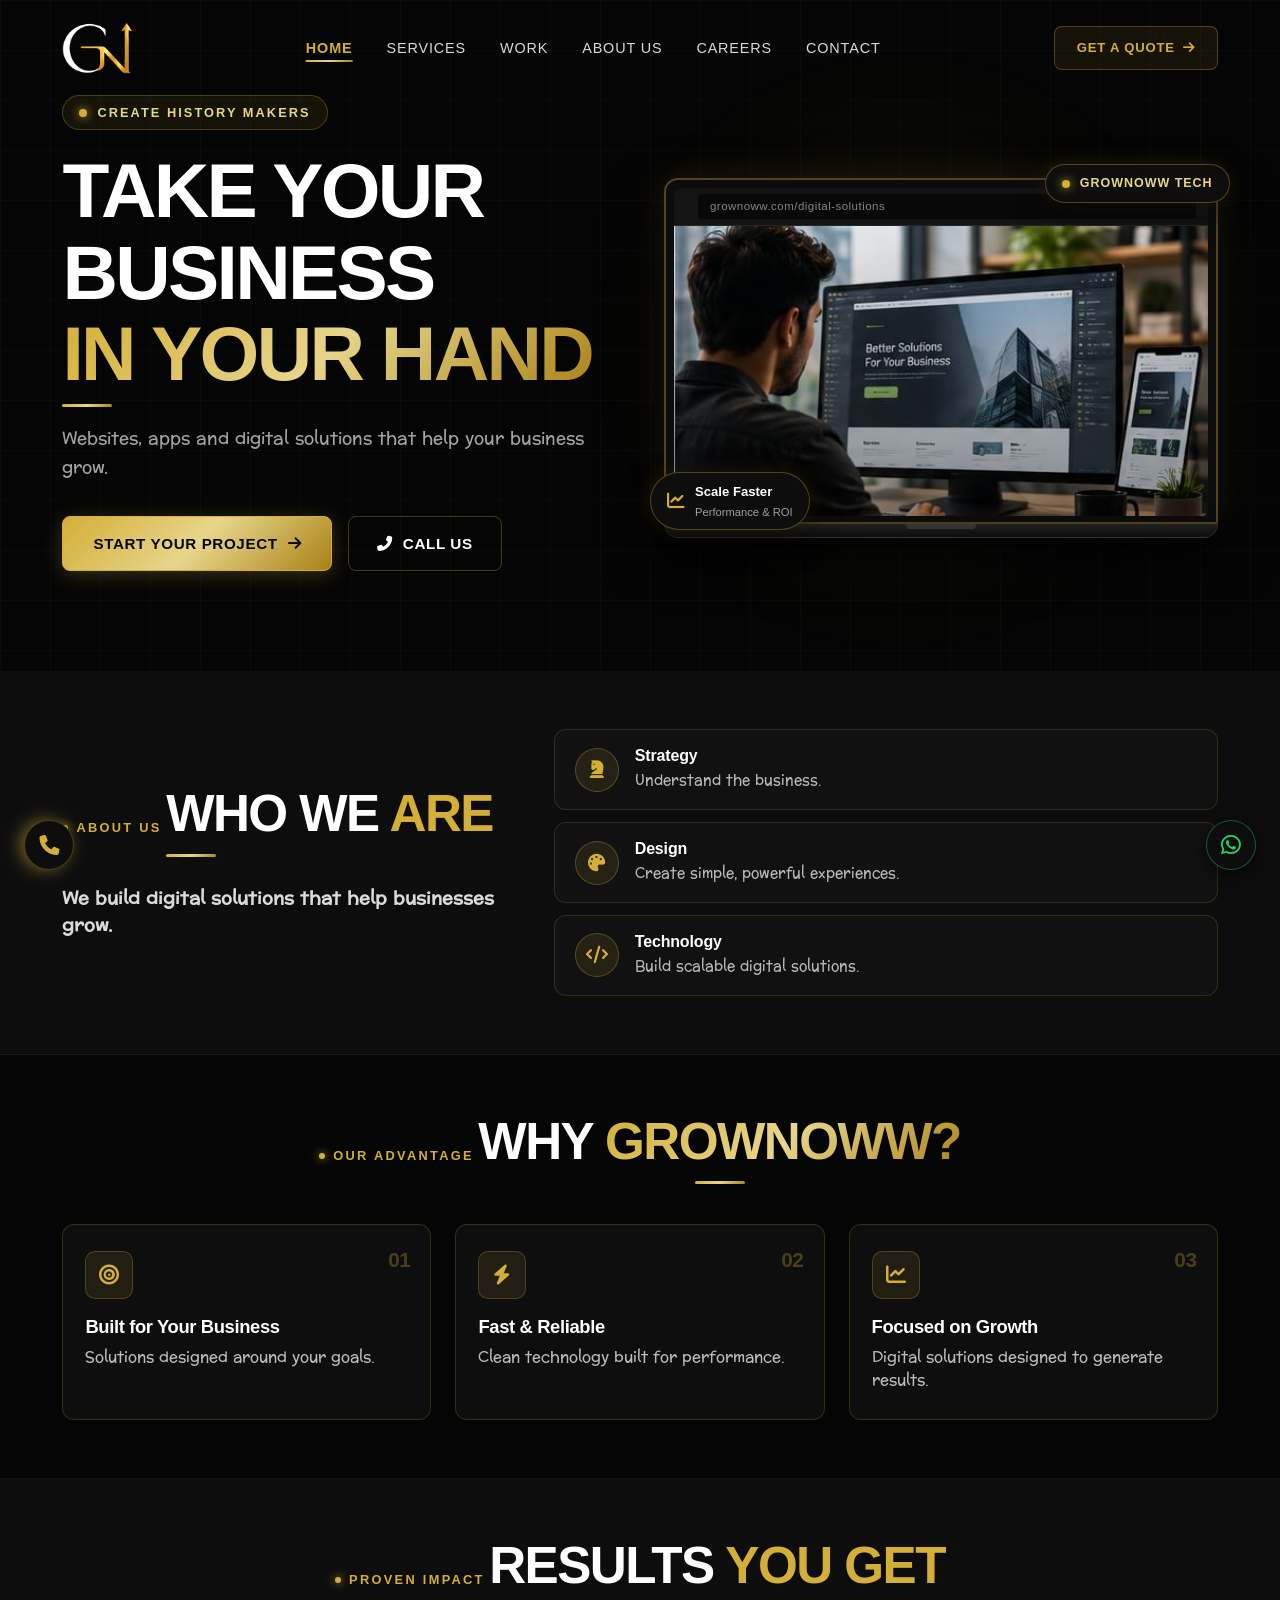
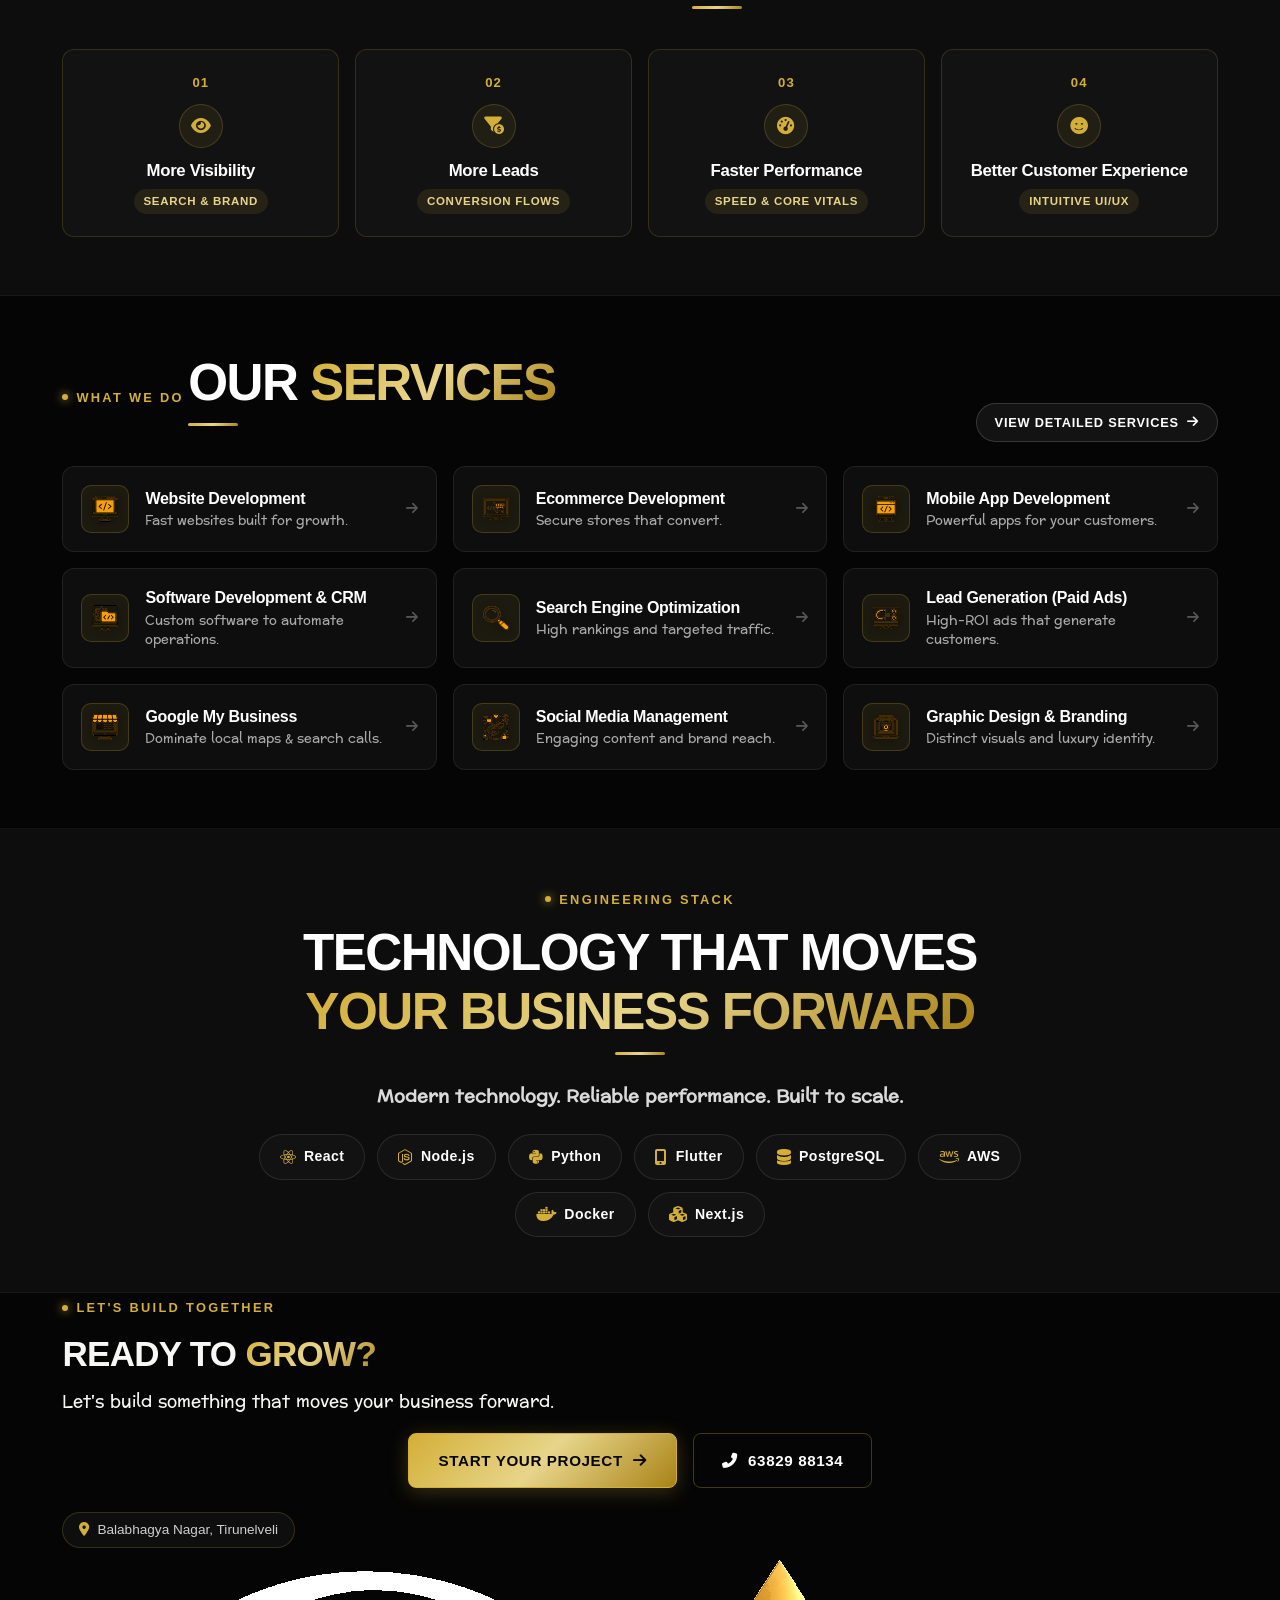
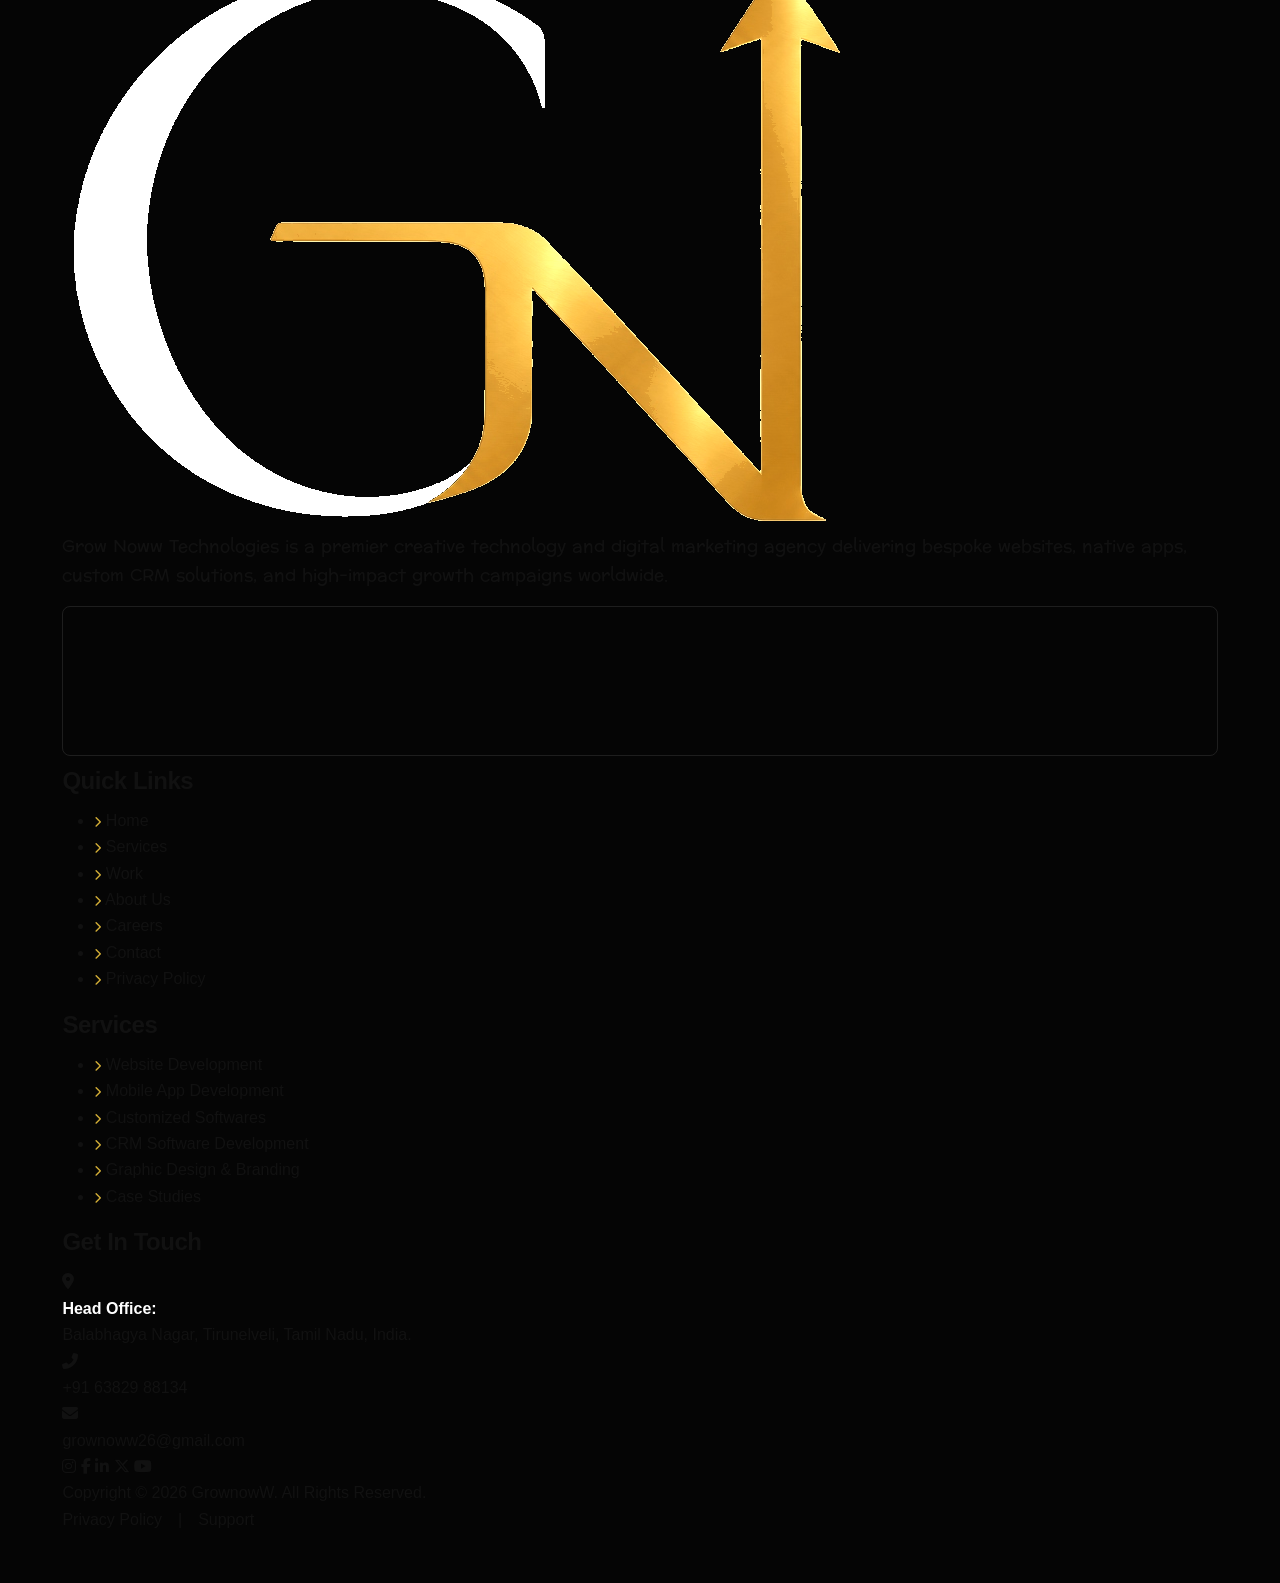
==== commit d702e76c: "feat: streamline GrowNoww homepage into short, sharp, premium 7-section layout with interactive anim" ====
--- a/pages/index.html
+++ b/pages/index.html
@@ -222,8 +222,8 @@
     </div>
 
 <!-- =========================================================================
-         SECTION 1: HERO (BLACK BACKGROUND) - DUAL EDITORIAL WITH LIVE SERVICE SHOWCASE
-         ========================================================================= -->
+     SECTION 1: HERO (BLACK BACKGROUND)
+     ========================================================================= -->
     <section class="premium-hero sec-black" id="hero">
         <div class="hero-ambient-glow"></div>
         <div class="hero-grid-bg"></div>
@@ -231,7 +231,7 @@
         <div class="container hero-content">
             <div class="row align-items-center g-5">
                 <!-- Left Hero Content -->
-                <div class="col-xl-5 col-lg-6 col-md-12 mb-5 mb-lg-0" data-aos="fade-up" data-aos-duration="900">
+                <div class="col-lg-6 col-md-12 mb-4 mb-lg-0" data-aos="fade-up" data-aos-duration="800">
                     <div class="hero-eyebrow-container">
                         <span class="pulse-dot"></span>
                         <span class="hero-eyebrow-text">CREATE HISTORY MAKERS</span>
@@ -239,322 +239,58 @@
 
                     <h1 class="hero-headline">
                         TAKE YOUR BUSINESS <span class="gold-gradient-text">IN YOUR HAND</span>
+                        <span class="gold-accent-line"></span>
                     </h1>
-                    <h2 class="hero-subheadline" style="font-size: 1.25rem; font-weight: 700; color: rgba(255, 255, 255, 0.85); margin-bottom: 14px;">
-                        Grow Now. <span class="gold-text">Scale Faster.</span>
-                    </h2>
-                    <p class="hero-description" style="font-size: 1.05rem; line-height: 1.6; color: rgba(255, 255, 255, 0.75); margin-bottom: 22px;">
-                        We build modern websites, custom apps, and digital growth systems that scale your brand.
+                    <p class="hero-description">
+                        Websites, apps and digital solutions that help your business grow.
                     </p>
 
                     <!-- Hero CTAs -->
                     <div class="hero-cta-group">
-                        <a href="services.html" class="btn-gold-primary">
-                            <span>Explore Services</span> <i class="fas fa-arrow-right"></i>
+                        <a href="contact.html#Get_in_Touch" class="btn-gold-primary trigger-quote-modal">
+                            <span>START YOUR PROJECT</span> <i class="fas fa-arrow-right"></i>
                         </a>
                         <a href="tel:6382988134" class="btn-gold-outline">
-                            <i class="fas fa-phone-alt"></i> <span>Book a Call</span>
+                            <i class="fas fa-phone-alt"></i> <span>CALL US</span>
                         </a>
                     </div>
-
-                    <!-- Hero Trust Metrics Ticker -->
-                    <div class="hero-stats-row">
-                        <div class="hero-stat-item">
-                            <span class="hero-stat-number">400+</span>
-                            <span class="hero-stat-label">Websites &amp; Apps</span>
-                        </div>
-                        <div class="hero-stat-item">
-                            <span class="hero-stat-number">5+</span>
-                            <span class="hero-stat-label">Years Experience</span>
-                        </div>
-                        <div class="hero-stat-item">
-                            <span class="hero-stat-number">99%</span>
-                            <span class="hero-stat-label">Client Satisfaction</span>
-                        </div>
-                        <div class="hero-stat-item">
-                            <span class="hero-stat-number">24/7</span>
-                            <span class="hero-stat-label">Tech Support</span>
-                        </div>
-                    </div>
-                </div>
-
-                <!-- Right Hero Services Showcase Stage -->
-                <div class="col-xl-7 col-lg-6 col-md-12" id="servicesSection" data-aos="fade-left" data-aos-duration="1000">
-                    <div class="hero-showcase-container" id="heroShowcase">
-                        
-                        <!-- Showcase Header: Category Label & Navigation Controls -->
-                        <div class="hero-showcase-header">
-                            <div class="hero-showcase-brand">
+                </div>
+
+                <!-- Right Hero Floating Laptop Visual -->
+                <div class="col-lg-6 col-md-12" data-aos="fade-left" data-aos-duration="900">
+                    <div class="hero-laptop-stage">
+                        <div class="hero-laptop-mockup">
+                            <div class="laptop-screen-frame">
+                                <div class="laptop-screen-header">
+                                    <div class="laptop-window-dots">
+                                        <span class="dot red"></span>
+                                        <span class="dot yellow"></span>
+                                        <span class="dot green"></span>
+                                    </div>
+                                    <div class="laptop-browser-bar">grownoww.com/digital-solutions</div>
+                                </div>
+                                <div class="laptop-screen-viewport">
+                                    <img src="../assets/images/services/new/website_solutions.jpg" alt="GrowNoww Digital Technology &amp; Growth" class="laptop-screen-img">
+                                    <div class="laptop-screen-overlay"></div>
+                                </div>
+                            </div>
+                            <div class="laptop-base-stand">
+                                <div class="laptop-notch"></div>
+                            </div>
+
+                            <!-- Floating Badges with subtle continuous float -->
+                            <div class="floating-hero-badge badge-top-right">
                                 <span class="pulse-dot"></span>
-                                <span class="hero-showcase-brand-text">OUR SERVICES</span>
-                            </div>
-
-                            <div class="hero-showcase-meta">
-                                <span class="hero-showcase-counter" id="heroShowcaseCounter">
-                                    <strong class="gold-text" id="heroSvcCurr">01</strong> / <span id="heroSvcTotal">09</span>
-                                </span>
-                                <span class="hero-showcase-category" id="heroSvcCategory">Digital Infrastructure</span>
-                            </div>
-
-                            <!-- Compact Navigation Arrows -->
-                            <div class="hero-showcase-nav">
-                                <button type="button" class="hero-showcase-btn" id="heroShowcasePrev" aria-label="Previous Service" title="Previous Service">
-                                    <i class="fas fa-chevron-left"></i>
-                                </button>
-                                <button type="button" class="hero-showcase-btn" id="heroShowcaseNext" aria-label="Next Service" title="Next Service">
-                                    <i class="fas fa-chevron-right"></i>
-                                </button>
-                            </div>
-                        </div>
-
-                        <!-- Showcase Items Container -->
-                        <div class="hero-showcase-stage" id="heroShowcaseStage">
-                            
-                            <!-- Item 01: Website Development -->
-                            <div class="hero-showcase-item active" data-index="1" data-service-name="Website Development" data-service-cat="Digital Infrastructure">
-                                <h3 class="hero-showcase-title">Website Development</h3>
-                                <p class="hero-showcase-desc">Fast, modern websites built to convert visitors into clients.</p>
-                                <div class="hero-showcase-card">
-                                    <img src="../assets/images/services/new/website_solutions.jpg" alt="Website Development" class="hero-showcase-img">
-                                    <div class="hero-showcase-badge">
-                                        <img src="../assets/images/home/what_we_do/SVG/Website_Development.svg" alt="" class="hero-badge-svg">
-                                        <span>Web Systems</span>
-                                    </div>
+                                <span>GrowNoww Tech</span>
+                            </div>
+                            <div class="floating-hero-badge badge-bottom-left">
+                                <i class="fas fa-chart-line" style="color: var(--gold-primary); font-size: 1.1rem;"></i>
+                                <div>
+                                    <strong>Scale Faster</strong>
+                                    <small>Performance &amp; ROI</small>
                                 </div>
-                                
-                                <div class="hero-showcase-tags">
-                                    <span class="hero-svc-tag">Bespoke Architecture</span>
-                                    <span class="hero-svc-tag">Fast Performance</span>
-                                    <span class="hero-svc-tag">SEO Foundation</span>
-                                </div>
-                                <div class="hero-showcase-footer">
-                                    <a href="services.html#service-1" class="hero-explore-link"><span>Explore Details</span> <i class="fas fa-arrow-right"></i></a>
-                                    <button type="button" class="hero-showcase-cta trigger-quote-modal" data-service="Website Development">
-                                        <span>Book This Service</span> <i class="fas fa-arrow-right"></i>
-                                    </button>
-                                </div>
-                            </div>
-
-                            <!-- Item 02: Ecommerce Development -->
-                            <div class="hero-showcase-item" data-index="2" data-service-name="Ecommerce Development" data-service-cat="Digital Commerce">
-                                <h3 class="hero-showcase-title">Ecommerce Development</h3>
-                                <p class="hero-showcase-desc">Scalable online stores with seamless checkout and payment gateways.</p>
-                                <div class="hero-showcase-card">
-                                    <img src="../assets/images/services/website/ecommerce.png" alt="Ecommerce Development" class="hero-showcase-img">
-                                    <div class="hero-showcase-badge">
-                                        <img src="../assets/images/home/what_we_do/SVG/Ecommerce_Development.svg" alt="" class="hero-badge-svg">
-                                        <span>Online Stores</span>
-                                    </div>
-                                </div>
-                                
-                                <div class="hero-showcase-tags">
-                                    <span class="hero-svc-tag">Payment Gateways</span>
-                                    <span class="hero-svc-tag">Inventory Sync</span>
-                                    <span class="hero-svc-tag">Conversion Flows</span>
-                                </div>
-                                <div class="hero-showcase-footer">
-                                    <a href="services.html#service-2" class="hero-explore-link"><span>Explore Details</span> <i class="fas fa-arrow-right"></i></a>
-                                    <button type="button" class="hero-showcase-cta trigger-quote-modal" data-service="Ecommerce Development">
-                                        <span>Book This Service</span> <i class="fas fa-arrow-right"></i>
-                                    </button>
-                                </div>
-                            </div>
-
-                            <!-- Item 03: Mobile App Development -->
-                            <div class="hero-showcase-item" data-index="3" data-service-name="Mobile App Development" data-service-cat="Mobile Engineering">
-                                <h3 class="hero-showcase-title">Mobile App Development</h3>
-                                <p class="hero-showcase-desc">High-performance iOS and Android apps built for your users.</p>
-                                <div class="hero-showcase-card">
-                                    <img src="../assets/images/services/mob_app/app_img1.png" alt="Mobile App Development" class="hero-showcase-img">
-                                    <div class="hero-showcase-badge">
-                                        <img src="../assets/images/home/what_we_do/SVG/Mobile_App_Development.svg" alt="" class="hero-badge-svg">
-                                        <span>iOS &amp; Android</span>
-                                    </div>
-                                </div>
-                                
-                                <div class="hero-showcase-tags">
-                                    <span class="hero-svc-tag">iOS & Android</span>
-                                    <span class="hero-svc-tag">Native UX</span>
-                                    <span class="hero-svc-tag">API Integration</span>
-                                </div>
-                                <div class="hero-showcase-footer">
-                                    <a href="services.html#service-3" class="hero-explore-link"><span>Explore Details</span> <i class="fas fa-arrow-right"></i></a>
-                                    <button type="button" class="hero-showcase-cta trigger-quote-modal" data-service="Mobile App Development">
-                                        <span>Book This Service</span> <i class="fas fa-arrow-right"></i>
-                                    </button>
-                                </div>
-                            </div>
-
-                            <!-- Item 04: Software Development & CRM -->
-                            <div class="hero-showcase-item" data-index="4" data-service-name="Software Development &amp; CRM" data-service-cat="Enterprise Operations">
-                                <h3 class="hero-showcase-title">Software Development &amp; CRM</h3>
-                                <p class="hero-showcase-desc">Custom software and CRM platforms to automate your business.</p>
-                                <div class="hero-showcase-card">
-                                    <img src="../assets/images/services/new/business_automation.jpg" alt="Software Development & CRM" class="hero-showcase-img">
-                                    <div class="hero-showcase-badge">
-                                        <img src="../assets/images/home/what_we_do/SVG/Software_Development.svg" alt="" class="hero-badge-svg">
-                                        <span>Enterprise ERP</span>
-                                    </div>
-                                </div>
-                                
-                                <div class="hero-showcase-tags">
-                                    <span class="hero-svc-tag">Enterprise ERP</span>
-                                    <span class="hero-svc-tag">Custom CRM</span>
-                                    <span class="hero-svc-tag">Process Automation</span>
-                                </div>
-                                <div class="hero-showcase-footer">
-                                    <a href="services.html#service-4" class="hero-explore-link"><span>Explore Details</span> <i class="fas fa-arrow-right"></i></a>
-                                    <button type="button" class="hero-showcase-cta trigger-quote-modal" data-service="Software Development &amp; CRM">
-                                        <span>Book This Service</span> <i class="fas fa-arrow-right"></i>
-                                    </button>
-                                </div>
-                            </div>
-
-                            <!-- Item 05: Search Engine Optimization -->
-                            <div class="hero-showcase-item" data-index="5" data-service-name="Search Engine Optimization" data-service-cat="Search Marketing">
-                                <h3 class="hero-showcase-title">Search Engine Optimization</h3>
-                                <p class="hero-showcase-desc">Rank higher on Google and bring in qualified organic leads.</p>
-                                <div class="hero-showcase-card">
-                                    <img src="../assets/images/services/new/analytics_overview.jpg" alt="Search Engine Optimization" class="hero-showcase-img">
-                                    <div class="hero-showcase-badge">
-                                        <img src="../assets/images/home/what_we_do/search.svg" alt="" class="hero-badge-svg">
-                                        <span>Organic Traffic</span>
-                                    </div>
-                                </div>
-                                
-                                <div class="hero-showcase-tags">
-                                    <span class="hero-svc-tag">Technical SEO</span>
-                                    <span class="hero-svc-tag">Keyword Rankings</span>
-                                    <span class="hero-svc-tag">Organic Traffic</span>
-                                </div>
-                                <div class="hero-showcase-footer">
-                                    <a href="services.html#service-5" class="hero-explore-link"><span>Explore Details</span> <i class="fas fa-arrow-right"></i></a>
-                                    <button type="button" class="hero-showcase-cta trigger-quote-modal" data-service="Search Engine Optimization">
-                                        <span>Book This Service</span> <i class="fas fa-arrow-right"></i>
-                                    </button>
-                                </div>
-                            </div>
-
-                            <!-- Item 06: Lead Generation (Paid Ads) -->
-                            <div class="hero-showcase-item" data-index="6" data-service-name="Lead Generation (Paid Ads)" data-service-cat="Paid Acquisition">
-                                <h3 class="hero-showcase-title">Lead Generation (Paid Ads)</h3>
-                                <p class="hero-showcase-desc">Targeted ads on Google and Meta that maximize your ROI.</p>
-                                <div class="hero-showcase-card">
-                                    <img src="../assets/images/services/new/campaign_performance.jpg" alt="Lead Generation (Paid Ads)" class="hero-showcase-img">
-                                    <div class="hero-showcase-badge">
-                                        <img src="../assets/images/home/what_we_do/SVG/Lead_Generation.svg" alt="" class="hero-badge-svg">
-                                        <span>High ROAS</span>
-                                    </div>
-                                </div>
-                                
-                                <div class="hero-showcase-tags">
-                                    <span class="hero-svc-tag">Google & Meta Ads</span>
-                                    <span class="hero-svc-tag">High ROAS</span>
-                                    <span class="hero-svc-tag">Funnel Optimization</span>
-                                </div>
-                                <div class="hero-showcase-footer">
-                                    <a href="services.html#service-6" class="hero-explore-link"><span>Explore Details</span> <i class="fas fa-arrow-right"></i></a>
-                                    <button type="button" class="hero-showcase-cta trigger-quote-modal" data-service="Lead Generation (Paid Ads)">
-                                        <span>Book This Service</span> <i class="fas fa-arrow-right"></i>
-                                    </button>
-                                </div>
-                            </div>
-
-                            <!-- Item 07: Google My Business Optimization -->
-                            <div class="hero-showcase-item" data-index="7" data-service-name="Google My Business Optimization" data-service-cat="Local Dominance">
-                                <h3 class="hero-showcase-title">Google My Business Optimization</h3>
-                                <p class="hero-showcase-desc">Rank in Google Maps and drive verified local customer calls.</p>
-                                <div class="hero-showcase-card">
-                                    <img src="../assets/images/services/new/customer_acquisition.jpg" alt="Google My Business Optimization" class="hero-showcase-img">
-                                    <div class="hero-showcase-badge">
-                                        <img src="../assets/images/home/what_we_do/SVG/Google_My_Business.svg" alt="" class="hero-badge-svg">
-                                        <span>Map Pack #1</span>
-                                    </div>
-                                </div>
-                                
-                                <div class="hero-showcase-tags">
-                                    <span class="hero-svc-tag">Google Maps #1</span>
-                                    <span class="hero-svc-tag">Local Citations</span>
-                                    <span class="hero-svc-tag">Call Generation</span>
-                                </div>
-                                <div class="hero-showcase-footer">
-                                    <a href="services.html#service-7" class="hero-explore-link"><span>Explore Details</span> <i class="fas fa-arrow-right"></i></a>
-                                    <button type="button" class="hero-showcase-cta trigger-quote-modal" data-service="Google My Business Optimization">
-                                        <span>Book This Service</span> <i class="fas fa-arrow-right"></i>
-                                    </button>
-                                </div>
-                            </div>
-
-                            <!-- Item 08: Social Media Management -->
-                            <div class="hero-showcase-item" data-index="8" data-service-name="Social Media Management" data-service-cat="Brand Engagement">
-                                <h3 class="hero-showcase-title">Social Media Management</h3>
-                                <p class="hero-showcase-desc">Engaging content and storytelling that build your brand.</p>
-                                <div class="hero-showcase-card">
-                                    <img src="../assets/images/services/new/roadmap_90day.jpg" alt="Social Media Management" class="hero-showcase-img">
-                                    <div class="hero-showcase-badge">
-                                        <img src="../assets/images/home/what_we_do/SVG/Social_Media_Management.svg" alt="" class="hero-badge-svg">
-                                        <span>Viral Reach</span>
-                                    </div>
-                                </div>
-                                
-                                <div class="hero-showcase-tags">
-                                    <span class="hero-svc-tag">Content Strategy</span>
-                                    <span class="hero-svc-tag">Brand Engagement</span>
-                                    <span class="hero-svc-tag">Creative Direction</span>
-                                </div>
-                                <div class="hero-showcase-footer">
-                                    <a href="services.html#service-8" class="hero-explore-link"><span>Explore Details</span> <i class="fas fa-arrow-right"></i></a>
-                                    <button type="button" class="hero-showcase-cta trigger-quote-modal" data-service="Social Media Management">
-                                        <span>Book This Service</span> <i class="fas fa-arrow-right"></i>
-                                    </button>
-                                </div>
-                            </div>
-
-                            <!-- Item 09: Graphic Design & Branding -->
-                            <div class="hero-showcase-item" data-index="9" data-service-name="Graphic Design &amp; Branding" data-service-cat="Visual Authority">
-                                <h3 class="hero-showcase-title">Graphic Design &amp; Branding</h3>
-                                <p class="hero-showcase-desc">Distinct visual identities and graphics that command attention.</p>
-                                <div class="hero-showcase-card">
-                                    <img src="../assets/images/services/new/brand_identity.jpg" alt="Graphic Design & Branding" class="hero-showcase-img">
-                                    <div class="hero-showcase-badge">
-                                        <img src="../assets/images/home/what_we_do/SVG/Graphic_Desiging.svg" alt="" class="hero-badge-svg">
-                                        <span>Brand Identity</span>
-                                    </div>
-                                </div>
-                                
-                                <div class="hero-showcase-tags">
-                                    <span class="hero-svc-tag">Visual Identity</span>
-                                    <span class="hero-svc-tag">Brand Guidelines</span>
-                                    <span class="hero-svc-tag">Marketing Collateral</span>
-                                </div>
-                                <div class="hero-showcase-footer">
-                                    <a href="services.html#service-9" class="hero-explore-link"><span>Explore Details</span> <i class="fas fa-arrow-right"></i></a>
-                                    <button type="button" class="hero-showcase-cta trigger-quote-modal" data-service="Graphic Design &amp; Branding">
-                                        <span>Book This Service</span> <i class="fas fa-arrow-right"></i>
-                                    </button>
-                                </div>
-                            </div>
-
-                        </div>
-
-                        <!-- Progress Indicator Bar & Dots -->
-                        <div class="hero-showcase-pagination">
-                            <div class="hero-showcase-dots" id="heroShowcaseDots">
-                                <span class="hero-dot active" data-dot="0"></span>
-                                <span class="hero-dot" data-dot="1"></span>
-                                <span class="hero-dot" data-dot="2"></span>
-                                <span class="hero-dot" data-dot="3"></span>
-                                <span class="hero-dot" data-dot="4"></span>
-                                <span class="hero-dot" data-dot="5"></span>
-                                <span class="hero-dot" data-dot="6"></span>
-                                <span class="hero-dot" data-dot="7"></span>
-                                <span class="hero-dot" data-dot="8"></span>
-                            </div>
-                            <div class="hero-showcase-progress">
-                                <div class="hero-showcase-progress-bar" id="heroShowcaseProgressBar" style="width: 11.11%;"></div>
-                            </div>
-                        </div>
-
+                            </div>
+                        </div>
                     </div>
                 </div>
             </div>
@@ -562,65 +298,46 @@
     </section>
 
 <!-- =========================================================================
-         SECTION 2: WHO WE ARE (WHITE BACKGROUND) - SPLIT EDITORIAL LAYOUT
-         ========================================================================= -->
-    <section class="who-we-are-sec sec-white" id="whoWeAreSection">
+     SECTION 2: WHO WE ARE (SHORT, COMPACT)
+     ========================================================================= -->
+    <section class="who-we-are-short sec-dark" id="whoWeAre">
         <div class="container">
-            <div class="row align-items-center g-5">
-                <!-- Left Editorial Text -->
-                <div class="col-lg-6 col-md-12" data-aos="fade-right" data-aos-duration="800">
-                    <div class="editorial-number">01</div>
-                    <div class="section-label">WHO WE ARE</div>
+            <div class="row align-items-center g-4">
+                <div class="col-lg-5" data-aos="fade-right">
+                    <div class="section-label">ABOUT US</div>
                     <h2 class="section-title">
-                        Building What Moves <span class="gold-text">Businesses Forward</span>
+                        WHO WE <span class="gold-text">ARE</span>
                         <span class="gold-accent-line"></span>
                     </h2>
-                    <h3 style="font-size: 1.2rem; font-weight: 700; color: #1e293b; margin-bottom: 14px;">
-                        Technology. Strategy. Digital Growth.
-                    </h3>
-                    <p style="color: #475569; font-size: 1.05rem; line-height: 1.65; margin-bottom: 20px;">
-                        Grow Noww Technologies builds websites, custom software, and digital marketing systems that help businesses engage customers and scale with confidence.
+                    <p class="section-sub-statement">
+                        We build digital solutions that help businesses grow.
                     </p>
-
-                    <ul class="pillar-bullet-list mb-4">
-                        <li class="pillar-bullet-item">
-                            <div class="pillar-bullet-icon"><i class="fas fa-check"></i></div>
-                            <div>
-                                <strong style="color: #0f172a; font-size: 0.98rem;">Strategy-First:</strong>
-                                <span style="color: #64748b;"> Built around your exact business goals and revenue targets.</span>
-                            </div>
-                        </li>
-                        <li class="pillar-bullet-item">
-                            <div class="pillar-bullet-icon"><i class="fas fa-check"></i></div>
-                            <div>
-                                <strong style="color: #0f172a; font-size: 0.98rem;">Modern Engineering:</strong>
-                                <span style="color: #64748b;"> Fast, secure, and 100% responsive across all screen sizes.</span>
-                            </div>
-                        </li>
-                        <li class="pillar-bullet-item">
-                            <div class="pillar-bullet-icon"><i class="fas fa-check"></i></div>
-                            <div>
-                                <strong style="color: #0f172a; font-size: 0.98rem;">Dedicated Support:</strong>
-                                <span style="color: #64748b;"> Reliable technical maintenance and long-term scaling guidance.</span>
-                            </div>
-                        </li>
-                    </ul>
-
-                    <div>
-                        <a href="aboutus.html" class="btn-gold-primary" style="padding: 12px 28px;">
-                            <span>Discover Our Story</span> <i class="fas fa-arrow-right"></i>
-                        </a>
-                    </div>
-                </div>
-
-                <!-- Right Visual Image (NO VIDEO) -->
-                <div class="col-lg-6 col-md-12" data-aos="fade-left" data-aos-duration="900">
-                    <div class="service-detail-visual" style="height: 380px; box-shadow: 0 16px 45px rgba(0, 0, 0, 0.15);">
-                        <img src="../assets/images/services/new/build_grow_succeed.jpg" alt="GrowNoww Digital Technology & Growth" class="service-detail-img">
-                        <div class="service-detail-visual-overlay"></div>
-                        <div class="service-detail-badge">
-                            <i class="fas fa-shield-alt" style="color: var(--gold-primary);"></i>
-                            <span>Proven Digital Impact</span>
+                </div>
+                <div class="col-lg-7">
+                    <div class="who-we-are-compact-grid">
+                        <!-- Strategy -->
+                        <div class="who-point-card" data-aos="fade-up" data-aos-delay="0">
+                            <div class="who-point-icon"><i class="fas fa-chess-knight"></i></div>
+                            <div class="who-point-text">
+                                <h3 class="who-point-title">Strategy</h3>
+                                <p class="who-point-desc">Understand the business.</p>
+                            </div>
+                        </div>
+                        <!-- Design -->
+                        <div class="who-point-card" data-aos="fade-up" data-aos-delay="100">
+                            <div class="who-point-icon"><i class="fas fa-palette"></i></div>
+                            <div class="who-point-text">
+                                <h3 class="who-point-title">Design</h3>
+                                <p class="who-point-desc">Create simple, powerful experiences.</p>
+                            </div>
+                        </div>
+                        <!-- Technology -->
+                        <div class="who-point-card" data-aos="fade-up" data-aos-delay="200">
+                            <div class="who-point-icon"><i class="fas fa-code"></i></div>
+                            <div class="who-point-text">
+                                <h3 class="who-point-title">Technology</h3>
+                                <p class="who-point-desc">Build scalable digital solutions.</p>
+                            </div>
                         </div>
                     </div>
                 </div>
@@ -629,733 +346,322 @@
     </section>
 
 <!-- =========================================================================
-         SECTION 4: TECHNOLOGY (OFF-WHITE BACKGROUND) - ENGINEERING STACK & FRAMEWORKS
-         ========================================================================= -->
-    <section class="tech-results-sec sec-offwhite" id="resultsSection">
+     SECTION 3: WHY GROWNOWW (3 COMPACT BENEFIT CARDS)
+     ========================================================================= -->
+    <section class="why-grownoww-compact sec-black" id="whyGrownoww">
         <div class="container">
-            <div class="row align-items-center mb-4">
-                <div class="col-lg-7 col-md-12" data-aos="fade-right">
-                    <div class="section-label">MEASURABLE RESULTS</div>
+            <div class="text-center mb-4" data-aos="fade-up">
+                <div class="section-label justify-content-center">OUR ADVANTAGE</div>
+                <h2 class="section-title">
+                    WHY <span class="gold-gradient-text">GROWNOWW?</span>
+                    <span class="gold-accent-line mx-auto"></span>
+                </h2>
+            </div>
+
+            <!-- 3 Compact Cards in one row on desktop -->
+            <div class="row g-4 justify-content-center">
+                <!-- Benefit 1 -->
+                <div class="col-lg-4 col-md-6" data-aos="fade-up" data-aos-delay="0">
+                    <div class="benefit-compact-card">
+                        <div class="benefit-card-number">01</div>
+                        <div class="benefit-icon-box">
+                            <i class="fas fa-bullseye"></i>
+                        </div>
+                        <h3 class="benefit-card-title">Built for Your Business</h3>
+                        <p class="benefit-card-desc">Solutions designed around your goals.</p>
+                    </div>
+                </div>
+
+                <!-- Benefit 2 -->
+                <div class="col-lg-4 col-md-6" data-aos="fade-up" data-aos-delay="100">
+                    <div class="benefit-compact-card">
+                        <div class="benefit-card-number">02</div>
+                        <div class="benefit-icon-box">
+                            <i class="fas fa-bolt"></i>
+                        </div>
+                        <h3 class="benefit-card-title">Fast &amp; Reliable</h3>
+                        <p class="benefit-card-desc">Clean technology built for performance.</p>
+                    </div>
+                </div>
+
+                <!-- Benefit 3 -->
+                <div class="col-lg-4 col-md-6" data-aos="fade-up" data-aos-delay="200">
+                    <div class="benefit-compact-card">
+                        <div class="benefit-card-number">03</div>
+                        <div class="benefit-icon-box">
+                            <i class="fas fa-chart-line"></i>
+                        </div>
+                        <h3 class="benefit-card-title">Focused on Growth</h3>
+                        <p class="benefit-card-desc">Digital solutions designed to generate results.</p>
+                    </div>
+                </div>
+            </div>
+        </div>
+    </section>
+
+<!-- =========================================================================
+     SECTION 4: RESULTS YOU GET (4 COMPACT STAT CARDS)
+     ========================================================================= -->
+    <section class="results-compact sec-dark" id="results">
+        <div class="container">
+            <div class="text-center mb-4" data-aos="fade-up">
+                <div class="section-label justify-content-center">PROVEN IMPACT</div>
+                <h2 class="section-title">
+                    RESULTS <span class="gold-text">YOU GET</span>
+                    <span class="gold-accent-line mx-auto"></span>
+                </h2>
+            </div>
+
+            <!-- 4 Compact Result Cards -->
+            <div class="row g-3 justify-content-center">
+                <!-- 01: More Visibility -->
+                <div class="col-lg-3 col-sm-6" data-aos="fade-up" data-aos-delay="0">
+                    <div class="result-compact-box">
+                        <div class="result-num-badge">01</div>
+                        <div class="result-icon-circle"><i class="fas fa-eye"></i></div>
+                        <h3 class="result-compact-title">More Visibility</h3>
+                        <span class="result-mini-tag">Search &amp; Brand</span>
+                    </div>
+                </div>
+
+                <!-- 02: More Leads -->
+                <div class="col-lg-3 col-sm-6" data-aos="fade-up" data-aos-delay="80">
+                    <div class="result-compact-box">
+                        <div class="result-num-badge">02</div>
+                        <div class="result-icon-circle"><i class="fas fa-funnel-dollar"></i></div>
+                        <h3 class="result-compact-title">More Leads</h3>
+                        <span class="result-mini-tag">Conversion Flows</span>
+                    </div>
+                </div>
+
+                <!-- 03: Faster Performance -->
+                <div class="col-lg-3 col-sm-6" data-aos="fade-up" data-aos-delay="160">
+                    <div class="result-compact-box">
+                        <div class="result-num-badge">03</div>
+                        <div class="result-icon-circle"><i class="fas fa-tachometer-alt"></i></div>
+                        <h3 class="result-compact-title">Faster Performance</h3>
+                        <span class="result-mini-tag">Speed &amp; Core Vitals</span>
+                    </div>
+                </div>
+
+                <!-- 04: Better Customer Experience -->
+                <div class="col-lg-3 col-sm-6" data-aos="fade-up" data-aos-delay="240">
+                    <div class="result-compact-box">
+                        <div class="result-num-badge">04</div>
+                        <div class="result-icon-circle"><i class="fas fa-smile"></i></div>
+                        <h3 class="result-compact-title">Better Customer Experience</h3>
+                        <span class="result-mini-tag">Intuitive UI/UX</span>
+                    </div>
+                </div>
+            </div>
+        </div>
+    </section>
+
+<!-- =========================================================================
+     SECTION 5: WE DO (IMPORTANT SERVICES ONLY - 3X3 GRID)
+     ========================================================================= -->
+    <section class="services-compact sec-black" id="services">
+        <div class="container">
+            <div class="row align-items-end justify-content-between mb-4">
+                <div class="col-lg-8" data-aos="fade-right">
+                    <div class="section-label">WHAT WE DO</div>
                     <h2 class="section-title">
-                        Results <span class="gold-text">You Get</span>
+                        OUR <span class="gold-gradient-text">SERVICES</span>
                         <span class="gold-accent-line"></span>
                     </h2>
-                    <p class="section-subtitle mb-0">
-                        Clear digital advantages that bring real business growth.
-                    </p>
-                </div>
-                <div class="col-lg-5 col-md-12 text-lg-end mt-3 mt-lg-0" data-aos="fade-left">
-                    <a href="contact.html#Get_in_Touch" class="btn-gold-primary">
-                        <span>Schedule a Consultation</span> <i class="fas fa-arrow-right"></i>
-                    </a>
-                </div>
-            </div>
-
-            <!-- 4 Short, Punchy Result Cards -->
-            <div class="results-grid mb-4">
-                <!-- Result 01 -->
-                <div class="result-box" data-aos="fade-up" data-aos-delay="0">
-                    <div class="result-box-num">01</div>
-                    <h3 class="result-box-title">More Visibility</h3>
-                    <span class="result-box-tag">Search &amp; Brand</span>
-                    <p class="result-box-desc">
-                        Stand out in search engines and get discovered by active buyers in your market.
-                    </p>
-                </div>
-
-                <!-- Result 02 -->
-                <div class="result-box" data-aos="fade-up" data-aos-delay="100">
-                    <div class="result-box-num">02</div>
-                    <h3 class="result-box-title">More Leads</h3>
-                    <span class="result-box-tag">Conversion Architecture</span>
-                    <p class="result-box-desc">
-                        Convert website visitors into qualified inquiries with clear, frictionless call-to-actions.
-                    </p>
-                </div>
-
-                <!-- Result 03 -->
-                <div class="result-box" data-aos="fade-up" data-aos-delay="200">
-                    <div class="result-box-num">03</div>
-                    <h3 class="result-box-title">Faster Performance</h3>
-                    <span class="result-box-tag">Engineering Quality</span>
-                    <p class="result-box-desc">
-                        Sub-second page load times and mobile optimization that keep customers on your site.
-                    </p>
-                </div>
-
-                <!-- Result 04 -->
-                <div class="result-box" data-aos="fade-up" data-aos-delay="300">
-                    <div class="result-box-num">04</div>
-                    <h3 class="result-box-title">Better Customer Experience</h3>
-                    <span class="result-box-tag">Modern UI/UX</span>
-                    <p class="result-box-desc">
-                        Intuitive journeys that build trust, answer questions, and drive customer loyalty.
-                    </p>
-                </div>
-            </div>
-
-            <!-- Technology Stack Strip -->
-            <div class="text-center mb-3">
-                <span style="font-family: var(--font-heading); font-size: 0.8rem; font-weight: 800; letter-spacing: 0.12em; text-transform: uppercase; color: var(--gold-dark);">Technology That Moves Your Business Forward</span>
-            </div>
-            <div class="tech-pills-row" data-aos="fade-up" data-aos-delay="200">
-                <span class="tech-pill">React.js</span>
-                <span class="tech-pill">Next.js</span>
-                <span class="tech-pill">Node.js</span>
-                <span class="tech-pill">Flutter</span>
-                <span class="tech-pill">Python</span>
-                <span class="tech-pill">PostgreSQL</span>
-                <span class="tech-pill">AWS Cloud</span>
-                <span class="tech-pill">REST &amp; GraphQL</span>
-                <span class="tech-pill">Razorpay &amp; Stripe</span>
+                </div>
+                <div class="col-lg-4 text-lg-end mt-2 mt-lg-0" data-aos="fade-left">
+                    <a href="services.html" class="hero-explore-link">
+                        <span>View Detailed Services</span> <i class="fas fa-arrow-right"></i>
+                    </a>
+                </div>
+            </div>
+
+            <!-- 3x3 Grid of the 9 Existing Services -->
+            <div class="row g-3 services-grid-3x3">
+                <!-- 01: Website Development -->
+                <div class="col-lg-4 col-md-6" data-aos="fade-up" data-aos-delay="0">
+                    <a href="services.html#service-1" class="service-compact-card">
+                        <div class="service-compact-icon">
+                            <img src="../assets/images/home/what_we_do/SVG/Website_Development.svg" alt="Website Development">
+                        </div>
+                        <div class="service-compact-body">
+                            <h3 class="service-compact-name">Website Development</h3>
+                            <p class="service-compact-line">Fast websites built for growth.</p>
+                        </div>
+                        <div class="service-compact-arrow"><i class="fas fa-arrow-right"></i></div>
+                    </a>
+                </div>
+
+                <!-- 02: Ecommerce Development -->
+                <div class="col-lg-4 col-md-6" data-aos="fade-up" data-aos-delay="80">
+                    <a href="services.html#service-2" class="service-compact-card">
+                        <div class="service-compact-icon">
+                            <img src="../assets/images/home/what_we_do/SVG/Ecommerce_Development.svg" alt="Ecommerce Development">
+                        </div>
+                        <div class="service-compact-body">
+                            <h3 class="service-compact-name">Ecommerce Development</h3>
+                            <p class="service-compact-line">Secure stores that convert.</p>
+                        </div>
+                        <div class="service-compact-arrow"><i class="fas fa-arrow-right"></i></div>
+                    </a>
+                </div>
+
+                <!-- 03: Mobile App Development -->
+                <div class="col-lg-4 col-md-6" data-aos="fade-up" data-aos-delay="160">
+                    <a href="services.html#service-3" class="service-compact-card">
+                        <div class="service-compact-icon">
+                            <img src="../assets/images/home/what_we_do/SVG/Mobile_App_Development.svg" alt="Mobile App Development">
+                        </div>
+                        <div class="service-compact-body">
+                            <h3 class="service-compact-name">Mobile App Development</h3>
+                            <p class="service-compact-line">Powerful apps for your customers.</p>
+                        </div>
+                        <div class="service-compact-arrow"><i class="fas fa-arrow-right"></i></div>
+                    </a>
+                </div>
+
+                <!-- 04: Software Development & CRM -->
+                <div class="col-lg-4 col-md-6" data-aos="fade-up" data-aos-delay="240">
+                    <a href="services.html#service-4" class="service-compact-card">
+                        <div class="service-compact-icon">
+                            <img src="../assets/images/home/what_we_do/SVG/Software_Development.svg" alt="Software Development & CRM">
+                        </div>
+                        <div class="service-compact-body">
+                            <h3 class="service-compact-name">Software Development &amp; CRM</h3>
+                            <p class="service-compact-line">Custom software to automate operations.</p>
+                        </div>
+                        <div class="service-compact-arrow"><i class="fas fa-arrow-right"></i></div>
+                    </a>
+                </div>
+
+                <!-- 05: Search Engine Optimization -->
+                <div class="col-lg-4 col-md-6" data-aos="fade-up" data-aos-delay="320">
+                    <a href="services.html#service-5" class="service-compact-card">
+                        <div class="service-compact-icon">
+                            <img src="../assets/images/home/what_we_do/search.svg" alt="Search Engine Optimization">
+                        </div>
+                        <div class="service-compact-body">
+                            <h3 class="service-compact-name">Search Engine Optimization</h3>
+                            <p class="service-compact-line">High rankings and targeted traffic.</p>
+                        </div>
+                        <div class="service-compact-arrow"><i class="fas fa-arrow-right"></i></div>
+                    </a>
+                </div>
+
+                <!-- 06: Lead Generation (Paid Ads) -->
+                <div class="col-lg-4 col-md-6" data-aos="fade-up" data-aos-delay="400">
+                    <a href="services.html#service-6" class="service-compact-card">
+                        <div class="service-compact-icon">
+                            <img src="../assets/images/home/what_we_do/SVG/Lead_Generation.svg" alt="Lead Generation (Paid Ads)">
+                        </div>
+                        <div class="service-compact-body">
+                            <h3 class="service-compact-name">Lead Generation (Paid Ads)</h3>
+                            <p class="service-compact-line">High-ROI ads that generate customers.</p>
+                        </div>
+                        <div class="service-compact-arrow"><i class="fas fa-arrow-right"></i></div>
+                    </a>
+                </div>
+
+                <!-- 07: Google My Business Optimization -->
+                <div class="col-lg-4 col-md-6" data-aos="fade-up" data-aos-delay="480">
+                    <a href="services.html#service-7" class="service-compact-card">
+                        <div class="service-compact-icon">
+                            <img src="../assets/images/home/what_we_do/SVG/Google_My_Business.svg" alt="Google My Business Optimization">
+                        </div>
+                        <div class="service-compact-body">
+                            <h3 class="service-compact-name">Google My Business</h3>
+                            <p class="service-compact-line">Dominate local maps &amp; search calls.</p>
+                        </div>
+                        <div class="service-compact-arrow"><i class="fas fa-arrow-right"></i></div>
+                    </a>
+                </div>
+
+                <!-- 08: Social Media Management -->
+                <div class="col-lg-4 col-md-6" data-aos="fade-up" data-aos-delay="560">
+                    <a href="services.html#service-8" class="service-compact-card">
+                        <div class="service-compact-icon">
+                            <img src="../assets/images/home/what_we_do/SVG/Social_Media_Management.svg" alt="Social Media Management">
+                        </div>
+                        <div class="service-compact-body">
+                            <h3 class="service-compact-name">Social Media Management</h3>
+                            <p class="service-compact-line">Engaging content and brand reach.</p>
+                        </div>
+                        <div class="service-compact-arrow"><i class="fas fa-arrow-right"></i></div>
+                    </a>
+                </div>
+
+                <!-- 09: Graphic Design & Branding -->
+                <div class="col-lg-4 col-md-6" data-aos="fade-up" data-aos-delay="640">
+                    <a href="services.html#service-9" class="service-compact-card">
+                        <div class="service-compact-icon">
+                            <img src="../assets/images/home/what_we_do/SVG/Graphic_Desiging.svg" alt="Graphic Design & Branding">
+                        </div>
+                        <div class="service-compact-body">
+                            <h3 class="service-compact-name">Graphic Design &amp; Branding</h3>
+                            <p class="service-compact-line">Distinct visuals and luxury identity.</p>
+                        </div>
+                        <div class="service-compact-arrow"><i class="fas fa-arrow-right"></i></div>
+                    </a>
+                </div>
             </div>
         </div>
     </section>
 
 <!-- =========================================================================
-         SECTION 5: WHY GROWNOWW (DARK BACKGROUND) - STRATEGIC ADVANTAGES
-         ========================================================================= -->
-    <section class="why-work-sec sec-dark" id="whyWorkWithUs">
-        <div class="container">
-            <div class="row justify-content-center text-center mb-4">
-                <div class="col-lg-8" data-aos="fade-up">
-                    <div class="section-label">PARTNERSHIP VALUE</div>
-                    <h2 class="section-title">
-                        Why Work With <span class="gold-gradient-text">GrowNoww</span>?
-                        <span class="gold-accent-line"></span>
-                    </h2>
-                    <p class="section-subtitle mx-auto mb-0">
-                        A dedicated technology and digital growth partner for modern businesses.
-                    </p>
-                </div>
-            </div>
-
-            <!-- Compact Steps Grid: Step Title + One Short Sentence -->
-            <div class="timeline-deck">
-                <!-- Step 01 -->
-                <div class="timeline-card" data-aos="fade-up" data-aos-delay="0">
-                    <div>
-                        <div class="timeline-card-number">01</div>
-                        <div class="timeline-card-icon">
-                            <img src="../assets/images/home/work_with/hand_shake.svg" alt="Trust &amp; Partnership">
-                        </div>
-                        <h3 class="timeline-card-title">Trust &amp; Partnership</h3>
-                    </div>
-                    <p class="timeline-card-desc">
-                        Over 5+ years delivering reliable digital products with a dedicated team.
-                    </p>
-                </div>
-
-                <!-- Step 02 -->
-                <div class="timeline-card" data-aos="fade-up" data-aos-delay="100">
-                    <div>
-                        <div class="timeline-card-number">02</div>
-                        <div class="timeline-card-icon">
-                            <img src="../assets/images/home/work_with/creativity.svg" alt="Creativity &amp; Innovation">
-                        </div>
-                        <h3 class="timeline-card-title">Creativity &amp; Innovation</h3>
-                    </div>
-                    <p class="timeline-card-desc">
-                        Custom designs and user journeys that help your brand stand out from competitors.
-                    </p>
-                </div>
-
-                <!-- Step 03 -->
-                <div class="timeline-card" data-aos="fade-up" data-aos-delay="200">
-                    <div>
-                        <div class="timeline-card-number">03</div>
-                        <div class="timeline-card-icon">
-                            <img src="../assets/images/home/work_with/technology.svg" alt="Modern Engineering">
-                        </div>
-                        <h3 class="timeline-card-title">Modern Engineering</h3>
-                    </div>
-                    <p class="timeline-card-desc">
-                        Built on fast, secure technologies with 100% mobile responsiveness.
-                    </p>
-                </div>
-
-                <!-- Step 04 -->
-                <div class="timeline-card" data-aos="fade-up" data-aos-delay="300">
-                    <div>
-                        <div class="timeline-card-number">04</div>
-                        <div class="timeline-card-icon">
-                            <img src="../assets/images/home/work_with/impact.svg" alt="Measurable Impact">
-                        </div>
-                        <h3 class="timeline-card-title">Measurable Impact</h3>
-                    </div>
-                    <p class="timeline-card-desc">
-                        Focused on real business outcomes, lead conversion, and return on investment.
-                    </p>
-                </div>
-
-                <!-- Step 05 -->
-                <div class="timeline-card" data-aos="fade-up" data-aos-delay="400">
-                    <div>
-                        <div class="timeline-card-number">05</div>
-                        <div class="timeline-card-icon">
-                            <img src="../assets/images/home/work_with/growth.svg" alt="Sustainable Growth">
-                        </div>
-                        <h3 class="timeline-card-title">Sustainable Growth</h3>
-                    </div>
-                    <p class="timeline-card-desc">
-                        Continuous technical support and updates to help your business scale effortlessly.
-                    </p>
-                </div>
+     SECTION 6: TECHNOLOGY (COMPACT ANIMATED PILLS)
+     ========================================================================= -->
+    <section class="technology-compact sec-dark" id="technology">
+        <div class="container text-center">
+            <div data-aos="fade-up">
+                <div class="section-label justify-content-center">ENGINEERING STACK</div>
+                <h2 class="section-title">
+                    TECHNOLOGY THAT MOVES <span class="gold-gradient-text">YOUR BUSINESS FORWARD</span>
+                    <span class="gold-accent-line mx-auto"></span>
+                </h2>
+                <p class="section-sub-statement mx-auto mb-4" style="max-width: 600px;">
+                    Modern technology. Reliable performance. Built to scale.
+                </p>
+            </div>
+
+            <!-- 8 Compact Animated Tech Pills -->
+            <div class="tech-pills-wrap" data-aos="fade-up" data-aos-delay="100">
+                <div class="tech-luxury-pill"><i class="fab fa-react"></i> <span>React</span></div>
+                <div class="tech-luxury-pill"><i class="fab fa-node-js"></i> <span>Node.js</span></div>
+                <div class="tech-luxury-pill"><i class="fab fa-python"></i> <span>Python</span></div>
+                <div class="tech-luxury-pill"><i class="fas fa-mobile-alt"></i> <span>Flutter</span></div>
+                <div class="tech-luxury-pill"><i class="fas fa-database"></i> <span>PostgreSQL</span></div>
+                <div class="tech-luxury-pill"><i class="fab fa-aws"></i> <span>AWS</span></div>
+                <div class="tech-luxury-pill"><i class="fab fa-docker"></i> <span>Docker</span></div>
+                <div class="tech-luxury-pill"><i class="fas fa-cubes"></i> <span>Next.js</span></div>
             </div>
         </div>
     </section>
 
 <!-- =========================================================================
-         SECTION 6: OUR PROCESS (BLACK BACKGROUND) - 5-STAGE LIFECYCLE
-         ========================================================================= -->
-    <section class="our-process-sec sec-black" id="ourProcessSection">
-        <div class="container">
-            <div class="row justify-content-center text-center mb-4">
-                <div class="col-lg-8" data-aos="fade-up">
-                    <div class="section-label">METHODOLOGY</div>
-                    <h2 class="section-title">
-                        Our <span class="gold-gradient-text">Process</span>
-                        <span class="gold-accent-line"></span>
-                    </h2>
-                    <p class="section-subtitle mx-auto mb-0">
-                        A simple, structured approach from first concept to final launch.
-                    </p>
-                </div>
-            </div>
-
-            <!-- Process Timeline -->
-            <div class="process-timeline-wrapper">
-                <div class="process-timeline-line"></div>
-                <div class="process-steps-grid">
-                    <!-- Step 01 -->
-                    <div class="process-step-node" data-aos="fade-up" data-aos-delay="0">
-                        <div class="step-node-header">
-                            <div class="step-circle">01</div>
-                        </div>
-                        <div class="step-content-body">
-                            <span class="step-phase-tag">DISCOVER</span>
-                            <h3 class="step-phase-title">Understand &amp; Define</h3>
-                            <p class="step-phase-desc">
-                                We learn your business goals, target audience, and project scope.
-                            </p>
-                        </div>
-                    </div>
-
-                    <!-- Step 02 -->
-                    <div class="process-step-node" data-aos="fade-up" data-aos-delay="100">
-                        <div class="step-node-header">
-                            <div class="step-circle">02</div>
-                        </div>
-                        <div class="step-content-body">
-                            <span class="step-phase-tag">STRATEGIZE</span>
-                            <h3 class="step-phase-title">Plan with Purpose</h3>
-                            <p class="step-phase-desc">
-                                We design the architecture, user journey, and technical roadmap.
-                            </p>
-                        </div>
-                    </div>
-
-                    <!-- Step 03 -->
-                    <div class="process-step-node" data-aos="fade-up" data-aos-delay="200">
-                        <div class="step-node-header">
-                            <div class="step-circle">03</div>
-                        </div>
-                        <div class="step-content-body">
-                            <span class="step-phase-tag">DESIGN</span>
-                            <h3 class="step-phase-title">Design &amp; Develop</h3>
-                            <p class="step-phase-desc">
-                                We craft modern UI/UX and clean, high-performance code.
-                            </p>
-                        </div>
-                    </div>
-
-                    <!-- Step 04 -->
-                    <div class="process-step-node" data-aos="fade-up" data-aos-delay="300">
-                        <div class="step-node-header">
-                            <div class="step-circle">04</div>
-                        </div>
-                        <div class="step-content-body">
-                            <span class="step-phase-tag">BUILD</span>
-                            <h3 class="step-phase-title">Refine &amp; Test</h3>
-                            <p class="step-phase-desc">
-                                Rigorous testing across devices for speed, security, and quality.
-                            </p>
-                        </div>
-                    </div>
-
-                    <!-- Step 05 -->
-                    <div class="process-step-node" data-aos="fade-up" data-aos-delay="400">
-                        <div class="step-node-header">
-                            <div class="step-circle">05</div>
-                        </div>
-                        <div class="step-content-body">
-                            <span class="step-phase-tag">GROW</span>
-                            <h3 class="step-phase-title">Go Live &amp; Scale</h3>
-                            <p class="step-phase-desc">
-                                Smooth launch followed by monitoring, updates, and scaling.
-                            </p>
-                        </div>
-                    </div>
-                </div>
-            </div>
-        </div>
-    </section>
-
-<!-- =========================================================================
-         SECTION 7: WORK & PROJECTS (DARK BACKGROUND) - MAGAZINE PORTFOLIO
-         ========================================================================= -->
-    <section class="work-magazine-sec sec-dark" id="portfolioSection">
-        <div class="container">
-            <div class="row align-items-end justify-content-between">
-                <div class="col-lg-7" data-aos="fade-right">
-                    <div class="section-label">SELECTED WORKS</div>
-                    <h2 class="section-title">
-                        Selected <span class="gold-gradient-text">Works</span>
-                        <span class="gold-accent-line"></span>
-                    </h2>
-                    <p class="section-subtitle mb-0">
-                        Websites, applications, and digital platforms built for real-world impact.
-                    </p>
-                </div>
-                <div class="col-lg-5 text-lg-end mt-4 mt-lg-0" data-aos="fade-left">
-                    <a href="works.html" class="btn-gold-outline">
-                        <span>Explore All Projects</span> <i class="fas fa-arrow-right"></i>
-                    </a>
-                </div>
-            </div>
-
-            <!-- Featured Showcase Project: Noww.ai -->
-            <div class="featured-project-card" data-aos="fade-up">
-                <div class="featured-img-col">
-                    <img src="../assets/images/portfolio/port2.png" alt="Noww.ai Enterprise Platform" class="featured-project-img" onerror="this.src='../assets/images/portfolio/Back.png'">
-                </div>
-                <div class="featured-content-col">
-                    <span class="project-category-pill">AI &amp; ENTERPRISE PLATFORM</span>
-                    <h3 class="project-title">Noww.ai — Intelligent AI Recruitment Ecosystem</h3>
-                    <p class="project-desc">
-                        A modern AI-powered recruitment engine engineered to connect candidates and talent acquisition teams through automated intelligent matching, candidate screening, and seamless workflow management.
-                    </p>
-                    <div>
-                        <a href="works.html" class="btn-gold-primary">
-                            <span>View Case Study</span> <i class="fas fa-arrow-right"></i>
-                        </a>
-                    </div>
-                </div>
-            </div>
-
-            <!-- 2-Column Editorial Portfolio Grid -->
-            <div class="portfolio-editorial-grid">
-                <!-- Project 01 -->
-                <div class="portfolio-item-card" data-aos="fade-up" data-aos-delay="100">
-                    <div class="portfolio-thumbnail-box">
-                        <img src="../assets/images/portfolio/Front.png" alt="Carenoww Healthcare Platform" class="portfolio-thumb-img">
-                    </div>
-                    <div class="portfolio-info-box">
-                        <span class="project-category-pill">HEALTHCARE &amp; ERP</span>
-                        <h4 class="project-title" style="font-size: 1.5rem;">Carenoww — Integrated Hospital Management System</h4>
-                        <p class="project-desc" style="font-size: 0.95rem;">
-                            End-to-end clinical workflow management, digital patient records, appointment scheduling, and automated billing built for modern healthcare facilities.
-                        </p>
-                        <a href="works.html" class="service-card-link-action" style="color: var(--gold-primary);">
-                            <span>Explore Project</span> <i class="fas fa-arrow-right"></i>
-                        </a>
-                    </div>
-                </div>
-
-                <!-- Project 02 -->
-                <div class="portfolio-item-card" data-aos="fade-up" data-aos-delay="200">
-                    <div class="portfolio-thumbnail-box">
-                        <img src="../assets/images/portfolio/Back.png" alt="Cropengine Precision AgriTech" class="portfolio-thumb-img">
-                    </div>
-                    <div class="portfolio-info-box">
-                        <span class="project-category-pill">AGRITECH &amp; ANALYTICS</span>
-                        <h4 class="project-title" style="font-size: 1.5rem;">Cropengine — Precision Farming &amp; Market Intelligence</h4>
-                        <p class="project-desc" style="font-size: 0.95rem;">
-                            Smart agritech platform delivering real-time crop health monitoring, precision weather alerts, and direct agricultural market connectivity.
-                        </p>
-                        <a href="works.html" class="service-card-link-action" style="color: var(--gold-primary);">
-                            <span>Explore Project</span> <i class="fas fa-arrow-right"></i>
-                        </a>
-                    </div>
-                </div>
-
-                <!-- Project 03 -->
-                <div class="portfolio-item-card" data-aos="fade-up" data-aos-delay="300">
-                    <div class="portfolio-thumbnail-box">
-                        <img src="../assets/images/portfolio/Studio_Emerge.png" alt="Studio Emerge Luxury Design" class="portfolio-thumb-img">
-                    </div>
-                    <div class="portfolio-info-box">
-                        <span class="project-category-pill">LUXURY ARCHITECTURE &amp; WEB</span>
-                        <h4 class="project-title" style="font-size: 1.5rem;">Studio Emerge — Luxury Architectural Experience</h4>
-                        <p class="project-desc" style="font-size: 0.95rem;">
-                            Bespoke digital portfolio showcasing high-end architectural and interior projects with editorial typography and fluid visual storytelling.
-                        </p>
-                        <a href="works.html" class="service-card-link-action" style="color: var(--gold-primary);">
-                            <span>Explore Project</span> <i class="fas fa-arrow-right"></i>
-                        </a>
-                    </div>
-                </div>
-
-                <!-- Project 04 -->
-                <div class="portfolio-item-card" data-aos="fade-up" data-aos-delay="400">
-                    <div class="portfolio-thumbnail-box">
-                        <img src="../assets/images/portfolio/Cabiinet.png" alt="Cabiinet Modular Experience" class="portfolio-thumb-img">
-                    </div>
-                    <div class="portfolio-info-box">
-                        <span class="project-category-pill">INTERIOR DESIGN &amp; E-COMMERCE</span>
-                        <h4 class="project-title" style="font-size: 1.5rem;">Cabiinet — Premium Modular Furniture Experience</h4>
-                        <p class="project-desc" style="font-size: 0.95rem;">
-                            Interactive digital showroom allowing homeowners and architects to explore and customize luxury modular interior installations seamlessly.
-                        </p>
-                        <a href="works.html" class="service-card-link-action" style="color: var(--gold-primary);">
-                            <span>Explore Project</span> <i class="fas fa-arrow-right"></i>
-                        </a>
-                    </div>
-                </div>
-            </div>
-        </div>
-    </section>
-
-<!-- =========================================================================
-         SECTION 8: CLIENT TESTIMONIALS (WHITE BACKGROUND) - EDITORIAL VOICES
-         ========================================================================= -->
-    <section class="testimonials-editorial-sec sec-white" id="testimonialsSection">
-        <div class="container text-center">
-            <div class="section-label justify-content-center">CLIENT ENDORSEMENTS</div>
-            <h2 class="section-title">
-                What Our <span class="gold-text">Partners Say</span>
-                <span class="gold-accent-line"></span>
-            </h2>
-            <p class="section-subtitle mx-auto mb-4">
-                Real feedback from founders who scaled their operations with GrowNoww.
-            </p>
-
-            <div class="testimonial-editorial-quote-box" data-aos="fade-up">
-                <div class="quote-icon-mark">“</div>
-                <p class="testimonial-editorial-text">
-                    “They really nailed it… The team at GrowNoww delivered an exceptional digital platform that exceeded our expectations in design, performance, and user engagement. Their attention to detail and ongoing technical support made all the difference.”
-                </p>
-                <div class="testimonial-client-meta">
-                    <div>
-                        <h4 class="client-name-title">Jeff Carry</h4>
-                        <p class="client-role-company">Managing Director &amp; Enterprise Founder</p>
-                    </div>
-                    <div class="gold-star-rating">
-                        <i class="fas fa-star"></i>
-                        <i class="fas fa-star"></i>
-                        <i class="fas fa-star"></i>
-                        <i class="fas fa-star"></i>
-                        <i class="fas fa-star"></i>
-                    </div>
-                </div>
-            </div>
-        </div>
-    </section>
-
-<!-- =========================================================================
-         SECTION 10: FAQ (OFF-WHITE BACKGROUND) - SINGLE QUESTION SLIDER
-         ========================================================================= -->
-    <section class="faq-editorial-sec sec-offwhite" id="faqSection">
-        <div class="container">
-            <div class="row justify-content-center text-center mb-4">
-                <div class="col-lg-8" data-aos="fade-up">
-                    <div class="section-label justify-content-center">FREQUENTLY ASKED QUESTIONS</div>
-                    <h2 class="section-title">
-                        Clear Answers. <span class="gold-text">Better Decisions.</span>
-                    </h2>
-                    <h3 style="font-size: 1.25rem; font-weight: 600; color: #A98216; margin-bottom: 12px;">
-                        Smarter Digital Solutions.
-                    </h3>
-                    <p class="section-subtitle mx-auto">
-                        Explore answers to common questions about our services, process, technology, timelines, and partnership model.
-                    </p>
-                </div>
-            </div>
-
-            <!-- Single Question Showcase Carousel (One Question at a Time) -->
-            <div class="faq-single-carousel-wrapper" data-aos="fade-up" data-aos-delay="120">
-                
-                <!-- FAQ Top Control Bar: Counter, Indicator Pills & Arrow Nav -->
-                <div class="faq-single-nav-bar">
-                    <div class="faq-single-counter">
-                        <span class="faq-curr-num" id="faqCurrNum">01</span>
-                        <span class="faq-sep">/</span>
-                        <span class="faq-total-num" id="faqTotalNum">12</span>
-                    </div>
-
-                    <!-- Jump Pills (01 to 12) -->
-                    <div class="faq-jump-pills d-none d-md-flex" id="faqJumpPills">
-<button type="button" class="faq-pill-btn active" data-pill="1">01</button>
-<button type="button" class="faq-pill-btn" data-pill="2">02</button>
-<button type="button" class="faq-pill-btn" data-pill="3">03</button>
-<button type="button" class="faq-pill-btn" data-pill="4">04</button>
-<button type="button" class="faq-pill-btn" data-pill="5">05</button>
-<button type="button" class="faq-pill-btn" data-pill="6">06</button>
-<button type="button" class="faq-pill-btn" data-pill="7">07</button>
-<button type="button" class="faq-pill-btn" data-pill="8">08</button>
-<button type="button" class="faq-pill-btn" data-pill="9">09</button>
-<button type="button" class="faq-pill-btn" data-pill="10">10</button>
-<button type="button" class="faq-pill-btn" data-pill="11">11</button>
-<button type="button" class="faq-pill-btn" data-pill="12">12</button>
-                    </div>
-
-                    <!-- Navigation Arrows -->
-                    <div class="faq-nav-arrows">
-                        <button type="button" class="faq-arrow-btn" id="faqPrevBtn" aria-label="Previous Question" title="Previous Question">
-                            <i class="fas fa-chevron-left"></i>
-                        </button>
-                        <button type="button" class="faq-arrow-btn" id="faqNextBtn" aria-label="Next Question" title="Next Question">
-                            <i class="fas fa-chevron-right"></i>
-                        </button>
-                    </div>
-                </div>
-
-                <!-- Single Visible Question Card -->
-                <div class="faq-single-card" id="faqSingleCard">
-                    <!-- FAQ Item 01 -->
-                    <div class="faq-single-item active" data-faq-index="1">
-                        <button type="button" class="faq-single-trigger" aria-expanded="false">
-                            <div class="faq-single-q-left">
-                                <span class="faq-single-gold-badge">01</span>
-                                <h3 class="faq-single-question-title">What does Grow Noww Technologies do?</h3>
-                            </div>
-                            <div class="faq-single-icon-wrap">
-                                <i class="fas fa-plus"></i>
-                            </div>
-                        </button>
-                        <div class="faq-single-answer-panel">
-                            <div class="faq-single-answer-content">
-                                Grow Noww Technologies provides end-to-end technology and digital solutions, including website development, custom software, mobile applications, e-commerce, business automation, SEO, digital marketing, and creative solutions.
-                            </div>
-                        </div>
-                    </div>
-                    <!-- FAQ Item 02 -->
-                    <div class="faq-single-item" data-faq-index="2" style="display: none;">
-                        <button type="button" class="faq-single-trigger" aria-expanded="false">
-                            <div class="faq-single-q-left">
-                                <span class="faq-single-gold-badge">02</span>
-                                <h3 class="faq-single-question-title">How do you approach a new project?</h3>
-                            </div>
-                            <div class="faq-single-icon-wrap">
-                                <i class="fas fa-plus"></i>
-                            </div>
-                        </button>
-                        <div class="faq-single-answer-panel">
-                            <div class="faq-single-answer-content">
-                                We follow a structured 5-stage process: Discover (understand business goals), Strategize (plan architecture &amp; UX), Design &amp; Develop (build scalable solutions), Refine &amp; Test (quality assurance), and Go Live &amp; Scale (launch and ongoing growth).
-                            </div>
-                        </div>
-                    </div>
-                    <!-- FAQ Item 03 -->
-                    <div class="faq-single-item" data-faq-index="3" style="display: none;">
-                        <button type="button" class="faq-single-trigger" aria-expanded="false">
-                            <div class="faq-single-q-left">
-                                <span class="faq-single-gold-badge">03</span>
-                                <h3 class="faq-single-question-title">Can you develop a solution based on our specific business requirements?</h3>
-                            </div>
-                            <div class="faq-single-icon-wrap">
-                                <i class="fas fa-plus"></i>
-                            </div>
-                        </button>
-                        <div class="faq-single-answer-panel">
-                            <div class="faq-single-answer-content">
-                                Yes. Every solution we build is customized around your unique business model, workflow, industry standards, and future scalability requirements.
-                            </div>
-                        </div>
-                    </div>
-                    <!-- FAQ Item 04 -->
-                    <div class="faq-single-item" data-faq-index="4" style="display: none;">
-                        <button type="button" class="faq-single-trigger" aria-expanded="false">
-                            <div class="faq-single-q-left">
-                                <span class="faq-single-gold-badge">04</span>
-                                <h3 class="faq-single-question-title">How long does it take to complete a project?</h3>
-                            </div>
-                            <div class="faq-single-icon-wrap">
-                                <i class="fas fa-plus"></i>
-                            </div>
-                        </button>
-                        <div class="faq-single-answer-panel">
-                            <div class="faq-single-answer-content">
-                                Timelines depend on the scope and complexity of the project. A standard business website usually takes 2–4 weeks, while complex web applications, mobile apps, or enterprise software take 6–12+ weeks.
-                            </div>
-                        </div>
-                    </div>
-                    <!-- FAQ Item 05 -->
-                    <div class="faq-single-item" data-faq-index="5" style="display: none;">
-                        <button type="button" class="faq-single-trigger" aria-expanded="false">
-                            <div class="faq-single-q-left">
-                                <span class="faq-single-gold-badge">05</span>
-                                <h3 class="faq-single-question-title">How is project pricing determined?</h3>
-                            </div>
-                            <div class="faq-single-icon-wrap">
-                                <i class="fas fa-plus"></i>
-                            </div>
-                        </button>
-                        <div class="faq-single-answer-panel">
-                            <div class="faq-single-answer-content">
-                                Pricing is based on project scope, features, design complexity, technology stack, and third-party integrations. We provide clear, transparent, and milestone-based pricing proposals.
-                            </div>
-                        </div>
-                    </div>
-                    <!-- FAQ Item 06 -->
-                    <div class="faq-single-item" data-faq-index="6" style="display: none;">
-                        <button type="button" class="faq-single-trigger" aria-expanded="false">
-                            <div class="faq-single-q-left">
-                                <span class="faq-single-gold-badge">06</span>
-                                <h3 class="faq-single-question-title">Do you provide website maintenance and technical support?</h3>
-                            </div>
-                            <div class="faq-single-icon-wrap">
-                                <i class="fas fa-plus"></i>
-                            </div>
-                        </button>
-                        <div class="faq-single-answer-panel">
-                            <div class="faq-single-answer-content">
-                                Yes, we offer ongoing maintenance, security updates, server monitoring, bug fixes, performance optimization, and feature enhancements to ensure uninterrupted operations.
-                            </div>
-                        </div>
-                    </div>
-                    <!-- FAQ Item 07 -->
-                    <div class="faq-single-item" data-faq-index="7" style="display: none;">
-                        <button type="button" class="faq-single-trigger" aria-expanded="false">
-                            <div class="faq-single-q-left">
-                                <span class="faq-single-gold-badge">07</span>
-                                <h3 class="faq-single-question-title">Can you integrate third-party services and APIs?</h3>
-                            </div>
-                            <div class="faq-single-icon-wrap">
-                                <i class="fas fa-plus"></i>
-                            </div>
-                        </button>
-                        <div class="faq-single-answer-panel">
-                            <div class="faq-single-answer-content">
-                                Yes. We integrate payment gateways (Razorpay, Stripe, PayPal), CRMs, ERPs, SMS/WhatsApp APIs, shipping providers, analytics tools, and AI services.
-                            </div>
-                        </div>
-                    </div>
-                    <!-- FAQ Item 08 -->
-                    <div class="faq-single-item" data-faq-index="8" style="display: none;">
-                        <button type="button" class="faq-single-trigger" aria-expanded="false">
-                            <div class="faq-single-q-left">
-                                <span class="faq-single-gold-badge">08</span>
-                                <h3 class="faq-single-question-title">Do you provide SEO and digital marketing after website development?</h3>
-                            </div>
-                            <div class="faq-single-icon-wrap">
-                                <i class="fas fa-plus"></i>
-                            </div>
-                        </button>
-                        <div class="faq-single-answer-panel">
-                            <div class="faq-single-answer-content">
-                                Yes. We offer complete digital growth services, including technical SEO, on-page and off-page optimization, Google Ads (PPC), social media marketing, lead generation, and content strategies.
-                            </div>
-                        </div>
-                    </div>
-                    <!-- FAQ Item 09 -->
-                    <div class="faq-single-item" data-faq-index="9" style="display: none;">
-                        <button type="button" class="faq-single-trigger" aria-expanded="false">
-                            <div class="faq-single-q-left">
-                                <span class="faq-single-gold-badge">09</span>
-                                <h3 class="faq-single-question-title">Will my website work on mobile, tablet, and desktop?</h3>
-                            </div>
-                            <div class="faq-single-icon-wrap">
-                                <i class="fas fa-plus"></i>
-                            </div>
-                        </button>
-                        <div class="faq-single-answer-panel">
-                            <div class="faq-single-answer-content">
-                                Absolutely. Every website and application we design is 100% responsive, mobile-first, and tested across all screen resolutions and modern browsers.
-                            </div>
-                        </div>
-                    </div>
-                    <!-- FAQ Item 10 -->
-                    <div class="faq-single-item" data-faq-index="10" style="display: none;">
-                        <button type="button" class="faq-single-trigger" aria-expanded="false">
-                            <div class="faq-single-q-left">
-                                <span class="faq-single-gold-badge">10</span>
-                                <h3 class="faq-single-question-title">Do you work with businesses outside India?</h3>
-                            </div>
-                            <div class="faq-single-icon-wrap">
-                                <i class="fas fa-plus"></i>
-                            </div>
-                        </button>
-                        <div class="faq-single-answer-panel">
-                            <div class="faq-single-answer-content">
-                                Yes. We serve clients across India, the United States, Europe, the Middle East, and Southeast Asia with seamless remote collaboration and communication.
-                            </div>
-                        </div>
-                    </div>
-                    <!-- FAQ Item 11 -->
-                    <div class="faq-single-item" data-faq-index="11" style="display: none;">
-                        <button type="button" class="faq-single-trigger" aria-expanded="false">
-                            <div class="faq-single-q-left">
-                                <span class="faq-single-gold-badge">11</span>
-                                <h3 class="faq-single-question-title">Do I need to have technical knowledge to work with Grow Noww?</h3>
-                            </div>
-                            <div class="faq-single-icon-wrap">
-                                <i class="fas fa-plus"></i>
-                            </div>
-                        </button>
-                        <div class="faq-single-answer-panel">
-                            <div class="faq-single-answer-content">
-                                Not at all. We guide you through every step in plain language, handle all technical complexities, and provide user-friendly admin panels and training so you can manage your platform easily.
-                            </div>
-                        </div>
-                    </div>
-                    <!-- FAQ Item 12 -->
-                    <div class="faq-single-item" data-faq-index="12" style="display: none;">
-                        <button type="button" class="faq-single-trigger" aria-expanded="false">
-                            <div class="faq-single-q-left">
-                                <span class="faq-single-gold-badge">12</span>
-                                <h3 class="faq-single-question-title">How can I start a project with Grow Noww Technologies?</h3>
-                            </div>
-                            <div class="faq-single-icon-wrap">
-                                <i class="fas fa-plus"></i>
-                            </div>
-                        </button>
-                        <div class="faq-single-answer-panel">
-                            <div class="faq-single-answer-content">
-                                You can get in touch by clicking "Get a Quote", booking a consultation call, messaging us on WhatsApp, or emailing grownoww26@gmail.com. We'll discuss your requirements and provide a detailed roadmap.
-                            </div>
-                        </div>
-                    </div>
-                </div>
-
-                <!-- Bottom Navigation Row -->
-                <div class="faq-bottom-nav-row">
-                    <button type="button" class="faq-bottom-btn" id="faqPrevBottomBtn">
-                        <i class="fas fa-arrow-left"></i> <span>Previous Question</span>
-                    </button>
-                    <span class="faq-hint-text"><i class="fas fa-hand-pointer"></i> Click question to toggle answer</span>
-                    <button type="button" class="faq-bottom-btn" id="faqNextBottomBtn">
-                        <span>Next Question</span> <i class="fas fa-arrow-right"></i>
-                    </button>
-                </div>
-
-            </div>
-        </div>
-    </section>
-
-<!-- =========================================================================
-         SECTION 11: CALL TO ACTION (BLACK & GOLD EMBED)
-         ========================================================================= -->
-    <section class="conversion-cta-sec">
+     SECTION 7: FINAL CTA / CONTACT (STRONG FINAL CONVERSION SECTION)
+     ========================================================================= -->
+    <section class="conversion-cta-sec sec-black" id="contactCta">
         <div class="container">
             <div class="cta-luxury-box" data-aos="zoom-in">
-                <div class="section-label justify-content-center">LET'S BUILD SOMETHING EXTRAORDINARY</div>
+                <div class="section-label justify-content-center">LET'S BUILD TOGETHER</div>
                 <h2 class="cta-luxury-headline">
-                    Ready to Turn Your Vision Into a <span class="gold-gradient-text">High-Growth Reality?</span>
+                    READY TO <span class="gold-gradient-text">GROW?</span>
                 </h2>
                 <p class="cta-luxury-desc">
-                    Partner with an engineering &amp; digital agency that treats your business goals like its own. Let's discuss your roadmap, timeline, and deliverables today.
+                    Let's build something that moves your business forward.
                 </p>
-                <div class="d-flex justify-content-center flex-wrap gap-3">
+                <div class="d-flex justify-content-center flex-wrap gap-3 mb-3">
                     <a href="contact.html#Get_in_Touch" class="btn-gold-primary trigger-quote-modal">
-                        <span>Start Your Project</span> <i class="fas fa-arrow-right"></i>
+                        <span>START YOUR PROJECT</span> <i class="fas fa-arrow-right"></i>
                     </a>
                     <a href="tel:6382988134" class="btn-gold-outline">
-                        <i class="fas fa-phone-alt"></i> <span>Call: +91 63829 88134</span>
-                    </a>
-                    <a href="https://api.whatsapp.com/send?phone=916382988134" target="_blank" rel="noopener noreferrer" class="btn-gold-outline" style="border-color: rgba(37, 211, 102, 0.4); color: #25D366 !important;">
-                        <i class="fab fa-whatsapp"></i> <span>WhatsApp Us</span>
-                    </a>
+                        <i class="fas fa-phone-alt"></i> <span>63829 88134</span>
+                    </a>
+                </div>
+                <div class="cta-address-tag">
+                    <i class="fas fa-map-marker-alt" style="color: var(--gold-primary);"></i>
+                    <span>Balabhagya Nagar, Tirunelveli</span>
                 </div>
             </div>
         </div>
--- a/assets/css/premium-agency.css
+++ b/assets/css/premium-agency.css
@@ -2301,19 +2301,28 @@
 .result-box,
 .timeline-card,
 .process-step-node,
-.featured-project-card {
+.featured-project-card,
+.service-compact-card,
+.benefit-compact-card,
+.result-compact-box,
+.who-point-card {
   opacity: 0;
   transform: translateY(18px);
-  transition: opacity 0.55s cubic-bezier(0.16, 1, 0.3, 1),
-              transform 0.55s cubic-bezier(0.16, 1, 0.3, 1),
-              box-shadow 0.4s cubic-bezier(0.16, 1, 0.3, 1),
-              border-color 0.3s ease;
+  transition: opacity 0.5s cubic-bezier(0.16, 1, 0.3, 1),
+              transform 0.5s cubic-bezier(0.16, 1, 0.3, 1),
+              box-shadow 0.35s cubic-bezier(0.16, 1, 0.3, 1),
+              border-color 0.3s ease,
+              background 0.3s ease;
 }
 
 .result-box.revealed,
 .timeline-card.revealed,
 .process-step-node.revealed,
-.featured-project-card.revealed {
+.featured-project-card.revealed,
+.service-compact-card.revealed,
+.benefit-compact-card.revealed,
+.result-compact-box.revealed,
+.who-point-card.revealed {
   opacity: 1;
   transform: translateY(0);
 }
@@ -2332,6 +2341,10 @@
   .timeline-card,
   .process-step-node,
   .featured-project-card,
+  .service-compact-card,
+  .benefit-compact-card,
+  .result-compact-box,
+  .who-point-card,
   .gold-accent-line {
     opacity: 1 !important;
     transform: none !important;
@@ -2346,39 +2359,627 @@
     transform: translateY(0);
   }
   50% {
-    transform: translateY(-6px);
+    transform: translateY(-7px);
   }
 }
 
 .service-detail-badge,
-.hero-showcase-badge {
-  animation: subtleFloat 4s ease-in-out infinite;
-}
-
-/* Compact Mobile Spacing Overrides */
+.hero-showcase-badge,
+.hero-laptop-mockup {
+  animation: subtleFloat 4.5s ease-in-out infinite;
+}
+
+/* ==========================================================================
+   STREAMLINED 7-SECTION HOMEPAGE COMPONENTS
+   ========================================================================== */
+
+/* Hero Entrance Animations */
+.hero-headline {
+  opacity: 0;
+  transform: translateY(18px);
+  animation: heroFadeUp 0.8s cubic-bezier(0.16, 1, 0.3, 1) 0.15s forwards;
+}
+
+.hero-description {
+  opacity: 0;
+  transform: translateY(16px);
+  animation: heroFadeUp 0.8s cubic-bezier(0.16, 1, 0.3, 1) 0.3s forwards;
+}
+
+.hero-cta-group {
+  opacity: 0;
+  transform: translateY(14px);
+  animation: heroFadeUp 0.8s cubic-bezier(0.16, 1, 0.3, 1) 0.45s forwards;
+}
+
+@keyframes heroFadeUp {
+  to {
+    opacity: 1;
+    transform: translateY(0);
+  }
+}
+
+/* Floating Laptop Stage */
+.hero-laptop-stage {
+  position: relative;
+  width: 100%;
+  max-width: 580px;
+  margin: 0 auto;
+}
+
+.hero-laptop-mockup {
+  position: relative;
+  transition: transform 0.4s ease;
+}
+
+.hero-laptop-mockup:hover {
+  transform: scale(1.02);
+}
+
+.laptop-screen-frame {
+  background: #0C0C0C;
+  border: 2px solid rgba(212, 175, 55, 0.35);
+  border-radius: 14px 14px 2px 2px;
+  padding: 8px 8px 6px 8px;
+  box-shadow: 0 25px 60px rgba(0, 0, 0, 0.85), 0 0 35px rgba(212, 175, 55, 0.15);
+  position: relative;
+}
+
+.laptop-screen-header {
+  display: flex;
+  align-items: center;
+  gap: 12px;
+  padding: 6px 12px;
+  background: #141414;
+  border-radius: 8px 8px 0 0;
+  border-bottom: 1px solid rgba(255, 255, 255, 0.08);
+}
+
+.laptop-window-dots {
+  display: flex;
+  gap: 6px;
+}
+
+.laptop-window-dots .dot {
+  width: 9px;
+  height: 9px;
+  border-radius: 50%;
+  display: inline-block;
+}
+
+.laptop-window-dots .dot.red { background: #FF5F56; }
+.laptop-window-dots .dot.yellow { background: #FFBD2E; }
+.laptop-window-dots .dot.green { background: #27C93F; }
+
+.laptop-browser-bar {
+  flex: 1;
+  background: #080808;
+  border-radius: 4px;
+  font-family: var(--font-heading);
+  font-size: 0.72rem;
+  color: rgba(255, 255, 255, 0.5);
+  padding: 3px 12px;
+  letter-spacing: 0.04em;
+}
+
+.laptop-screen-viewport {
+  position: relative;
+  width: 100%;
+  height: 290px;
+  overflow: hidden;
+  border-radius: 0 0 6px 6px;
+}
+
+.laptop-screen-img {
+  width: 100%;
+  height: 100%;
+  object-fit: cover;
+  display: block;
+}
+
+.laptop-screen-overlay {
+  position: absolute;
+  inset: 0;
+  background: linear-gradient(180deg, rgba(0,0,0,0.05) 0%, rgba(0,0,0,0.4) 100%);
+  pointer-events: none;
+}
+
+.laptop-base-stand {
+  height: 14px;
+  background: linear-gradient(180deg, #222222 0%, #151515 50%, #0d0d0d 100%);
+  border-radius: 0 0 16px 16px;
+  position: relative;
+  border: 1px solid rgba(255, 255, 255, 0.08);
+  border-top: none;
+  box-shadow: 0 10px 25px rgba(0,0,0,0.5);
+}
+
+.laptop-notch {
+  width: 70px;
+  height: 5px;
+  background: #333333;
+  border-radius: 0 0 4px 4px;
+  margin: 0 auto;
+}
+
+/* Floating Hero Badges */
+.floating-hero-badge {
+  position: absolute;
+  padding: 8px 16px;
+  border-radius: var(--radius-full);
+  background: rgba(14, 14, 14, 0.94);
+  backdrop-filter: blur(10px);
+  border: 1px solid rgba(212, 175, 55, 0.35);
+  box-shadow: 0 12px 30px rgba(0, 0, 0, 0.5), 0 0 20px rgba(212, 175, 55, 0.12);
+  display: inline-flex;
+  align-items: center;
+  gap: 10px;
+  z-index: 3;
+}
+
+.floating-hero-badge.badge-top-right {
+  top: -14px;
+  right: -12px;
+  font-family: var(--font-heading);
+  font-size: 0.78rem;
+  font-weight: 700;
+  color: var(--gold-light);
+  letter-spacing: 0.08em;
+  text-transform: uppercase;
+}
+
+.floating-hero-badge.badge-bottom-left {
+  bottom: 8px;
+  left: -14px;
+}
+
+.floating-hero-badge.badge-bottom-left strong {
+  display: block;
+  font-family: var(--font-heading);
+  font-size: 0.82rem;
+  font-weight: 800;
+  color: #FFFFFF;
+}
+
+.floating-hero-badge.badge-bottom-left small {
+  display: block;
+  font-size: 0.7rem;
+  color: rgba(255, 255, 255, 0.6);
+}
+
+/* Section 2: Who We Are (Short) */
+.who-we-are-short {
+  padding: 58px 0;
+  background: #0A0A0A;
+  border-bottom: 1px solid rgba(255, 255, 255, 0.05);
+}
+
+.section-sub-statement {
+  font-size: 1.15rem;
+  font-weight: 600;
+  color: rgba(255, 255, 255, 0.85);
+  line-height: 1.5;
+  margin-top: 12px;
+  margin-bottom: 0;
+}
+
+.who-we-are-compact-grid {
+  display: flex;
+  flex-direction: column;
+  gap: 12px;
+}
+
+.who-point-card {
+  display: flex;
+  align-items: center;
+  gap: 16px;
+  padding: 16px 20px;
+  background: #111111;
+  border: 1px solid rgba(212, 175, 55, 0.18);
+  border-radius: var(--radius-md);
+}
+
+.who-point-card.revealed:hover {
+  transform: translateY(-4px);
+  border-color: rgba(212, 175, 55, 0.45);
+  box-shadow: 0 10px 24px rgba(0, 0, 0, 0.4), 0 0 16px rgba(212, 175, 55, 0.1);
+}
+
+.who-point-icon {
+  width: 44px;
+  height: 44px;
+  border-radius: 50%;
+  background: rgba(212, 175, 55, 0.1);
+  border: 1px solid rgba(212, 175, 55, 0.3);
+  display: flex;
+  align-items: center;
+  justify-content: center;
+  color: var(--gold-primary);
+  font-size: 1.1rem;
+  flex-shrink: 0;
+  transition: transform 0.3s ease, background 0.3s ease;
+}
+
+.who-point-card:hover .who-point-icon {
+  transform: scale(1.08);
+  background: var(--gold-primary);
+  color: #000000;
+}
+
+.who-point-title {
+  font-family: var(--font-heading);
+  font-size: 1rem;
+  font-weight: 800;
+  color: #FFFFFF;
+  margin: 0 0 2px 0;
+  letter-spacing: -0.01em;
+}
+
+.who-point-desc {
+  font-size: 0.88rem;
+  color: rgba(255, 255, 255, 0.7);
+  margin: 0;
+}
+
+/* Section 3: Why GrowNoww (Compact 3 cards) */
+.why-grownoww-compact {
+  padding: 58px 0;
+  background: #050505;
+  border-bottom: 1px solid rgba(255, 255, 255, 0.05);
+}
+
+.benefit-compact-card {
+  position: relative;
+  background: #0E0E0E;
+  border: 1px solid rgba(212, 175, 55, 0.2);
+  border-radius: var(--radius-md);
+  padding: 26px 22px;
+  height: 100%;
+}
+
+.benefit-compact-card.revealed:hover {
+  transform: translateY(-6px);
+  border-color: rgba(212, 175, 55, 0.5);
+  box-shadow: 0 16px 36px rgba(0, 0, 0, 0.4), 0 0 22px rgba(212, 175, 55, 0.1);
+}
+
+.benefit-card-number {
+  position: absolute;
+  top: 18px;
+  right: 20px;
+  font-family: var(--font-heading);
+  font-size: 1.3rem;
+  font-weight: 800;
+  color: rgba(212, 175, 55, 0.3);
+  letter-spacing: -0.02em;
+}
+
+.benefit-icon-box {
+  width: 48px;
+  height: 48px;
+  border-radius: 10px;
+  background: rgba(212, 175, 55, 0.1);
+  border: 1px solid rgba(212, 175, 55, 0.25);
+  display: flex;
+  align-items: center;
+  justify-content: center;
+  color: var(--gold-primary);
+  font-size: 1.25rem;
+  margin-bottom: 16px;
+  transition: transform 0.3s ease, background 0.3s ease;
+}
+
+.benefit-compact-card:hover .benefit-icon-box {
+  transform: scale(1.1);
+  background: var(--gold-primary);
+  color: #000000;
+}
+
+.benefit-card-title {
+  font-family: var(--font-heading);
+  font-size: 1.15rem;
+  font-weight: 800;
+  color: #FFFFFF;
+  margin-bottom: 8px;
+}
+
+.benefit-card-desc {
+  font-size: 0.92rem;
+  line-height: 1.55;
+  color: rgba(255, 255, 255, 0.72);
+  margin: 0;
+}
+
+/* Section 4: Results You Get (4 compact cards) */
+.results-compact {
+  padding: 58px 0;
+  background: #0B0B0B;
+  border-bottom: 1px solid rgba(255, 255, 255, 0.05);
+}
+
+.result-compact-box {
+  position: relative;
+  background: #121212;
+  border: 1px solid rgba(212, 175, 55, 0.18);
+  border-radius: var(--radius-md);
+  padding: 22px 18px;
+  text-align: center;
+  height: 100%;
+}
+
+.result-compact-box.revealed:hover {
+  transform: translateY(-6px);
+  border-color: rgba(212, 175, 55, 0.45);
+  box-shadow: 0 16px 32px rgba(0, 0, 0, 0.45), 0 0 20px rgba(212, 175, 55, 0.1);
+}
+
+.result-num-badge {
+  font-family: var(--font-heading);
+  font-size: 0.82rem;
+  font-weight: 800;
+  color: var(--gold-primary);
+  letter-spacing: 0.08em;
+  margin-bottom: 10px;
+}
+
+.result-icon-circle {
+  width: 44px;
+  height: 44px;
+  border-radius: 50%;
+  background: rgba(212, 175, 55, 0.08);
+  border: 1px solid rgba(212, 175, 55, 0.22);
+  color: var(--gold-primary);
+  font-size: 1.1rem;
+  display: flex;
+  align-items: center;
+  justify-content: center;
+  margin: 0 auto 12px;
+  transition: transform 0.3s ease, background 0.3s ease;
+}
+
+.result-compact-box:hover .result-icon-circle {
+  transform: scale(1.12);
+  background: var(--gold-primary);
+  color: #000000;
+}
+
+.result-compact-title {
+  font-family: var(--font-heading);
+  font-size: 1.05rem;
+  font-weight: 800;
+  color: #FFFFFF;
+  margin-bottom: 6px;
+}
+
+.result-mini-tag {
+  display: inline-block;
+  font-size: 0.72rem;
+  font-weight: 700;
+  text-transform: uppercase;
+  letter-spacing: 0.06em;
+  color: var(--gold-light);
+  background: rgba(212, 175, 55, 0.1);
+  padding: 3px 10px;
+  border-radius: var(--radius-full);
+}
+
+/* Section 5: We Do (3x3 compact services grid) */
+.services-compact {
+  padding: 58px 0;
+  background: #050505;
+  border-bottom: 1px solid rgba(255, 255, 255, 0.05);
+}
+
+.service-compact-card {
+  display: flex;
+  align-items: center;
+  gap: 16px;
+  padding: 18px 18px;
+  background: #0E0E0E;
+  border: 1px solid rgba(255, 255, 255, 0.08);
+  border-radius: var(--radius-md);
+  text-decoration: none !important;
+  height: 100%;
+  position: relative;
+}
+
+.service-compact-card.revealed:hover {
+  transform: translateY(-6px);
+  background: #131313;
+  border-color: rgba(212, 175, 55, 0.45);
+  box-shadow: 0 16px 36px rgba(0, 0, 0, 0.45), 0 0 20px rgba(212, 175, 55, 0.12);
+}
+
+.service-compact-icon {
+  width: 48px;
+  height: 48px;
+  border-radius: 10px;
+  background: rgba(212, 175, 55, 0.08);
+  border: 1px solid rgba(212, 175, 55, 0.22);
+  display: flex;
+  align-items: center;
+  justify-content: center;
+  flex-shrink: 0;
+  transition: transform 0.3s cubic-bezier(0.16, 1, 0.3, 1), background 0.3s ease;
+}
+
+.service-compact-icon img {
+  width: 26px;
+  height: 26px;
+  filter: drop-shadow(0 2px 4px rgba(0, 0, 0, 0.4));
+  transition: transform 0.3s ease;
+}
+
+.service-compact-card:hover .service-compact-icon {
+  transform: scale(1.1) translateY(-2px);
+  background: rgba(212, 175, 55, 0.16);
+  border-color: var(--gold-primary);
+}
+
+.service-compact-body {
+  flex: 1;
+  min-width: 0;
+}
+
+.service-compact-name {
+  font-family: var(--font-heading);
+  font-size: 1rem;
+  font-weight: 800;
+  color: #FFFFFF;
+  margin: 0 0 3px 0;
+  line-height: 1.35;
+  transition: color 0.2s ease;
+}
+
+.service-compact-card:hover .service-compact-name {
+  color: var(--gold-light);
+}
+
+.service-compact-line {
+  font-size: 0.84rem;
+  line-height: 1.4;
+  color: rgba(255, 255, 255, 0.65);
+  margin: 0;
+}
+
+.service-compact-arrow {
+  color: rgba(255, 255, 255, 0.3);
+  font-size: 0.85rem;
+  flex-shrink: 0;
+  transition: transform 0.25s ease, color 0.25s ease;
+}
+
+.service-compact-card:hover .service-compact-arrow {
+  transform: translateX(4px);
+  color: var(--gold-primary);
+}
+
+/* Section 6: Technology (Compact pills) */
+.technology-compact {
+  padding: 55px 0;
+  background: #0A0A0A;
+  border-bottom: 1px solid rgba(255, 255, 255, 0.05);
+}
+
+.tech-pills-wrap {
+  display: flex;
+  flex-wrap: wrap;
+  justify-content: center;
+  gap: 12px;
+  max-width: 820px;
+  margin: 0 auto;
+}
+
+.tech-luxury-pill {
+  display: inline-flex;
+  align-items: center;
+  gap: 8px;
+  padding: 10px 20px;
+  border-radius: var(--radius-full);
+  background: #121212;
+  border: 1px solid rgba(255, 255, 255, 0.1);
+  color: #FFFFFF;
+  font-family: var(--font-heading);
+  font-size: 0.88rem;
+  font-weight: 700;
+  letter-spacing: 0.03em;
+  transition: transform 0.3s cubic-bezier(0.16, 1, 0.3, 1),
+              border-color 0.3s ease,
+              box-shadow 0.3s ease,
+              background 0.3s ease;
+  cursor: default;
+}
+
+.tech-luxury-pill i {
+  color: var(--gold-primary);
+  font-size: 1rem;
+}
+
+.tech-luxury-pill:hover {
+  transform: translateY(-4px);
+  background: #181818;
+  border-color: var(--gold-primary);
+  box-shadow: 0 8px 20px rgba(0, 0, 0, 0.4), 0 0 16px rgba(212, 175, 55, 0.2);
+  color: var(--gold-light);
+}
+
+/* Section 7: Final CTA / Contact */
+.cta-address-tag {
+  display: inline-flex;
+  align-items: center;
+  gap: 8px;
+  padding: 6px 16px;
+  background: rgba(255, 255, 255, 0.04);
+  border: 1px solid rgba(212, 175, 55, 0.2);
+  border-radius: var(--radius-full);
+  font-size: 0.85rem;
+  color: rgba(255, 255, 255, 0.8);
+  font-family: var(--font-heading);
+  margin-top: 8px;
+}
+
+/* Responsive Overrides */
+@media (max-width: 991px) {
+  .hero-laptop-stage {
+    margin-top: 24px;
+    max-width: 480px;
+  }
+  .laptop-screen-viewport {
+    height: 220px;
+  }
+}
+
 @media (max-width: 768px) {
+  .who-we-are-short,
+  .why-grownoww-compact,
+  .results-compact,
+  .services-compact,
+  .technology-compact,
+  .conversion-cta-sec,
   .who-we-are-sec,
   .why-work-sec,
   .tech-results-sec,
   .our-process-sec,
   .work-magazine-sec,
   .testimonials-editorial-sec,
-  .faq-editorial-sec,
-  .conversion-cta-sec {
-    padding: 48px 0 !important;
+  .faq-editorial-sec {
+    padding: 38px 0 !important;
   }
   .section-title {
-    font-size: 1.85rem !important;
-    margin-bottom: 12px !important;
-  }
-  .section-subtitle {
+    font-size: 1.75rem !important;
+    margin-bottom: 10px !important;
+  }
+  .section-subtitle,
+  .section-sub-statement {
     font-size: 0.95rem !important;
-    margin-bottom: 22px !important;
-  }
-  .result-box,
-  .timeline-card,
-  .process-step-node {
-    padding: 20px 16px !important;
-    margin-bottom: 14px !important;
-  }
-}
+    margin-bottom: 18px !important;
+  }
+  .hero-laptop-stage {
+    max-width: 360px;
+  }
+  .laptop-screen-viewport {
+    height: 180px;
+  }
+  .floating-hero-badge.badge-top-right {
+    top: -10px;
+    right: -6px;
+    font-size: 0.7rem;
+    padding: 6px 12px;
+  }
+  .floating-hero-badge.badge-bottom-left {
+    bottom: -6px;
+    left: -6px;
+    padding: 6px 12px;
+  }
+  .service-compact-name {
+    font-size: 0.95rem;
+  }
+  .service-compact-line {
+    font-size: 0.8rem;
+  }
+  .benefit-compact-card,
+  .result-compact-box,
+  .service-compact-card {
+    padding: 16px 14px !important;
+  }
+}
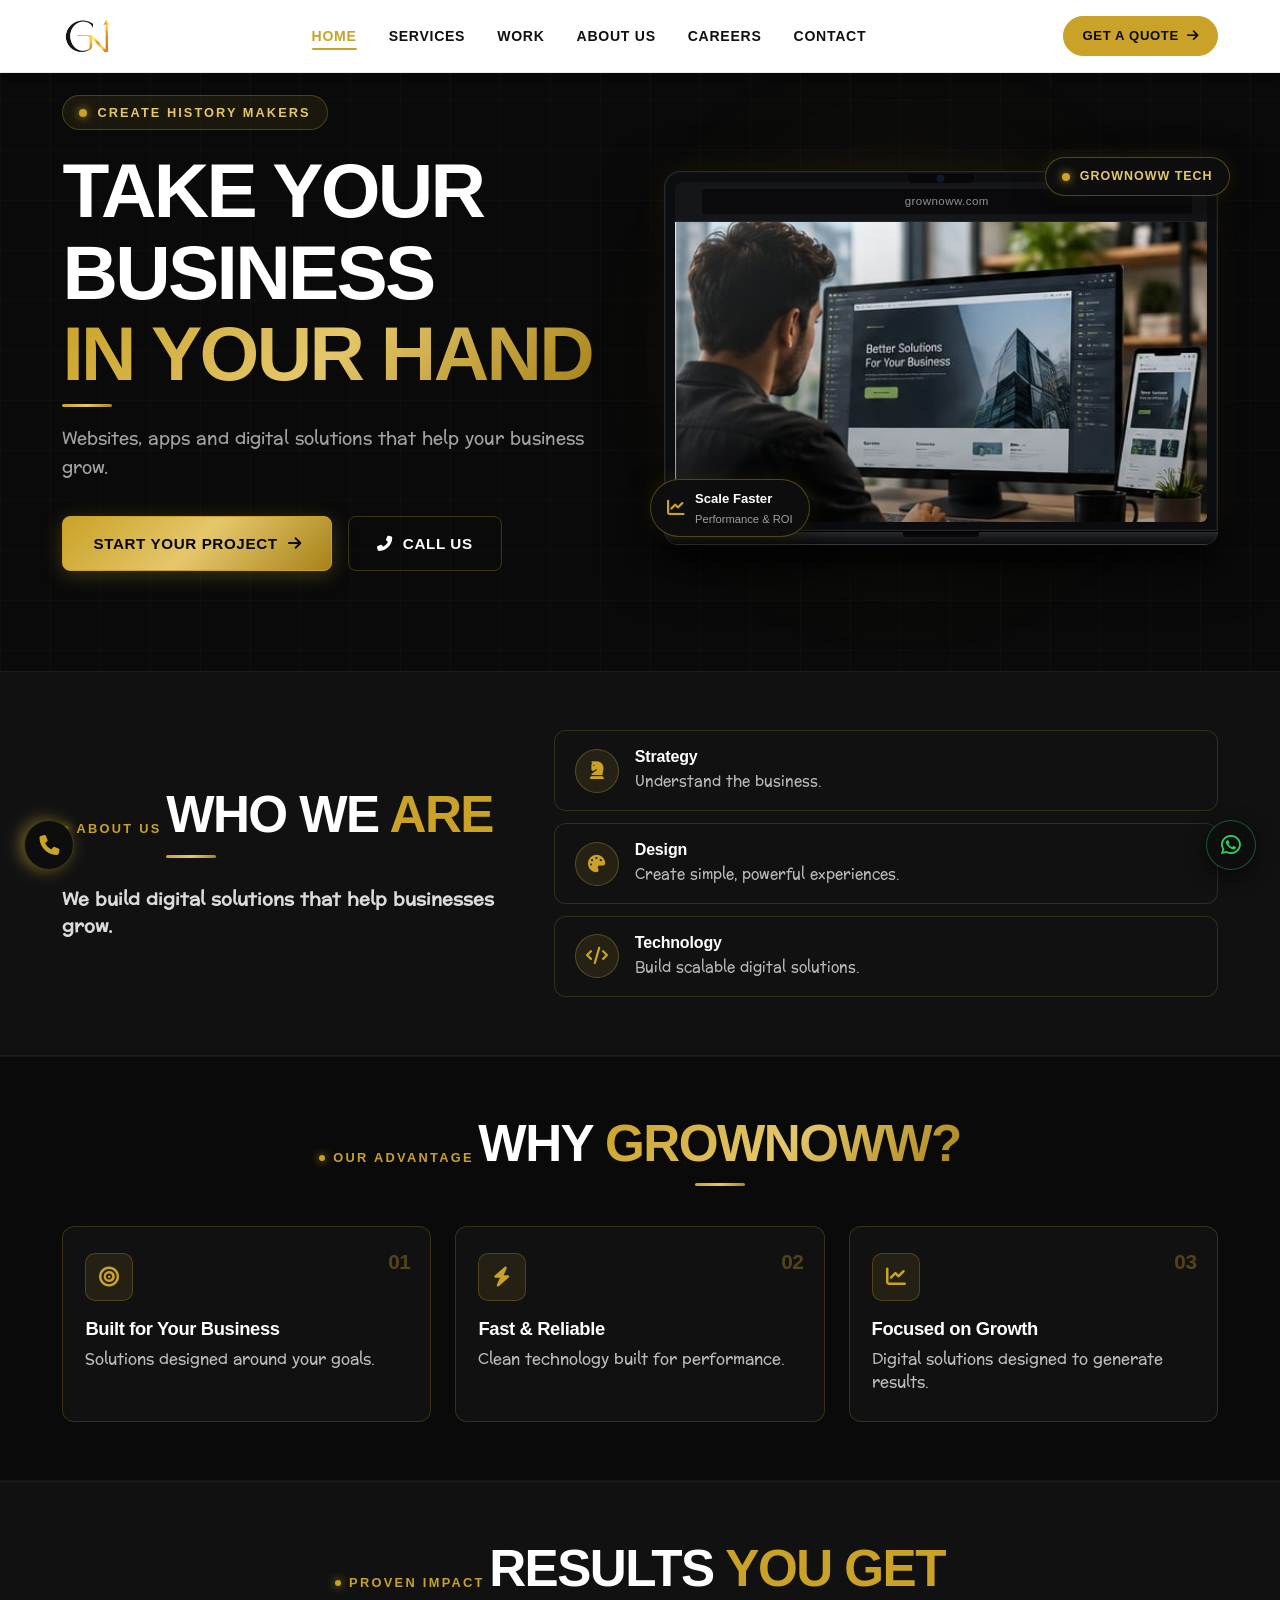
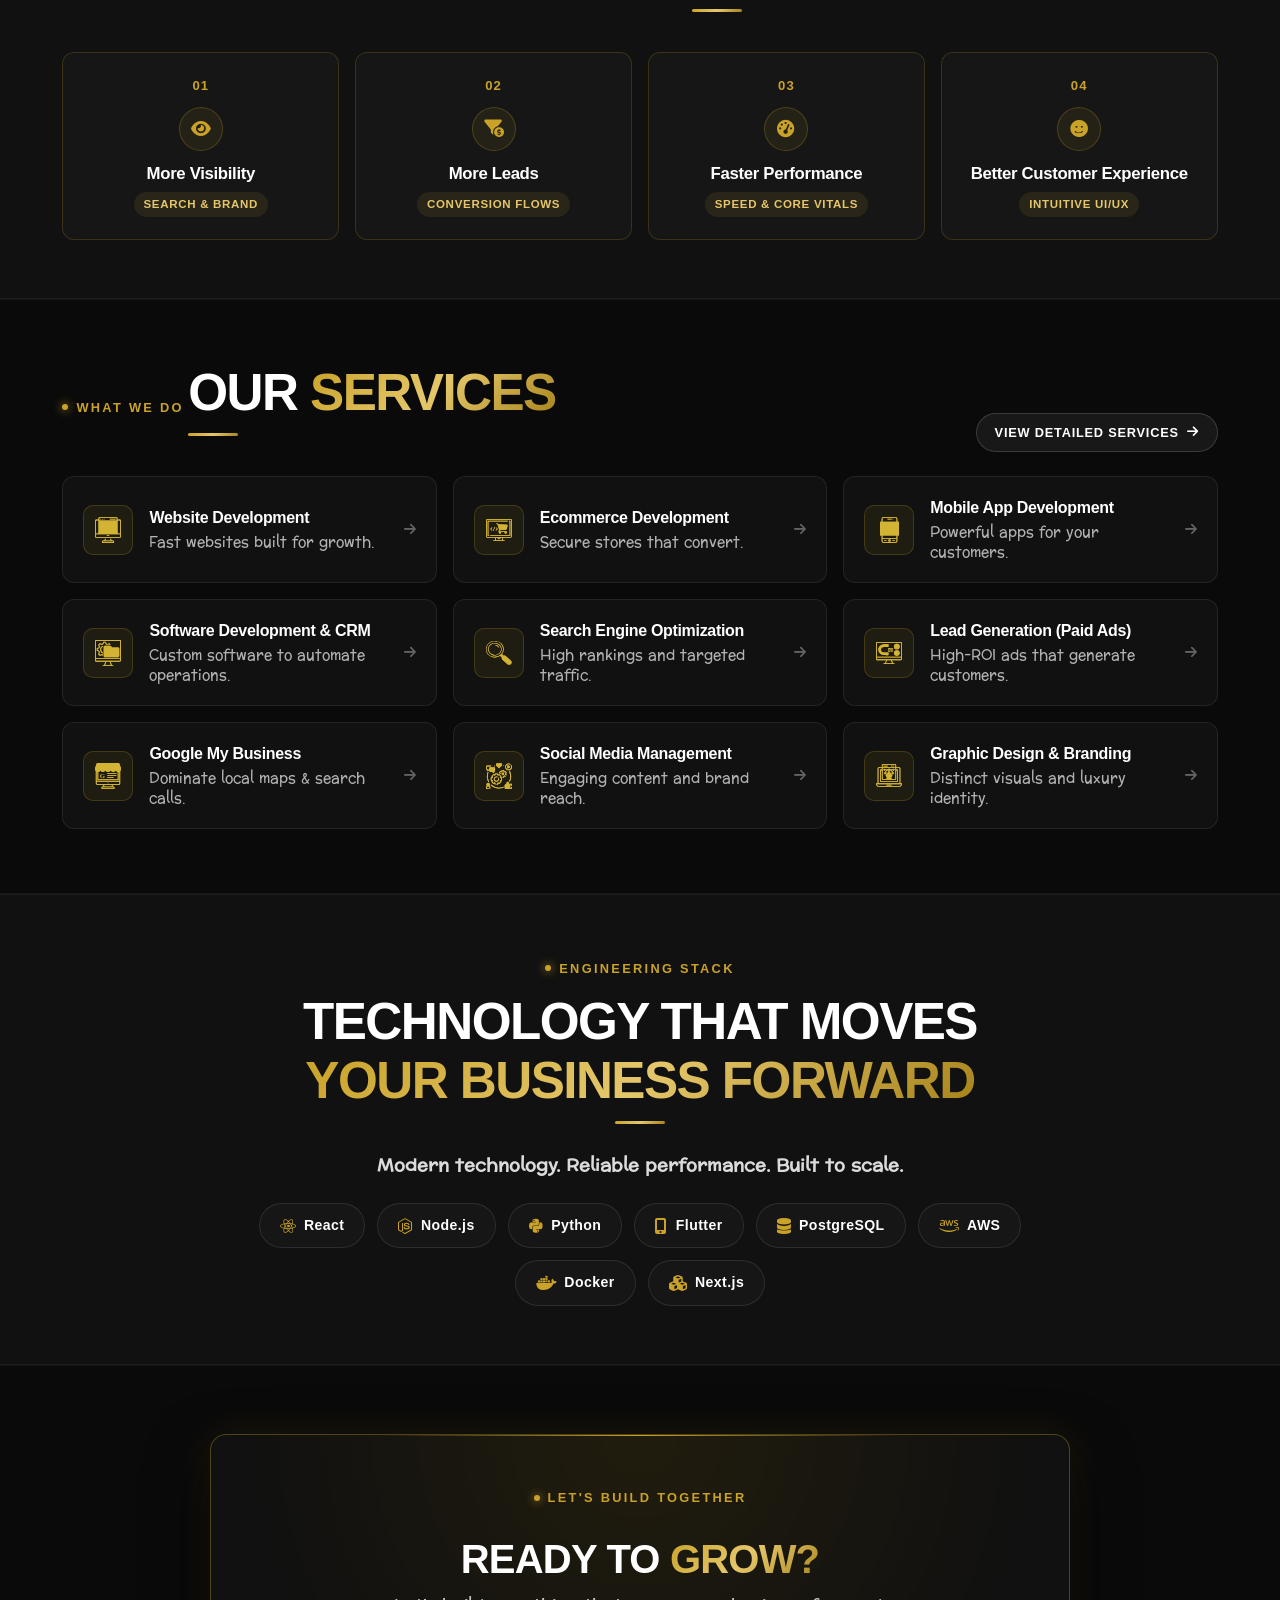
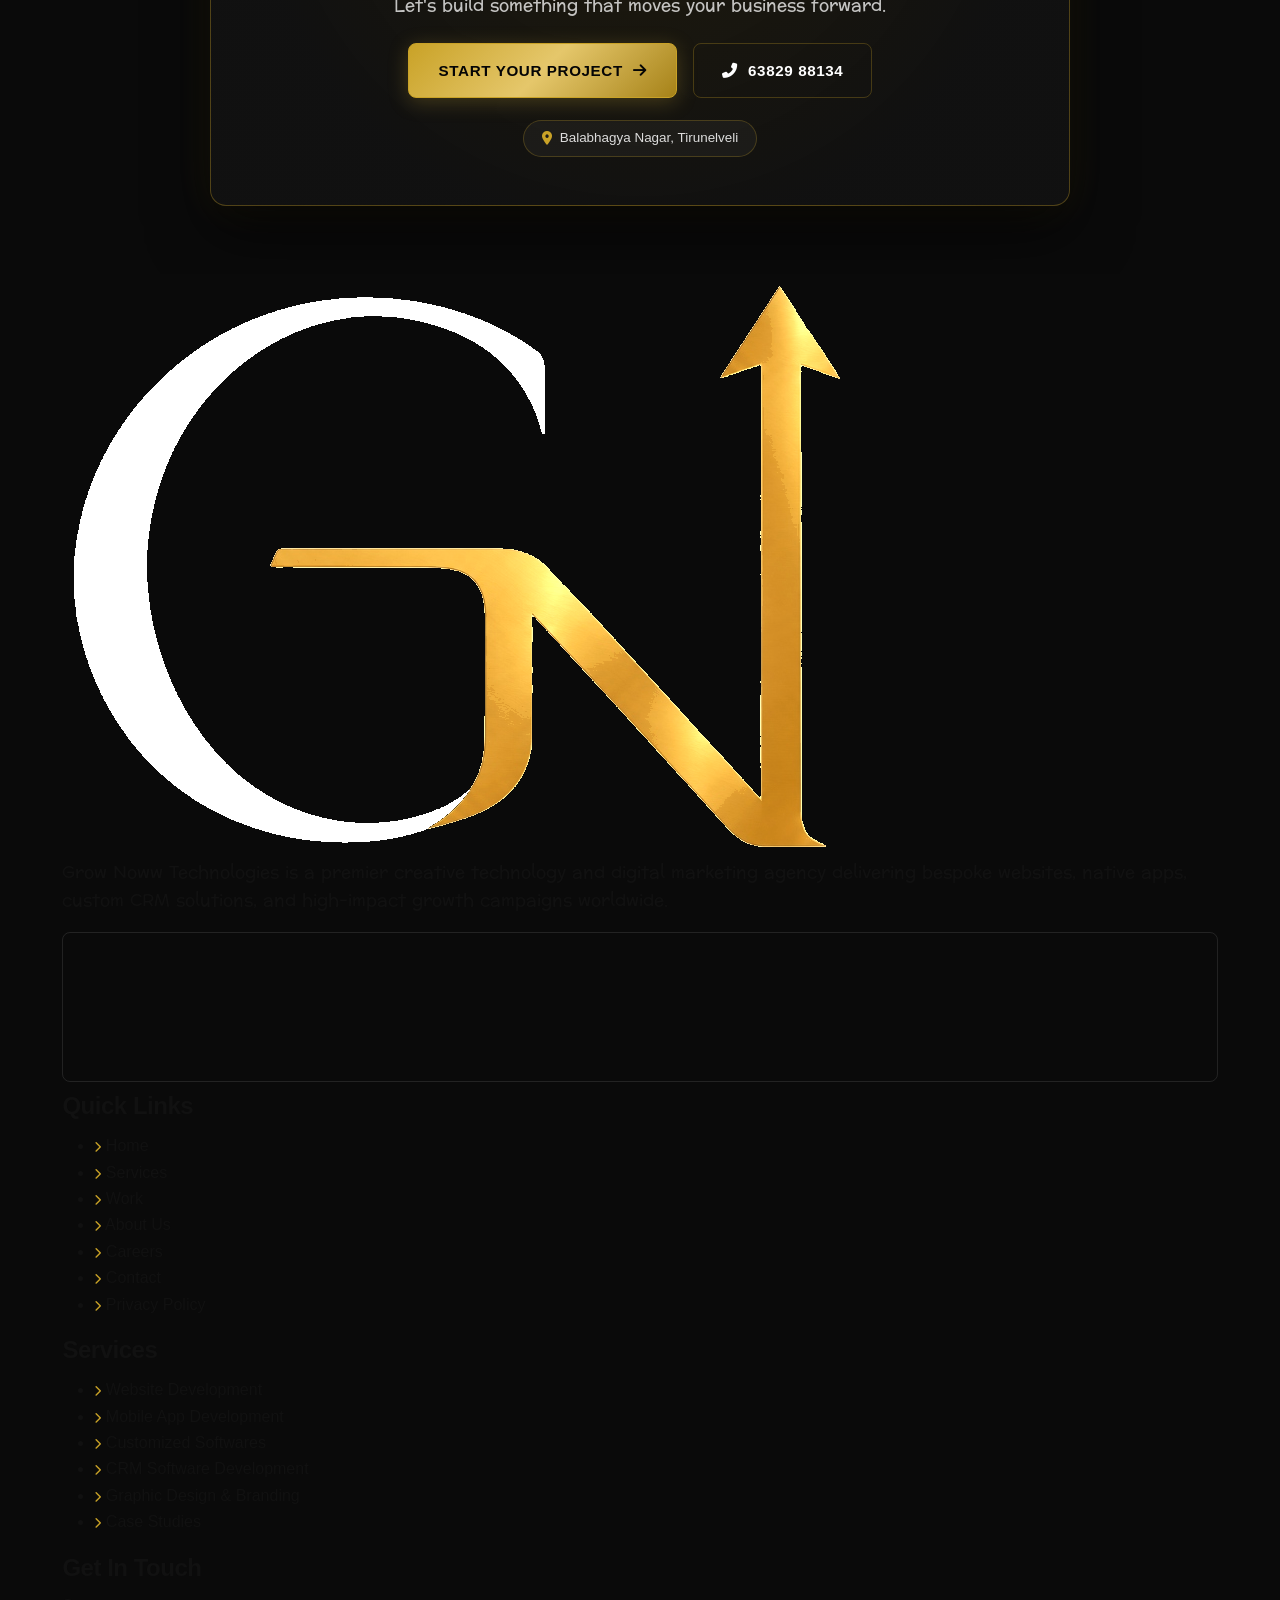
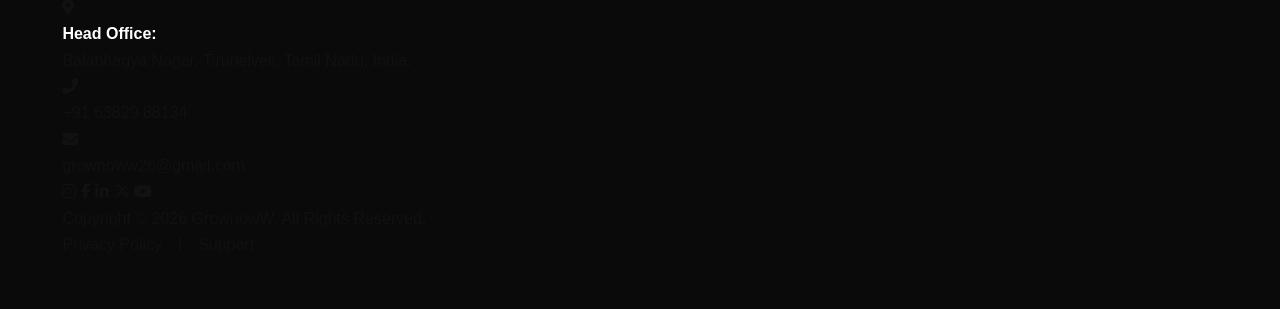
==== commit e717eb30: "feat: apply final visual polish to GrowNoww homepage (MacBook hero, gold service icons, clean white " ====
--- a/pages/index.html
+++ b/pages/index.html
@@ -161,7 +161,7 @@
             <div class="header-inner">
                 <!-- Logo Left -->
                 <a href="index.html" class="brand-logo-container" aria-label="GrownowW Homepage">
-                    <img src="../assets/images/logo/grownoww_logo_transparent.png" alt="GrownowW Logo" class="brand-logo-img">
+                    <img src="../assets/images/logo/logo.jpg" alt="GrownowW Logo" class="brand-logo-img">
                 </a>
 
                 <!-- Navigation Center/Right -->
@@ -259,24 +259,30 @@
                 <!-- Right Hero Floating Laptop Visual -->
                 <div class="col-lg-6 col-md-12" data-aos="fade-left" data-aos-duration="900">
                     <div class="hero-laptop-stage">
+                        <div class="hero-laptop-glow"></div>
                         <div class="hero-laptop-mockup">
                             <div class="laptop-screen-frame">
+                                <div class="laptop-camera-notch">
+                                    <span class="laptop-camera-lens"></span>
+                                </div>
                                 <div class="laptop-screen-header">
                                     <div class="laptop-window-dots">
                                         <span class="dot red"></span>
                                         <span class="dot yellow"></span>
                                         <span class="dot green"></span>
                                     </div>
-                                    <div class="laptop-browser-bar">grownoww.com/digital-solutions</div>
+                                    <div class="laptop-browser-bar">grownoww.com</div>
                                 </div>
                                 <div class="laptop-screen-viewport">
                                     <img src="../assets/images/services/new/website_solutions.jpg" alt="GrowNoww Digital Technology &amp; Growth" class="laptop-screen-img">
+                                    <div class="laptop-screen-glass-sheen"></div>
                                     <div class="laptop-screen-overlay"></div>
                                 </div>
                             </div>
                             <div class="laptop-base-stand">
                                 <div class="laptop-notch"></div>
                             </div>
+                            <div class="hero-laptop-shadow"></div>
 
                             <!-- Floating Badges with subtle continuous float -->
                             <div class="floating-hero-badge badge-top-right">
--- a/assets/css/premium-agency.css
+++ b/assets/css/premium-agency.css
@@ -334,25 +334,25 @@
 
 :root {
   /* Core Colors */
-  --bg-primary-black: #050505;
-  --bg-secondary-black: #0D0D0D;
+  --bg-primary-black: #0A0A0A;
+  --bg-secondary-black: #111111;
   --bg-soft-black: #151515;
-  --bg-card-dark: #141414;
+  --bg-card-dark: #111111;
   --bg-pure-white: #FFFFFF;
-  --bg-off-white: #F7F7F5;
-  --bg-surface-light: #F0F0ED;
-
-  /* Gold Metallic Palette (Authentic Luxury Gold, NOT Yellow) */
-  --gold-primary: #D4AF37;
-  --gold-dark: #A98216;
-  --gold-light: #E7D58A;
-  --gold-gradient: linear-gradient(135deg, #D4AF37 0%, #E7D58A 50%, #A98216 100%);
-  --gold-gradient-hover: linear-gradient(135deg, #E7D58A 0%, #D4AF37 50%, #8C6A0D 100%);
-  --gold-subtle: rgba(212, 175, 55, 0.08);
-  --gold-border: rgba(212, 175, 55, 0.3);
-  --gold-border-strong: rgba(212, 175, 55, 0.6);
-  --gold-glow: 0 0 25px rgba(212, 175, 55, 0.18);
-  --gold-glow-lg: 0 10px 40px rgba(212, 175, 55, 0.25);
+  --bg-off-white: #FAFAF7;
+  --bg-surface-light: #F3F3F1;
+
+  /* Gold Metallic Palette (Authentic Luxury Gold: #C9A227 / #E5C76B) */
+  --gold-primary: #C9A227;
+  --gold-dark: #A68218;
+  --gold-light: #E5C76B;
+  --gold-gradient: linear-gradient(135deg, #C9A227 0%, #E5C76B 50%, #A68218 100%);
+  --gold-gradient-hover: linear-gradient(135deg, #E5C76B 0%, #C9A227 50%, #8C6D10 100%);
+  --gold-subtle: rgba(201, 162, 39, 0.08);
+  --gold-border: rgba(201, 162, 39, 0.28);
+  --gold-border-strong: rgba(201, 162, 39, 0.6);
+  --gold-glow: 0 0 25px rgba(201, 162, 39, 0.16);
+  --gold-glow-lg: 0 10px 40px rgba(201, 162, 39, 0.22);
 
   /* Typography Colors */
   --text-dark: #111111;
@@ -650,19 +650,20 @@
   left: 0;
   width: 100%;
   z-index: 1000;
-  padding: 22px 0;
-  background: transparent;
+  padding: 10px 0;
+  background: #FFFFFF;
+  border-bottom: 1px solid rgba(0, 0, 0, 0.08);
+  box-shadow: 0 2px 14px rgba(0, 0, 0, 0.04);
   transition: all var(--transition-smooth);
-  border-bottom: 1px solid transparent;
 }
 
 .premium-header.scrolled {
-  padding: 14px 0;
-  background: rgba(5, 5, 5, 0.92);
-  backdrop-filter: blur(20px);
-  -webkit-backdrop-filter: blur(20px);
-  border-bottom: 1px solid rgba(212, 175, 55, 0.2);
-  box-shadow: 0 10px 30px rgba(0, 0, 0, 0.8);
+  padding: 8px 0;
+  background: rgba(255, 255, 255, 0.98);
+  backdrop-filter: blur(12px);
+  -webkit-backdrop-filter: blur(12px);
+  border-bottom: 1px solid rgba(201, 162, 39, 0.25);
+  box-shadow: 0 4px 20px rgba(0, 0, 0, 0.08);
 }
 
 .header-inner {
@@ -678,7 +679,7 @@
 }
 
 .brand-logo-container img {
-  height: 42px;
+  height: 38px;
   width: auto;
   object-fit: contain;
   transition: transform var(--transition-fast);
@@ -692,7 +693,7 @@
 .desktop-nav {
   display: flex;
   align-items: center;
-  gap: 34px;
+  gap: 32px;
   list-style: none;
   margin: 0;
   padding: 0;
@@ -701,29 +702,30 @@
 .nav-item-link {
   position: relative;
   font-family: var(--font-heading);
-  font-size: 0.9rem;
-  font-weight: 500;
+  font-size: 0.88rem;
+  font-weight: 600;
   text-transform: uppercase;
-  letter-spacing: 0.06em;
-  color: rgba(255, 255, 255, 0.85);
+  letter-spacing: 0.05em;
+  color: #111111;
   padding: 6px 0;
   transition: color var(--transition-fast);
+  text-decoration: none !important;
 }
 
 .nav-item-link::after {
   content: '';
   position: absolute;
   bottom: 0;
-  left: 50%;
+  left: 0;
   width: 0;
   height: 2px;
-  background: var(--gold-gradient);
-  transition: all var(--transition-smooth);
-  transform: translateX(-50%);
+  background: var(--gold-primary);
+  transition: width var(--transition-smooth);
+  border-radius: 2px;
 }
 
 .nav-item-link:hover {
-  color: var(--gold-light);
+  color: var(--gold-primary);
 }
 
 .nav-item-link:hover::after,
@@ -733,53 +735,53 @@
 
 .nav-item-link.active {
   color: var(--gold-primary) !important;
-  font-weight: 600;
+  font-weight: 700;
 }
 
 /* Header Right Actions */
 .header-actions {
   display: flex;
   align-items: center;
-  gap: 16px;
+  gap: 14px;
 }
 
 .header-cta-btn {
   display: inline-flex;
   align-items: center;
   gap: 8px;
-  padding: 10px 22px;
+  padding: 8px 18px;
   font-family: var(--font-heading);
   font-size: 0.82rem;
   font-weight: 700;
+  letter-spacing: 0.05em;
   text-transform: uppercase;
-  letter-spacing: 0.06em;
-  color: var(--gold-primary);
-  background: rgba(212, 175, 55, 0.08);
-  border: 1px solid var(--gold-border);
-  border-radius: var(--radius-sm);
+  color: #0A0A0A !important;
+  background: var(--gold-primary);
+  border: 1px solid var(--gold-primary);
+  border-radius: var(--radius-full);
+  text-decoration: none !important;
   transition: all var(--transition-fast);
-  text-decoration: none;
 }
 
 .header-cta-btn:hover {
-  background: var(--gold-primary);
-  color: #050505;
-  border-color: var(--gold-primary);
-  box-shadow: 0 4px 15px rgba(212, 175, 55, 0.3);
+  background: var(--gold-light);
+  border-color: var(--gold-light);
+  transform: translateY(-2px);
+  box-shadow: 0 4px 14px rgba(201, 162, 39, 0.3);
 }
 
 /* Hamburger Toggle Button */
 .menu-toggle-btn {
   display: none;
-  background: transparent;
-  border: 1px solid rgba(255, 255, 255, 0.15);
+  background: #F3F3F1;
+  border: 1px solid rgba(0, 0, 0, 0.08);
   border-radius: var(--radius-xs);
-  width: 44px;
-  height: 44px;
+  width: 40px;
+  height: 40px;
   align-items: center;
   justify-content: center;
-  color: var(--text-white);
-  font-size: 1.25rem;
+  color: #0A0A0A;
+  font-size: 1.15rem;
   cursor: pointer;
   transition: all var(--transition-fast);
 }
@@ -2345,11 +2347,23 @@
   .benefit-compact-card,
   .result-compact-box,
   .who-point-card,
-  .gold-accent-line {
+  .gold-accent-line,
+  .hero-headline,
+  .hero-description,
+  .hero-cta-group {
     opacity: 1 !important;
     transform: none !important;
     width: 50px !important;
     transition: none !important;
+    animation: none !important;
+  }
+  .hero-laptop-mockup,
+  .hero-laptop-shadow,
+  .service-detail-badge,
+  .hero-showcase-badge,
+  .pulse-dot {
+    animation: none !important;
+    transform: none !important;
   }
 }
 
@@ -2359,7 +2373,18 @@
     transform: translateY(0);
   }
   50% {
-    transform: translateY(-7px);
+    transform: translateY(-5px);
+  }
+}
+
+@keyframes shadowPulse {
+  0%, 100% {
+    transform: scale(1);
+    opacity: 0.85;
+  }
+  50% {
+    transform: scale(0.92);
+    opacity: 0.55;
   }
 }
 
@@ -2399,16 +2424,30 @@
   }
 }
 
-/* Floating Laptop Stage */
+/* Floating Laptop Stage - Realistic MacBook Styling */
 .hero-laptop-stage {
   position: relative;
   width: 100%;
-  max-width: 580px;
+  max-width: 590px;
   margin: 0 auto;
 }
 
+.hero-laptop-glow {
+  position: absolute;
+  top: 10%;
+  left: 50%;
+  transform: translateX(-50%);
+  width: 85%;
+  height: 75%;
+  background: radial-gradient(ellipse at center, rgba(201, 162, 39, 0.18) 0%, rgba(201, 162, 39, 0.04) 55%, transparent 75%);
+  filter: blur(35px);
+  z-index: 0;
+  pointer-events: none;
+}
+
 .hero-laptop-mockup {
   position: relative;
+  z-index: 1;
   transition: transform 0.4s ease;
 }
 
@@ -2417,22 +2456,48 @@
 }
 
 .laptop-screen-frame {
-  background: #0C0C0C;
-  border: 2px solid rgba(212, 175, 55, 0.35);
-  border-radius: 14px 14px 2px 2px;
-  padding: 8px 8px 6px 8px;
-  box-shadow: 0 25px 60px rgba(0, 0, 0, 0.85), 0 0 35px rgba(212, 175, 55, 0.15);
-  position: relative;
+  background: #0C0D10;
+  border: 1.5px solid rgba(255, 255, 255, 0.12);
+  border-radius: 16px 16px 2px 2px;
+  padding: 10px 10px 8px 10px;
+  box-shadow: inset 0 0 0 1px rgba(255, 255, 255, 0.04), 0 24px 60px rgba(0, 0, 0, 0.85), 0 0 35px rgba(201, 162, 39, 0.12);
+  position: relative;
+}
+
+.laptop-camera-notch {
+  position: absolute;
+  top: 2px;
+  left: 50%;
+  transform: translateX(-50%);
+  width: 70px;
+  height: 10px;
+  background: #070708;
+  border-radius: 0 0 6px 6px;
+  z-index: 10;
+  display: flex;
+  align-items: center;
+  justify-content: center;
+  border: 1px solid rgba(255, 255, 255, 0.06);
+  border-top: none;
+}
+
+.laptop-camera-lens {
+  width: 5px;
+  height: 5px;
+  border-radius: 50%;
+  background: #131722;
+  box-shadow: 0 0 3px rgba(66, 133, 244, 0.7);
+  display: inline-block;
 }
 
 .laptop-screen-header {
   display: flex;
   align-items: center;
   gap: 12px;
-  padding: 6px 12px;
-  background: #141414;
+  padding: 6px 14px;
+  background: #15161A;
   border-radius: 8px 8px 0 0;
-  border-bottom: 1px solid rgba(255, 255, 255, 0.08);
+  border-bottom: 1px solid rgba(255, 255, 255, 0.06);
 }
 
 .laptop-window-dots {
@@ -2453,21 +2518,24 @@
 
 .laptop-browser-bar {
   flex: 1;
-  background: #080808;
+  background: #0A0A0D;
   border-radius: 4px;
   font-family: var(--font-heading);
   font-size: 0.72rem;
-  color: rgba(255, 255, 255, 0.5);
+  color: rgba(255, 255, 255, 0.55);
   padding: 3px 12px;
   letter-spacing: 0.04em;
+  border: 1px solid rgba(255, 255, 255, 0.05);
+  text-align: center;
 }
 
 .laptop-screen-viewport {
   position: relative;
   width: 100%;
-  height: 290px;
+  height: 300px;
   overflow: hidden;
   border-radius: 0 0 6px 6px;
+  background: #000000;
 }
 
 .laptop-screen-img {
@@ -2477,29 +2545,51 @@
   display: block;
 }
 
+.laptop-screen-glass-sheen {
+  position: absolute;
+  inset: 0;
+  background: linear-gradient(135deg, rgba(255, 255, 255, 0.16) 0%, rgba(255, 255, 255, 0.04) 36%, transparent 38%, transparent 100%);
+  pointer-events: none;
+  z-index: 2;
+}
+
 .laptop-screen-overlay {
   position: absolute;
   inset: 0;
-  background: linear-gradient(180deg, rgba(0,0,0,0.05) 0%, rgba(0,0,0,0.4) 100%);
+  background: linear-gradient(180deg, rgba(0, 0, 0, 0.02) 0%, rgba(0, 0, 0, 0.35) 100%);
   pointer-events: none;
+  z-index: 1;
 }
 
 .laptop-base-stand {
   height: 14px;
-  background: linear-gradient(180deg, #222222 0%, #151515 50%, #0d0d0d 100%);
-  border-radius: 0 0 16px 16px;
+  background: linear-gradient(180deg, #282A2E 0%, #18191C 45%, #0B0C0E 100%);
+  border-radius: 0 0 18px 18px;
   position: relative;
   border: 1px solid rgba(255, 255, 255, 0.08);
-  border-top: none;
-  box-shadow: 0 10px 25px rgba(0,0,0,0.5);
+  border-top: 1px solid rgba(0, 0, 0, 0.85);
+  box-shadow: 0 10px 25px rgba(0, 0, 0, 0.6);
 }
 
 .laptop-notch {
-  width: 70px;
+  width: 76px;
   height: 5px;
-  background: #333333;
+  background: #08080A;
   border-radius: 0 0 4px 4px;
   margin: 0 auto;
+  box-shadow: inset 0 1px 2px rgba(0, 0, 0, 0.8);
+}
+
+.hero-laptop-shadow {
+  position: absolute;
+  bottom: -20px;
+  left: 8%;
+  width: 84%;
+  height: 16px;
+  background: radial-gradient(ellipse at center, rgba(0, 0, 0, 0.8) 0%, rgba(0, 0, 0, 0.25) 55%, transparent 80%);
+  filter: blur(8px);
+  z-index: -1;
+  animation: shadowPulse 4.5s ease-in-out infinite;
 }
 
 /* Floating Hero Badges */
@@ -2550,7 +2640,8 @@
 /* Section 2: Who We Are (Short) */
 .who-we-are-short {
   padding: 58px 0;
-  background: #0A0A0A;
+  background: #111111;
+  border-top: 1px solid rgba(255, 255, 255, 0.05);
   border-bottom: 1px solid rgba(255, 255, 255, 0.05);
 }
 
@@ -2624,23 +2715,24 @@
 /* Section 3: Why GrowNoww (Compact 3 cards) */
 .why-grownoww-compact {
   padding: 58px 0;
-  background: #050505;
+  background: #0A0A0A;
+  border-top: 1px solid rgba(255, 255, 255, 0.05);
   border-bottom: 1px solid rgba(255, 255, 255, 0.05);
 }
 
 .benefit-compact-card {
   position: relative;
-  background: #0E0E0E;
-  border: 1px solid rgba(212, 175, 55, 0.2);
+  background: #111111;
+  border: 1px solid rgba(201, 162, 39, 0.22);
   border-radius: var(--radius-md);
   padding: 26px 22px;
   height: 100%;
 }
 
 .benefit-compact-card.revealed:hover {
-  transform: translateY(-6px);
-  border-color: rgba(212, 175, 55, 0.5);
-  box-shadow: 0 16px 36px rgba(0, 0, 0, 0.4), 0 0 22px rgba(212, 175, 55, 0.1);
+  transform: translateY(-5px);
+  border-color: rgba(201, 162, 39, 0.5);
+  box-shadow: 0 16px 36px rgba(0, 0, 0, 0.5), 0 0 22px rgba(201, 162, 39, 0.12);
 }
 
 .benefit-card-number {
@@ -2650,7 +2742,7 @@
   font-family: var(--font-heading);
   font-size: 1.3rem;
   font-weight: 800;
-  color: rgba(212, 175, 55, 0.3);
+  color: rgba(201, 162, 39, 0.35);
   letter-spacing: -0.02em;
 }
 
@@ -2658,8 +2750,8 @@
   width: 48px;
   height: 48px;
   border-radius: 10px;
-  background: rgba(212, 175, 55, 0.1);
-  border: 1px solid rgba(212, 175, 55, 0.25);
+  background: rgba(201, 162, 39, 0.1);
+  border: 1px solid rgba(201, 162, 39, 0.28);
   display: flex;
   align-items: center;
   justify-content: center;
@@ -2693,14 +2785,15 @@
 /* Section 4: Results You Get (4 compact cards) */
 .results-compact {
   padding: 58px 0;
-  background: #0B0B0B;
+  background: #111111;
+  border-top: 1px solid rgba(255, 255, 255, 0.05);
   border-bottom: 1px solid rgba(255, 255, 255, 0.05);
 }
 
 .result-compact-box {
   position: relative;
-  background: #121212;
-  border: 1px solid rgba(212, 175, 55, 0.18);
+  background: #161616;
+  border: 1px solid rgba(201, 162, 39, 0.2);
   border-radius: var(--radius-md);
   padding: 22px 18px;
   text-align: center;
@@ -2708,9 +2801,9 @@
 }
 
 .result-compact-box.revealed:hover {
-  transform: translateY(-6px);
-  border-color: rgba(212, 175, 55, 0.45);
-  box-shadow: 0 16px 32px rgba(0, 0, 0, 0.45), 0 0 20px rgba(212, 175, 55, 0.1);
+  transform: translateY(-5px);
+  border-color: rgba(201, 162, 39, 0.5);
+  box-shadow: 0 16px 32px rgba(0, 0, 0, 0.5), 0 0 20px rgba(201, 162, 39, 0.12);
 }
 
 .result-num-badge {
@@ -2726,8 +2819,8 @@
   width: 44px;
   height: 44px;
   border-radius: 50%;
-  background: rgba(212, 175, 55, 0.08);
-  border: 1px solid rgba(212, 175, 55, 0.22);
+  background: rgba(201, 162, 39, 0.08);
+  border: 1px solid rgba(201, 162, 39, 0.25);
   color: var(--gold-primary);
   font-size: 1.1rem;
   display: flex;
@@ -2758,62 +2851,83 @@
   text-transform: uppercase;
   letter-spacing: 0.06em;
   color: var(--gold-light);
-  background: rgba(212, 175, 55, 0.1);
+  background: rgba(201, 162, 39, 0.1);
   padding: 3px 10px;
   border-radius: var(--radius-full);
 }
 
 /* Section 5: We Do (3x3 compact services grid) */
 .services-compact {
-  padding: 58px 0;
-  background: #050505;
+  padding: 64px 0;
+  background: #0A0A0A;
+  border-top: 1px solid rgba(255, 255, 255, 0.05);
   border-bottom: 1px solid rgba(255, 255, 255, 0.05);
 }
 
+.services-grid-3x3 {
+  display: flex;
+  flex-wrap: wrap;
+}
+
+.services-grid-3x3 > div {
+  display: flex;
+}
+
 .service-compact-card {
   display: flex;
   align-items: center;
   gap: 16px;
-  padding: 18px 18px;
-  background: #0E0E0E;
+  padding: 20px 20px;
+  background: #111111;
   border: 1px solid rgba(255, 255, 255, 0.08);
   border-radius: var(--radius-md);
   text-decoration: none !important;
+  width: 100%;
   height: 100%;
   position: relative;
-}
-
-.service-compact-card.revealed:hover {
-  transform: translateY(-6px);
-  background: #131313;
-  border-color: rgba(212, 175, 55, 0.45);
-  box-shadow: 0 16px 36px rgba(0, 0, 0, 0.45), 0 0 20px rgba(212, 175, 55, 0.12);
+  transition: transform 300ms cubic-bezier(0.16, 1, 0.3, 1),
+              background 300ms ease,
+              border-color 300ms ease,
+              box-shadow 300ms ease;
+}
+
+.service-compact-card.revealed:hover,
+.service-compact-card:hover {
+  transform: translateY(-5px);
+  background: #151515;
+  border-color: rgba(201, 162, 39, 0.5);
+  box-shadow: 0 14px 32px rgba(0, 0, 0, 0.55), 0 0 20px rgba(201, 162, 39, 0.16);
 }
 
 .service-compact-icon {
-  width: 48px;
-  height: 48px;
+  width: 50px;
+  height: 50px;
   border-radius: 10px;
-  background: rgba(212, 175, 55, 0.08);
-  border: 1px solid rgba(212, 175, 55, 0.22);
+  background: rgba(201, 162, 39, 0.08);
+  border: 1px solid rgba(201, 162, 39, 0.22);
   display: flex;
   align-items: center;
   justify-content: center;
   flex-shrink: 0;
-  transition: transform 0.3s cubic-bezier(0.16, 1, 0.3, 1), background 0.3s ease;
+  transition: transform 300ms cubic-bezier(0.16, 1, 0.3, 1), background 300ms ease, border-color 300ms ease;
 }
 
 .service-compact-icon img {
   width: 26px;
   height: 26px;
-  filter: drop-shadow(0 2px 4px rgba(0, 0, 0, 0.4));
-  transition: transform 0.3s ease;
+  object-fit: contain;
+  filter: brightness(0) saturate(100%) invert(71%) sepia(55%) saturate(548%) hue-rotate(6deg) brightness(92%) contrast(89%);
+  transition: filter 300ms ease, transform 300ms ease;
 }
 
 .service-compact-card:hover .service-compact-icon {
-  transform: scale(1.1) translateY(-2px);
-  background: rgba(212, 175, 55, 0.16);
+  transform: scale(1.08);
+  background: rgba(201, 162, 39, 0.16);
   border-color: var(--gold-primary);
+}
+
+.service-compact-card:hover .service-compact-icon img {
+  filter: brightness(0) saturate(100%) invert(84%) sepia(35%) saturate(680%) hue-rotate(355deg) brightness(96%) contrast(88%);
 }
 
 .service-compact-body {
@@ -2824,11 +2938,11 @@
 .service-compact-name {
   font-family: var(--font-heading);
   font-size: 1rem;
-  font-weight: 800;
+  font-weight: 700;
   color: #FFFFFF;
-  margin: 0 0 3px 0;
+  margin: 0 0 4px 0;
   line-height: 1.35;
-  transition: color 0.2s ease;
+  transition: color 250ms ease;
 }
 
 .service-compact-card:hover .service-compact-name {
@@ -2836,17 +2950,17 @@
 }
 
 .service-compact-line {
-  font-size: 0.84rem;
-  line-height: 1.4;
-  color: rgba(255, 255, 255, 0.65);
+  font-size: 0.85rem;
+  line-height: 1.45;
+  color: rgba(255, 255, 255, 0.68);
   margin: 0;
 }
 
 .service-compact-arrow {
-  color: rgba(255, 255, 255, 0.3);
+  color: rgba(255, 255, 255, 0.35);
   font-size: 0.85rem;
   flex-shrink: 0;
-  transition: transform 0.25s ease, color 0.25s ease;
+  transition: transform 250ms ease, color 250ms ease;
 }
 
 .service-compact-card:hover .service-compact-arrow {
@@ -2856,8 +2970,9 @@
 
 /* Section 6: Technology (Compact pills) */
 .technology-compact {
-  padding: 55px 0;
-  background: #0A0A0A;
+  padding: 58px 0;
+  background: #111111;
+  border-top: 1px solid rgba(255, 255, 255, 0.05);
   border-bottom: 1px solid rgba(255, 255, 255, 0.05);
 }
 
@@ -2876,7 +2991,7 @@
   gap: 8px;
   padding: 10px 20px;
   border-radius: var(--radius-full);
-  background: #121212;
+  background: #161616;
   border: 1px solid rgba(255, 255, 255, 0.1);
   color: #FFFFFF;
   font-family: var(--font-heading);
@@ -2897,25 +3012,72 @@
 
 .tech-luxury-pill:hover {
   transform: translateY(-4px);
-  background: #181818;
+  background: #1C1C1C;
   border-color: var(--gold-primary);
-  box-shadow: 0 8px 20px rgba(0, 0, 0, 0.4), 0 0 16px rgba(212, 175, 55, 0.2);
+  box-shadow: 0 8px 20px rgba(0, 0, 0, 0.4), 0 0 16px rgba(201, 162, 39, 0.2);
   color: var(--gold-light);
 }
 
 /* Section 7: Final CTA / Contact */
+.conversion-cta-sec {
+  padding: 68px 0;
+  background: #0A0A0A;
+  position: relative;
+  overflow: hidden;
+  border-top: 1px solid rgba(255, 255, 255, 0.05);
+}
+
+.cta-luxury-box {
+  position: relative;
+  max-width: 860px;
+  margin: 0 auto;
+  padding: 48px 36px;
+  background: radial-gradient(circle at 50% 0%, rgba(201, 162, 39, 0.12) 0%, rgba(17, 17, 17, 0.98) 70%);
+  border: 1px solid rgba(201, 162, 39, 0.35);
+  border-radius: var(--radius-lg);
+  box-shadow: 0 24px 60px rgba(0, 0, 0, 0.65), 0 0 40px rgba(201, 162, 39, 0.12);
+  text-align: center;
+}
+
+.cta-luxury-box::before {
+  content: '';
+  position: absolute;
+  top: 0;
+  left: 20%;
+  right: 20%;
+  height: 1px;
+  background: linear-gradient(90deg, transparent, var(--gold-primary), transparent);
+}
+
+.cta-luxury-headline {
+  font-family: var(--font-heading);
+  font-size: clamp(1.8rem, 3.2vw, 2.5rem);
+  font-weight: 800;
+  color: #FFFFFF;
+  letter-spacing: -0.02em;
+  margin: 12px 0 10px 0;
+}
+
+.cta-luxury-desc {
+  font-size: 1.05rem;
+  color: rgba(255, 255, 255, 0.75);
+  max-width: 540px;
+  margin: 0 auto 24px auto;
+  line-height: 1.5;
+}
+
 .cta-address-tag {
   display: inline-flex;
   align-items: center;
   gap: 8px;
-  padding: 6px 16px;
+  padding: 6px 18px;
   background: rgba(255, 255, 255, 0.04);
-  border: 1px solid rgba(212, 175, 55, 0.2);
+  border: 1px solid rgba(201, 162, 39, 0.25);
   border-radius: var(--radius-full);
-  font-size: 0.85rem;
-  color: rgba(255, 255, 255, 0.8);
-  font-family: var(--font-heading);
-  margin-top: 8px;
+  font-size: 0.84rem;
+  color: rgba(255, 255, 255, 0.85);
+  font-family: var(--font-heading);
+  margin-top: 6px;
 }
 
 /* Responsive Overrides */
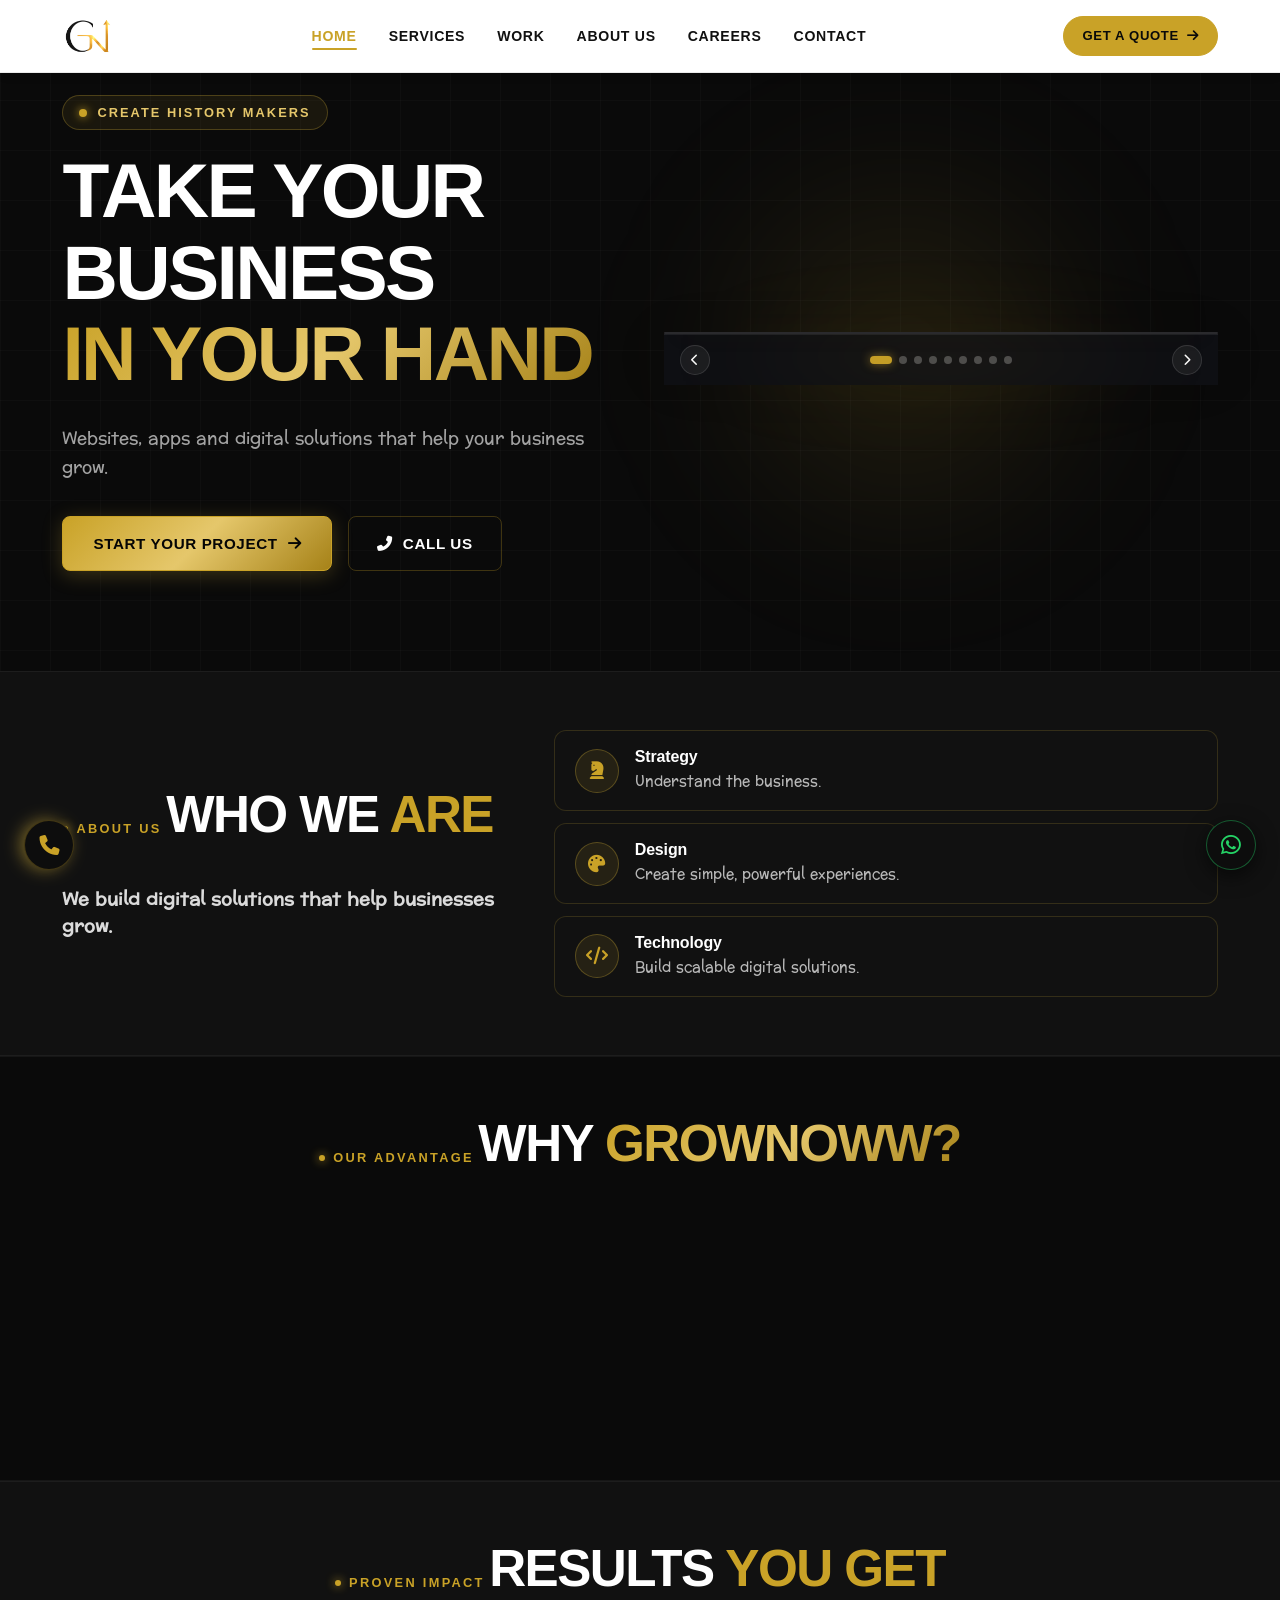
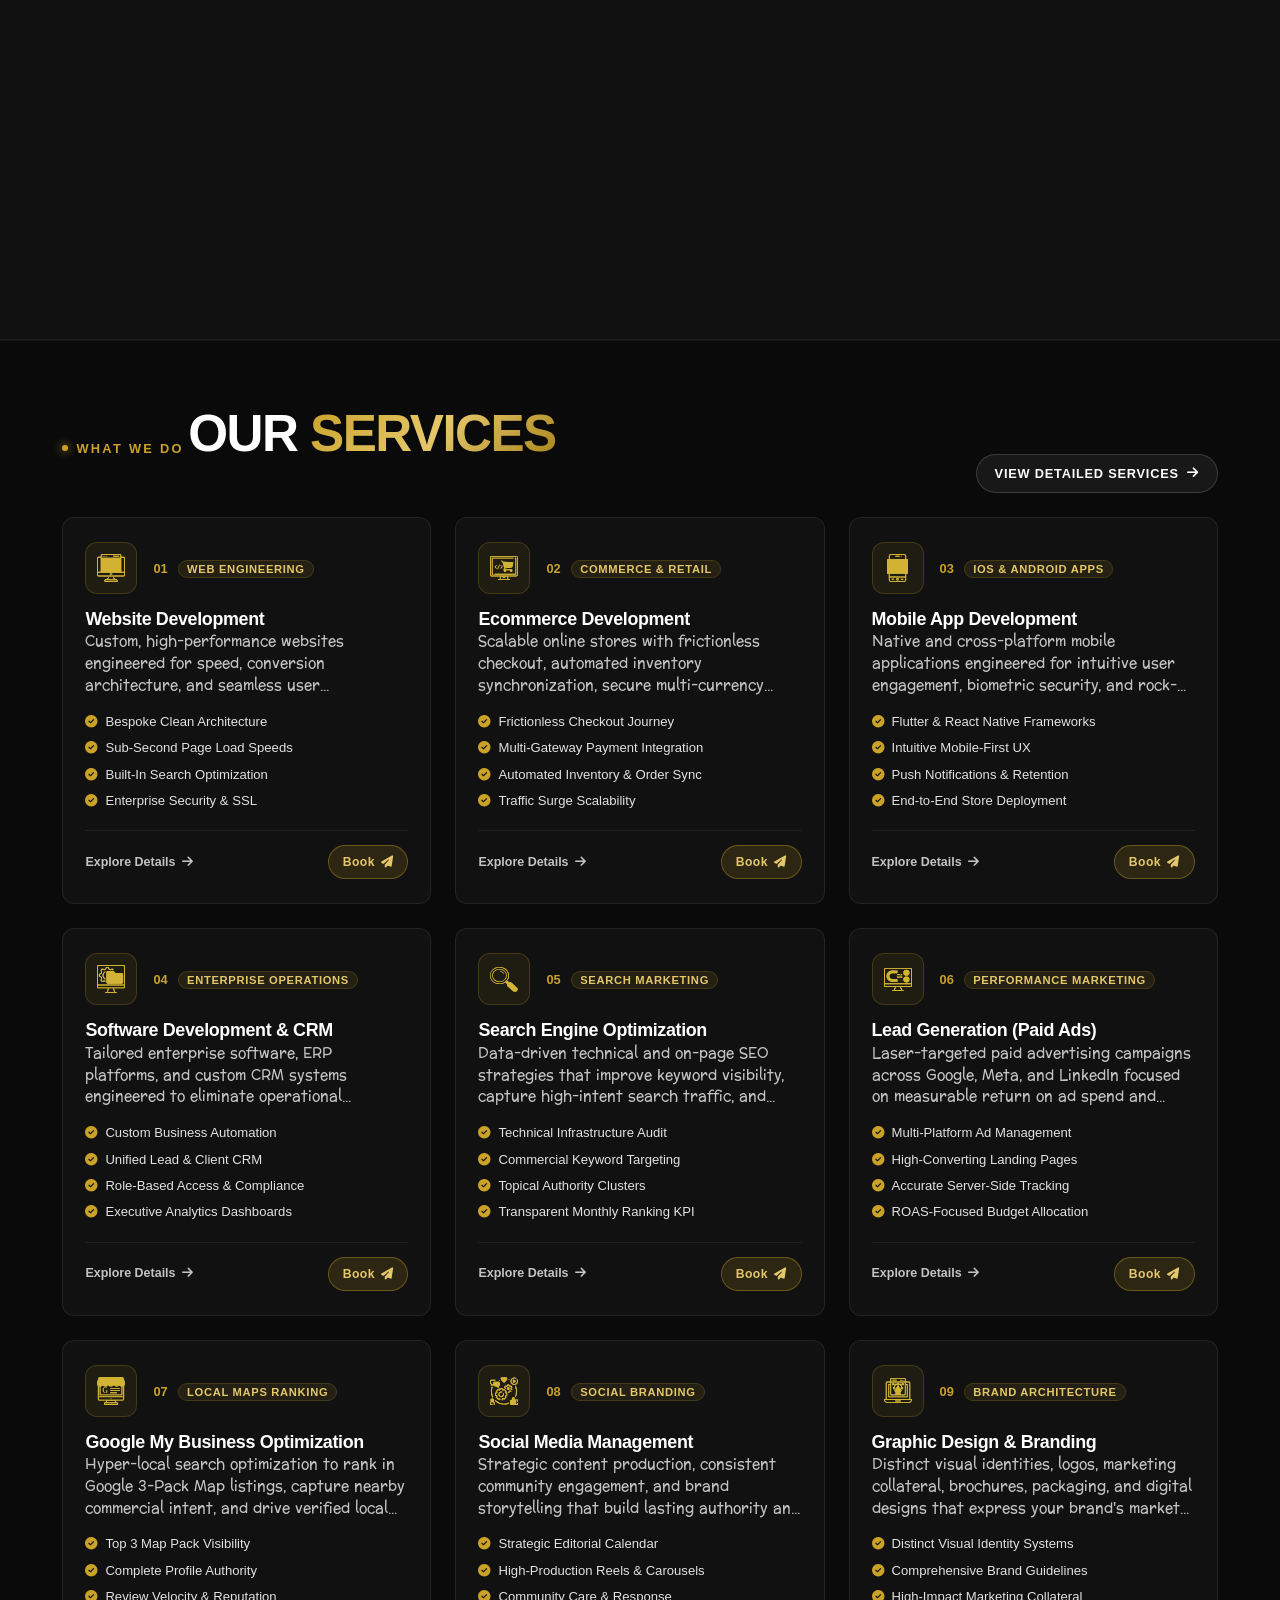
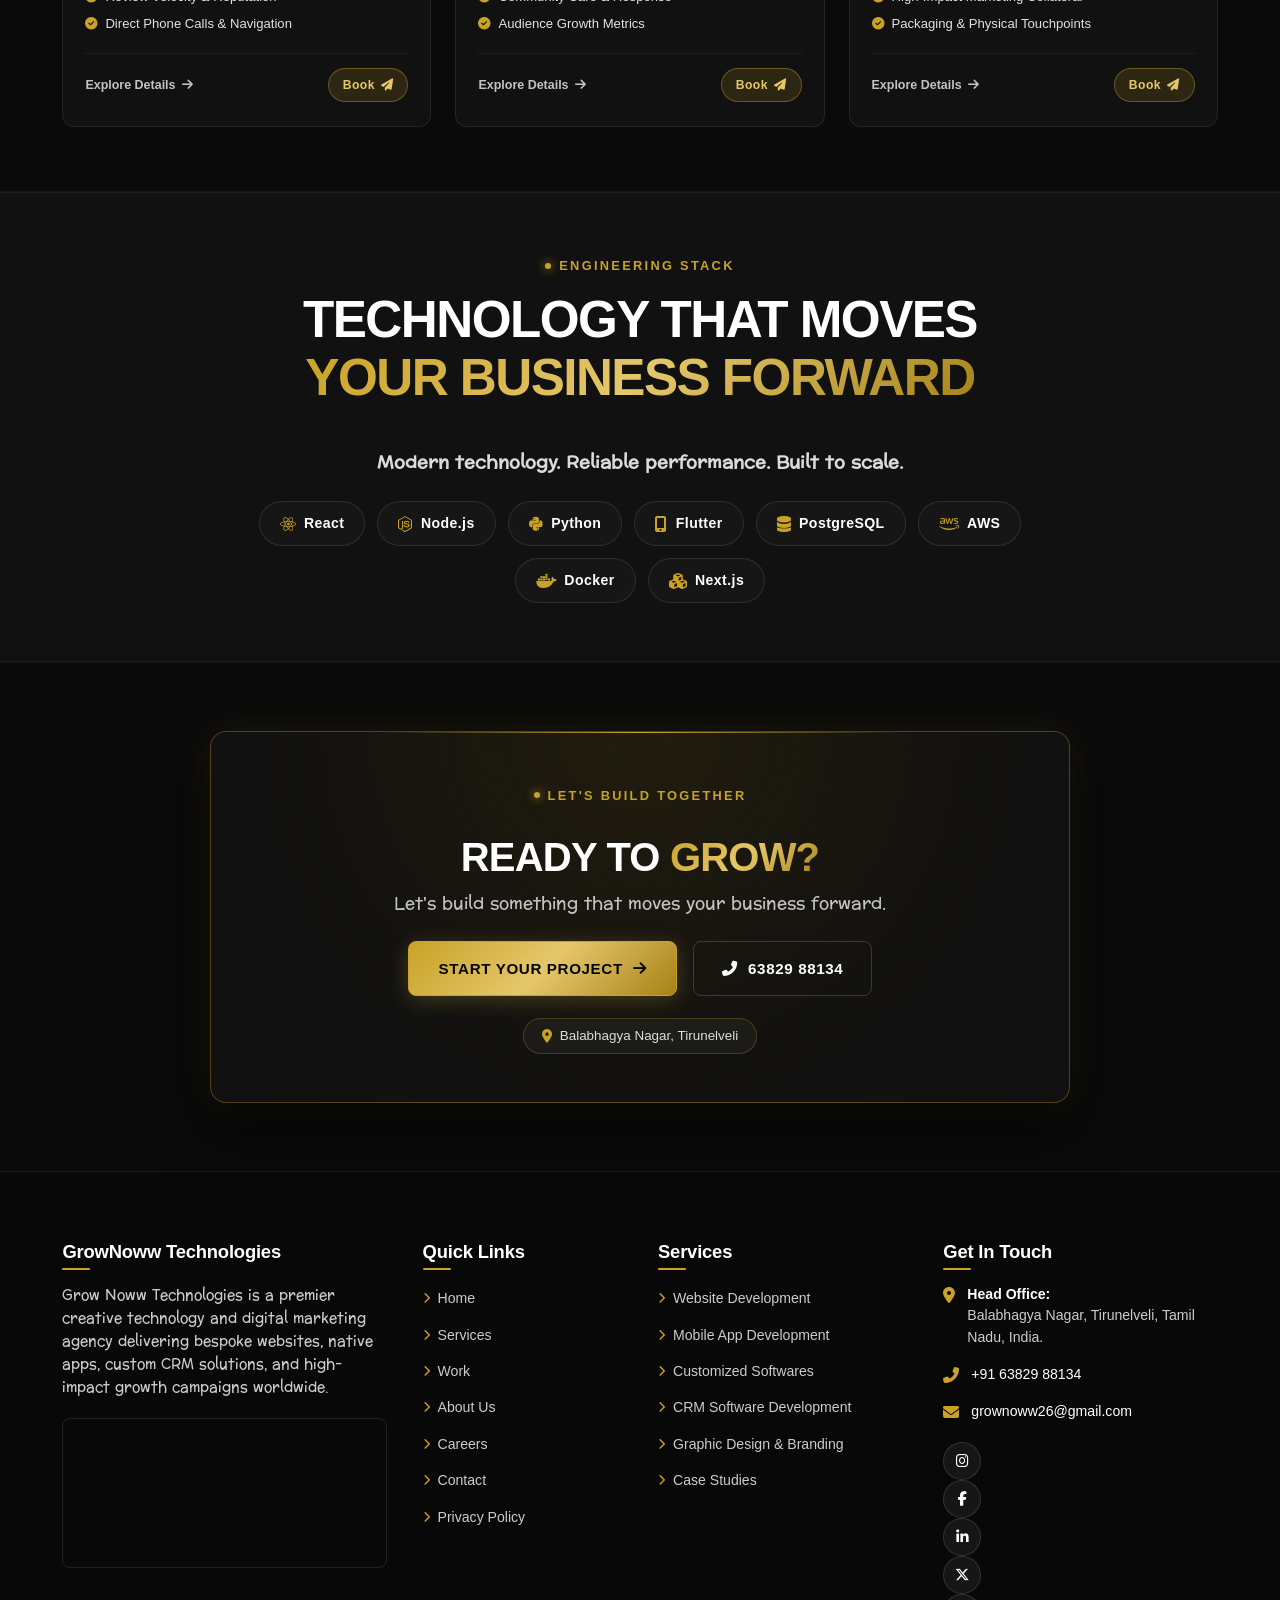
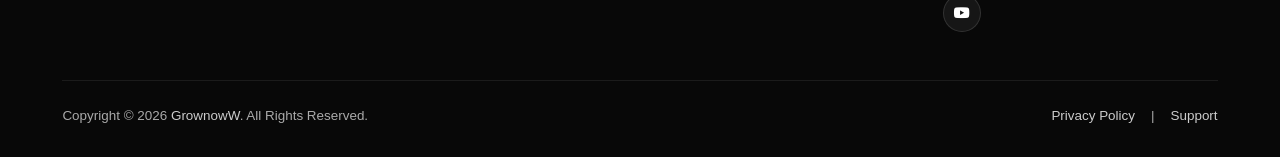
==== commit d9e89e74: "feat: implement hero service slideshow, restore 9-service detailed content, enhance footer visibilit" ====
--- a/pages/index.html
+++ b/pages/index.html
@@ -256,46 +256,256 @@
                     </div>
                 </div>
 
-                <!-- Right Hero Floating Laptop Visual -->
+                <!-- Right Hero: Automatic 9-Service Showcase Slideshow -->
                 <div class="col-lg-6 col-md-12" data-aos="fade-left" data-aos-duration="900">
-                    <div class="hero-laptop-stage">
-                        <div class="hero-laptop-glow"></div>
-                        <div class="hero-laptop-mockup">
-                            <div class="laptop-screen-frame">
-                                <div class="laptop-camera-notch">
-                                    <span class="laptop-camera-lens"></span>
-                                </div>
-                                <div class="laptop-screen-header">
-                                    <div class="laptop-window-dots">
-                                        <span class="dot red"></span>
-                                        <span class="dot yellow"></span>
-                                        <span class="dot green"></span>
-                                    </div>
-                                    <div class="laptop-browser-bar">grownoww.com</div>
-                                </div>
-                                <div class="laptop-screen-viewport">
-                                    <img src="../assets/images/services/new/website_solutions.jpg" alt="GrowNoww Digital Technology &amp; Growth" class="laptop-screen-img">
-                                    <div class="laptop-screen-glass-sheen"></div>
-                                    <div class="laptop-screen-overlay"></div>
-                                </div>
-                            </div>
-                            <div class="laptop-base-stand">
-                                <div class="laptop-notch"></div>
-                            </div>
-                            <div class="hero-laptop-shadow"></div>
-
-                            <!-- Floating Badges with subtle continuous float -->
-                            <div class="floating-hero-badge badge-top-right">
-                                <span class="pulse-dot"></span>
-                                <span>GrowNoww Tech</span>
-                            </div>
-                            <div class="floating-hero-badge badge-bottom-left">
-                                <i class="fas fa-chart-line" style="color: var(--gold-primary); font-size: 1.1rem;"></i>
-                                <div>
-                                    <strong>Scale Faster</strong>
-                                    <small>Performance &amp; ROI</small>
-                                </div>
-                            </div>
+                    <div class="hero-slideshow-wrap">
+                        <div class="hero-slideshow-glow"></div>
+                        <div class="hero-service-slideshow" id="heroServiceSlideshow">
+                            <!-- Slide 1: Website Development -->
+                            <div class="hero-service-slide active" data-slide="1">
+                                <div class="slide-visual-box">
+                                    <img src="../assets/images/services/new/website_solutions.jpg" alt="Website Development" class="slide-main-img">
+                                    <div class="slide-glass-sheen"></div>
+                                    <div class="slide-dark-gradient"></div>
+                                </div>
+                                <div class="slide-meta-overlay">
+                                    <div class="slide-top-row">
+                                        <span class="slide-cat-badge"><i class="fas fa-code"></i> 01 / WEB ENGINEERING</span>
+                                        <span class="slide-counter-chip">01 / 09</span>
+                                    </div>
+                                    <h3 class="slide-service-title">Website Development</h3>
+                                    <p class="slide-service-desc">High-performance websites built for growth.</p>
+                                    <div class="slide-tag-row">
+                                        <span class="slide-tag">Next.js</span>
+                                        <span class="slide-tag">React</span>
+                                        <span class="slide-tag">Core Vitals</span>
+                                        <a href="services.html#service-1" class="slide-explore-btn">
+                                            <span>Details</span> <i class="fas fa-arrow-right"></i>
+                                        </a>
+                                    </div>
+                                </div>
+                            </div>
+
+                            <!-- Slide 2: Ecommerce Development -->
+                            <div class="hero-service-slide" data-slide="2">
+                                <div class="slide-visual-box">
+                                    <img src="../assets/images/services/website/ecommerce.png" alt="Ecommerce Development" class="slide-main-img">
+                                    <div class="slide-glass-sheen"></div>
+                                    <div class="slide-dark-gradient"></div>
+                                </div>
+                                <div class="slide-meta-overlay">
+                                    <div class="slide-top-row">
+                                        <span class="slide-cat-badge"><i class="fas fa-shopping-bag"></i> 02 / DIGITAL COMMERCE</span>
+                                        <span class="slide-counter-chip">02 / 09</span>
+                                    </div>
+                                    <h3 class="slide-service-title">Ecommerce Development</h3>
+                                    <p class="slide-service-desc">Online stores designed to convert.</p>
+                                    <div class="slide-tag-row">
+                                        <span class="slide-tag">Shopify</span>
+                                        <span class="slide-tag">WooCommerce</span>
+                                        <span class="slide-tag">Stripe</span>
+                                        <a href="services.html#service-2" class="slide-explore-btn">
+                                            <span>Details</span> <i class="fas fa-arrow-right"></i>
+                                        </a>
+                                    </div>
+                                </div>
+                            </div>
+
+                            <!-- Slide 3: Mobile App Development -->
+                            <div class="hero-service-slide" data-slide="3">
+                                <div class="slide-visual-box mobile-app-box">
+                                    <img src="../assets/images/services/mob_app/app_img1.png" alt="Mobile App Development" class="slide-main-img slide-phone-img">
+                                    <div class="slide-glass-sheen"></div>
+                                    <div class="slide-dark-gradient"></div>
+                                </div>
+                                <div class="slide-meta-overlay">
+                                    <div class="slide-top-row">
+                                        <span class="slide-cat-badge"><i class="fas fa-mobile-alt"></i> 03 / MOBILE ENGINEERING</span>
+                                        <span class="slide-counter-chip">03 / 09</span>
+                                    </div>
+                                    <h3 class="slide-service-title">Mobile App Development</h3>
+                                    <p class="slide-service-desc">Powerful mobile experiences for your customers.</p>
+                                    <div class="slide-tag-row">
+                                        <span class="slide-tag">Flutter</span>
+                                        <span class="slide-tag">React Native</span>
+                                        <span class="slide-tag">iOS &amp; Android</span>
+                                        <a href="services.html#service-3" class="slide-explore-btn">
+                                            <span>Details</span> <i class="fas fa-arrow-right"></i>
+                                        </a>
+                                    </div>
+                                </div>
+                            </div>
+
+                            <!-- Slide 4: Software Development & CRM -->
+                            <div class="hero-service-slide" data-slide="4">
+                                <div class="slide-visual-box">
+                                    <img src="../assets/images/services/new/business_automation.jpg" alt="Software Development & CRM" class="slide-main-img">
+                                    <div class="slide-glass-sheen"></div>
+                                    <div class="slide-dark-gradient"></div>
+                                </div>
+                                <div class="slide-meta-overlay">
+                                    <div class="slide-top-row">
+                                        <span class="slide-cat-badge"><i class="fas fa-cogs"></i> 04 / ENTERPRISE ERP</span>
+                                        <span class="slide-counter-chip">04 / 09</span>
+                                    </div>
+                                    <h3 class="slide-service-title">Software Development &amp; CRM</h3>
+                                    <p class="slide-service-desc">Custom software &amp; CRM that automates operations.</p>
+                                    <div class="slide-tag-row">
+                                        <span class="slide-tag">Automation</span>
+                                        <span class="slide-tag">Custom ERP</span>
+                                        <span class="slide-tag">Dashboards</span>
+                                        <a href="services.html#service-4" class="slide-explore-btn">
+                                            <span>Details</span> <i class="fas fa-arrow-right"></i>
+                                        </a>
+                                    </div>
+                                </div>
+                            </div>
+
+                            <!-- Slide 5: Search Engine Optimization -->
+                            <div class="hero-service-slide" data-slide="5">
+                                <div class="slide-visual-box">
+                                    <img src="../assets/images/services/new/analytics_overview.jpg" alt="Search Engine Optimization" class="slide-main-img">
+                                    <div class="slide-glass-sheen"></div>
+                                    <div class="slide-dark-gradient"></div>
+                                </div>
+                                <div class="slide-meta-overlay">
+                                    <div class="slide-top-row">
+                                        <span class="slide-cat-badge"><i class="fas fa-search"></i> 05 / ORGANIC SEARCH</span>
+                                        <span class="slide-counter-chip">05 / 09</span>
+                                    </div>
+                                    <h3 class="slide-service-title">Search Engine Optimization</h3>
+                                    <p class="slide-service-desc">Targeted organic search traffic that converts.</p>
+                                    <div class="slide-tag-row">
+                                        <span class="slide-tag">Google Rank</span>
+                                        <span class="slide-tag">On-Page</span>
+                                        <span class="slide-tag">Keywords</span>
+                                        <a href="services.html#service-5" class="slide-explore-btn">
+                                            <span>Details</span> <i class="fas fa-arrow-right"></i>
+                                        </a>
+                                    </div>
+                                </div>
+                            </div>
+
+                            <!-- Slide 6: Lead Generation (Paid Ads) -->
+                            <div class="hero-service-slide" data-slide="6">
+                                <div class="slide-visual-box">
+                                    <img src="../assets/images/services/new/campaign_performance.jpg" alt="Lead Generation (Paid Ads)" class="slide-main-img">
+                                    <div class="slide-glass-sheen"></div>
+                                    <div class="slide-dark-gradient"></div>
+                                </div>
+                                <div class="slide-meta-overlay">
+                                    <div class="slide-top-row">
+                                        <span class="slide-cat-badge"><i class="fas fa-bullseye"></i> 06 / PERFORMANCE ADS</span>
+                                        <span class="slide-counter-chip">06 / 09</span>
+                                    </div>
+                                    <h3 class="slide-service-title">Lead Generation (Paid Ads)</h3>
+                                    <p class="slide-service-desc">High-ROI ad campaigns that generate buyers.</p>
+                                    <div class="slide-tag-row">
+                                        <span class="slide-tag">Google Ads</span>
+                                        <span class="slide-tag">Meta Ads</span>
+                                        <span class="slide-tag">High ROAS</span>
+                                        <a href="services.html#service-6" class="slide-explore-btn">
+                                            <span>Details</span> <i class="fas fa-arrow-right"></i>
+                                        </a>
+                                    </div>
+                                </div>
+                            </div>
+
+                            <!-- Slide 7: Google My Business -->
+                            <div class="hero-service-slide" data-slide="7">
+                                <div class="slide-visual-box">
+                                    <img src="../assets/images/services/new/customer_acquisition.jpg" alt="Google My Business" class="slide-main-img">
+                                    <div class="slide-glass-sheen"></div>
+                                    <div class="slide-dark-gradient"></div>
+                                </div>
+                                <div class="slide-meta-overlay">
+                                    <div class="slide-top-row">
+                                        <span class="slide-cat-badge"><i class="fas fa-map-marker-alt"></i> 07 / LOCAL MAPS</span>
+                                        <span class="slide-counter-chip">07 / 09</span>
+                                    </div>
+                                    <h3 class="slide-service-title">Google My Business</h3>
+                                    <p class="slide-service-desc">Rank in local map packs &amp; drive customer calls.</p>
+                                    <div class="slide-tag-row">
+                                        <span class="slide-tag">3-Pack Maps</span>
+                                        <span class="slide-tag">Local SEO</span>
+                                        <span class="slide-tag">Reviews</span>
+                                        <a href="services.html#service-7" class="slide-explore-btn">
+                                            <span>Details</span> <i class="fas fa-arrow-right"></i>
+                                        </a>
+                                    </div>
+                                </div>
+                            </div>
+
+                            <!-- Slide 8: Social Media Management -->
+                            <div class="hero-service-slide" data-slide="8">
+                                <div class="slide-visual-box">
+                                    <img src="../assets/images/services/new/roadmap_90day.jpg" alt="Social Media Management" class="slide-main-img">
+                                    <div class="slide-glass-sheen"></div>
+                                    <div class="slide-dark-gradient"></div>
+                                </div>
+                                <div class="slide-meta-overlay">
+                                    <div class="slide-top-row">
+                                        <span class="slide-cat-badge"><i class="fas fa-share-alt"></i> 08 / SOCIAL BRANDING</span>
+                                        <span class="slide-counter-chip">08 / 09</span>
+                                    </div>
+                                    <h3 class="slide-service-title">Social Media Management</h3>
+                                    <p class="slide-service-desc">Engaging brand content that builds loyalty.</p>
+                                    <div class="slide-tag-row">
+                                        <span class="slide-tag">Calendar</span>
+                                        <span class="slide-tag">Reels</span>
+                                        <span class="slide-tag">Community</span>
+                                        <a href="services.html#service-8" class="slide-explore-btn">
+                                            <span>Details</span> <i class="fas fa-arrow-right"></i>
+                                        </a>
+                                    </div>
+                                </div>
+                            </div>
+
+                            <!-- Slide 9: Graphic Design & Branding -->
+                            <div class="hero-service-slide" data-slide="9">
+                                <div class="slide-visual-box">
+                                    <img src="../assets/images/services/new/brand_identity.jpg" alt="Graphic Design & Branding" class="slide-main-img">
+                                    <div class="slide-glass-sheen"></div>
+                                    <div class="slide-dark-gradient"></div>
+                                </div>
+                                <div class="slide-meta-overlay">
+                                    <div class="slide-top-row">
+                                        <span class="slide-cat-badge"><i class="fas fa-palette"></i> 09 / BRAND IDENTITY</span>
+                                        <span class="slide-counter-chip">09 / 09</span>
+                                    </div>
+                                    <h3 class="slide-service-title">Graphic Design &amp; Branding</h3>
+                                    <p class="slide-service-desc">Distinct visual identity that commands authority.</p>
+                                    <div class="slide-tag-row">
+                                        <span class="slide-tag">Identity</span>
+                                        <span class="slide-tag">Packaging</span>
+                                        <span class="slide-tag">Typography</span>
+                                        <a href="services.html#service-9" class="slide-explore-btn">
+                                            <span>Details</span> <i class="fas fa-arrow-right"></i>
+                                        </a>
+                                    </div>
+                                </div>
+                            </div>
+                        </div>
+
+                        <!-- Slideshow Navigation Controls -->
+                        <div class="hero-slideshow-nav-bar">
+                            <button class="slideshow-arrow prev" id="heroSlidePrev" aria-label="Previous service slide">
+                                <i class="fas fa-chevron-left"></i>
+                            </button>
+                            <div class="hero-slideshow-dots" id="heroSlideDots" role="tablist">
+                                <button class="slideshow-dot active" data-index="0" aria-label="Slide 1: Website Development"></button>
+                                <button class="slideshow-dot" data-index="1" aria-label="Slide 2: Ecommerce Development"></button>
+                                <button class="slideshow-dot" data-index="2" aria-label="Slide 3: Mobile App Development"></button>
+                                <button class="slideshow-dot" data-index="3" aria-label="Slide 4: Software Development &amp; CRM"></button>
+                                <button class="slideshow-dot" data-index="4" aria-label="Slide 5: Search Engine Optimization"></button>
+                                <button class="slideshow-dot" data-index="5" aria-label="Slide 6: Lead Generation"></button>
+                                <button class="slideshow-dot" data-index="6" aria-label="Slide 7: Google My Business"></button>
+                                <button class="slideshow-dot" data-index="7" aria-label="Slide 8: Social Media Management"></button>
+                                <button class="slideshow-dot" data-index="8" aria-label="Slide 9: Graphic Design &amp; Branding"></button>
+                            </div>
+                            <button class="slideshow-arrow next" id="heroSlideNext" aria-label="Next service slide">
+                                <i class="fas fa-chevron-right"></i>
+                            </button>
                         </div>
                     </div>
                 </div>
@@ -425,6 +635,7 @@
                     <div class="result-compact-box">
                         <div class="result-num-badge">01</div>
                         <div class="result-icon-circle"><i class="fas fa-eye"></i></div>
+                        <div class="result-stat-val"><span class="counter-number" data-target="10" data-suffix="x">0x</span></div>
                         <h3 class="result-compact-title">More Visibility</h3>
                         <span class="result-mini-tag">Search &amp; Brand</span>
                     </div>
@@ -435,6 +646,7 @@
                     <div class="result-compact-box">
                         <div class="result-num-badge">02</div>
                         <div class="result-icon-circle"><i class="fas fa-funnel-dollar"></i></div>
+                        <div class="result-stat-val"><span class="counter-number" data-target="300" data-prefix="+" data-suffix="%">+0%</span></div>
                         <h3 class="result-compact-title">More Leads</h3>
                         <span class="result-mini-tag">Conversion Flows</span>
                     </div>
@@ -445,6 +657,7 @@
                     <div class="result-compact-box">
                         <div class="result-num-badge">03</div>
                         <div class="result-icon-circle"><i class="fas fa-tachometer-alt"></i></div>
+                        <div class="result-stat-val"><span class="counter-number" data-target="99.9" data-suffix="%">0%</span></div>
                         <h3 class="result-compact-title">Faster Performance</h3>
                         <span class="result-mini-tag">Speed &amp; Core Vitals</span>
                     </div>
@@ -455,6 +668,7 @@
                     <div class="result-compact-box">
                         <div class="result-num-badge">04</div>
                         <div class="result-icon-circle"><i class="fas fa-smile"></i></div>
+                        <div class="result-stat-val"><span class="counter-number" data-target="99.2" data-suffix="%">0%</span></div>
                         <h3 class="result-compact-title">Better Customer Experience</h3>
                         <span class="result-mini-tag">Intuitive UI/UX</span>
                     </div>
@@ -483,132 +697,303 @@
                 </div>
             </div>
 
-            <!-- 3x3 Grid of the 9 Existing Services -->
-            <div class="row g-3 services-grid-3x3">
+            <!-- 3x3 Grid of All 9 Services with Full Original Content -->
+            <div class="row g-4 services-grid-3x3">
                 <!-- 01: Website Development -->
                 <div class="col-lg-4 col-md-6" data-aos="fade-up" data-aos-delay="0">
-                    <a href="services.html#service-1" class="service-compact-card">
-                        <div class="service-compact-icon">
-                            <img src="../assets/images/home/what_we_do/SVG/Website_Development.svg" alt="Website Development">
-                        </div>
-                        <div class="service-compact-body">
-                            <h3 class="service-compact-name">Website Development</h3>
-                            <p class="service-compact-line">Fast websites built for growth.</p>
-                        </div>
-                        <div class="service-compact-arrow"><i class="fas fa-arrow-right"></i></div>
-                    </a>
+                    <div class="service-detailed-card">
+                        <div class="service-detailed-header">
+                            <div class="service-detailed-icon">
+                                <img src="../assets/images/home/what_we_do/SVG/Website_Development.svg" alt="Website Development">
+                            </div>
+                            <div class="service-detailed-meta">
+                                <span class="service-num-badge">01</span>
+                                <span class="service-cat-pill">Web Engineering</span>
+                            </div>
+                        </div>
+                        <h3 class="service-detailed-title">Website Development</h3>
+                        <p class="service-detailed-lead">
+                            Custom, high-performance websites engineered for speed, conversion architecture, and seamless user experiences across all devices and platforms.
+                        </p>
+                        <div class="service-features-mini">
+                            <div class="feature-item-pill"><i class="fas fa-check-circle"></i> <span>Bespoke Clean Architecture</span></div>
+                            <div class="feature-item-pill"><i class="fas fa-check-circle"></i> <span>Sub-Second Page Load Speeds</span></div>
+                            <div class="feature-item-pill"><i class="fas fa-check-circle"></i> <span>Built-In Search Optimization</span></div>
+                            <div class="feature-item-pill"><i class="fas fa-check-circle"></i> <span>Enterprise Security &amp; SSL</span></div>
+                        </div>
+                        <div class="service-detailed-footer">
+                            <a href="services.html#service-1" class="service-card-link">
+                                <span>Explore Details</span> <i class="fas fa-arrow-right"></i>
+                            </a>
+                            <button type="button" class="service-card-quote-btn trigger-quote-modal" data-service="Website Development" title="Book Website Development">
+                                <span>Book</span> <i class="fas fa-paper-plane"></i>
+                            </button>
+                        </div>
+                    </div>
                 </div>
 
                 <!-- 02: Ecommerce Development -->
                 <div class="col-lg-4 col-md-6" data-aos="fade-up" data-aos-delay="80">
-                    <a href="services.html#service-2" class="service-compact-card">
-                        <div class="service-compact-icon">
-                            <img src="../assets/images/home/what_we_do/SVG/Ecommerce_Development.svg" alt="Ecommerce Development">
-                        </div>
-                        <div class="service-compact-body">
-                            <h3 class="service-compact-name">Ecommerce Development</h3>
-                            <p class="service-compact-line">Secure stores that convert.</p>
-                        </div>
-                        <div class="service-compact-arrow"><i class="fas fa-arrow-right"></i></div>
-                    </a>
+                    <div class="service-detailed-card">
+                        <div class="service-detailed-header">
+                            <div class="service-detailed-icon">
+                                <img src="../assets/images/home/what_we_do/SVG/Ecommerce_Development.svg" alt="Ecommerce Development">
+                            </div>
+                            <div class="service-detailed-meta">
+                                <span class="service-num-badge">02</span>
+                                <span class="service-cat-pill">Commerce &amp; Retail</span>
+                            </div>
+                        </div>
+                        <h3 class="service-detailed-title">Ecommerce Development</h3>
+                        <p class="service-detailed-lead">
+                            Scalable online stores with frictionless checkout, automated inventory synchronization, secure multi-currency payment gateways, and conversion-optimized user flows.
+                        </p>
+                        <div class="service-features-mini">
+                            <div class="feature-item-pill"><i class="fas fa-check-circle"></i> <span>Frictionless Checkout Journey</span></div>
+                            <div class="feature-item-pill"><i class="fas fa-check-circle"></i> <span>Multi-Gateway Payment Integration</span></div>
+                            <div class="feature-item-pill"><i class="fas fa-check-circle"></i> <span>Automated Inventory &amp; Order Sync</span></div>
+                            <div class="feature-item-pill"><i class="fas fa-check-circle"></i> <span>Traffic Surge Scalability</span></div>
+                        </div>
+                        <div class="service-detailed-footer">
+                            <a href="services.html#service-2" class="service-card-link">
+                                <span>Explore Details</span> <i class="fas fa-arrow-right"></i>
+                            </a>
+                            <button type="button" class="service-card-quote-btn trigger-quote-modal" data-service="Ecommerce Development" title="Book Ecommerce Development">
+                                <span>Book</span> <i class="fas fa-paper-plane"></i>
+                            </button>
+                        </div>
+                    </div>
                 </div>
 
                 <!-- 03: Mobile App Development -->
                 <div class="col-lg-4 col-md-6" data-aos="fade-up" data-aos-delay="160">
-                    <a href="services.html#service-3" class="service-compact-card">
-                        <div class="service-compact-icon">
-                            <img src="../assets/images/home/what_we_do/SVG/Mobile_App_Development.svg" alt="Mobile App Development">
-                        </div>
-                        <div class="service-compact-body">
-                            <h3 class="service-compact-name">Mobile App Development</h3>
-                            <p class="service-compact-line">Powerful apps for your customers.</p>
-                        </div>
-                        <div class="service-compact-arrow"><i class="fas fa-arrow-right"></i></div>
-                    </a>
+                    <div class="service-detailed-card">
+                        <div class="service-detailed-header">
+                            <div class="service-detailed-icon">
+                                <img src="../assets/images/home/what_we_do/SVG/Mobile_App_Development.svg" alt="Mobile App Development">
+                            </div>
+                            <div class="service-detailed-meta">
+                                <span class="service-num-badge">03</span>
+                                <span class="service-cat-pill">iOS &amp; Android Apps</span>
+                            </div>
+                        </div>
+                        <h3 class="service-detailed-title">Mobile App Development</h3>
+                        <p class="service-detailed-lead">
+                            Native and cross-platform mobile applications engineered for intuitive user engagement, biometric security, and rock-solid performance on iOS and Android devices.
+                        </p>
+                        <div class="service-features-mini">
+                            <div class="feature-item-pill"><i class="fas fa-check-circle"></i> <span>Flutter &amp; React Native Frameworks</span></div>
+                            <div class="feature-item-pill"><i class="fas fa-check-circle"></i> <span>Intuitive Mobile-First UX</span></div>
+                            <div class="feature-item-pill"><i class="fas fa-check-circle"></i> <span>Push Notifications &amp; Retention</span></div>
+                            <div class="feature-item-pill"><i class="fas fa-check-circle"></i> <span>End-to-End Store Deployment</span></div>
+                        </div>
+                        <div class="service-detailed-footer">
+                            <a href="services.html#service-3" class="service-card-link">
+                                <span>Explore Details</span> <i class="fas fa-arrow-right"></i>
+                            </a>
+                            <button type="button" class="service-card-quote-btn trigger-quote-modal" data-service="Mobile App Development" title="Book Mobile App Development">
+                                <span>Book</span> <i class="fas fa-paper-plane"></i>
+                            </button>
+                        </div>
+                    </div>
                 </div>
 
                 <!-- 04: Software Development & CRM -->
                 <div class="col-lg-4 col-md-6" data-aos="fade-up" data-aos-delay="240">
-                    <a href="services.html#service-4" class="service-compact-card">
-                        <div class="service-compact-icon">
-                            <img src="../assets/images/home/what_we_do/SVG/Software_Development.svg" alt="Software Development & CRM">
-                        </div>
-                        <div class="service-compact-body">
-                            <h3 class="service-compact-name">Software Development &amp; CRM</h3>
-                            <p class="service-compact-line">Custom software to automate operations.</p>
-                        </div>
-                        <div class="service-compact-arrow"><i class="fas fa-arrow-right"></i></div>
-                    </a>
+                    <div class="service-detailed-card">
+                        <div class="service-detailed-header">
+                            <div class="service-detailed-icon">
+                                <img src="../assets/images/home/what_we_do/SVG/Software_Development.svg" alt="Software Development & CRM">
+                            </div>
+                            <div class="service-detailed-meta">
+                                <span class="service-num-badge">04</span>
+                                <span class="service-cat-pill">Enterprise Operations</span>
+                            </div>
+                        </div>
+                        <h3 class="service-detailed-title">Software Development &amp; CRM</h3>
+                        <p class="service-detailed-lead">
+                            Tailored enterprise software, ERP platforms, and custom CRM systems engineered to eliminate operational bottlenecks and scale organizational productivity.
+                        </p>
+                        <div class="service-features-mini">
+                            <div class="feature-item-pill"><i class="fas fa-check-circle"></i> <span>Custom Business Automation</span></div>
+                            <div class="feature-item-pill"><i class="fas fa-check-circle"></i> <span>Unified Lead &amp; Client CRM</span></div>
+                            <div class="feature-item-pill"><i class="fas fa-check-circle"></i> <span>Role-Based Access &amp; Compliance</span></div>
+                            <div class="feature-item-pill"><i class="fas fa-check-circle"></i> <span>Executive Analytics Dashboards</span></div>
+                        </div>
+                        <div class="service-detailed-footer">
+                            <a href="services.html#service-4" class="service-card-link">
+                                <span>Explore Details</span> <i class="fas fa-arrow-right"></i>
+                            </a>
+                            <button type="button" class="service-card-quote-btn trigger-quote-modal" data-service="Software Development &amp; CRM" title="Book Software & CRM">
+                                <span>Book</span> <i class="fas fa-paper-plane"></i>
+                            </button>
+                        </div>
+                    </div>
                 </div>
 
                 <!-- 05: Search Engine Optimization -->
                 <div class="col-lg-4 col-md-6" data-aos="fade-up" data-aos-delay="320">
-                    <a href="services.html#service-5" class="service-compact-card">
-                        <div class="service-compact-icon">
-                            <img src="../assets/images/home/what_we_do/search.svg" alt="Search Engine Optimization">
-                        </div>
-                        <div class="service-compact-body">
-                            <h3 class="service-compact-name">Search Engine Optimization</h3>
-                            <p class="service-compact-line">High rankings and targeted traffic.</p>
-                        </div>
-                        <div class="service-compact-arrow"><i class="fas fa-arrow-right"></i></div>
-                    </a>
+                    <div class="service-detailed-card">
+                        <div class="service-detailed-header">
+                            <div class="service-detailed-icon">
+                                <img src="../assets/images/home/what_we_do/search.svg" alt="Search Engine Optimization">
+                            </div>
+                            <div class="service-detailed-meta">
+                                <span class="service-num-badge">05</span>
+                                <span class="service-cat-pill">Search Marketing</span>
+                            </div>
+                        </div>
+                        <h3 class="service-detailed-title">Search Engine Optimization</h3>
+                        <p class="service-detailed-lead">
+                            Data-driven technical and on-page SEO strategies that improve keyword visibility, capture high-intent search traffic, and generate predictable inbound inquiries.
+                        </p>
+                        <div class="service-features-mini">
+                            <div class="feature-item-pill"><i class="fas fa-check-circle"></i> <span>Technical Infrastructure Audit</span></div>
+                            <div class="feature-item-pill"><i class="fas fa-check-circle"></i> <span>Commercial Keyword Targeting</span></div>
+                            <div class="feature-item-pill"><i class="fas fa-check-circle"></i> <span>Topical Authority Clusters</span></div>
+                            <div class="feature-item-pill"><i class="fas fa-check-circle"></i> <span>Transparent Monthly Ranking KPI</span></div>
+                        </div>
+                        <div class="service-detailed-footer">
+                            <a href="services.html#service-5" class="service-card-link">
+                                <span>Explore Details</span> <i class="fas fa-arrow-right"></i>
+                            </a>
+                            <button type="button" class="service-card-quote-btn trigger-quote-modal" data-service="Search Engine Optimization" title="Book SEO">
+                                <span>Book</span> <i class="fas fa-paper-plane"></i>
+                            </button>
+                        </div>
+                    </div>
                 </div>
 
                 <!-- 06: Lead Generation (Paid Ads) -->
                 <div class="col-lg-4 col-md-6" data-aos="fade-up" data-aos-delay="400">
-                    <a href="services.html#service-6" class="service-compact-card">
-                        <div class="service-compact-icon">
-                            <img src="../assets/images/home/what_we_do/SVG/Lead_Generation.svg" alt="Lead Generation (Paid Ads)">
-                        </div>
-                        <div class="service-compact-body">
-                            <h3 class="service-compact-name">Lead Generation (Paid Ads)</h3>
-                            <p class="service-compact-line">High-ROI ads that generate customers.</p>
-                        </div>
-                        <div class="service-compact-arrow"><i class="fas fa-arrow-right"></i></div>
-                    </a>
+                    <div class="service-detailed-card">
+                        <div class="service-detailed-header">
+                            <div class="service-detailed-icon">
+                                <img src="../assets/images/home/what_we_do/SVG/Lead_Generation.svg" alt="Lead Generation (Paid Ads)">
+                            </div>
+                            <div class="service-detailed-meta">
+                                <span class="service-num-badge">06</span>
+                                <span class="service-cat-pill">Performance Marketing</span>
+                            </div>
+                        </div>
+                        <h3 class="service-detailed-title">Lead Generation (Paid Ads)</h3>
+                        <p class="service-detailed-lead">
+                            Laser-targeted paid advertising campaigns across Google, Meta, and LinkedIn focused on measurable return on ad spend and verified customer inquiries.
+                        </p>
+                        <div class="service-features-mini">
+                            <div class="feature-item-pill"><i class="fas fa-check-circle"></i> <span>Multi-Platform Ad Management</span></div>
+                            <div class="feature-item-pill"><i class="fas fa-check-circle"></i> <span>High-Converting Landing Pages</span></div>
+                            <div class="feature-item-pill"><i class="fas fa-check-circle"></i> <span>Accurate Server-Side Tracking</span></div>
+                            <div class="feature-item-pill"><i class="fas fa-check-circle"></i> <span>ROAS-Focused Budget Allocation</span></div>
+                        </div>
+                        <div class="service-detailed-footer">
+                            <a href="services.html#service-6" class="service-card-link">
+                                <span>Explore Details</span> <i class="fas fa-arrow-right"></i>
+                            </a>
+                            <button type="button" class="service-card-quote-btn trigger-quote-modal" data-service="Lead Generation (Paid Ads)" title="Book Lead Generation">
+                                <span>Book</span> <i class="fas fa-paper-plane"></i>
+                            </button>
+                        </div>
+                    </div>
                 </div>
 
                 <!-- 07: Google My Business Optimization -->
                 <div class="col-lg-4 col-md-6" data-aos="fade-up" data-aos-delay="480">
-                    <a href="services.html#service-7" class="service-compact-card">
-                        <div class="service-compact-icon">
-                            <img src="../assets/images/home/what_we_do/SVG/Google_My_Business.svg" alt="Google My Business Optimization">
-                        </div>
-                        <div class="service-compact-body">
-                            <h3 class="service-compact-name">Google My Business</h3>
-                            <p class="service-compact-line">Dominate local maps &amp; search calls.</p>
-                        </div>
-                        <div class="service-compact-arrow"><i class="fas fa-arrow-right"></i></div>
-                    </a>
+                    <div class="service-detailed-card">
+                        <div class="service-detailed-header">
+                            <div class="service-detailed-icon">
+                                <img src="../assets/images/home/what_we_do/SVG/Google_My_Business.svg" alt="Google My Business Optimization">
+                            </div>
+                            <div class="service-detailed-meta">
+                                <span class="service-num-badge">07</span>
+                                <span class="service-cat-pill">Local Maps Ranking</span>
+                            </div>
+                        </div>
+                        <h3 class="service-detailed-title">Google My Business Optimization</h3>
+                        <p class="service-detailed-lead">
+                            Hyper-local search optimization to rank in Google 3-Pack Map listings, capture nearby commercial intent, and drive verified local customer calls and walk-ins.
+                        </p>
+                        <div class="service-features-mini">
+                            <div class="feature-item-pill"><i class="fas fa-check-circle"></i> <span>Top 3 Map Pack Visibility</span></div>
+                            <div class="feature-item-pill"><i class="fas fa-check-circle"></i> <span>Complete Profile Authority</span></div>
+                            <div class="feature-item-pill"><i class="fas fa-check-circle"></i> <span>Review Velocity &amp; Reputation</span></div>
+                            <div class="feature-item-pill"><i class="fas fa-check-circle"></i> <span>Direct Phone Calls &amp; Navigation</span></div>
+                        </div>
+                        <div class="service-detailed-footer">
+                            <a href="services.html#service-7" class="service-card-link">
+                                <span>Explore Details</span> <i class="fas fa-arrow-right"></i>
+                            </a>
+                            <button type="button" class="service-card-quote-btn trigger-quote-modal" data-service="Google My Business Optimization" title="Book GMB Optimization">
+                                <span>Book</span> <i class="fas fa-paper-plane"></i>
+                            </button>
+                        </div>
+                    </div>
                 </div>
 
                 <!-- 08: Social Media Management -->
                 <div class="col-lg-4 col-md-6" data-aos="fade-up" data-aos-delay="560">
-                    <a href="services.html#service-8" class="service-compact-card">
-                        <div class="service-compact-icon">
-                            <img src="../assets/images/home/what_we_do/SVG/Social_Media_Management.svg" alt="Social Media Management">
-                        </div>
-                        <div class="service-compact-body">
-                            <h3 class="service-compact-name">Social Media Management</h3>
-                            <p class="service-compact-line">Engaging content and brand reach.</p>
-                        </div>
-                        <div class="service-compact-arrow"><i class="fas fa-arrow-right"></i></div>
-                    </a>
+                    <div class="service-detailed-card">
+                        <div class="service-detailed-header">
+                            <div class="service-detailed-icon">
+                                <img src="../assets/images/home/what_we_do/SVG/Social_Media_Management.svg" alt="Social Media Management">
+                            </div>
+                            <div class="service-detailed-meta">
+                                <span class="service-num-badge">08</span>
+                                <span class="service-cat-pill">Social Branding</span>
+                            </div>
+                        </div>
+                        <h3 class="service-detailed-title">Social Media Management</h3>
+                        <p class="service-detailed-lead">
+                            Strategic content production, consistent community engagement, and brand storytelling that build lasting authority and trust across Instagram, LinkedIn, and YouTube.
+                        </p>
+                        <div class="service-features-mini">
+                            <div class="feature-item-pill"><i class="fas fa-check-circle"></i> <span>Strategic Editorial Calendar</span></div>
+                            <div class="feature-item-pill"><i class="fas fa-check-circle"></i> <span>High-Production Reels &amp; Carousels</span></div>
+                            <div class="feature-item-pill"><i class="fas fa-check-circle"></i> <span>Community Care &amp; Response</span></div>
+                            <div class="feature-item-pill"><i class="fas fa-check-circle"></i> <span>Audience Growth Metrics</span></div>
+                        </div>
+                        <div class="service-detailed-footer">
+                            <a href="services.html#service-8" class="service-card-link">
+                                <span>Explore Details</span> <i class="fas fa-arrow-right"></i>
+                            </a>
+                            <button type="button" class="service-card-quote-btn trigger-quote-modal" data-service="Social Media Management" title="Book Social Media">
+                                <span>Book</span> <i class="fas fa-paper-plane"></i>
+                            </button>
+                        </div>
+                    </div>
                 </div>
 
                 <!-- 09: Graphic Design & Branding -->
                 <div class="col-lg-4 col-md-6" data-aos="fade-up" data-aos-delay="640">
-                    <a href="services.html#service-9" class="service-compact-card">
-                        <div class="service-compact-icon">
-                            <img src="../assets/images/home/what_we_do/SVG/Graphic_Desiging.svg" alt="Graphic Design & Branding">
-                        </div>
-                        <div class="service-compact-body">
-                            <h3 class="service-compact-name">Graphic Design &amp; Branding</h3>
-                            <p class="service-compact-line">Distinct visuals and luxury identity.</p>
-                        </div>
-                        <div class="service-compact-arrow"><i class="fas fa-arrow-right"></i></div>
-                    </a>
+                    <div class="service-detailed-card">
+                        <div class="service-detailed-header">
+                            <div class="service-detailed-icon">
+                                <img src="../assets/images/home/what_we_do/SVG/Graphic_Desiging.svg" alt="Graphic Design & Branding">
+                            </div>
+                            <div class="service-detailed-meta">
+                                <span class="service-num-badge">09</span>
+                                <span class="service-cat-pill">Brand Architecture</span>
+                            </div>
+                        </div>
+                        <h3 class="service-detailed-title">Graphic Design &amp; Branding</h3>
+                        <p class="service-detailed-lead">
+                            Distinct visual identities, logos, marketing collateral, brochures, packaging, and digital designs that express your brand's market power and command premium pricing.
+                        </p>
+                        <div class="service-features-mini">
+                            <div class="feature-item-pill"><i class="fas fa-check-circle"></i> <span>Distinct Visual Identity Systems</span></div>
+                            <div class="feature-item-pill"><i class="fas fa-check-circle"></i> <span>Comprehensive Brand Guidelines</span></div>
+                            <div class="feature-item-pill"><i class="fas fa-check-circle"></i> <span>High-Impact Marketing Collateral</span></div>
+                            <div class="feature-item-pill"><i class="fas fa-check-circle"></i> <span>Packaging &amp; Physical Touchpoints</span></div>
+                        </div>
+                        <div class="service-detailed-footer">
+                            <a href="services.html#service-9" class="service-card-link">
+                                <span>Explore Details</span> <i class="fas fa-arrow-right"></i>
+                            </a>
+                            <button type="button" class="service-card-quote-btn trigger-quote-modal" data-service="Graphic Design &amp; Branding" title="Book Graphic Design">
+                                <span>Book</span> <i class="fas fa-paper-plane"></i>
+                            </button>
+                        </div>
+                    </div>
                 </div>
             </div>
         </div>
@@ -681,9 +1066,7 @@
             <div class="footer-top-grid">
                 <!-- Col 1: Brand & Bio -->
                 <div>
-                    <a href="index.html">
-                        <img src="../assets/images/logo/grownoww_logo_transparent.png" alt="GrownowW Logo" class="footer-brand-logo">
-                    </a>
+                    <h4 class="footer-heading">GrowNoww Technologies</h4>
                     <p class="footer-about-text">
                         Grow Noww Technologies is a premier creative technology and digital marketing agency delivering bespoke websites, native apps, custom CRM solutions, and high-impact growth campaigns worldwide.
                     </p>
--- a/assets/css/premium-agency.css
+++ b/assets/css/premium-agency.css
@@ -2424,172 +2424,256 @@
   }
 }
 
-/* Floating Laptop Stage - Realistic MacBook Styling */
-.hero-laptop-stage {
+/* ==========================================================================
+   HERO ALL-SERVICES SHOWCASE SLIDESHOW (AUTOPLAY + CONTROLS)
+   ========================================================================== */
+.hero-slideshow-wrap {
   position: relative;
   width: 100%;
-  max-width: 590px;
+  max-width: 580px;
   margin: 0 auto;
 }
 
-.hero-laptop-glow {
+.hero-slideshow-glow {
   position: absolute;
-  top: 10%;
+  top: 5%;
   left: 50%;
   transform: translateX(-50%);
-  width: 85%;
-  height: 75%;
-  background: radial-gradient(ellipse at center, rgba(201, 162, 39, 0.18) 0%, rgba(201, 162, 39, 0.04) 55%, transparent 75%);
-  filter: blur(35px);
+  width: 90%;
+  height: 85%;
+  background: radial-gradient(ellipse at center, rgba(201, 162, 39, 0.22) 0%, rgba(201, 162, 39, 0.05) 55%, transparent 75%);
+  filter: blur(40px);
   z-index: 0;
   pointer-events: none;
 }
 
-.hero-laptop-mockup {
+.hero-service-slideshow {
   position: relative;
-  z-index: 1;
-  transition: transform 0.4s ease;
-}
-
-.hero-laptop-mockup:hover {
-  transform: scale(1.02);
-}
-
-.laptop-screen-frame {
   background: #0C0D10;
   border: 1.5px solid rgba(255, 255, 255, 0.12);
-  border-radius: 16px 16px 2px 2px;
-  padding: 10px 10px 8px 10px;
-  box-shadow: inset 0 0 0 1px rgba(255, 255, 255, 0.04), 0 24px 60px rgba(0, 0, 0, 0.85), 0 0 35px rgba(201, 162, 39, 0.12);
-  position: relative;
-}
-
-.laptop-camera-notch {
-  position: absolute;
-  top: 2px;
-  left: 50%;
-  transform: translateX(-50%);
-  width: 70px;
-  height: 10px;
-  background: #070708;
-  border-radius: 0 0 6px 6px;
-  z-index: 10;
-  display: flex;
-  align-items: center;
-  justify-content: center;
-  border: 1px solid rgba(255, 255, 255, 0.06);
-  border-top: none;
-}
-
-.laptop-camera-lens {
-  width: 5px;
-  height: 5px;
-  border-radius: 50%;
-  background: #131722;
-  box-shadow: 0 0 3px rgba(66, 133, 244, 0.7);
-  display: inline-block;
-}
-
-.laptop-screen-header {
-  display: flex;
-  align-items: center;
-  gap: 12px;
-  padding: 6px 14px;
-  background: #15161A;
-  border-radius: 8px 8px 0 0;
-  border-bottom: 1px solid rgba(255, 255, 255, 0.06);
-}
-
-.laptop-window-dots {
-  display: flex;
-  gap: 6px;
-}
-
-.laptop-window-dots .dot {
-  width: 9px;
-  height: 9px;
-  border-radius: 50%;
-  display: inline-block;
-}
-
-.laptop-window-dots .dot.red { background: #FF5F56; }
-.laptop-window-dots .dot.yellow { background: #FFBD2E; }
-.laptop-window-dots .dot.green { background: #27C93F; }
-
-.laptop-browser-bar {
-  flex: 1;
-  background: #0A0A0D;
-  border-radius: 4px;
-  font-family: var(--font-heading);
-  font-size: 0.72rem;
-  color: rgba(255, 255, 255, 0.55);
-  padding: 3px 12px;
-  letter-spacing: 0.04em;
-  border: 1px solid rgba(255, 255, 255, 0.05);
-  text-align: center;
-}
-
-.laptop-screen-viewport {
+  border-radius: var(--radius-lg);
+  box-shadow: inset 0 0 0 1px rgba(255, 255, 255, 0.04), 0 24px 60px rgba(0, 0, 0, 0.85), 0 0 35px rgba(201, 162, 39, 0.14);
+  overflow: hidden;
+  z-index: 1;
+  transition: transform 0.4s cubic-bezier(0.16, 1, 0.3, 1), border-color 0.3s ease, box-shadow 0.4s ease;
+}
+
+.hero-service-slideshow:hover {
+  border-color: rgba(201, 162, 39, 0.45);
+  box-shadow: inset 0 0 0 1px rgba(255, 255, 255, 0.06), 0 28px 70px rgba(0, 0, 0, 0.9), 0 0 45px rgba(201, 162, 39, 0.22);
+}
+
+.hero-slideshow-screen {
   position: relative;
   width: 100%;
-  height: 300px;
+  height: 380px;
   overflow: hidden;
-  border-radius: 0 0 6px 6px;
-  background: #000000;
-}
-
-.laptop-screen-img {
+  background: #050507;
+}
+
+.hero-service-slide {
+  position: absolute;
+  inset: 0;
+  opacity: 0;
+  visibility: hidden;
+  transform: scale(0.98);
+  transition: opacity 0.6s cubic-bezier(0.16, 1, 0.3, 1),
+              transform 0.6s cubic-bezier(0.16, 1, 0.3, 1),
+              visibility 0.6s;
+  display: flex;
+  flex-direction: column;
+  justify-content: flex-end;
+  pointer-events: none;
+}
+
+.hero-service-slide.active {
+  opacity: 1;
+  visibility: visible;
+  transform: scale(1);
+  pointer-events: auto;
+  z-index: 2;
+}
+
+.slide-visual-box {
+  position: absolute;
+  inset: 0;
+  z-index: 1;
+  overflow: hidden;
+}
+
+.slide-img {
   width: 100%;
   height: 100%;
   object-fit: cover;
   display: block;
-}
-
-.laptop-screen-glass-sheen {
+  transition: transform 0.8s cubic-bezier(0.16, 1, 0.3, 1);
+}
+
+.hero-service-slideshow:hover .hero-service-slide.active .slide-img {
+  transform: scale(1.04);
+}
+
+/* Centered styling for mobile phone mockup */
+.slide-visual-box.mobile-app-box {
+  background: radial-gradient(circle at center, #1c1d26 0%, #09090c 75%);
+  display: flex;
+  align-items: center;
+  justify-content: center;
+}
+
+.slide-visual-box.mobile-app-box .slide-img {
+  object-fit: contain;
+  max-height: 86%;
+  width: auto;
+  filter: drop-shadow(0 15px 30px rgba(0,0,0,0.85));
+}
+
+.slide-glass-sheen {
   position: absolute;
   inset: 0;
-  background: linear-gradient(135deg, rgba(255, 255, 255, 0.16) 0%, rgba(255, 255, 255, 0.04) 36%, transparent 38%, transparent 100%);
+  background: linear-gradient(135deg, rgba(255, 255, 255, 0.16) 0%, rgba(255, 255, 255, 0.03) 38%, transparent 40%, transparent 100%);
   pointer-events: none;
   z-index: 2;
 }
 
-.laptop-screen-overlay {
-  position: absolute;
-  inset: 0;
-  background: linear-gradient(180deg, rgba(0, 0, 0, 0.02) 0%, rgba(0, 0, 0, 0.35) 100%);
-  pointer-events: none;
-  z-index: 1;
-}
-
-.laptop-base-stand {
-  height: 14px;
-  background: linear-gradient(180deg, #282A2E 0%, #18191C 45%, #0B0C0E 100%);
-  border-radius: 0 0 18px 18px;
+.slide-meta-overlay {
   position: relative;
-  border: 1px solid rgba(255, 255, 255, 0.08);
-  border-top: 1px solid rgba(0, 0, 0, 0.85);
-  box-shadow: 0 10px 25px rgba(0, 0, 0, 0.6);
-}
-
-.laptop-notch {
-  width: 76px;
-  height: 5px;
-  background: #08080A;
-  border-radius: 0 0 4px 4px;
-  margin: 0 auto;
-  box-shadow: inset 0 1px 2px rgba(0, 0, 0, 0.8);
-}
-
-.hero-laptop-shadow {
-  position: absolute;
-  bottom: -20px;
-  left: 8%;
-  width: 84%;
-  height: 16px;
-  background: radial-gradient(ellipse at center, rgba(0, 0, 0, 0.8) 0%, rgba(0, 0, 0, 0.25) 55%, transparent 80%);
-  filter: blur(8px);
-  z-index: -1;
-  animation: shadowPulse 4.5s ease-in-out infinite;
+  z-index: 3;
+  padding: 20px 22px;
+  background: linear-gradient(180deg, rgba(10, 10, 14, 0) 0%, rgba(10, 10, 14, 0.75) 28%, rgba(8, 8, 10, 0.96) 80%);
+  backdrop-filter: blur(4px);
+}
+
+.slide-cat-badge {
+  display: inline-flex;
+  align-items: center;
+  gap: 8px;
+  font-family: var(--font-heading);
+  font-size: 0.74rem;
+  font-weight: 700;
+  text-transform: uppercase;
+  letter-spacing: 0.08em;
+  color: var(--gold-light);
+  margin-bottom: 5px;
+}
+
+.slide-cat-badge .slide-num {
+  color: #FFFFFF;
+  background: rgba(201, 162, 39, 0.25);
+  border: 1px solid rgba(201, 162, 39, 0.4);
+  padding: 1px 7px;
+  border-radius: var(--radius-full);
+  font-size: 0.68rem;
+}
+
+.slide-service-title {
+  font-family: var(--font-heading);
+  font-size: 1.3rem;
+  font-weight: 800;
+  color: #FFFFFF;
+  margin: 0 0 5px 0;
+  line-height: 1.25;
+}
+
+.slide-service-desc {
+  font-size: 0.86rem;
+  line-height: 1.48;
+  color: rgba(255, 255, 255, 0.82);
+  margin: 0 0 10px 0;
+  display: -webkit-box;
+  -webkit-line-clamp: 2;
+  -webkit-box-orient: vertical;
+  overflow: hidden;
+}
+
+.slide-tag-row {
+  display: flex;
+  flex-wrap: wrap;
+  gap: 6px;
+}
+
+.slide-pill-tag {
+  display: inline-block;
+  font-size: 0.7rem;
+  font-weight: 600;
+  color: #FFFFFF;
+  background: rgba(255, 255, 255, 0.08);
+  border: 1px solid rgba(255, 255, 255, 0.12);
+  padding: 2px 9px;
+  border-radius: var(--radius-full);
+  font-family: var(--font-heading);
+  letter-spacing: 0.02em;
+}
+
+/* Slideshow Navigation Bar & Dots */
+.hero-slideshow-nav-bar {
+  display: flex;
+  align-items: center;
+  justify-content: space-between;
+  padding: 10px 16px;
+  background: #0f1014;
+  border-top: 1px solid rgba(255, 255, 255, 0.07);
+}
+
+.slideshow-arrow {
+  width: 30px;
+  height: 30px;
+  border-radius: 50%;
+  background: rgba(255, 255, 255, 0.06);
+  border: 1px solid rgba(255, 255, 255, 0.12);
+  color: #FFFFFF;
+  display: flex;
+  align-items: center;
+  justify-content: center;
+  cursor: pointer;
+  font-size: 0.75rem;
+  transition: all 0.25s ease;
+}
+
+.slideshow-arrow:hover {
+  background: var(--gold-primary);
+  border-color: var(--gold-primary);
+  color: #000000;
+  transform: scale(1.1);
+}
+
+.slideshow-dots-list {
+  display: flex;
+  align-items: center;
+  gap: 7px;
+}
+
+.slideshow-dot {
+  width: 8px;
+  height: 8px;
+  border-radius: 50%;
+  background: rgba(255, 255, 255, 0.25);
+  border: none;
+  padding: 0;
+  cursor: pointer;
+  transition: all 0.3s cubic-bezier(0.16, 1, 0.3, 1);
+}
+
+.slideshow-dot:hover {
+  background: rgba(201, 162, 39, 0.7);
+  transform: scale(1.2);
+}
+
+.slideshow-dot.active {
+  width: 22px;
+  border-radius: 11px;
+  background: var(--gold-primary);
+  box-shadow: 0 0 10px rgba(201, 162, 39, 0.65);
+  animation: dotPulse 2.2s infinite ease-in-out;
+}
+
+@keyframes dotPulse {
+  0%, 100% {
+    box-shadow: 0 0 6px rgba(201, 162, 39, 0.5);
+  }
+  50% {
+    box-shadow: 0 0 16px rgba(201, 162, 39, 0.9);
+  }
 }
 
 /* Floating Hero Badges */
@@ -3082,13 +3166,8 @@
 
 /* Responsive Overrides */
 @media (max-width: 991px) {
-  .hero-laptop-stage {
-    margin-top: 24px;
-    max-width: 480px;
-  }
-  .laptop-screen-viewport {
-    height: 220px;
-  }
+  .hero-slideshow-wrap { margin-top: 24px; max-width: 500px; }
+  .hero-slideshow-screen { height: 340px; }
 }
 
 @media (max-width: 768px) {
@@ -3116,12 +3195,8 @@
     font-size: 0.95rem !important;
     margin-bottom: 18px !important;
   }
-  .hero-laptop-stage {
-    max-width: 360px;
-  }
-  .laptop-screen-viewport {
-    height: 180px;
-  }
+  .hero-slideshow-wrap { margin-top: 24px; max-width: 500px; }
+  .hero-slideshow-screen { height: 340px; }
   .floating-hero-badge.badge-top-right {
     top: -10px;
     right: -6px;
@@ -3145,3 +3220,535 @@
     padding: 16px 14px !important;
   }
 }
+
+/* ==========================================================================
+   RESTORED DETAILED SERVICES (WHAT WE DO - 3x3 GRID)
+   ========================================================================== */
+.service-detailed-card {
+  display: flex;
+  flex-direction: column;
+  background: #111111;
+  border: 1px solid rgba(255, 255, 255, 0.08);
+  border-radius: var(--radius-md);
+  padding: 24px 22px;
+  height: 100%;
+  position: relative;
+  transition: transform 320ms cubic-bezier(0.16, 1, 0.3, 1),
+              background 300ms ease,
+              border-color 300ms ease,
+              box-shadow 320ms ease;
+  overflow: hidden;
+}
+
+.service-detailed-card::before {
+  content: '';
+  position: absolute;
+  top: 0;
+  left: 0;
+  right: 0;
+  height: 2px;
+  background: linear-gradient(90deg, transparent, var(--gold-primary), transparent);
+  opacity: 0;
+  transition: opacity 300ms ease;
+}
+
+.service-detailed-card.revealed:hover,
+.service-detailed-card:hover {
+  transform: translateY(-6px);
+  background: #151515;
+  border-color: rgba(201, 162, 39, 0.45);
+  box-shadow: 0 16px 36px rgba(0, 0, 0, 0.6), 0 0 24px rgba(201, 162, 39, 0.14);
+}
+
+.service-detailed-card:hover::before {
+  opacity: 1;
+}
+
+.service-detailed-header {
+  display: flex;
+  align-items: center;
+  gap: 16px;
+  margin-bottom: 14px;
+}
+
+.service-detailed-icon {
+  width: 52px;
+  height: 52px;
+  border-radius: 12px;
+  background: rgba(201, 162, 39, 0.08);
+  border: 1px solid rgba(201, 162, 39, 0.22);
+  display: flex;
+  align-items: center;
+  justify-content: center;
+  flex-shrink: 0;
+  transition: transform 300ms cubic-bezier(0.16, 1, 0.3, 1), background 300ms ease, border-color 300ms ease;
+}
+
+.service-detailed-icon img {
+  width: 28px;
+  height: 28px;
+  object-fit: contain;
+  filter: brightness(0) saturate(100%) invert(71%) sepia(55%) saturate(548%) hue-rotate(6deg) brightness(92%) contrast(89%);
+  transition: filter 300ms ease, transform 300ms ease;
+}
+
+.service-detailed-card:hover .service-detailed-icon {
+  transform: scale(1.08);
+  background: rgba(201, 162, 39, 0.18);
+  border-color: var(--gold-primary);
+}
+
+.service-detailed-meta {
+  flex: 1;
+  min-width: 0;
+}
+
+.service-detailed-cat {
+  font-family: var(--font-heading);
+  font-size: 0.72rem;
+  font-weight: 700;
+  text-transform: uppercase;
+  letter-spacing: 0.08em;
+  color: var(--gold-light);
+  margin-bottom: 4px;
+}
+
+.service-detailed-title {
+  font-family: var(--font-heading);
+  font-size: 1.12rem;
+  font-weight: 800;
+  color: #FFFFFF;
+  margin: 0;
+  line-height: 1.3;
+  transition: color 250ms ease;
+}
+
+.service-detailed-card:hover .service-detailed-title {
+  color: var(--gold-light);
+}
+
+.service-detailed-lead {
+  font-size: 0.88rem;
+  line-height: 1.55;
+  color: rgba(255, 255, 255, 0.75);
+  margin-bottom: 16px;
+  display: -webkit-box;
+  -webkit-line-clamp: 3;
+  -webkit-box-orient: vertical;
+  overflow: hidden;
+}
+
+.service-features-mini {
+  list-style: none;
+  padding: 0;
+  margin: 0 0 20px 0;
+  display: flex;
+  flex-direction: column;
+  gap: 8px;
+  flex: 1;
+}
+
+.feature-item-pill {
+  font-size: 0.82rem;
+  line-height: 1.4;
+  color: rgba(255, 255, 255, 0.88);
+  display: flex;
+  align-items: center;
+  gap: 8px;
+}
+
+.feature-item-pill i {
+  color: var(--gold-primary);
+  font-size: 0.78rem;
+  flex-shrink: 0;
+}
+
+.service-detailed-footer {
+  display: flex;
+  align-items: center;
+  justify-content: space-between;
+  gap: 12px;
+  padding-top: 14px;
+  border-top: 1px solid rgba(255, 255, 255, 0.06);
+  margin-top: auto;
+}
+
+.service-card-quote-btn {
+  padding: 8px 16px;
+  font-size: 0.78rem;
+  font-weight: 700;
+  letter-spacing: 0.04em;
+  border-radius: var(--radius-full);
+}
+
+.service-explore-link {
+  font-family: var(--font-heading);
+  font-size: 0.78rem;
+  font-weight: 700;
+  color: rgba(255, 255, 255, 0.7);
+  display: inline-flex;
+  align-items: center;
+  gap: 6px;
+  text-decoration: none !important;
+  transition: color 250ms ease, transform 250ms ease;
+}
+
+.service-explore-link:hover {
+  color: var(--gold-light);
+  transform: translateX(3px);
+}
+
+/* ==========================================================================
+   HIGH-CONTRAST LUXURY FOOTER
+   ========================================================================== */
+.premium-footer {
+  background: #080808 !important;
+  color: #E0E0E0 !important;
+  padding: 68px 0 30px;
+  border-top: 1px solid rgba(255, 255, 255, 0.08);
+  position: relative;
+  z-index: 10;
+}
+
+.footer-top-grid {
+  display: grid;
+  grid-template-columns: 1.3fr 0.8fr 1fr 1.1fr;
+  gap: 36px;
+  margin-bottom: 48px;
+}
+
+.footer-heading {
+  font-family: var(--font-heading);
+  font-size: 1.15rem;
+  font-weight: 800;
+  color: #FFFFFF !important;
+  letter-spacing: -0.01em;
+  margin-bottom: 20px;
+  position: relative;
+  display: inline-block;
+}
+
+.footer-heading::after {
+  content: '';
+  position: absolute;
+  bottom: -6px;
+  left: 0;
+  width: 28px;
+  height: 2px;
+  background: var(--gold-primary);
+  border-radius: 1px;
+}
+
+.footer-about-text {
+  font-size: 0.9rem;
+  line-height: 1.6;
+  color: #CCCCCC !important;
+  margin-bottom: 18px;
+}
+
+.footer-links-list {
+  list-style: none;
+  padding: 0;
+  margin: 0;
+  display: flex;
+  flex-direction: column;
+  gap: 10px;
+}
+
+.footer-links-list li a {
+  color: #CCCCCC !important;
+  font-size: 0.88rem;
+  text-decoration: none !important;
+  display: inline-flex;
+  align-items: center;
+  gap: 8px;
+  transition: color 0.25s ease, transform 0.25s ease;
+}
+
+.footer-links-list li a:hover {
+  color: var(--gold-light) !important;
+  transform: translateX(4px);
+}
+
+.footer-contact-info {
+  display: flex;
+  flex-direction: column;
+  gap: 16px;
+  margin-bottom: 20px;
+}
+
+.footer-contact-row {
+  display: flex;
+  align-items: flex-start;
+  gap: 12px;
+  font-size: 0.88rem;
+  line-height: 1.5;
+  color: #CCCCCC !important;
+}
+
+.footer-contact-row i {
+  color: var(--gold-primary);
+  font-size: 1rem;
+  margin-top: 3px;
+  flex-shrink: 0;
+}
+
+.footer-contact-row a {
+  color: #FFFFFF !important;
+  text-decoration: none !important;
+  transition: color 0.25s ease;
+}
+
+.footer-contact-row a:hover {
+  color: var(--gold-light) !important;
+}
+
+.footer-social-wrap {
+  display: flex;
+  align-items: center;
+  gap: 10px;
+}
+
+.footer-social-btn {
+  width: 38px;
+  height: 38px;
+  border-radius: 50%;
+  background: rgba(255, 255, 255, 0.06);
+  border: 1px solid rgba(255, 255, 255, 0.12);
+  color: #FFFFFF !important;
+  display: flex;
+  align-items: center;
+  justify-content: center;
+  font-size: 0.9rem;
+  text-decoration: none !important;
+  transition: all 0.3s ease;
+}
+
+.footer-social-btn:hover {
+  background: var(--gold-primary);
+  border-color: var(--gold-primary);
+  color: #000000 !important;
+  transform: translateY(-3px);
+  box-shadow: 0 6px 16px rgba(201, 162, 39, 0.35);
+}
+
+.footer-bottom-bar {
+  padding-top: 24px;
+  border-top: 1px solid rgba(255, 255, 255, 0.08);
+  display: flex;
+  align-items: center;
+  justify-content: space-between;
+  flex-wrap: wrap;
+  gap: 16px;
+  font-size: 0.84rem;
+  color: #AAAAAA !important;
+}
+
+.footer-bottom-bar a {
+  color: #CCCCCC !important;
+  text-decoration: none !important;
+  transition: color 0.2s ease;
+}
+
+.footer-bottom-bar a:hover {
+  color: var(--gold-light) !important;
+}
+
+/* ==========================================================================
+   ADVANCED CONTINUOUS MICRO-ANIMATIONS & SHIMMER
+   ========================================================================== */
+@keyframes goldShimmer {
+  0% {
+    background-position: -200% 0;
+  }
+  100% {
+    background-position: 200% 0;
+  }
+}
+
+.gold-shimmer-text {
+  background: linear-gradient(90deg, var(--gold-primary) 0%, #FFFFFF 50%, var(--gold-primary) 100%);
+  background-size: 200% 100%;
+  -webkit-background-clip: text;
+  -webkit-text-fill-color: transparent;
+  animation: goldShimmer 4s infinite linear;
+}
+
+@keyframes ctaGlowPulse {
+  0%, 100% {
+    box-shadow: 0 8px 24px rgba(201, 162, 39, 0.25);
+  }
+  50% {
+    box-shadow: 0 12px 32px rgba(201, 162, 39, 0.55);
+  }
+}
+
+.btn-gold-primary {
+  animation: ctaGlowPulse 3s infinite ease-in-out;
+}
+
+/* Results Numeric Counter Highlight */
+.result-stat-val {
+  font-family: var(--font-heading);
+  font-size: 1.55rem;
+  font-weight: 800;
+  color: var(--gold-primary);
+  margin-top: 4px;
+  letter-spacing: -0.02em;
+}
+
+/* Reduced Motion Support */
+@media (prefers-reduced-motion: reduce) {
+  .hero-slideshow-wrap,
+  .hero-service-slide,
+  .slideshow-dot,
+  .btn-gold-primary,
+  .gold-shimmer-text {
+    animation: none !important;
+    transition: none !important;
+  }
+}
+
+/* Slideshow specific class helpers */
+.slide-main-img {
+  width: 100%;
+  height: 100%;
+  object-fit: cover;
+  display: block;
+  transition: transform 0.8s cubic-bezier(0.16, 1, 0.3, 1);
+}
+
+.hero-service-slideshow:hover .hero-service-slide.active .slide-main-img {
+  transform: scale(1.04);
+}
+
+.slide-dark-gradient {
+  position: absolute;
+  inset: 0;
+  background: linear-gradient(180deg, transparent 40%, rgba(8, 8, 10, 0.88) 100%);
+  pointer-events: none;
+  z-index: 2;
+}
+
+.slide-top-row {
+  display: flex;
+  align-items: center;
+  justify-content: space-between;
+  margin-bottom: 6px;
+}
+
+.slide-counter-chip {
+  font-family: var(--font-heading);
+  font-size: 0.72rem;
+  font-weight: 700;
+  color: rgba(255, 255, 255, 0.7);
+  background: rgba(255, 255, 255, 0.08);
+  border: 1px solid rgba(255, 255, 255, 0.12);
+  padding: 2px 8px;
+  border-radius: var(--radius-full);
+}
+
+.slide-tag {
+  display: inline-block;
+  font-size: 0.7rem;
+  font-weight: 600;
+  color: #FFFFFF;
+  background: rgba(255, 255, 255, 0.08);
+  border: 1px solid rgba(255, 255, 255, 0.12);
+  padding: 2px 9px;
+  border-radius: var(--radius-full);
+  font-family: var(--font-heading);
+  letter-spacing: 0.02em;
+}
+
+.slide-explore-btn {
+  display: inline-flex;
+  align-items: center;
+  gap: 6px;
+  font-family: var(--font-heading);
+  font-size: 0.74rem;
+  font-weight: 700;
+  color: var(--gold-light);
+  margin-left: auto;
+  text-decoration: none !important;
+  padding: 2px 10px;
+  border-radius: var(--radius-full);
+  background: rgba(201, 162, 39, 0.15);
+  border: 1px solid rgba(201, 162, 39, 0.35);
+  transition: all 0.25s ease;
+}
+
+.slide-explore-btn:hover {
+  background: var(--gold-primary);
+  color: #000000 !important;
+  border-color: var(--gold-primary);
+  transform: translateX(2px);
+}
+
+.hero-slideshow-dots {
+  display: flex;
+  align-items: center;
+  gap: 7px;
+}
+
+/* Service Card Detail helpers */
+.service-num-badge {
+  font-family: var(--font-heading);
+  font-size: 0.8rem;
+  font-weight: 800;
+  color: var(--gold-primary);
+  margin-right: 6px;
+}
+
+.service-cat-pill {
+  font-family: var(--font-heading);
+  font-size: 0.7rem;
+  font-weight: 700;
+  text-transform: uppercase;
+  letter-spacing: 0.06em;
+  color: var(--gold-light);
+  background: rgba(201, 162, 39, 0.1);
+  padding: 2px 8px;
+  border-radius: var(--radius-full);
+  border: 1px solid rgba(201, 162, 39, 0.2);
+}
+
+.service-card-link {
+  font-family: var(--font-heading);
+  font-size: 0.78rem;
+  font-weight: 700;
+  color: rgba(255, 255, 255, 0.75);
+  display: inline-flex;
+  align-items: center;
+  gap: 6px;
+  text-decoration: none !important;
+  transition: all 0.25s ease;
+}
+
+.service-card-link:hover {
+  color: var(--gold-light) !important;
+  transform: translateX(3px);
+}
+
+.service-card-quote-btn {
+  padding: 6px 14px;
+  font-size: 0.76rem;
+  font-weight: 700;
+  border-radius: var(--radius-full);
+  background: rgba(201, 162, 39, 0.15);
+  border: 1px solid rgba(201, 162, 39, 0.4);
+  color: var(--gold-light);
+  cursor: pointer;
+  display: inline-flex;
+  align-items: center;
+  gap: 6px;
+  transition: all 0.25s ease;
+}
+
+.service-card-quote-btn:hover {
+  background: var(--gold-primary);
+  color: #000000 !important;
+  border-color: var(--gold-primary);
+  transform: translateY(-2px);
+  box-shadow: 0 4px 14px rgba(201, 162, 39, 0.35);
+}
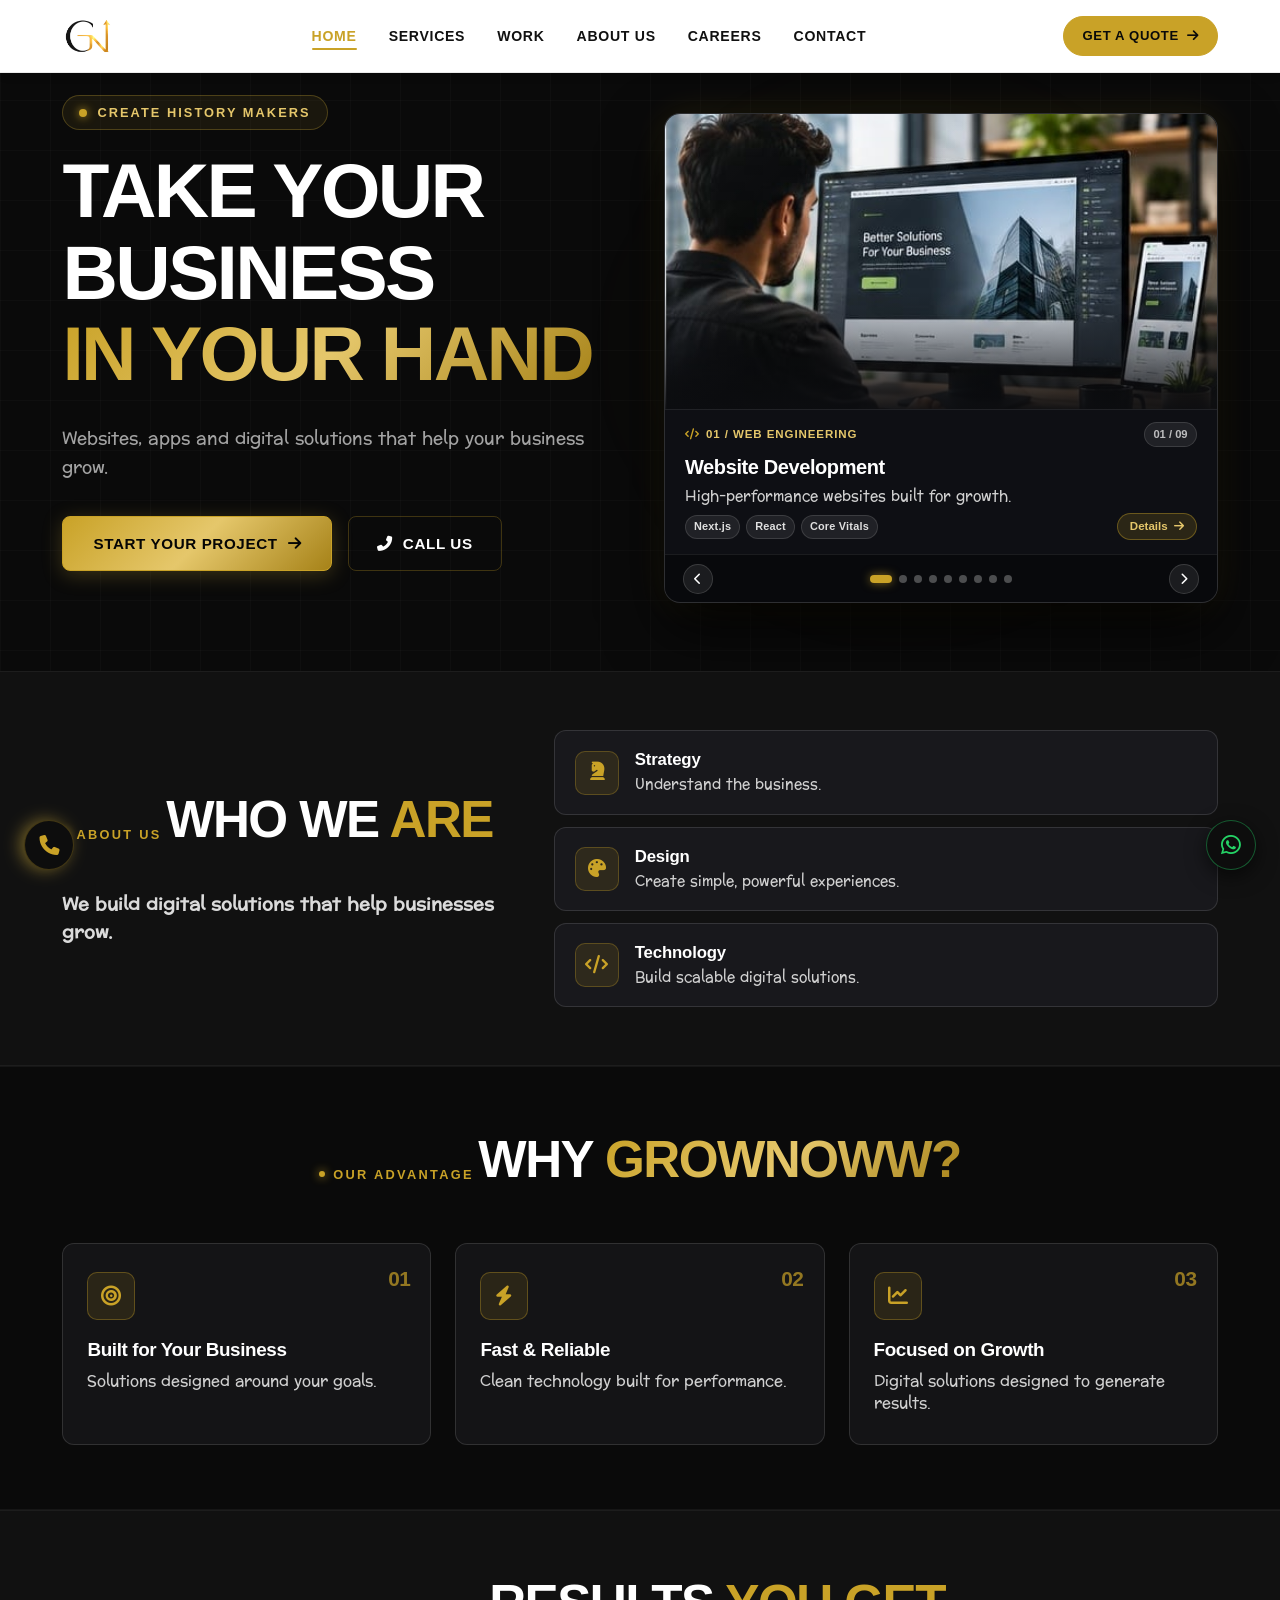
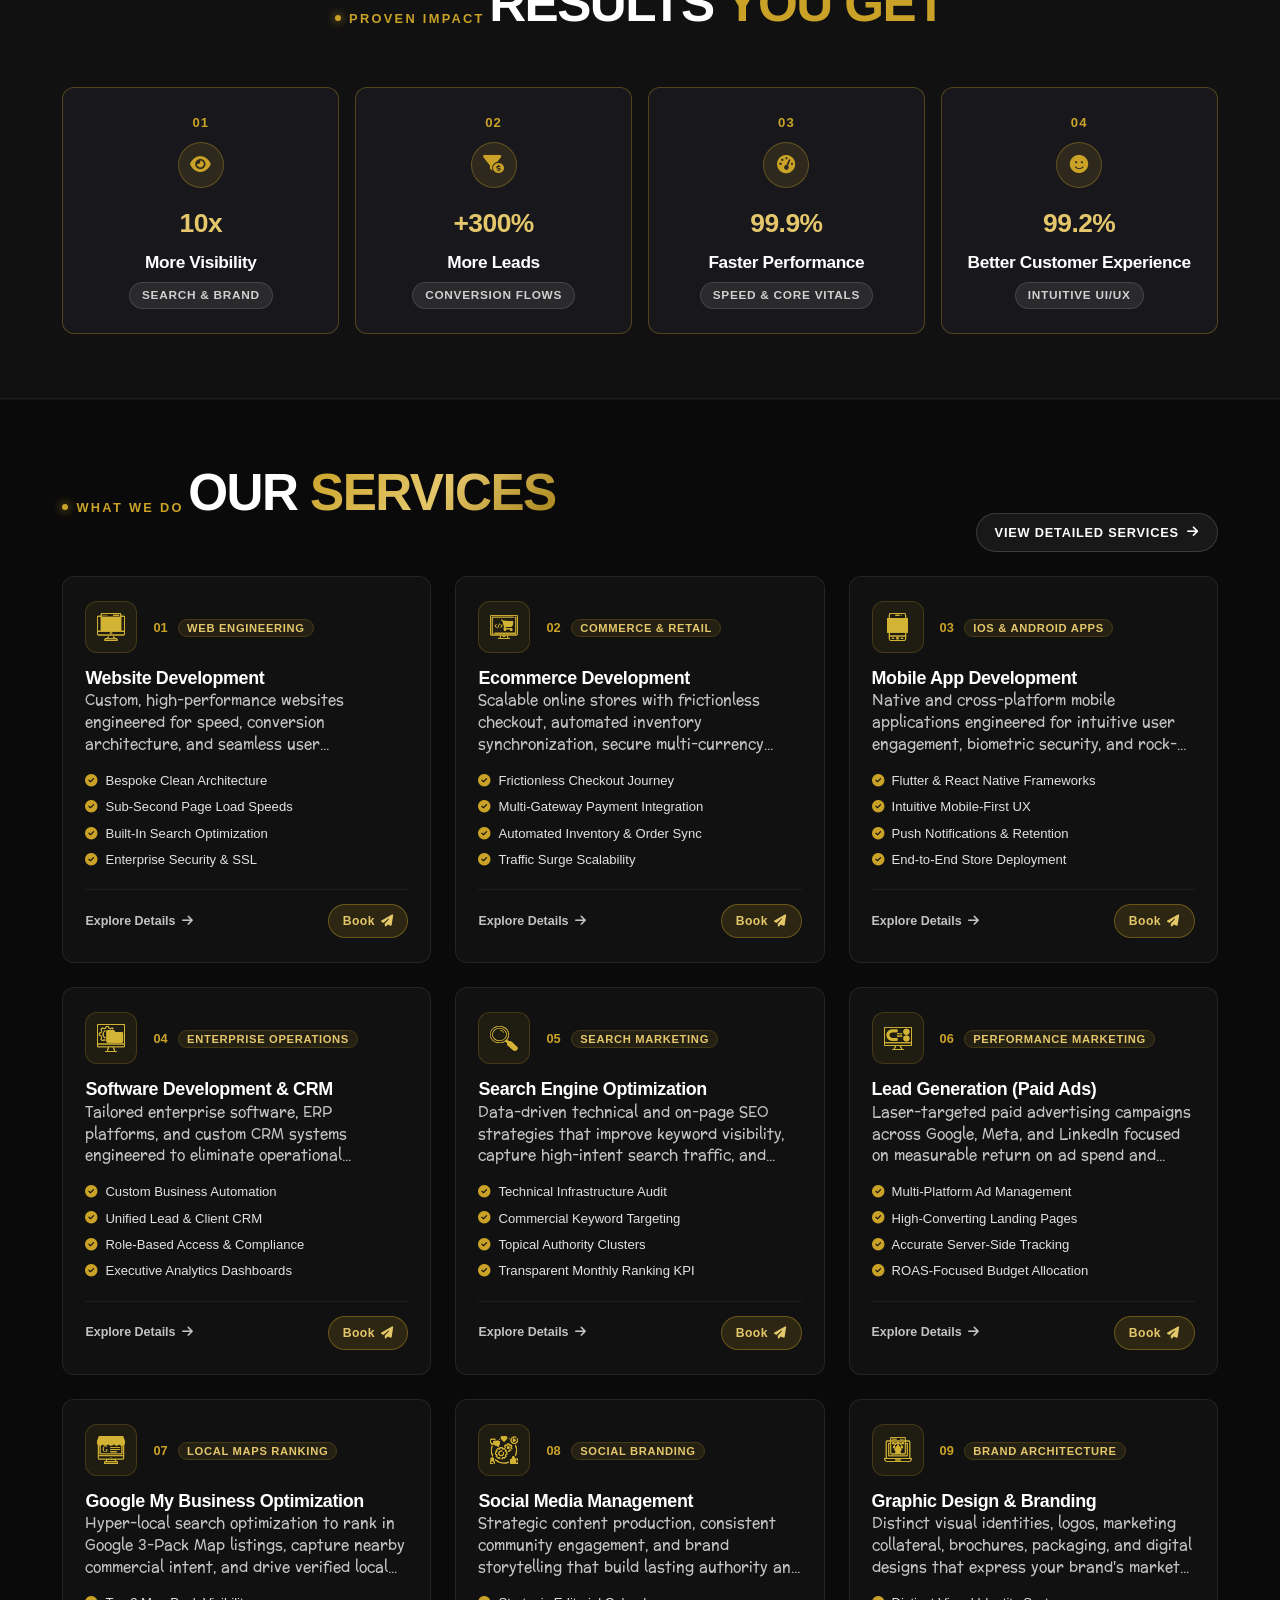
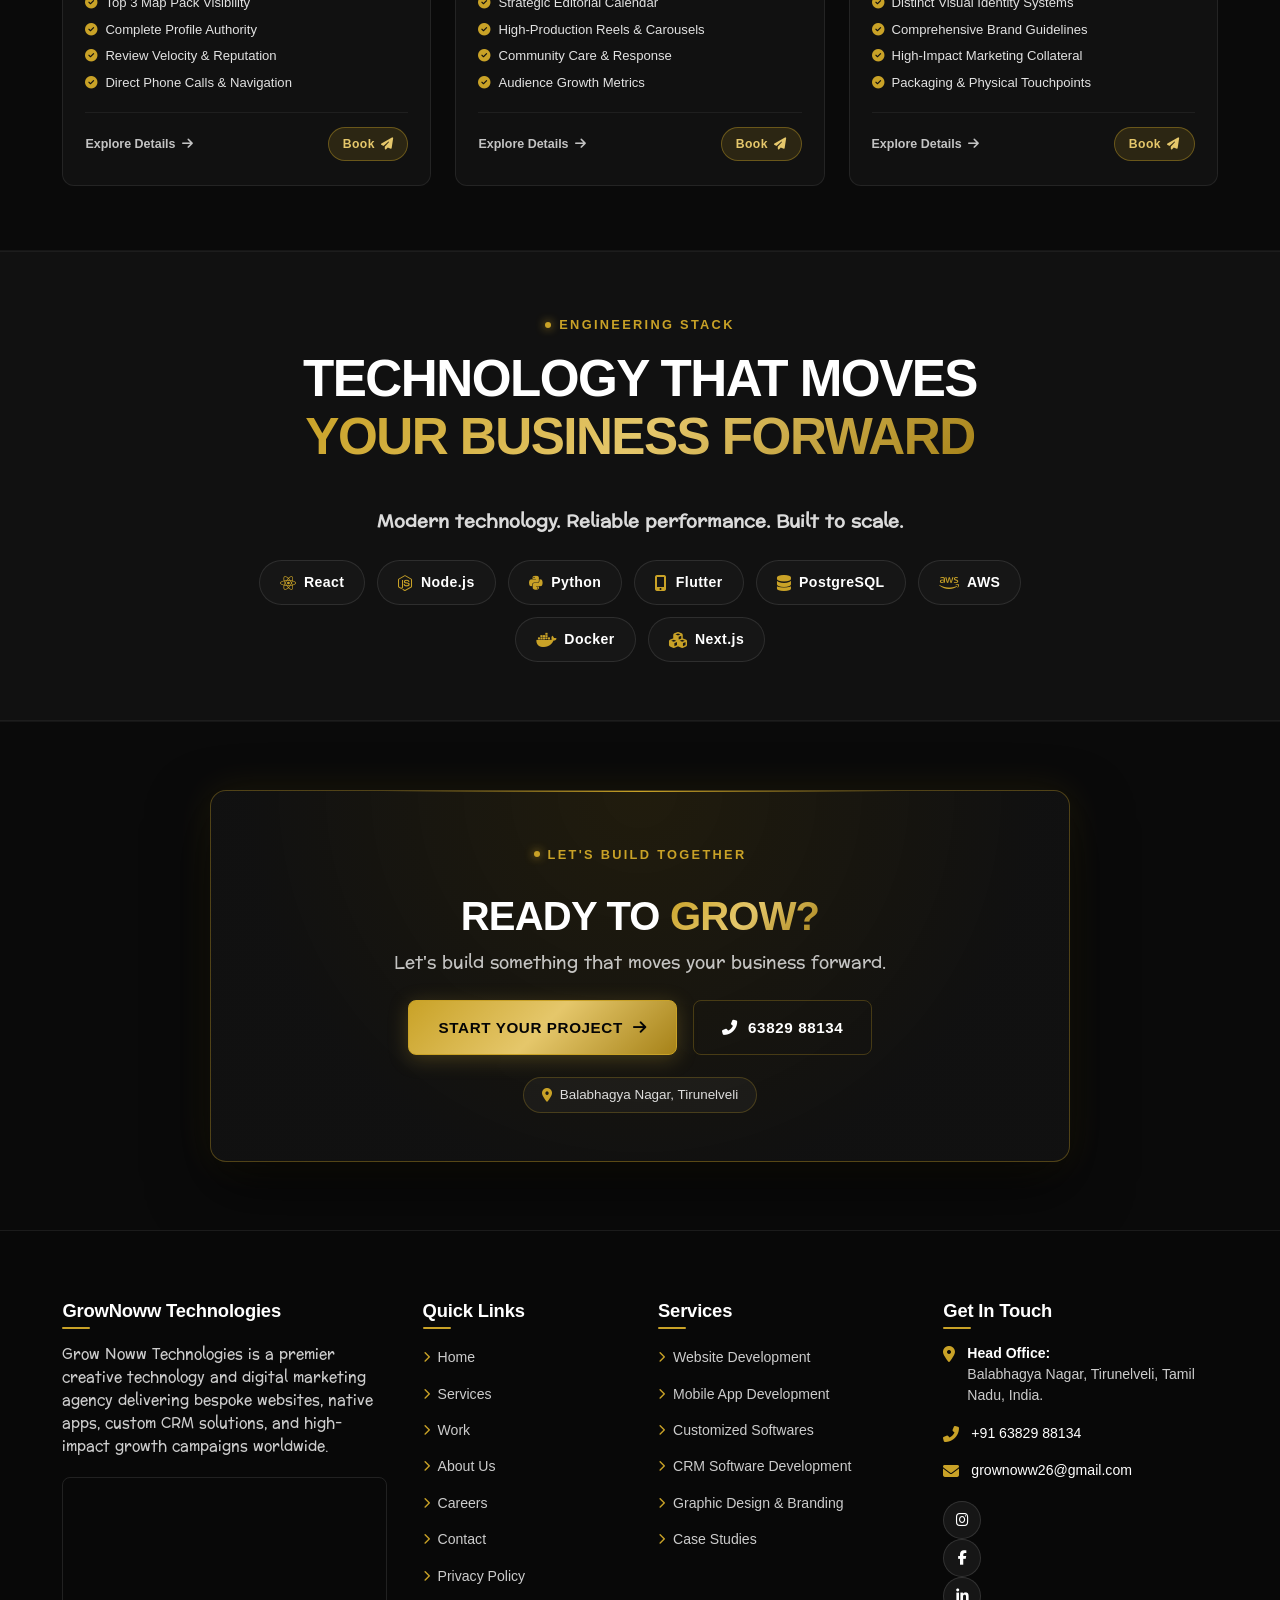
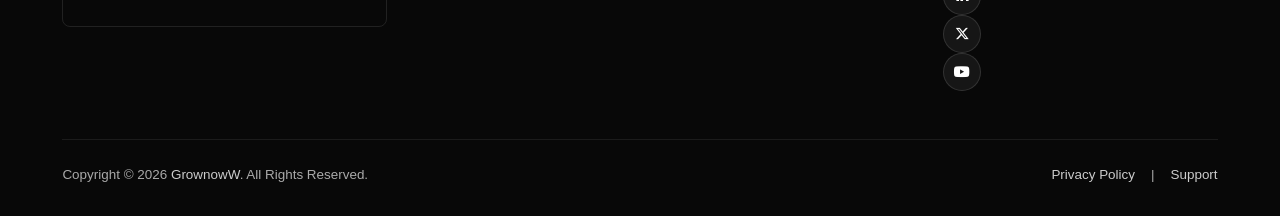
==== commit c80f25f2: "fix: resolve hero slideshow visibility by establishing explicit viewport height, integrate navigatio" ====
--- a/pages/index.html
+++ b/pages/index.html
@@ -257,10 +257,11 @@
                 </div>
 
                 <!-- Right Hero: Automatic 9-Service Showcase Slideshow -->
-                <div class="col-lg-6 col-md-12" data-aos="fade-left" data-aos-duration="900">
+                <div class="col-lg-6 col-md-12">
                     <div class="hero-slideshow-wrap">
                         <div class="hero-slideshow-glow"></div>
                         <div class="hero-service-slideshow" id="heroServiceSlideshow">
+                            <div class="hero-slideshow-screen">
                             <!-- Slide 1: Website Development -->
                             <div class="hero-service-slide active" data-slide="1">
                                 <div class="slide-visual-box">
@@ -485,28 +486,29 @@
                                     </div>
                                 </div>
                             </div>
-                        </div>
-
-                        <!-- Slideshow Navigation Controls -->
-                        <div class="hero-slideshow-nav-bar">
-                            <button class="slideshow-arrow prev" id="heroSlidePrev" aria-label="Previous service slide">
-                                <i class="fas fa-chevron-left"></i>
-                            </button>
-                            <div class="hero-slideshow-dots" id="heroSlideDots" role="tablist">
-                                <button class="slideshow-dot active" data-index="0" aria-label="Slide 1: Website Development"></button>
-                                <button class="slideshow-dot" data-index="1" aria-label="Slide 2: Ecommerce Development"></button>
-                                <button class="slideshow-dot" data-index="2" aria-label="Slide 3: Mobile App Development"></button>
-                                <button class="slideshow-dot" data-index="3" aria-label="Slide 4: Software Development &amp; CRM"></button>
-                                <button class="slideshow-dot" data-index="4" aria-label="Slide 5: Search Engine Optimization"></button>
-                                <button class="slideshow-dot" data-index="5" aria-label="Slide 6: Lead Generation"></button>
-                                <button class="slideshow-dot" data-index="6" aria-label="Slide 7: Google My Business"></button>
-                                <button class="slideshow-dot" data-index="7" aria-label="Slide 8: Social Media Management"></button>
-                                <button class="slideshow-dot" data-index="8" aria-label="Slide 9: Graphic Design &amp; Branding"></button>
-                            </div>
-                            <button class="slideshow-arrow next" id="heroSlideNext" aria-label="Next service slide">
-                                <i class="fas fa-chevron-right"></i>
-                            </button>
-                        </div>
+                            </div><!-- /.hero-slideshow-screen -->
+
+                            <!-- Slideshow Navigation Controls (Inside Card, Docked at Bottom) -->
+                            <div class="hero-slideshow-nav-bar">
+                                <button class="slideshow-arrow prev" id="heroSlidePrev" aria-label="Previous service slide">
+                                    <i class="fas fa-chevron-left"></i>
+                                </button>
+                                <div class="hero-slideshow-dots" id="heroSlideDots" role="tablist">
+                                    <button class="slideshow-dot active" data-index="0" aria-label="Slide 1: Website Development"></button>
+                                    <button class="slideshow-dot" data-index="1" aria-label="Slide 2: Ecommerce Development"></button>
+                                    <button class="slideshow-dot" data-index="2" aria-label="Slide 3: Mobile App Development"></button>
+                                    <button class="slideshow-dot" data-index="3" aria-label="Slide 4: Software Development &amp; CRM"></button>
+                                    <button class="slideshow-dot" data-index="4" aria-label="Slide 5: Search Engine Optimization"></button>
+                                    <button class="slideshow-dot" data-index="5" aria-label="Slide 6: Lead Generation"></button>
+                                    <button class="slideshow-dot" data-index="6" aria-label="Slide 7: Google My Business"></button>
+                                    <button class="slideshow-dot" data-index="7" aria-label="Slide 8: Social Media Management"></button>
+                                    <button class="slideshow-dot" data-index="8" aria-label="Slide 9: Graphic Design &amp; Branding"></button>
+                                </div>
+                                <button class="slideshow-arrow next" id="heroSlideNext" aria-label="Next service slide">
+                                    <i class="fas fa-chevron-right"></i>
+                                </button>
+                            </div>
+                        </div><!-- /.hero-service-slideshow -->
                     </div>
                 </div>
             </div>
@@ -635,7 +637,7 @@
                     <div class="result-compact-box">
                         <div class="result-num-badge">01</div>
                         <div class="result-icon-circle"><i class="fas fa-eye"></i></div>
-                        <div class="result-stat-val"><span class="counter-number" data-target="10" data-suffix="x">0x</span></div>
+                        <div class="result-stat-val"><span class="counter-number" data-target="10" data-suffix="x">10x</span></div>
                         <h3 class="result-compact-title">More Visibility</h3>
                         <span class="result-mini-tag">Search &amp; Brand</span>
                     </div>
@@ -646,7 +648,7 @@
                     <div class="result-compact-box">
                         <div class="result-num-badge">02</div>
                         <div class="result-icon-circle"><i class="fas fa-funnel-dollar"></i></div>
-                        <div class="result-stat-val"><span class="counter-number" data-target="300" data-prefix="+" data-suffix="%">+0%</span></div>
+                        <div class="result-stat-val"><span class="counter-number" data-target="300" data-prefix="+" data-suffix="%">+300%</span></div>
                         <h3 class="result-compact-title">More Leads</h3>
                         <span class="result-mini-tag">Conversion Flows</span>
                     </div>
@@ -657,7 +659,7 @@
                     <div class="result-compact-box">
                         <div class="result-num-badge">03</div>
                         <div class="result-icon-circle"><i class="fas fa-tachometer-alt"></i></div>
-                        <div class="result-stat-val"><span class="counter-number" data-target="99.9" data-suffix="%">0%</span></div>
+                        <div class="result-stat-val"><span class="counter-number" data-target="99.9" data-suffix="%">99.9%</span></div>
                         <h3 class="result-compact-title">Faster Performance</h3>
                         <span class="result-mini-tag">Speed &amp; Core Vitals</span>
                     </div>
@@ -668,7 +670,7 @@
                     <div class="result-compact-box">
                         <div class="result-num-badge">04</div>
                         <div class="result-icon-circle"><i class="fas fa-smile"></i></div>
-                        <div class="result-stat-val"><span class="counter-number" data-target="99.2" data-suffix="%">0%</span></div>
+                        <div class="result-stat-val"><span class="counter-number" data-target="99.2" data-suffix="%">99.2%</span></div>
                         <h3 class="result-compact-title">Better Customer Experience</h3>
                         <span class="result-mini-tag">Intuitive UI/UX</span>
                     </div>
--- a/assets/css/premium-agency.css
+++ b/assets/css/premium-agency.css
@@ -2305,16 +2305,15 @@
 .process-step-node,
 .featured-project-card,
 .service-compact-card,
+.service-detailed-card,
 .benefit-compact-card,
 .result-compact-box,
-.who-point-card {
-  opacity: 0;
-  transform: translateY(18px);
-  transition: opacity 0.5s cubic-bezier(0.16, 1, 0.3, 1),
-              transform 0.5s cubic-bezier(0.16, 1, 0.3, 1),
-              box-shadow 0.35s cubic-bezier(0.16, 1, 0.3, 1),
-              border-color 0.3s ease,
-              background 0.3s ease;
+.who-point-card,
+.tech-luxury-pill {
+  opacity: 1 !important;
+  transform: translateY(0) !important;
+  visibility: visible !important;
+  transition: transform 0.3s ease, box-shadow 0.3s ease, border-color 0.3s ease;
 }
 
 .result-box.revealed,
@@ -2424,258 +2423,6 @@
   }
 }
 
-/* ==========================================================================
-   HERO ALL-SERVICES SHOWCASE SLIDESHOW (AUTOPLAY + CONTROLS)
-   ========================================================================== */
-.hero-slideshow-wrap {
-  position: relative;
-  width: 100%;
-  max-width: 580px;
-  margin: 0 auto;
-}
-
-.hero-slideshow-glow {
-  position: absolute;
-  top: 5%;
-  left: 50%;
-  transform: translateX(-50%);
-  width: 90%;
-  height: 85%;
-  background: radial-gradient(ellipse at center, rgba(201, 162, 39, 0.22) 0%, rgba(201, 162, 39, 0.05) 55%, transparent 75%);
-  filter: blur(40px);
-  z-index: 0;
-  pointer-events: none;
-}
-
-.hero-service-slideshow {
-  position: relative;
-  background: #0C0D10;
-  border: 1.5px solid rgba(255, 255, 255, 0.12);
-  border-radius: var(--radius-lg);
-  box-shadow: inset 0 0 0 1px rgba(255, 255, 255, 0.04), 0 24px 60px rgba(0, 0, 0, 0.85), 0 0 35px rgba(201, 162, 39, 0.14);
-  overflow: hidden;
-  z-index: 1;
-  transition: transform 0.4s cubic-bezier(0.16, 1, 0.3, 1), border-color 0.3s ease, box-shadow 0.4s ease;
-}
-
-.hero-service-slideshow:hover {
-  border-color: rgba(201, 162, 39, 0.45);
-  box-shadow: inset 0 0 0 1px rgba(255, 255, 255, 0.06), 0 28px 70px rgba(0, 0, 0, 0.9), 0 0 45px rgba(201, 162, 39, 0.22);
-}
-
-.hero-slideshow-screen {
-  position: relative;
-  width: 100%;
-  height: 380px;
-  overflow: hidden;
-  background: #050507;
-}
-
-.hero-service-slide {
-  position: absolute;
-  inset: 0;
-  opacity: 0;
-  visibility: hidden;
-  transform: scale(0.98);
-  transition: opacity 0.6s cubic-bezier(0.16, 1, 0.3, 1),
-              transform 0.6s cubic-bezier(0.16, 1, 0.3, 1),
-              visibility 0.6s;
-  display: flex;
-  flex-direction: column;
-  justify-content: flex-end;
-  pointer-events: none;
-}
-
-.hero-service-slide.active {
-  opacity: 1;
-  visibility: visible;
-  transform: scale(1);
-  pointer-events: auto;
-  z-index: 2;
-}
-
-.slide-visual-box {
-  position: absolute;
-  inset: 0;
-  z-index: 1;
-  overflow: hidden;
-}
-
-.slide-img {
-  width: 100%;
-  height: 100%;
-  object-fit: cover;
-  display: block;
-  transition: transform 0.8s cubic-bezier(0.16, 1, 0.3, 1);
-}
-
-.hero-service-slideshow:hover .hero-service-slide.active .slide-img {
-  transform: scale(1.04);
-}
-
-/* Centered styling for mobile phone mockup */
-.slide-visual-box.mobile-app-box {
-  background: radial-gradient(circle at center, #1c1d26 0%, #09090c 75%);
-  display: flex;
-  align-items: center;
-  justify-content: center;
-}
-
-.slide-visual-box.mobile-app-box .slide-img {
-  object-fit: contain;
-  max-height: 86%;
-  width: auto;
-  filter: drop-shadow(0 15px 30px rgba(0,0,0,0.85));
-}
-
-.slide-glass-sheen {
-  position: absolute;
-  inset: 0;
-  background: linear-gradient(135deg, rgba(255, 255, 255, 0.16) 0%, rgba(255, 255, 255, 0.03) 38%, transparent 40%, transparent 100%);
-  pointer-events: none;
-  z-index: 2;
-}
-
-.slide-meta-overlay {
-  position: relative;
-  z-index: 3;
-  padding: 20px 22px;
-  background: linear-gradient(180deg, rgba(10, 10, 14, 0) 0%, rgba(10, 10, 14, 0.75) 28%, rgba(8, 8, 10, 0.96) 80%);
-  backdrop-filter: blur(4px);
-}
-
-.slide-cat-badge {
-  display: inline-flex;
-  align-items: center;
-  gap: 8px;
-  font-family: var(--font-heading);
-  font-size: 0.74rem;
-  font-weight: 700;
-  text-transform: uppercase;
-  letter-spacing: 0.08em;
-  color: var(--gold-light);
-  margin-bottom: 5px;
-}
-
-.slide-cat-badge .slide-num {
-  color: #FFFFFF;
-  background: rgba(201, 162, 39, 0.25);
-  border: 1px solid rgba(201, 162, 39, 0.4);
-  padding: 1px 7px;
-  border-radius: var(--radius-full);
-  font-size: 0.68rem;
-}
-
-.slide-service-title {
-  font-family: var(--font-heading);
-  font-size: 1.3rem;
-  font-weight: 800;
-  color: #FFFFFF;
-  margin: 0 0 5px 0;
-  line-height: 1.25;
-}
-
-.slide-service-desc {
-  font-size: 0.86rem;
-  line-height: 1.48;
-  color: rgba(255, 255, 255, 0.82);
-  margin: 0 0 10px 0;
-  display: -webkit-box;
-  -webkit-line-clamp: 2;
-  -webkit-box-orient: vertical;
-  overflow: hidden;
-}
-
-.slide-tag-row {
-  display: flex;
-  flex-wrap: wrap;
-  gap: 6px;
-}
-
-.slide-pill-tag {
-  display: inline-block;
-  font-size: 0.7rem;
-  font-weight: 600;
-  color: #FFFFFF;
-  background: rgba(255, 255, 255, 0.08);
-  border: 1px solid rgba(255, 255, 255, 0.12);
-  padding: 2px 9px;
-  border-radius: var(--radius-full);
-  font-family: var(--font-heading);
-  letter-spacing: 0.02em;
-}
-
-/* Slideshow Navigation Bar & Dots */
-.hero-slideshow-nav-bar {
-  display: flex;
-  align-items: center;
-  justify-content: space-between;
-  padding: 10px 16px;
-  background: #0f1014;
-  border-top: 1px solid rgba(255, 255, 255, 0.07);
-}
-
-.slideshow-arrow {
-  width: 30px;
-  height: 30px;
-  border-radius: 50%;
-  background: rgba(255, 255, 255, 0.06);
-  border: 1px solid rgba(255, 255, 255, 0.12);
-  color: #FFFFFF;
-  display: flex;
-  align-items: center;
-  justify-content: center;
-  cursor: pointer;
-  font-size: 0.75rem;
-  transition: all 0.25s ease;
-}
-
-.slideshow-arrow:hover {
-  background: var(--gold-primary);
-  border-color: var(--gold-primary);
-  color: #000000;
-  transform: scale(1.1);
-}
-
-.slideshow-dots-list {
-  display: flex;
-  align-items: center;
-  gap: 7px;
-}
-
-.slideshow-dot {
-  width: 8px;
-  height: 8px;
-  border-radius: 50%;
-  background: rgba(255, 255, 255, 0.25);
-  border: none;
-  padding: 0;
-  cursor: pointer;
-  transition: all 0.3s cubic-bezier(0.16, 1, 0.3, 1);
-}
-
-.slideshow-dot:hover {
-  background: rgba(201, 162, 39, 0.7);
-  transform: scale(1.2);
-}
-
-.slideshow-dot.active {
-  width: 22px;
-  border-radius: 11px;
-  background: var(--gold-primary);
-  box-shadow: 0 0 10px rgba(201, 162, 39, 0.65);
-  animation: dotPulse 2.2s infinite ease-in-out;
-}
-
-@keyframes dotPulse {
-  0%, 100% {
-    box-shadow: 0 0 6px rgba(201, 162, 39, 0.5);
-  }
-  50% {
-    box-shadow: 0 0 16px rgba(201, 162, 39, 0.9);
-  }
-}
-
 /* Floating Hero Badges */
 .floating-hero-badge {
   position: absolute;
@@ -3752,3 +3499,589 @@
   transform: translateY(-2px);
   box-shadow: 0 4px 14px rgba(201, 162, 39, 0.35);
 }
+
+/* ==========================================================================
+   HERO ALL-SERVICES SHOWCASE SLIDESHOW (AUTOPLAY + CONTROLS)
+   ========================================================================== */
+.hero-slideshow-wrap {
+  position: relative;
+  width: 100%;
+  max-width: 580px;
+  margin: 0 auto;
+  z-index: 5;
+}
+
+.hero-slideshow-glow {
+  position: absolute;
+  top: 5%;
+  left: 50%;
+  transform: translateX(-50%);
+  width: 90%;
+  height: 85%;
+  background: radial-gradient(ellipse at center, rgba(201, 162, 39, 0.22) 0%, rgba(201, 162, 39, 0.05) 55%, transparent 75%);
+  filter: blur(40px);
+  z-index: 0;
+  pointer-events: none;
+}
+
+.hero-service-slideshow {
+  position: relative;
+  display: flex;
+  flex-direction: column;
+  background: #0C0D10;
+  border: 1.5px solid rgba(255, 255, 255, 0.14);
+  border-radius: var(--radius-lg);
+  box-shadow: inset 0 0 0 1px rgba(255, 255, 255, 0.04), 
+              0 24px 60px rgba(0, 0, 0, 0.85), 
+              0 0 35px rgba(201, 162, 39, 0.14);
+  overflow: hidden;
+  z-index: 10;
+  min-height: 488px;
+  transition: transform 0.4s cubic-bezier(0.16, 1, 0.3, 1), border-color 0.3s ease, box-shadow 0.4s ease;
+}
+
+.hero-service-slideshow:hover {
+  border-color: rgba(201, 162, 39, 0.5);
+  box-shadow: inset 0 0 0 1px rgba(255, 255, 255, 0.08), 
+              0 28px 70px rgba(0, 0, 0, 0.9), 
+              0 0 45px rgba(201, 162, 39, 0.25);
+}
+
+.hero-slideshow-screen {
+  position: relative;
+  width: 100%;
+  height: 440px;
+  overflow: hidden;
+  background: #060608;
+  z-index: 1;
+}
+
+.hero-service-slide {
+  position: absolute;
+  top: 0;
+  left: 0;
+  width: 100%;
+  height: 100%;
+  opacity: 0;
+  visibility: hidden;
+  pointer-events: none;
+  z-index: 1;
+  display: flex;
+  flex-direction: column;
+  transition: opacity 0.5s cubic-bezier(0.16, 1, 0.3, 1), visibility 0.5s ease;
+}
+
+.hero-service-slide.active {
+  opacity: 1 !important;
+  visibility: visible !important;
+  pointer-events: auto !important;
+  z-index: 5 !important;
+}
+
+/* Service Image takes ~68% of showcase screen */
+.slide-visual-box {
+  position: relative;
+  width: 100%;
+  height: 295px;
+  flex-shrink: 0;
+  overflow: hidden;
+  background: #0A0B0E;
+  z-index: 1;
+}
+
+.slide-main-img {
+  width: 100%;
+  height: 100%;
+  object-fit: cover;
+  display: block;
+  transition: transform 0.8s cubic-bezier(0.16, 1, 0.3, 1);
+}
+
+.hero-service-slideshow:hover .hero-service-slide.active .slide-main-img {
+  transform: scale(1.04);
+}
+
+/* Specific styling for mobile phone mockup */
+.slide-visual-box.mobile-app-box {
+  background: radial-gradient(circle at center, #1e202a 0%, #08080b 75%);
+  display: flex;
+  align-items: center;
+  justify-content: center;
+}
+
+.slide-visual-box.mobile-app-box .slide-main-img {
+  object-fit: contain;
+  max-height: 90%;
+  width: auto;
+  filter: drop-shadow(0 15px 30px rgba(0, 0, 0, 0.85));
+}
+
+.slide-glass-sheen {
+  position: absolute;
+  inset: 0;
+  background: linear-gradient(135deg, rgba(255, 255, 255, 0.14) 0%, rgba(255, 255, 255, 0.02) 38%, transparent 40%, transparent 100%);
+  pointer-events: none;
+  z-index: 2;
+  opacity: 0.5;
+}
+
+.slide-dark-gradient {
+  position: absolute;
+  inset: 0;
+  background: linear-gradient(180deg, transparent 60%, rgba(12, 13, 16, 0.95) 100%);
+  pointer-events: none;
+  z-index: 3;
+}
+
+/* Service Meta Box takes ~32% of showcase screen */
+.slide-meta-overlay {
+  position: relative;
+  width: 100%;
+  height: 145px;
+  flex: 1;
+  padding: 12px 20px 14px 20px;
+  background: #0E0F14;
+  border-top: 1px solid rgba(255, 255, 255, 0.08);
+  display: flex;
+  flex-direction: column;
+  justify-content: space-between;
+  z-index: 4;
+}
+
+.slide-top-row {
+  display: flex;
+  align-items: center;
+  justify-content: space-between;
+  margin-bottom: 2px;
+}
+
+.slide-cat-badge {
+  display: inline-flex;
+  align-items: center;
+  gap: 6px;
+  font-family: var(--font-heading);
+  font-size: 0.72rem;
+  font-weight: 700;
+  text-transform: uppercase;
+  letter-spacing: 0.08em;
+  color: var(--gold-light);
+}
+
+.slide-cat-badge i {
+  color: var(--gold-primary);
+  font-size: 0.7rem;
+}
+
+.slide-counter-chip {
+  font-family: var(--font-heading);
+  font-size: 0.7rem;
+  font-weight: 700;
+  color: rgba(255, 255, 255, 0.7);
+  background: rgba(255, 255, 255, 0.08);
+  border: 1px solid rgba(255, 255, 255, 0.12);
+  padding: 2px 8px;
+  border-radius: var(--radius-full);
+}
+
+.slide-service-title {
+  font-family: var(--font-heading);
+  font-size: 1.25rem;
+  font-weight: 800;
+  color: #FFFFFF !important;
+  margin: 0;
+  line-height: 1.25;
+}
+
+.slide-service-desc {
+  font-size: 0.86rem;
+  line-height: 1.4;
+  color: #D0D0D0 !important;
+  margin: 0;
+  display: -webkit-box;
+  -webkit-line-clamp: 1;
+  -webkit-box-orient: vertical;
+  overflow: hidden;
+}
+
+.slide-tag-row {
+  display: flex;
+  align-items: center;
+  flex-wrap: wrap;
+  gap: 6px;
+}
+
+.slide-tag {
+  display: inline-block;
+  font-size: 0.68rem;
+  font-weight: 600;
+  color: #E0E0E0;
+  background: rgba(255, 255, 255, 0.08);
+  border: 1px solid rgba(255, 255, 255, 0.12);
+  padding: 2px 8px;
+  border-radius: var(--radius-full);
+  font-family: var(--font-heading);
+  letter-spacing: 0.02em;
+}
+
+.slide-explore-btn {
+  display: inline-flex;
+  align-items: center;
+  gap: 6px;
+  font-family: var(--font-heading);
+  font-size: 0.72rem;
+  font-weight: 700;
+  color: var(--gold-light) !important;
+  margin-left: auto;
+  text-decoration: none !important;
+  padding: 3px 12px;
+  border-radius: var(--radius-full);
+  background: rgba(201, 162, 39, 0.16);
+  border: 1px solid rgba(201, 162, 39, 0.4);
+  transition: all 0.25s ease;
+}
+
+.slide-explore-btn:hover {
+  background: var(--gold-primary);
+  color: #000000 !important;
+  border-color: var(--gold-primary);
+  transform: translateX(2px);
+}
+
+/* Slideshow Navigation Bar & Dots */
+.hero-slideshow-nav-bar {
+  display: flex;
+  align-items: center;
+  justify-content: space-between;
+  padding: 10px 18px;
+  height: 48px;
+  background: #08090C;
+  border-top: 1px solid rgba(255, 255, 255, 0.08);
+  z-index: 10;
+}
+
+.slideshow-arrow {
+  width: 30px;
+  height: 30px;
+  border-radius: 50%;
+  background: rgba(255, 255, 255, 0.08);
+  border: 1px solid rgba(255, 255, 255, 0.14);
+  color: #FFFFFF !important;
+  display: flex;
+  align-items: center;
+  justify-content: center;
+  cursor: pointer;
+  font-size: 0.75rem;
+  transition: all 0.25s ease;
+}
+
+.slideshow-arrow:hover {
+  background: var(--gold-primary);
+  border-color: var(--gold-primary);
+  color: #000000 !important;
+  transform: scale(1.1);
+}
+
+.hero-slideshow-dots {
+  display: flex;
+  align-items: center;
+  gap: 7px;
+}
+
+.slideshow-dot {
+  width: 8px;
+  height: 8px;
+  border-radius: 50%;
+  background: rgba(255, 255, 255, 0.28);
+  border: none;
+  padding: 0;
+  cursor: pointer;
+  transition: all 0.3s cubic-bezier(0.16, 1, 0.3, 1);
+}
+
+.slideshow-dot:hover {
+  background: rgba(201, 162, 39, 0.75);
+  transform: scale(1.2);
+}
+
+.slideshow-dot.active {
+  width: 22px;
+  border-radius: 11px;
+  background: var(--gold-primary);
+  box-shadow: 0 0 10px rgba(201, 162, 39, 0.65);
+  animation: dotPulse 2.2s infinite ease-in-out;
+}
+
+@keyframes dotPulse {
+  0%, 100% {
+    box-shadow: 0 0 6px rgba(201, 162, 39, 0.5);
+  }
+  50% {
+    box-shadow: 0 0 16px rgba(201, 162, 39, 0.9);
+  }
+}
+
+/* ==========================================================================
+   HOMEPAGE VISIBILITY & CONTRAST GUARANTEE (SECTIONS 2, 3, 4)
+   ========================================================================== */
+.who-we-are-short {
+  padding: 58px 0;
+  background: #111111 !important;
+  border-top: 1px solid rgba(255, 255, 255, 0.05);
+  border-bottom: 1px solid rgba(255, 255, 255, 0.05);
+  position: relative;
+  z-index: 2;
+}
+
+.who-point-card {
+  background: #18181C !important;
+  border: 1px solid rgba(255, 255, 255, 0.12) !important;
+  border-radius: var(--radius-md);
+  padding: 18px 20px;
+  display: flex;
+  align-items: center;
+  gap: 16px;
+  opacity: 1 !important;
+  transform: none !important;
+  visibility: visible !important;
+  transition: transform 0.3s ease, border-color 0.3s ease, box-shadow 0.3s ease;
+}
+
+.who-point-card:hover {
+  transform: translateY(-4px) !important;
+  border-color: rgba(201, 162, 39, 0.5) !important;
+  box-shadow: 0 12px 28px rgba(0, 0, 0, 0.5), 0 0 16px rgba(201, 162, 39, 0.12) !important;
+}
+
+.who-point-icon {
+  width: 44px;
+  height: 44px;
+  border-radius: 10px;
+  background: rgba(201, 162, 39, 0.12) !important;
+  border: 1px solid rgba(201, 162, 39, 0.3) !important;
+  color: var(--gold-primary) !important;
+  display: flex;
+  align-items: center;
+  justify-content: center;
+  font-size: 1.15rem;
+  flex-shrink: 0;
+}
+
+.who-point-title {
+  font-family: var(--font-heading);
+  font-size: 1.05rem;
+  font-weight: 800;
+  color: #FFFFFF !important;
+  margin: 0 0 4px 0;
+}
+
+.who-point-desc {
+  font-size: 0.88rem;
+  color: #D0D0D0 !important;
+  margin: 0;
+  line-height: 1.45;
+}
+
+/* Section 3: Why GrowNoww */
+.why-grownoww-compact {
+  padding: 64px 0;
+  background: #0A0A0A !important;
+  border-top: 1px solid rgba(255, 255, 255, 0.05);
+  border-bottom: 1px solid rgba(255, 255, 255, 0.05);
+  position: relative;
+  z-index: 2;
+}
+
+.benefit-compact-card {
+  position: relative;
+  background: #141416 !important;
+  border: 1px solid rgba(255, 255, 255, 0.12) !important;
+  border-radius: var(--radius-md);
+  padding: 28px 24px;
+  height: 100%;
+  display: flex;
+  flex-direction: column;
+  opacity: 1 !important;
+  transform: none !important;
+  visibility: visible !important;
+  transition: transform 0.3s ease, border-color 0.3s ease, box-shadow 0.3s ease;
+}
+
+.benefit-compact-card:hover {
+  transform: translateY(-6px) !important;
+  border-color: rgba(201, 162, 39, 0.5) !important;
+  box-shadow: 0 16px 36px rgba(0, 0, 0, 0.6), 0 0 20px rgba(201, 162, 39, 0.14) !important;
+}
+
+.benefit-card-number {
+  position: absolute;
+  top: 18px;
+  right: 20px;
+  font-family: var(--font-heading);
+  font-size: 1.3rem;
+  font-weight: 800;
+  color: var(--gold-primary) !important;
+  opacity: 0.7;
+}
+
+.benefit-icon-box {
+  width: 48px;
+  height: 48px;
+  border-radius: 10px;
+  background: rgba(201, 162, 39, 0.12) !important;
+  border: 1px solid rgba(201, 162, 39, 0.35) !important;
+  color: var(--gold-primary) !important;
+  display: flex;
+  align-items: center;
+  justify-content: center;
+  font-size: 1.25rem;
+  margin-bottom: 18px;
+  transition: transform 0.3s ease, background 0.3s ease;
+}
+
+.benefit-compact-card:hover .benefit-icon-box {
+  transform: scale(1.1);
+  background: var(--gold-primary) !important;
+  color: #000000 !important;
+}
+
+.benefit-card-title {
+  font-family: var(--font-heading);
+  font-size: 1.18rem;
+  font-weight: 800;
+  color: #FFFFFF !important;
+  margin-bottom: 8px;
+}
+
+.benefit-card-desc {
+  font-size: 0.92rem;
+  line-height: 1.55;
+  color: #D0D0D0 !important;
+  margin: 0;
+}
+
+/* Section 4: Results You Get */
+.results-compact {
+  padding: 64px 0;
+  background: #111111 !important;
+  border-top: 1px solid rgba(255, 255, 255, 0.05);
+  border-bottom: 1px solid rgba(255, 255, 255, 0.05);
+  position: relative;
+  z-index: 2;
+}
+
+.result-compact-box {
+  position: relative;
+  background: #18181C !important;
+  border: 1px solid rgba(201, 162, 39, 0.32) !important;
+  border-radius: var(--radius-md);
+  padding: 24px 18px;
+  text-align: center;
+  height: 100%;
+  display: flex;
+  flex-direction: column;
+  align-items: center;
+  opacity: 1 !important;
+  transform: none !important;
+  visibility: visible !important;
+  transition: transform 0.3s ease, border-color 0.3s ease, box-shadow 0.3s ease;
+}
+
+.result-compact-box:hover {
+  transform: translateY(-6px) !important;
+  border-color: rgba(201, 162, 39, 0.65) !important;
+  box-shadow: 0 16px 36px rgba(0, 0, 0, 0.6), 0 0 24px rgba(201, 162, 39, 0.18) !important;
+}
+
+.result-num-badge {
+  font-family: var(--font-heading);
+  font-size: 0.82rem;
+  font-weight: 800;
+  color: var(--gold-primary) !important;
+  letter-spacing: 0.08em;
+  margin-bottom: 8px;
+}
+
+.result-icon-circle {
+  width: 46px;
+  height: 46px;
+  border-radius: 50%;
+  background: rgba(201, 162, 39, 0.12) !important;
+  border: 1px solid rgba(201, 162, 39, 0.35) !important;
+  color: var(--gold-primary) !important;
+  font-size: 1.15rem;
+  display: flex;
+  align-items: center;
+  justify-content: center;
+  margin: 0 auto 10px;
+  transition: transform 0.3s ease, background 0.3s ease;
+}
+
+.result-compact-box:hover .result-icon-circle {
+  transform: scale(1.12);
+  background: var(--gold-primary) !important;
+  color: #000000 !important;
+}
+
+.result-stat-val {
+  font-family: var(--font-heading);
+  font-size: 1.65rem;
+  font-weight: 800;
+  color: var(--gold-light) !important;
+  margin: 4px 0 6px 0;
+  letter-spacing: -0.02em;
+}
+
+.result-compact-title {
+  font-family: var(--font-heading);
+  font-size: 1.08rem;
+  font-weight: 800;
+  color: #FFFFFF !important;
+  margin-bottom: 8px;
+}
+
+.result-mini-tag {
+  display: inline-block;
+  font-size: 0.74rem;
+  font-weight: 600;
+  color: #D0D0D0 !important;
+  background: rgba(255, 255, 255, 0.08) !important;
+  border: 1px solid rgba(255, 255, 255, 0.12);
+  padding: 3px 12px;
+  border-radius: var(--radius-full);
+}
+
+/* Responsive Overrides */
+@media (max-width: 991px) {
+  .hero-slideshow-wrap {
+    margin-top: 28px;
+    max-width: 520px;
+  }
+  .hero-slideshow-screen {
+    height: 390px;
+  }
+  .slide-visual-box {
+    height: 255px;
+  }
+  .slide-meta-overlay {
+    height: 135px;
+  }
+}
+
+@media (max-width: 576px) {
+  .hero-slideshow-wrap {
+    max-width: 100%;
+  }
+  .hero-slideshow-screen {
+    height: 350px;
+  }
+  .slide-visual-box {
+    height: 220px;
+  }
+  .slide-meta-overlay {
+    height: 130px;
+    padding: 10px 14px;
+  }
+  .slide-service-title {
+    font-size: 1.1rem;
+  }
+}
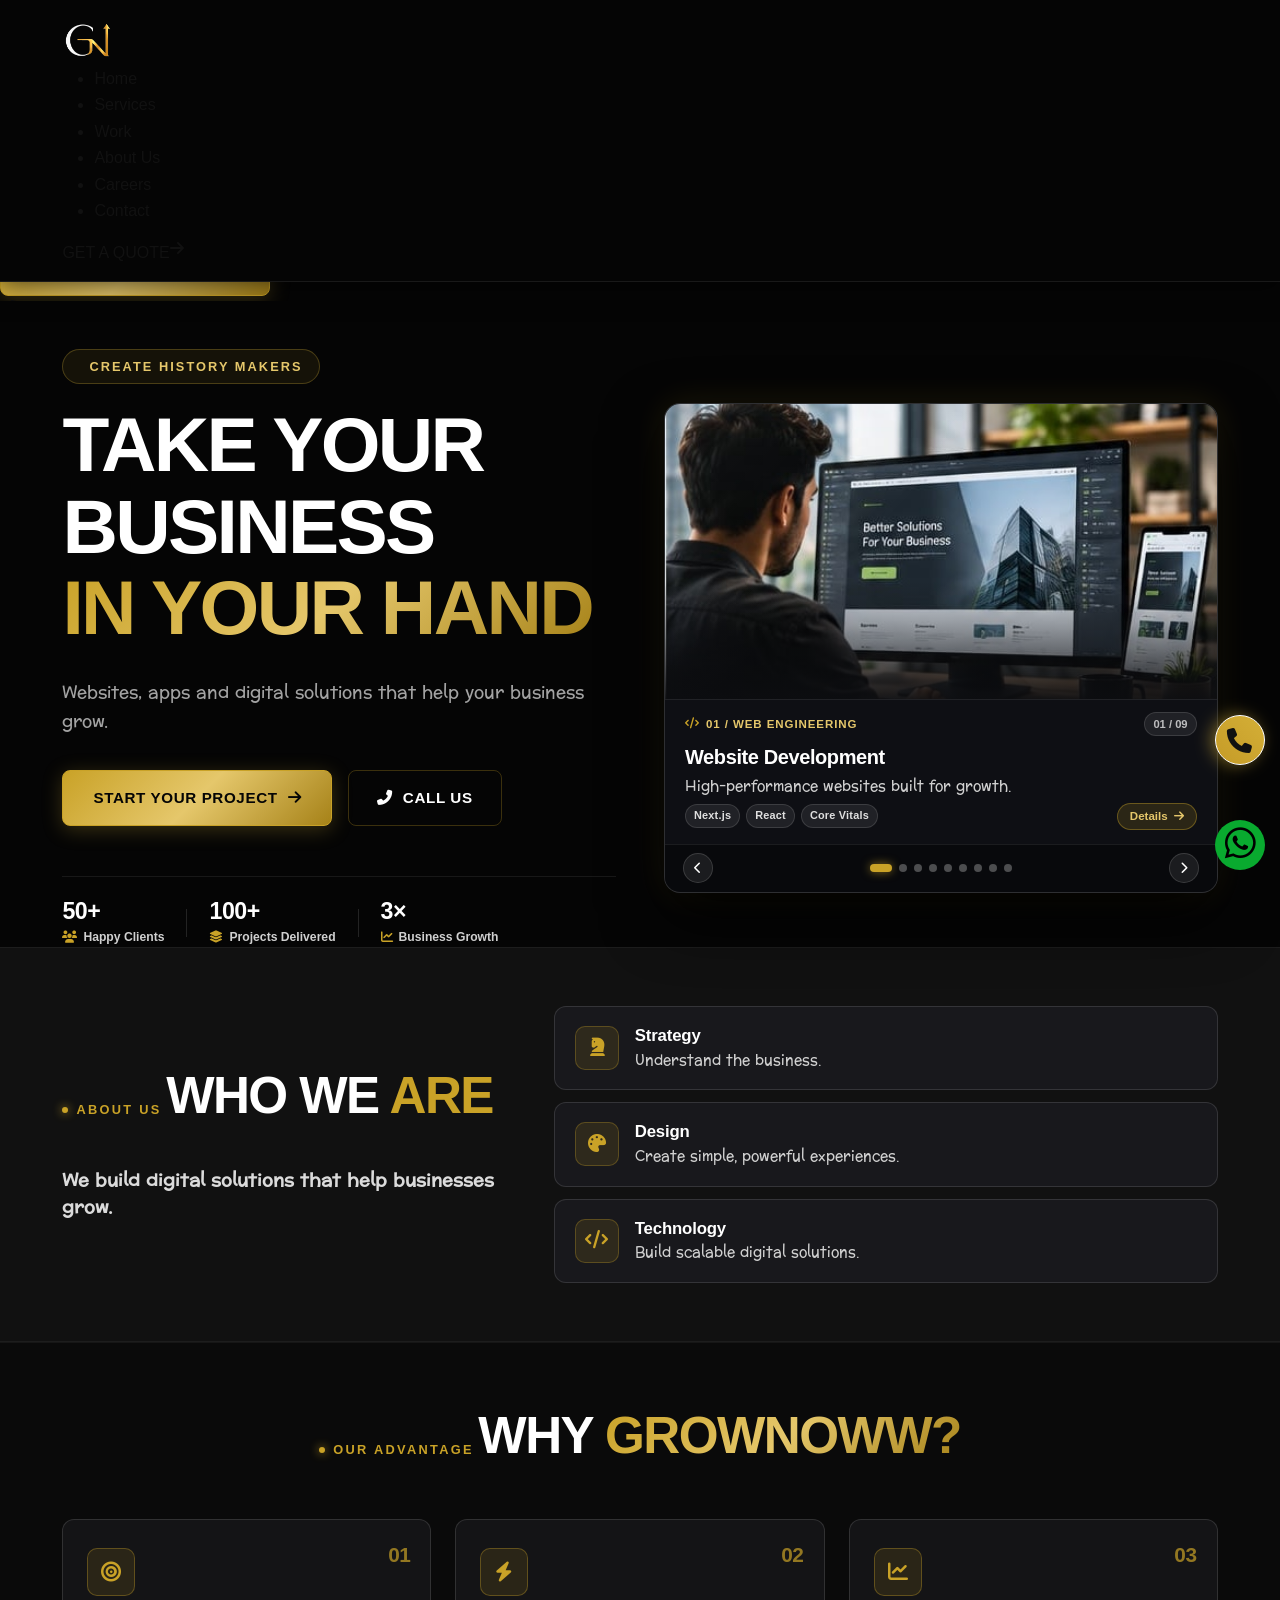
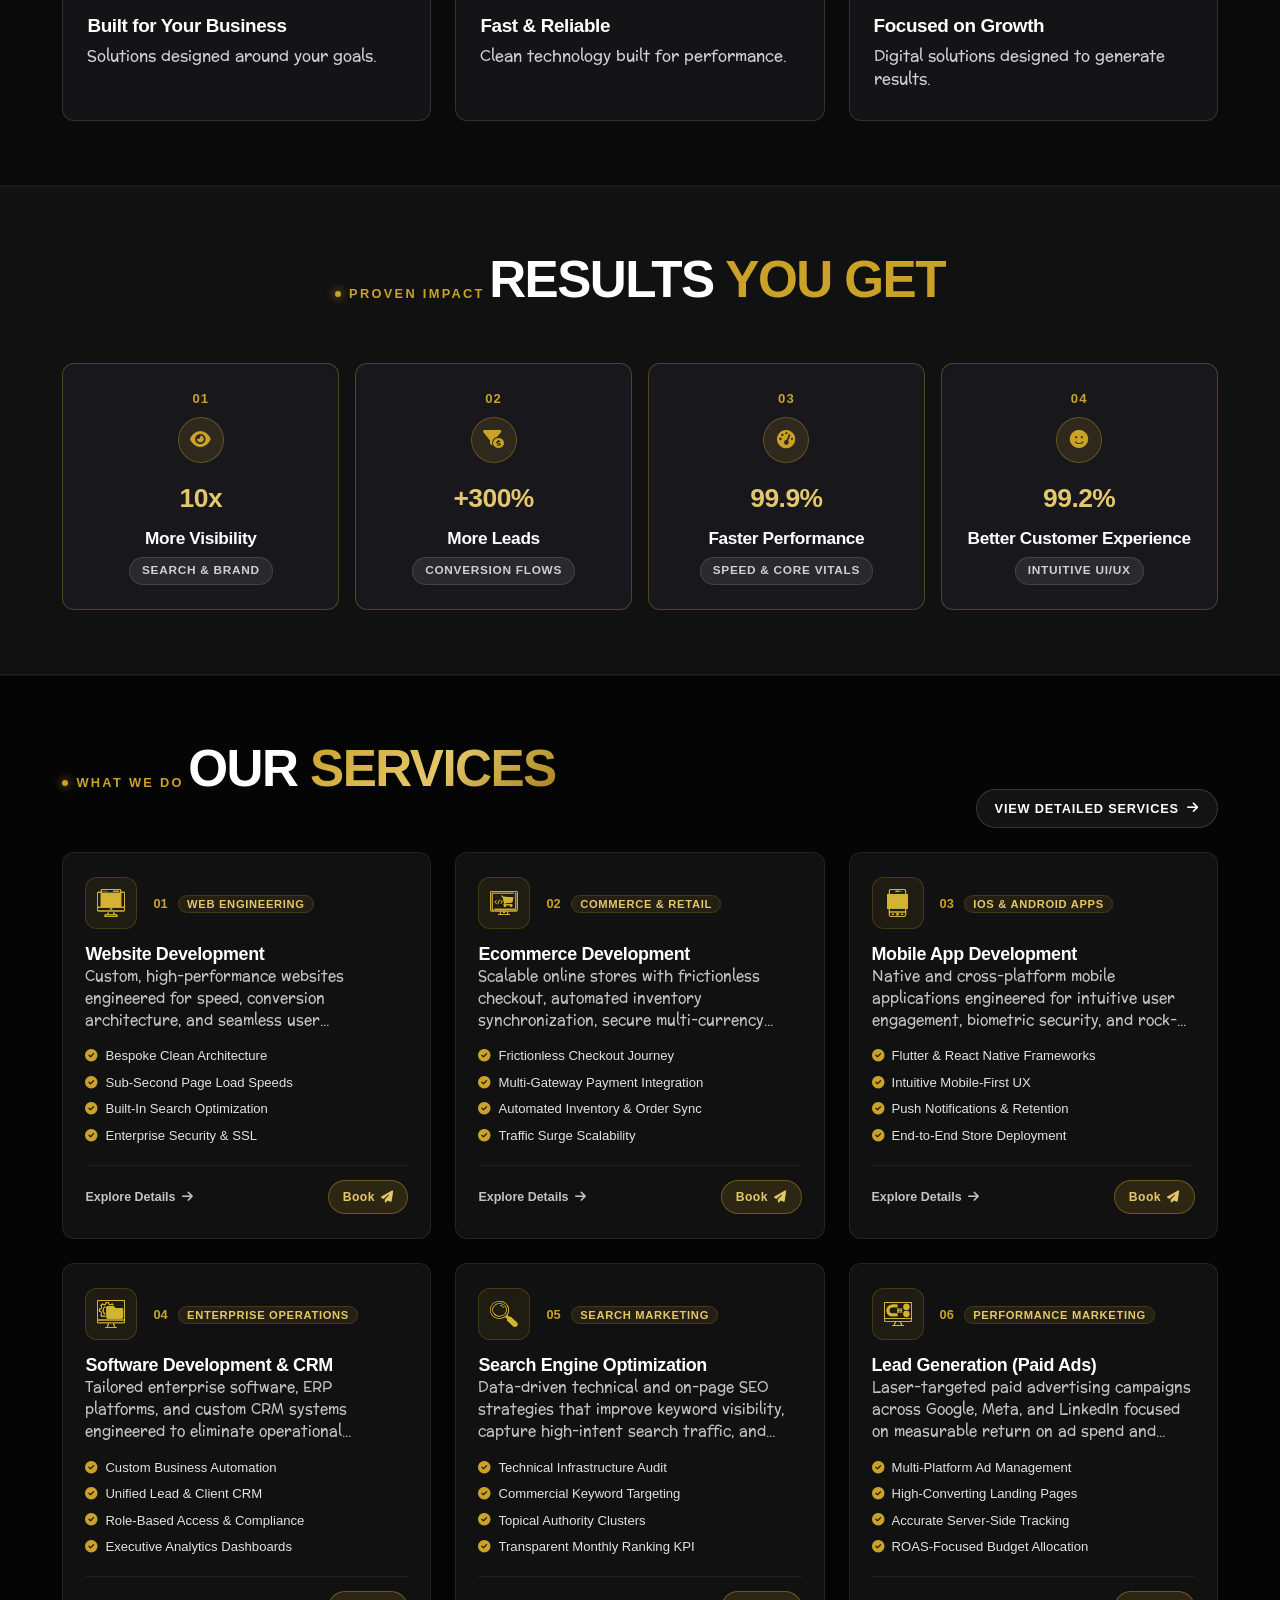
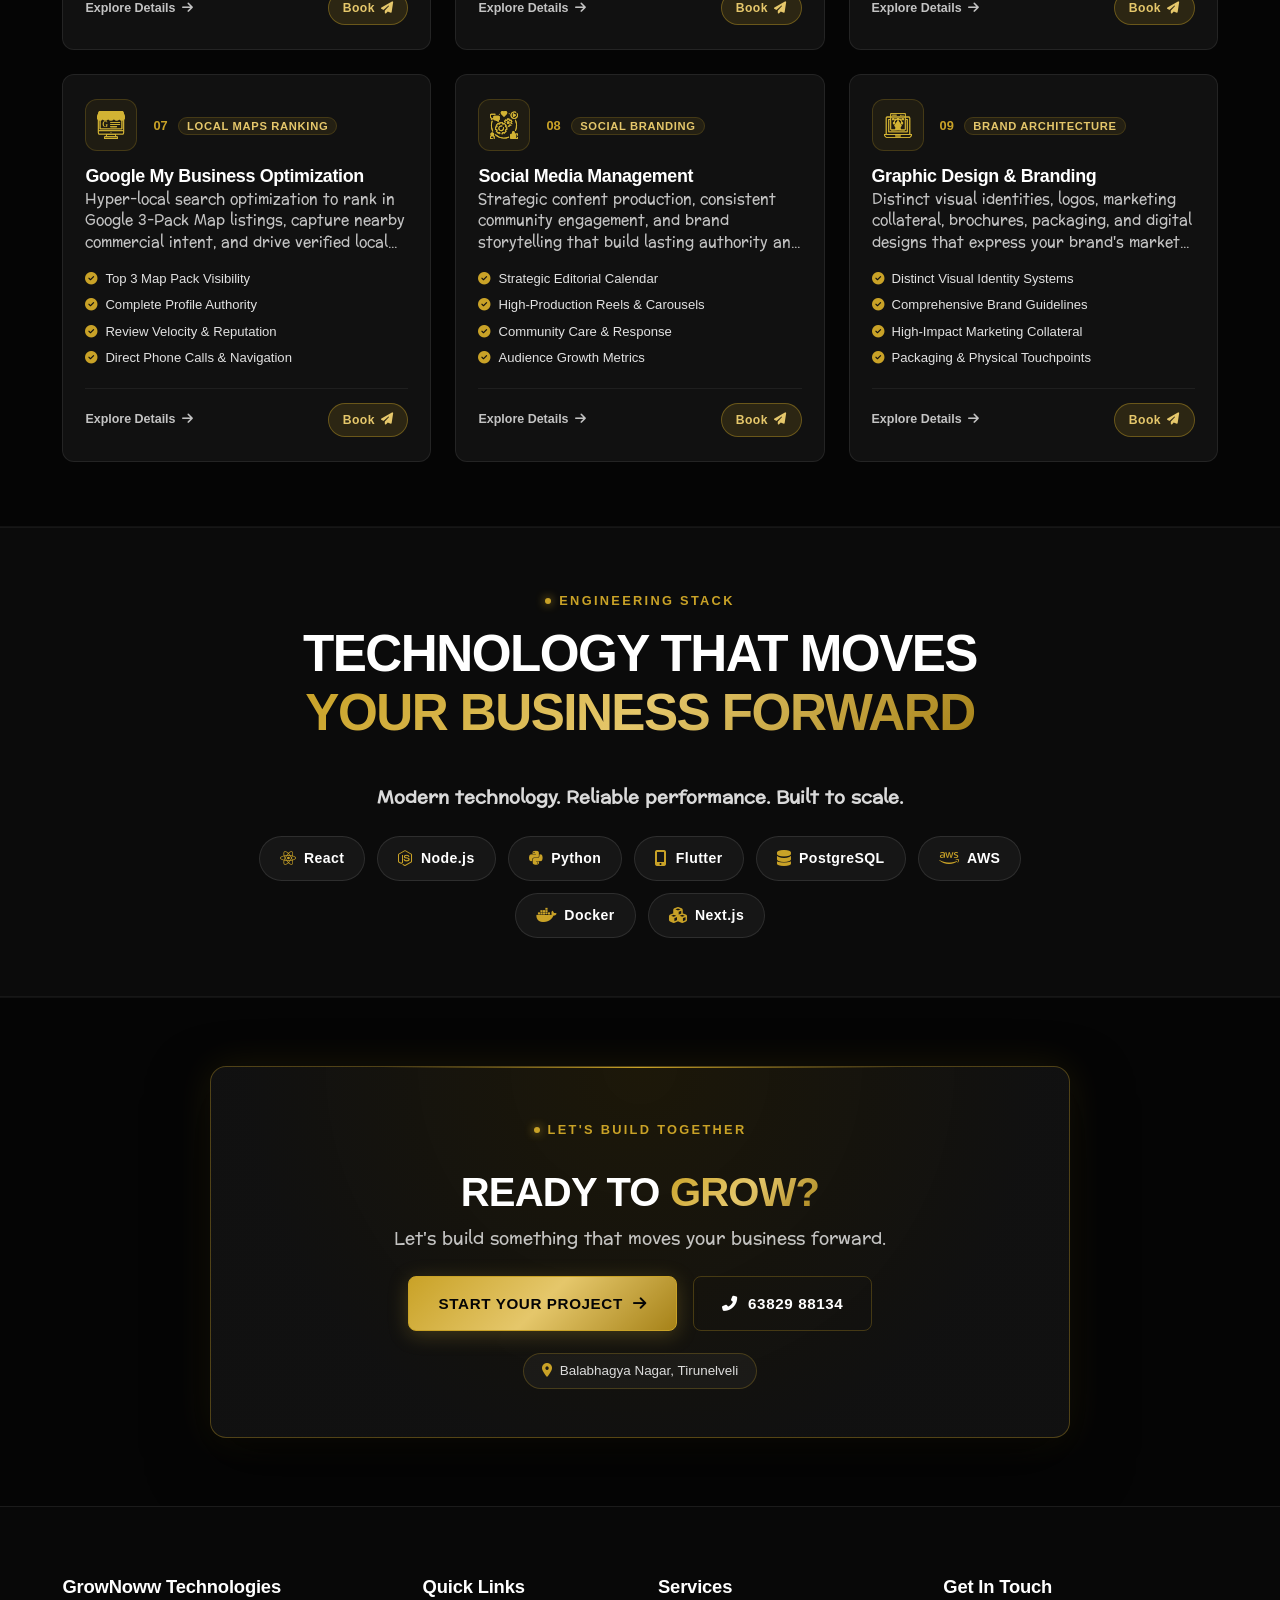
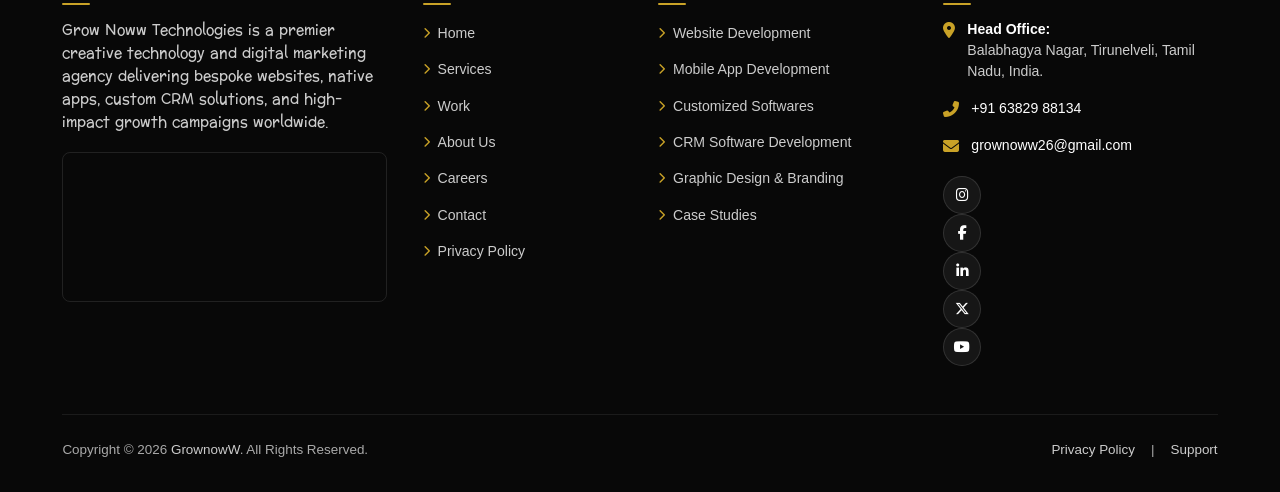
==== commit 20a14a2e: "feat: transform website into premium Black/White/Gold digital agency with black navbar, white G + go" ====
--- a/pages/index.html
+++ b/pages/index.html
@@ -161,7 +161,7 @@
             <div class="header-inner">
                 <!-- Logo Left -->
                 <a href="index.html" class="brand-logo-container" aria-label="GrownowW Homepage">
-                    <img src="../assets/images/logo/logo.jpg" alt="GrownowW Logo" class="brand-logo-img">
+                    <img src="../assets/images/logo/grownoww_logo_white_gold.png" alt="GrownowW Logo" class="brand-logo-img">
                 </a>
 
                 <!-- Navigation Center/Right -->
@@ -179,7 +179,7 @@
                 <!-- Actions Right -->
                 <div class="header-actions">
                     <a href="contact.html#Get_in_Touch" class="header-cta-btn trigger-quote-modal d-none d-sm-inline-flex">
-                        <span>Get a Quote</span> <i class="fas fa-arrow-right"></i>
+                        <span>GET A QUOTE</span> <i class="fas fa-arrow-right"></i>
                     </a>
                     <!-- Mobile Hamburger -->
                     <button class="menu-toggle-btn d-lg-none" id="menuToggle" type="button" aria-label="Toggle navigation">
@@ -238,7 +238,8 @@
                     </div>
 
                     <h1 class="hero-headline">
-                        TAKE YOUR BUSINESS <span class="gold-gradient-text">IN YOUR HAND</span>
+                        TAKE YOUR BUSINESS<br>
+                        <span class="gold-gradient-text">IN YOUR HAND</span>
                         <span class="gold-accent-line"></span>
                     </h1>
                     <p class="hero-description">
@@ -253,6 +254,23 @@
                         <a href="tel:6382988134" class="btn-gold-outline">
                             <i class="fas fa-phone-alt"></i> <span>CALL US</span>
                         </a>
+                    </div>
+                    <!-- Compact Hero Trust Strip -->
+                    <div class="hero-trust-strip">
+                        <div class="trust-metric-item">
+                            <span class="trust-metric-number">50+</span>
+                            <span class="trust-metric-label"><i class="fas fa-users" style="color: var(--gold-primary);"></i> Happy Clients</span>
+                        </div>
+                        <div class="trust-metric-divider"></div>
+                        <div class="trust-metric-item">
+                            <span class="trust-metric-number">100+</span>
+                            <span class="trust-metric-label"><i class="fas fa-layer-group" style="color: var(--gold-primary);"></i> Projects Delivered</span>
+                        </div>
+                        <div class="trust-metric-divider"></div>
+                        <div class="trust-metric-item">
+                            <span class="trust-metric-number">3&times;</span>
+                            <span class="trust-metric-label"><i class="fas fa-chart-line" style="color: var(--gold-primary);"></i> Business Growth</span>
+                        </div>
                     </div>
                 </div>
 
--- a/assets/css/premium-agency.css
+++ b/assets/css/premium-agency.css
@@ -334,8 +334,8 @@
 
 :root {
   /* Core Colors */
-  --bg-primary-black: #0A0A0A;
-  --bg-secondary-black: #111111;
+  --bg-primary-black: #050505;
+  --bg-secondary-black: #0B0B0B;
   --bg-soft-black: #151515;
   --bg-card-dark: #111111;
   --bg-pure-white: #FFFFFF;
@@ -650,424 +650,20 @@
   left: 0;
   width: 100%;
   z-index: 1000;
+  padding: 14px 0;
+  background: #050505 !important;
+  border-bottom: 1px solid rgba(255, 255, 255, 0.08) !important;
+  box-shadow: 0 4px 24px rgba(0, 0, 0, 0.6);
+  transition: all 0.35s cubic-bezier(0.16, 1, 0.3, 1);
+}
+
+.premium-header.scrolled {
   padding: 10px 0;
-  background: #FFFFFF;
-  border-bottom: 1px solid rgba(0, 0, 0, 0.08);
-  box-shadow: 0 2px 14px rgba(0, 0, 0, 0.04);
-  transition: all var(--transition-smooth);
-}
-
-.premium-header.scrolled {
-  padding: 8px 0;
-  background: rgba(255, 255, 255, 0.98);
-  backdrop-filter: blur(12px);
-  -webkit-backdrop-filter: blur(12px);
-  border-bottom: 1px solid rgba(201, 162, 39, 0.25);
-  box-shadow: 0 4px 20px rgba(0, 0, 0, 0.08);
-}
-
-.header-inner {
-  display: flex;
-  align-items: center;
-  justify-content: space-between;
-}
-
-.brand-logo-container {
-  display: flex;
-  align-items: center;
-  text-decoration: none;
-}
-
-.brand-logo-container img {
-  height: 38px;
-  width: auto;
-  object-fit: contain;
-  transition: transform var(--transition-fast);
-}
-
-.brand-logo-container:hover img {
-  transform: scale(1.02);
-}
-
-/* Desktop Nav Links */
-.desktop-nav {
-  display: flex;
-  align-items: center;
-  gap: 32px;
-  list-style: none;
-  margin: 0;
-  padding: 0;
-}
-
-.nav-item-link {
-  position: relative;
-  font-family: var(--font-heading);
-  font-size: 0.88rem;
-  font-weight: 600;
-  text-transform: uppercase;
-  letter-spacing: 0.05em;
-  color: #111111;
-  padding: 6px 0;
-  transition: color var(--transition-fast);
-  text-decoration: none !important;
-}
-
-.nav-item-link::after {
-  content: '';
-  position: absolute;
-  bottom: 0;
-  left: 0;
-  width: 0;
-  height: 2px;
-  background: var(--gold-primary);
-  transition: width var(--transition-smooth);
-  border-radius: 2px;
-}
-
-.nav-item-link:hover {
-  color: var(--gold-primary);
-}
-
-.nav-item-link:hover::after,
-.nav-item-link.active::after {
-  width: 100%;
-}
-
-.nav-item-link.active {
-  color: var(--gold-primary) !important;
-  font-weight: 700;
-}
-
-/* Header Right Actions */
-.header-actions {
-  display: flex;
-  align-items: center;
-  gap: 14px;
-}
-
-.header-cta-btn {
-  display: inline-flex;
-  align-items: center;
-  gap: 8px;
-  padding: 8px 18px;
-  font-family: var(--font-heading);
-  font-size: 0.82rem;
-  font-weight: 700;
-  letter-spacing: 0.05em;
-  text-transform: uppercase;
-  color: #0A0A0A !important;
-  background: var(--gold-primary);
-  border: 1px solid var(--gold-primary);
-  border-radius: var(--radius-full);
-  text-decoration: none !important;
-  transition: all var(--transition-fast);
-}
-
-.header-cta-btn:hover {
-  background: var(--gold-light);
-  border-color: var(--gold-light);
-  transform: translateY(-2px);
-  box-shadow: 0 4px 14px rgba(201, 162, 39, 0.3);
-}
-
-/* Hamburger Toggle Button */
-.menu-toggle-btn {
-  display: none;
-  background: #F3F3F1;
-  border: 1px solid rgba(0, 0, 0, 0.08);
-  border-radius: var(--radius-xs);
-  width: 40px;
-  height: 40px;
-  align-items: center;
-  justify-content: center;
-  color: #0A0A0A;
-  font-size: 1.15rem;
-  cursor: pointer;
-  transition: all var(--transition-fast);
-}
-
-.menu-toggle-btn:hover {
-  border-color: var(--gold-primary);
-  color: var(--gold-primary);
-}
-
-/* Mobile Slide-down / Fullscreen Overlay Menu */
-.mobile-nav-overlay {
-  position: fixed;
-  top: 0;
-  left: 0;
-  width: 100%;
-  height: 100vh;
-  background: rgba(5, 5, 5, 0.98);
-  backdrop-filter: blur(25px);
-  -webkit-backdrop-filter: blur(25px);
-  z-index: 9999;
-  display: flex;
-  flex-direction: column;
-  justify-content: space-between;
-  padding: 30px 24px 40px;
-  opacity: 0;
-  pointer-events: none;
-  transition: opacity var(--transition-smooth), transform var(--transition-smooth);
-  transform: translateY(-10px);
-}
-
-.mobile-nav-overlay.open {
-  opacity: 1;
-  pointer-events: auto;
-  transform: translateY(0);
-}
-
-.mobile-nav-header {
-  display: flex;
-  align-items: center;
-  justify-content: space-between;
-  border-bottom: 1px solid var(--border-dark);
-  padding-bottom: 20px;
-}
-
-.mobile-nav-close {
-  background: transparent;
-  border: 1px solid var(--border-dark);
-  color: var(--text-white);
-  width: 44px;
-  height: 44px;
-  border-radius: 50%;
-  display: flex;
-  align-items: center;
-  justify-content: center;
-  font-size: 1.2rem;
-  cursor: pointer;
-  transition: all var(--transition-fast);
-}
-
-.mobile-nav-close:hover {
-  border-color: var(--gold-primary);
-  color: var(--gold-primary);
-}
-
-.mobile-nav-links {
-  list-style: none;
-  padding: 0;
-  margin: 30px 0;
-  display: flex;
-  flex-direction: column;
-  gap: 18px;
-}
-
-.mobile-nav-links a {
-  font-family: var(--font-heading);
-  font-size: 1.8rem;
-  font-weight: 700;
-  color: rgba(255, 255, 255, 0.85);
-  text-decoration: none;
-  display: flex;
-  align-items: center;
-  justify-content: space-between;
-  transition: color var(--transition-fast);
-}
-
-.mobile-nav-links a.active,
-.mobile-nav-links a:hover {
-  color: var(--gold-primary);
-}
-
-.mobile-nav-footer {
-  border-top: 1px solid var(--border-dark);
-  padding-top: 24px;
-  display: flex;
-  flex-direction: column;
-  gap: 16px;
-}
-
-.mobile-contact-item {
-  color: var(--text-muted);
-  font-size: 0.95rem;
-  display: flex;
-  align-items: center;
-  gap: 10px;
-}
-
-.mobile-contact-item i {
-  color: var(--gold-primary);
-}
-
-/* ==========================================================================
-   FLOATING ACTION BUTTONS (GET QUOTE, WHATSAPP, CALL)
-   ========================================================================== */
-
-/* Redesigned Floating Get Quote (Subtle, sleek, non-intrusive) */
-.fixed_quote, .floating-quote-badge {
-  position: fixed;
-  right: 24px;
-  bottom: 100px;
-  z-index: 998;
-  background: #0D0D0D !important;
-  color: var(--gold-primary) !important;
-  font-family: var(--font-heading);
-  font-size: 0.8rem;
-  font-weight: 700;
-  letter-spacing: 0.08em;
-  text-transform: uppercase;
-  padding: 10px 18px;
-  border-radius: var(--radius-full);
-  border: 1px solid var(--gold-border-strong);
-  box-shadow: 0 4px 20px rgba(0, 0, 0, 0.6), var(--gold-glow);
-  cursor: pointer;
-  transition: all var(--transition-smooth);
-  display: flex;
-  align-items: center;
-  gap: 8px;
-  text-decoration: none;
-}
-
-.fixed_quote:hover, .floating-quote-badge:hover {
-  background: var(--gold-primary) !important;
-  color: #050505 !important;
-  transform: translateY(-3px);
-  box-shadow: 0 8px 30px rgba(212, 175, 55, 0.4);
-}
-
-.floating-quote-badge::after {
-  content: '→';
-  transition: transform var(--transition-fast);
-}
-
-.floating-quote-badge:hover::after {
-  transform: translateX(3px);
-}
-
-/* Floating WhatsApp Button */
-.floating_whatsapp {
-  position: fixed;
-  right: 24px;
-  bottom: 30px;
-  z-index: 998;
-  width: 50px;
-  height: 50px;
-  background: #0D0D0D !important;
-  border: 1px solid rgba(37, 211, 102, 0.4) !important;
-  border-radius: 50%;
-  display: flex;
-  align-items: center;
-  justify-content: center;
-  color: #25D366 !important;
-  font-size: 1.4rem;
-  box-shadow: 0 6px 20px rgba(0, 0, 0, 0.6);
-  cursor: pointer;
-  transition: all var(--transition-smooth);
-}
-
-.floating_whatsapp:hover {
-  background: #25D366 !important;
-  color: #FFFFFF !important;
-  border-color: #25D366 !important;
-  transform: scale(1.08) translateY(-2px);
-  box-shadow: 0 10px 25px rgba(37, 211, 102, 0.35);
-}
-
-/* Floating Call Button */
-.floating_call {
-  position: fixed;
-  left: 24px;
-  bottom: 30px;
-  z-index: 998;
-  width: 50px;
-  height: 50px;
-  background: #0D0D0D !important;
-  border: 1px solid var(--gold-border) !important;
-  border-radius: 50%;
-  display: flex;
-  align-items: center;
-  justify-content: center;
-  color: var(--gold-primary) !important;
-  font-size: 1.25rem;
-  box-shadow: 0 6px 20px rgba(0, 0, 0, 0.6);
-  cursor: pointer;
-  transition: all var(--transition-smooth);
-}
-
-.floating_call:hover {
-  background: var(--gold-primary) !important;
-  color: #050505 !important;
-  border-color: var(--gold-primary) !important;
-  transform: scale(1.08) translateY(-2px);
-  box-shadow: 0 10px 25px rgba(212, 175, 55, 0.35);
-}
-
-/* ==========================================================================
-   HERO SECTION REDESIGN
-   ========================================================================== */
-
-.premium-hero {
-  position: relative;
-  background-color: var(--bg-primary-black);
-  padding: 95px 0 50px;
-  min-height: auto;
-  display: flex;
-  align-items: center;
-  overflow: hidden;
-}
-
-/* Ambient Gold Background Mesh / Grid */
-.hero-ambient-glow {
-  position: absolute;
-  top: 15%;
-  right: 10%;
-  width: 500px;
-  height: 500px;
-  background: radial-gradient(circle, rgba(212, 175, 55, 0.12) 0%, rgba(5, 5, 5, 0) 70%);
-  filter: blur(60px);
-  pointer-events: none;
-  z-index: 1;
-}
-
-.hero-grid-bg {
-  position: absolute;
-  inset: 0;
-  background-image: 
-    linear-gradient(to right, rgba(255, 255, 255, 0.02) 1px, transparent 1px),
-    linear-gradient(to bottom, rgba(255, 255, 255, 0.02) 1px, transparent 1px);
-  background-size: 50px 50px;
-  pointer-events: none;
-  z-index: 1;
-}
-
-.hero-content {
-  position: relative;
-  z-index: 2;
-}
-
-.hero-eyebrow {
-  display: inline-flex;
-  align-items: center;
-  gap: 10px;
-  padding: 8px 16px;
-  background: rgba(212, 175, 55, 0.08);
-  border: 1px solid var(--gold-border);
-  border-radius: var(--radius-full);
-  color: var(--gold-light);
-  font-family: var(--font-heading);
-  font-size: 0.82rem;
-  font-weight: 700;
-  text-transform: uppercase;
-  letter-spacing: 0.14em;
-  margin-bottom: 24px;
-}
-
-.pulse-dot {
-  width: 8px;
-  height: 8px;
-  border-radius: 50%;
-  background: var(--gold-primary);
-  box-shadow: 0 0 10px var(--gold-primary);
-  animation: pulseGold 2s infinite ease-in-out;
-}
-
-@keyframes pulseGold {
-  0% { transform: scale(0.9); opacity: 0.7; }
-  50% { transform: scale(1.3); opacity: 1; box-shadow: 0 0 15px var(--gold-primary); }
-  100% { transform: scale(0.9); opacity: 0.7; }
+  background: rgba(5, 5, 5, 0.96) !important;
+  backdrop-filter: blur(14px);
+  -webkit-backdrop-filter: blur(14px);
+  border-bottom: 1px solid rgba(201, 162, 39, 0.28) !important;
+  box-shadow: 0 8px 32px rgba(0, 0, 0, 0.85);
 }
 
 .hero-headline {
@@ -4085,3 +3681,56 @@
     font-size: 1.1rem;
   }
 }
+
+
+/* ==========================================================================
+   HERO TRUST STRIP (LEGITIMATE METRICS)
+   ========================================================================== */
+.hero-trust-strip {
+  display: flex;
+  align-items: center;
+  gap: 22px;
+  margin-top: 32px;
+  padding-top: 22px;
+  border-top: 1px solid rgba(255, 255, 255, 0.08);
+}
+
+.trust-metric-item {
+  display: flex;
+  flex-direction: column;
+}
+
+.trust-metric-number {
+  font-family: var(--font-heading);
+  font-size: 1.45rem;
+  font-weight: 800;
+  color: #FFFFFF;
+  letter-spacing: -0.02em;
+  line-height: 1.1;
+}
+
+.trust-metric-label {
+  font-size: 0.76rem;
+  font-weight: 600;
+  color: #D0D0D0;
+  margin-top: 3px;
+  display: flex;
+  align-items: center;
+  gap: 6px;
+}
+
+.trust-metric-divider {
+  width: 1px;
+  height: 28px;
+  background: rgba(255, 255, 255, 0.12);
+}
+
+@media (max-width: 576px) {
+  .hero-trust-strip {
+    flex-wrap: wrap;
+    gap: 16px;
+  }
+  .trust-metric-divider {
+    display: none;
+  }
+}
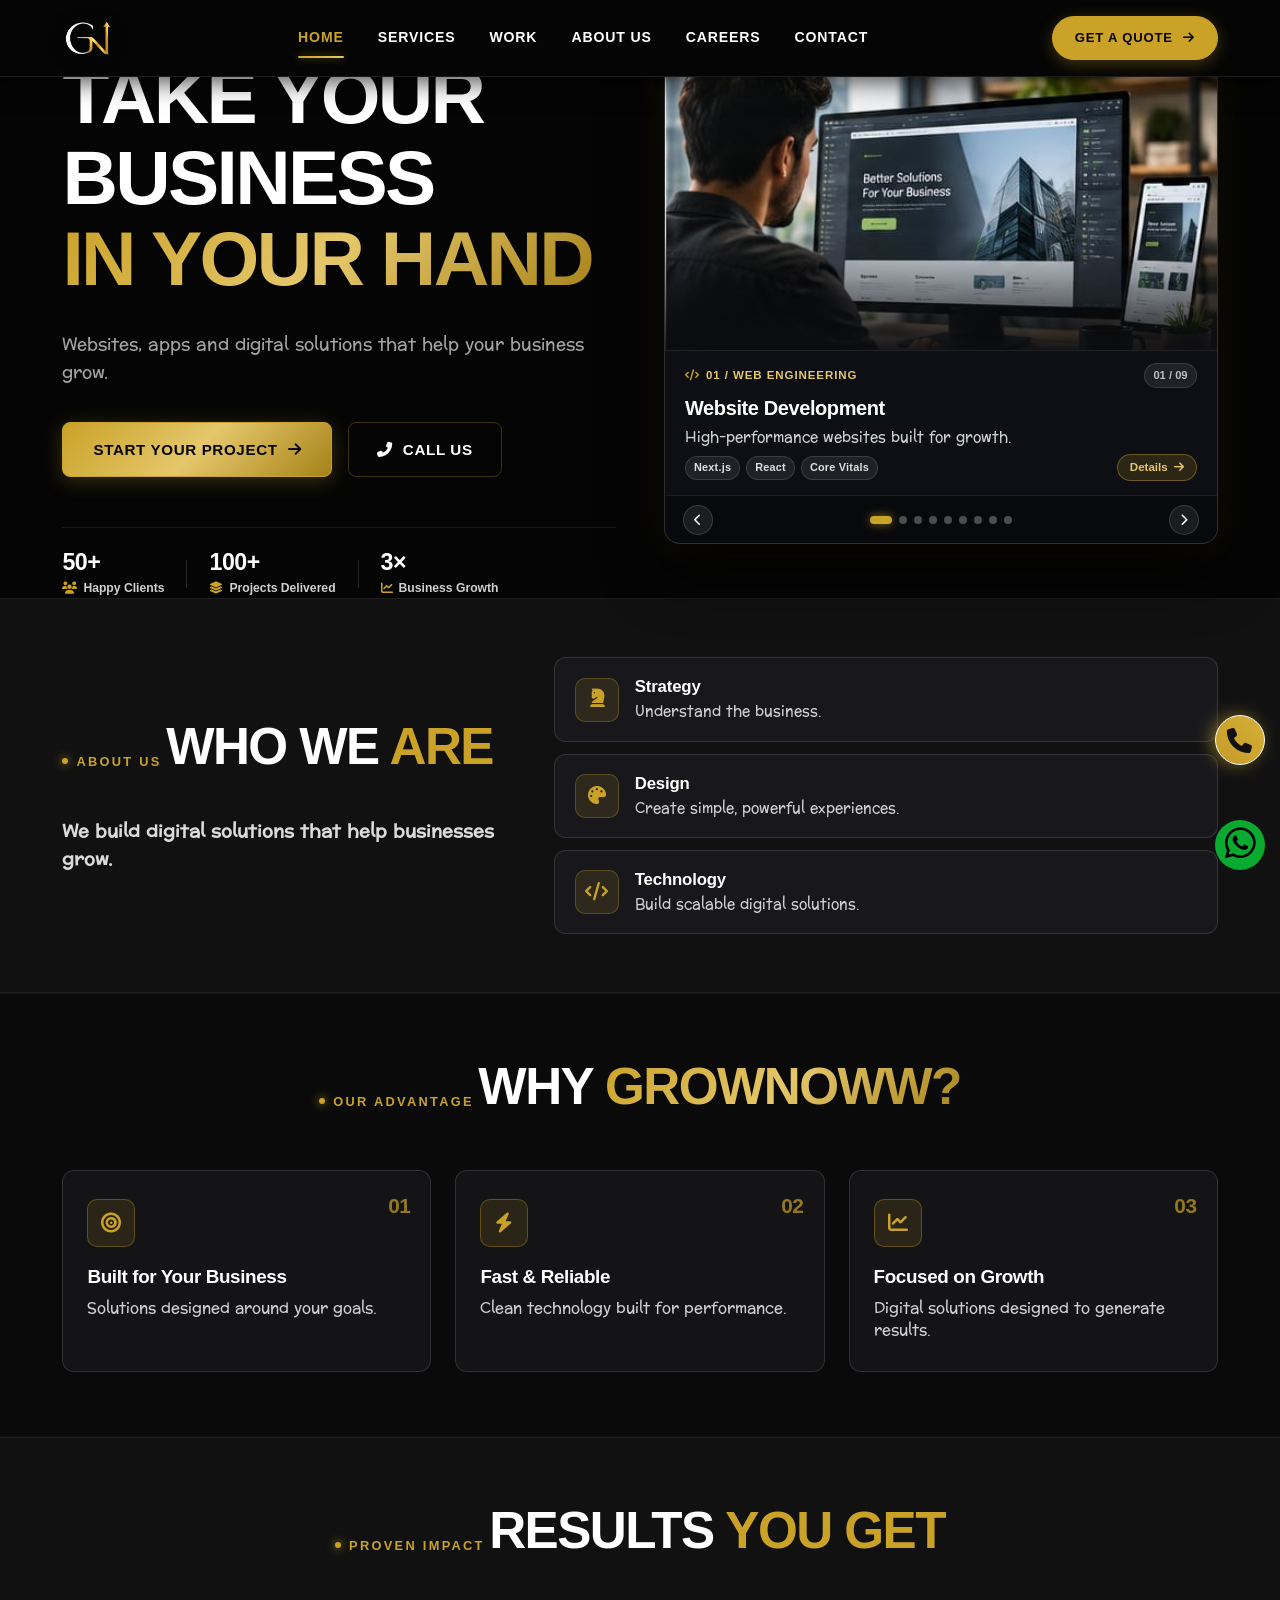
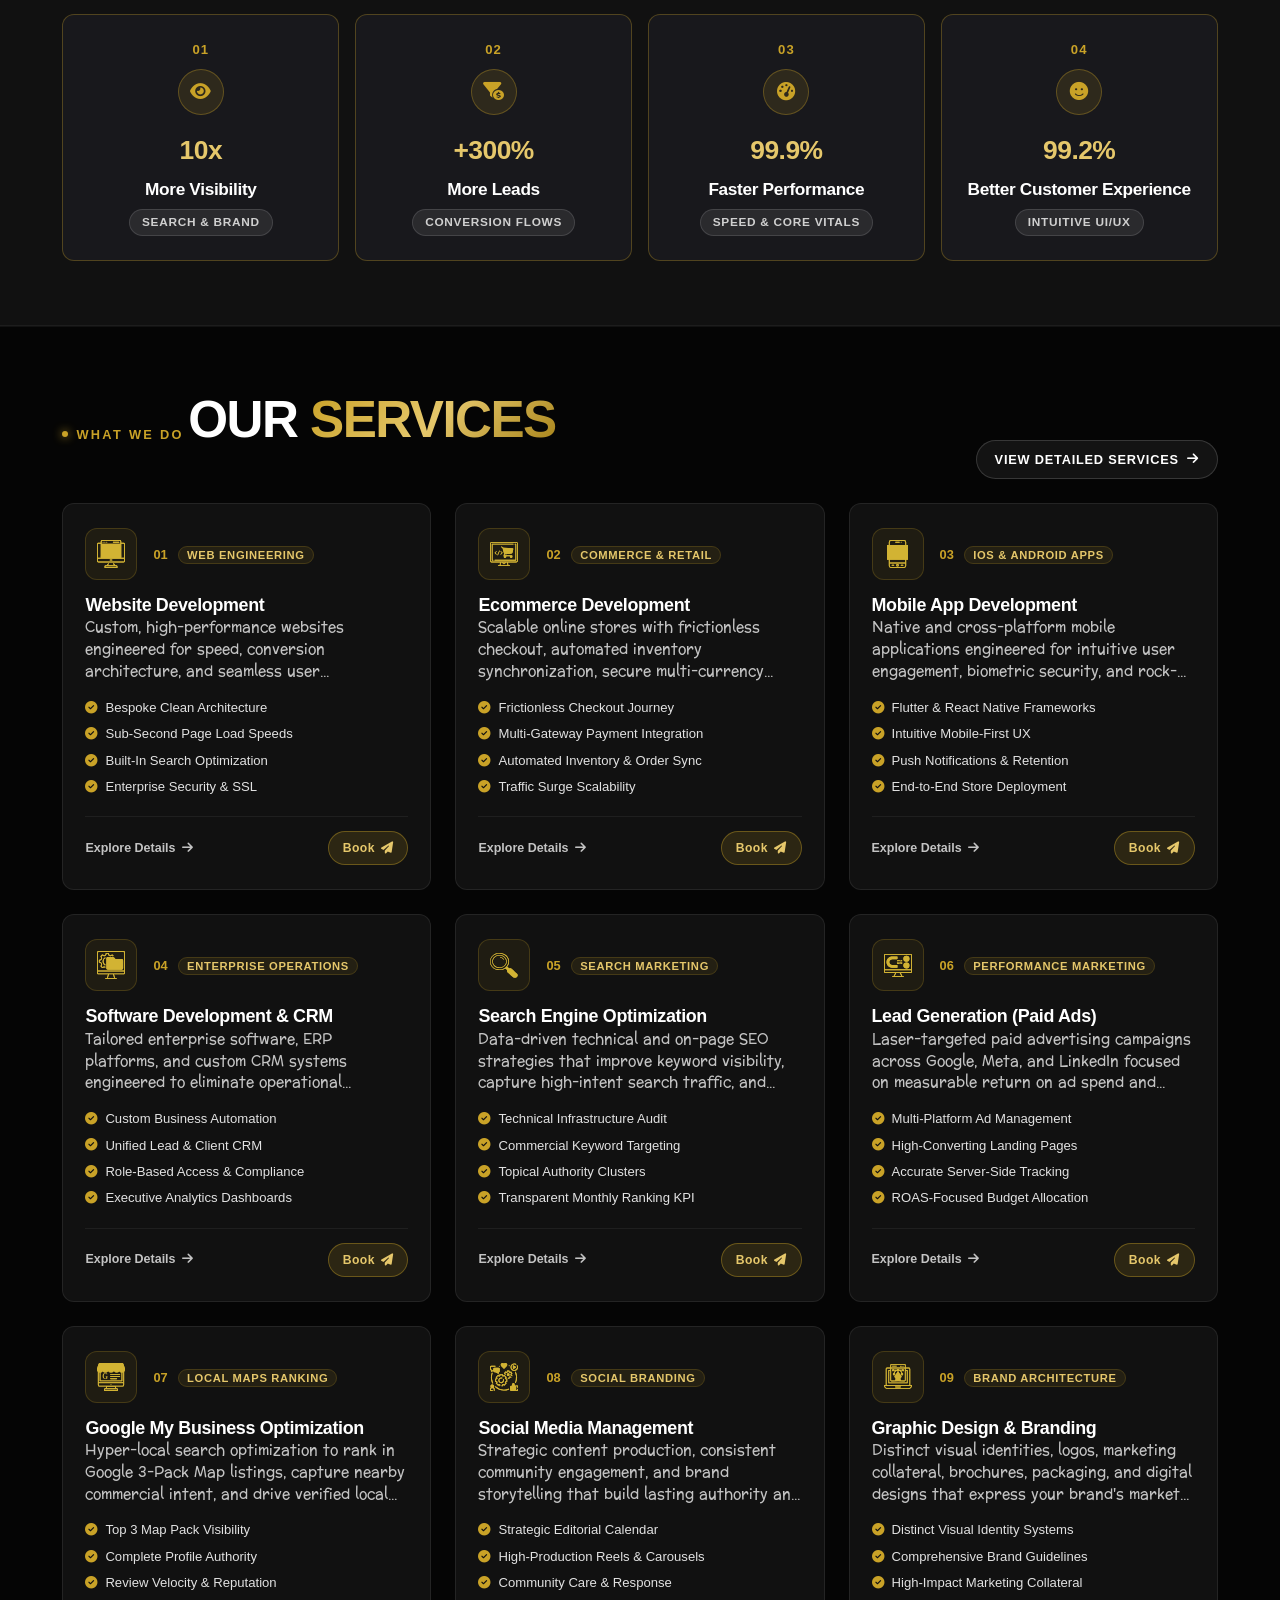
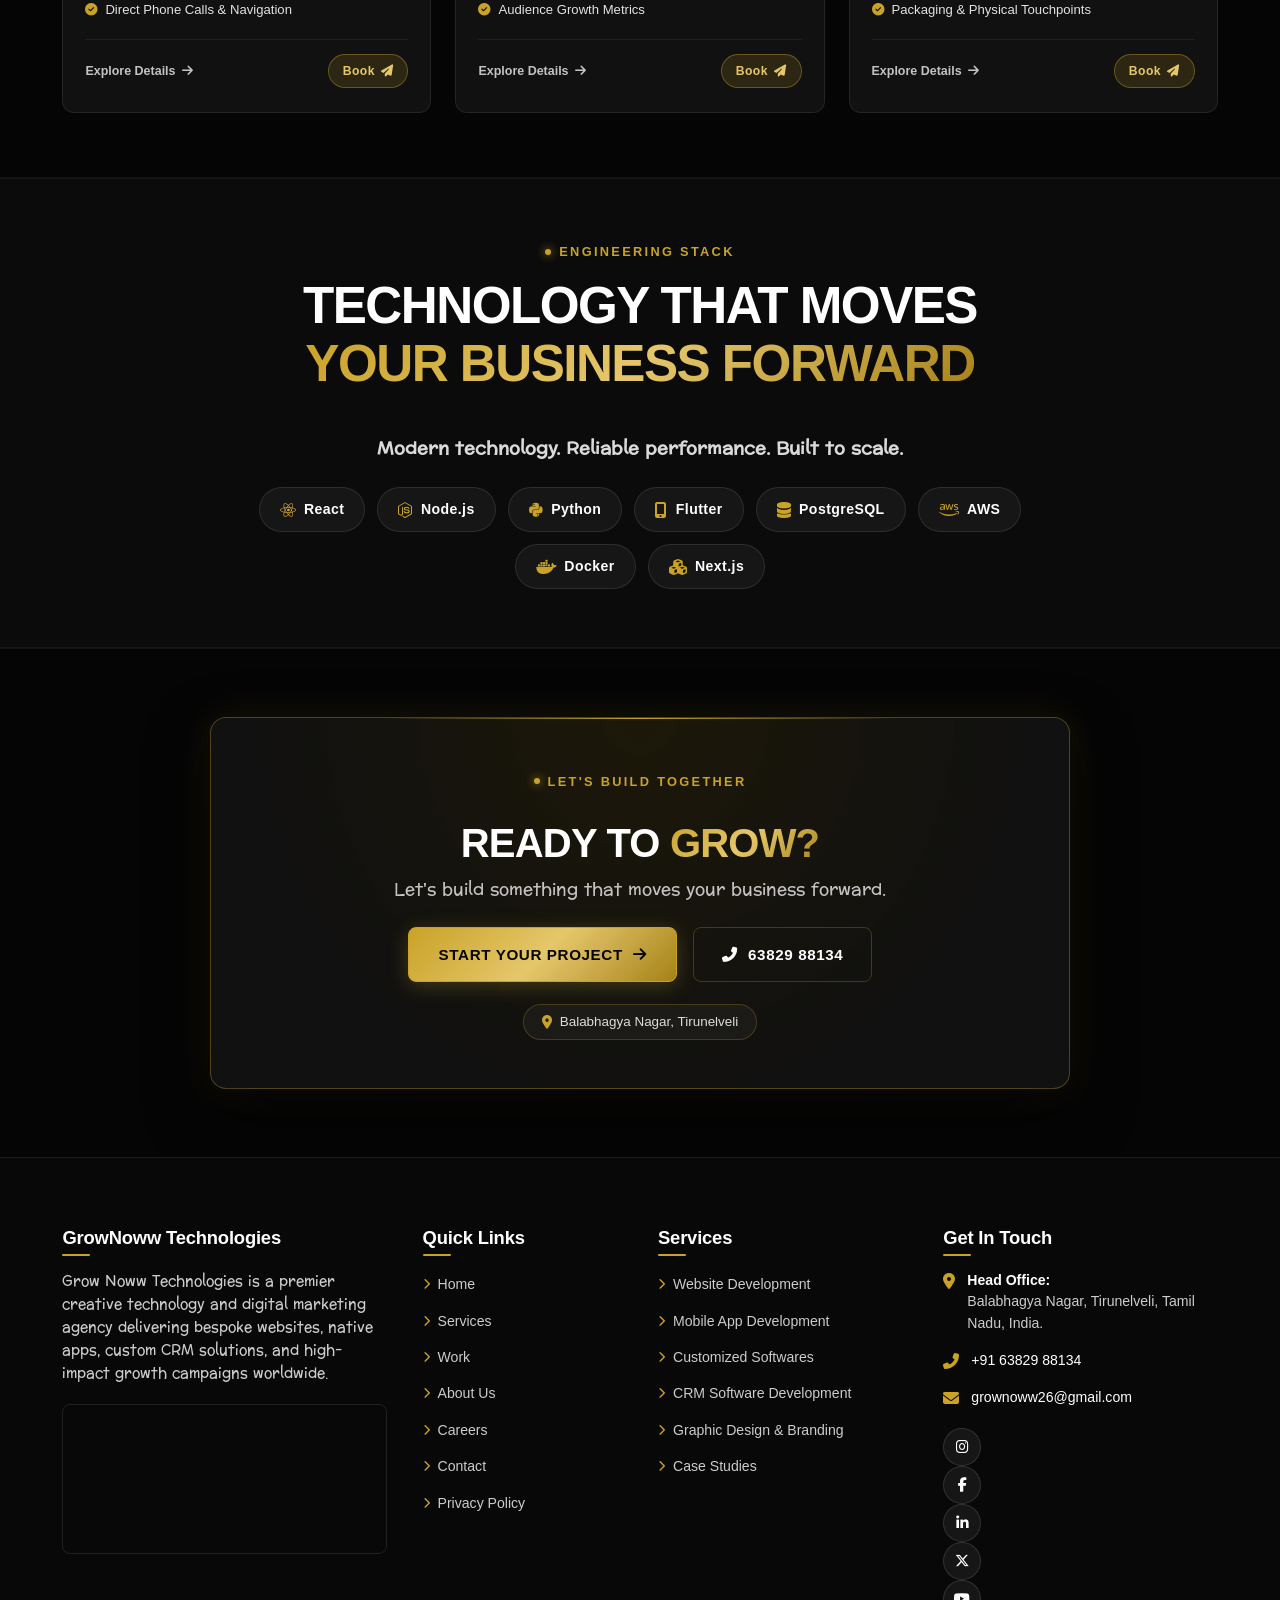
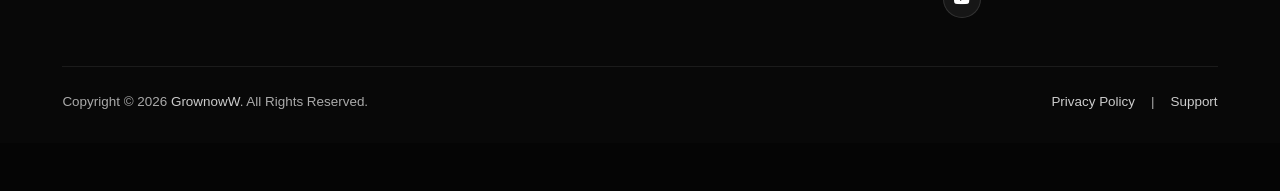
==== commit eb271a6e: "fix: restore high-visibility black navbar with white links and wire up 9-service automatic hero slid" ====
--- a/pages/index.html
+++ b/pages/index.html
@@ -194,7 +194,7 @@
     <div class="mobile-nav-overlay" id="mobileNavOverlay">
         <div class="mobile-nav-header">
             <a href="index.html" class="brand-logo-container">
-                <img src="../assets/images/logo/grownoww_logo_transparent.png" alt="GrownowW Logo" style="height: 36px;">
+                <img src="../assets/images/logo/grownoww_logo_white_gold.png" alt="GrownowW Logo" style="height: 38px;">
             </a>
             <button class="mobile-nav-close" id="mobileNavClose" aria-label="Close navigation">
                 <i class="fas fa-times"></i>
@@ -308,7 +308,7 @@
                             <!-- Slide 2: Ecommerce Development -->
                             <div class="hero-service-slide" data-slide="2">
                                 <div class="slide-visual-box">
-                                    <img src="../assets/images/services/website/ecommerce.png" alt="Ecommerce Development" class="slide-main-img">
+                                    <img src="../assets/images/services/new/ecommerce_luxury.jpg" alt="Ecommerce Development" class="slide-main-img">
                                     <div class="slide-glass-sheen"></div>
                                     <div class="slide-dark-gradient"></div>
                                 </div>
@@ -324,7 +324,7 @@
                                         <span class="slide-tag">WooCommerce</span>
                                         <span class="slide-tag">Stripe</span>
                                         <a href="services.html#service-2" class="slide-explore-btn">
-                                            <span>Details</span> <i class="fas fa-arrow-right"></i>
+                                             <span>Details</span> <i class="fas fa-arrow-right"></i>
                                         </a>
                                     </div>
                                 </div>
@@ -349,7 +349,7 @@
                                         <span class="slide-tag">React Native</span>
                                         <span class="slide-tag">iOS &amp; Android</span>
                                         <a href="services.html#service-3" class="slide-explore-btn">
-                                            <span>Details</span> <i class="fas fa-arrow-right"></i>
+                                             <span>Details</span> <i class="fas fa-arrow-right"></i>
                                         </a>
                                     </div>
                                 </div>
@@ -374,7 +374,7 @@
                                         <span class="slide-tag">Custom ERP</span>
                                         <span class="slide-tag">Dashboards</span>
                                         <a href="services.html#service-4" class="slide-explore-btn">
-                                            <span>Details</span> <i class="fas fa-arrow-right"></i>
+                                             <span>Details</span> <i class="fas fa-arrow-right"></i>
                                         </a>
                                     </div>
                                 </div>
@@ -383,7 +383,7 @@
                             <!-- Slide 5: Search Engine Optimization -->
                             <div class="hero-service-slide" data-slide="5">
                                 <div class="slide-visual-box">
-                                    <img src="../assets/images/services/new/analytics_overview.jpg" alt="Search Engine Optimization" class="slide-main-img">
+                                    <img src="../assets/images/services/new/seo_growth.jpg" alt="Search Engine Optimization" class="slide-main-img">
                                     <div class="slide-glass-sheen"></div>
                                     <div class="slide-dark-gradient"></div>
                                 </div>
@@ -399,7 +399,7 @@
                                         <span class="slide-tag">On-Page</span>
                                         <span class="slide-tag">Keywords</span>
                                         <a href="services.html#service-5" class="slide-explore-btn">
-                                            <span>Details</span> <i class="fas fa-arrow-right"></i>
+                                             <span>Details</span> <i class="fas fa-arrow-right"></i>
                                         </a>
                                     </div>
                                 </div>
@@ -408,7 +408,7 @@
                             <!-- Slide 6: Lead Generation (Paid Ads) -->
                             <div class="hero-service-slide" data-slide="6">
                                 <div class="slide-visual-box">
-                                    <img src="../assets/images/services/new/campaign_performance.jpg" alt="Lead Generation (Paid Ads)" class="slide-main-img">
+                                    <img src="../assets/images/services/new/paid_ads.jpg" alt="Lead Generation (Paid Ads)" class="slide-main-img">
                                     <div class="slide-glass-sheen"></div>
                                     <div class="slide-dark-gradient"></div>
                                 </div>
@@ -424,7 +424,7 @@
                                         <span class="slide-tag">Meta Ads</span>
                                         <span class="slide-tag">High ROAS</span>
                                         <a href="services.html#service-6" class="slide-explore-btn">
-                                            <span>Details</span> <i class="fas fa-arrow-right"></i>
+                                             <span>Details</span> <i class="fas fa-arrow-right"></i>
                                         </a>
                                     </div>
                                 </div>
@@ -433,7 +433,7 @@
                             <!-- Slide 7: Google My Business -->
                             <div class="hero-service-slide" data-slide="7">
                                 <div class="slide-visual-box">
-                                    <img src="../assets/images/services/new/customer_acquisition.jpg" alt="Google My Business" class="slide-main-img">
+                                    <img src="../assets/images/services/new/gmb_local.jpg" alt="Google My Business" class="slide-main-img">
                                     <div class="slide-glass-sheen"></div>
                                     <div class="slide-dark-gradient"></div>
                                 </div>
@@ -449,7 +449,7 @@
                                         <span class="slide-tag">Local SEO</span>
                                         <span class="slide-tag">Reviews</span>
                                         <a href="services.html#service-7" class="slide-explore-btn">
-                                            <span>Details</span> <i class="fas fa-arrow-right"></i>
+                                             <span>Details</span> <i class="fas fa-arrow-right"></i>
                                         </a>
                                     </div>
                                 </div>
@@ -458,7 +458,7 @@
                             <!-- Slide 8: Social Media Management -->
                             <div class="hero-service-slide" data-slide="8">
                                 <div class="slide-visual-box">
-                                    <img src="../assets/images/services/new/roadmap_90day.jpg" alt="Social Media Management" class="slide-main-img">
+                                    <img src="../assets/images/services/new/social_media.jpg" alt="Social Media Management" class="slide-main-img">
                                     <div class="slide-glass-sheen"></div>
                                     <div class="slide-dark-gradient"></div>
                                 </div>
@@ -474,7 +474,7 @@
                                         <span class="slide-tag">Reels</span>
                                         <span class="slide-tag">Community</span>
                                         <a href="services.html#service-8" class="slide-explore-btn">
-                                            <span>Details</span> <i class="fas fa-arrow-right"></i>
+                                             <span>Details</span> <i class="fas fa-arrow-right"></i>
                                         </a>
                                     </div>
                                 </div>
@@ -483,7 +483,7 @@
                             <!-- Slide 9: Graphic Design & Branding -->
                             <div class="hero-service-slide" data-slide="9">
                                 <div class="slide-visual-box">
-                                    <img src="../assets/images/services/new/brand_identity.jpg" alt="Graphic Design & Branding" class="slide-main-img">
+                                    <img src="../assets/images/services/new/brand_identity_luxury.jpg" alt="Graphic Design & Branding" class="slide-main-img">
                                     <div class="slide-glass-sheen"></div>
                                     <div class="slide-dark-gradient"></div>
                                 </div>
@@ -499,7 +499,7 @@
                                         <span class="slide-tag">Packaging</span>
                                         <span class="slide-tag">Typography</span>
                                         <a href="services.html#service-9" class="slide-explore-btn">
-                                            <span>Details</span> <i class="fas fa-arrow-right"></i>
+                                             <span>Details</span> <i class="fas fa-arrow-right"></i>
                                         </a>
                                     </div>
                                 </div>
@@ -1253,15 +1253,8 @@
 
     <!-- Mapbox & Dynamic Year Initialization -->
     <script>
-        document.getElementById('currentYear').textContent = new Date().getFullYear();
-
-        // Hero slide switcher
-        function switchHeroSlide(slideNum) {
-            $('.hero-slide-pane').hide().removeClass('active');
-            $('#heroSlide' + slideNum).fadeIn(400).addClass('active');
-            $('.hero-tab-pill').removeClass('active');
-            $('.hero-tab-pill').eq(slideNum - 1).addClass('active');
-        }
+        const yearEl = document.getElementById('currentYear');
+        if (yearEl) yearEl.textContent = new Date().getFullYear();
 
         AOS.init({
             duration: 800,
--- a/assets/css/premium-agency.css
+++ b/assets/css/premium-agency.css
@@ -650,20 +650,308 @@
   left: 0;
   width: 100%;
   z-index: 1000;
-  padding: 14px 0;
+  min-height: 74px;
+  display: flex;
+  align-items: center;
+  padding: 12px 0;
   background: #050505 !important;
-  border-bottom: 1px solid rgba(255, 255, 255, 0.08) !important;
-  box-shadow: 0 4px 24px rgba(0, 0, 0, 0.6);
+  border-bottom: 1px solid rgba(255, 255, 255, 0.09) !important;
+  box-shadow: 0 4px 24px rgba(0, 0, 0, 0.75);
   transition: all 0.35s cubic-bezier(0.16, 1, 0.3, 1);
 }
 
 .premium-header.scrolled {
-  padding: 10px 0;
-  background: rgba(5, 5, 5, 0.96) !important;
-  backdrop-filter: blur(14px);
-  -webkit-backdrop-filter: blur(14px);
-  border-bottom: 1px solid rgba(201, 162, 39, 0.28) !important;
-  box-shadow: 0 8px 32px rgba(0, 0, 0, 0.85);
+  min-height: 68px;
+  padding: 8px 0;
+  background: rgba(5, 5, 5, 0.98) !important;
+  backdrop-filter: blur(16px);
+  -webkit-backdrop-filter: blur(16px);
+  border-bottom: 1px solid rgba(201, 162, 39, 0.3) !important;
+  box-shadow: 0 8px 32px rgba(0, 0, 0, 0.92);
+}
+
+.header-inner {
+  display: flex;
+  align-items: center;
+  justify-content: space-between;
+  width: 100%;
+}
+
+.brand-logo-container {
+  display: inline-flex;
+  align-items: center;
+  text-decoration: none !important;
+  outline: none;
+}
+
+.brand-logo-img {
+  height: 44px;
+  width: auto;
+  max-width: 180px;
+  object-fit: contain;
+  display: block;
+  transition: transform 0.25s ease, filter 0.25s ease;
+  filter: drop-shadow(0 2px 8px rgba(0, 0, 0, 0.5));
+}
+
+.brand-logo-container:hover .brand-logo-img {
+  transform: scale(1.03);
+  filter: drop-shadow(0 2px 12px rgba(201, 162, 39, 0.3));
+}
+
+/* Desktop Navigation */
+.desktop-nav {
+  display: flex;
+  align-items: center;
+  gap: 34px;
+  list-style: none;
+  margin: 0;
+  padding: 0;
+}
+
+.desktop-nav li {
+  margin: 0;
+  padding: 0;
+}
+
+.nav-item-link {
+  position: relative;
+  font-family: var(--font-heading);
+  font-size: 0.88rem;
+  font-weight: 600;
+  text-transform: uppercase;
+  letter-spacing: 0.06em;
+  color: #FFFFFF !important;
+  padding: 8px 0;
+  text-decoration: none !important;
+  transition: color 0.25s ease;
+  display: inline-block;
+}
+
+.nav-item-link::after {
+  content: '';
+  position: absolute;
+  bottom: 0;
+  left: 0;
+  width: 0;
+  height: 2px;
+  background: linear-gradient(90deg, #C9A227, #E5C76B);
+  transition: width 0.3s cubic-bezier(0.16, 1, 0.3, 1);
+  border-radius: 2px;
+  box-shadow: 0 0 8px rgba(201, 162, 39, 0.6);
+}
+
+.nav-item-link:hover {
+  color: #E5C76B !important;
+}
+
+.nav-item-link:hover::after,
+.nav-item-link.active::after {
+  width: 100%;
+}
+
+.nav-item-link.active {
+  color: var(--gold-primary) !important;
+  font-weight: 700;
+}
+
+/* Header Right Actions & Gold CTA */
+.header-actions {
+  display: flex;
+  align-items: center;
+  gap: 16px;
+}
+
+.header-cta-btn {
+  display: inline-flex;
+  align-items: center;
+  gap: 10px;
+  padding: 10px 22px;
+  font-family: var(--font-heading);
+  font-size: 0.82rem;
+  font-weight: 800;
+  letter-spacing: 0.06em;
+  text-transform: uppercase;
+  color: #050505 !important;
+  background: var(--gold-primary) !important;
+  border: 1px solid var(--gold-primary) !important;
+  border-radius: var(--radius-full);
+  text-decoration: none !important;
+  box-shadow: 0 4px 16px rgba(201, 162, 39, 0.3);
+  transition: all 0.25s cubic-bezier(0.16, 1, 0.3, 1);
+}
+
+.header-cta-btn span {
+  color: #050505 !important;
+}
+
+.header-cta-btn i {
+  color: #050505 !important;
+  font-size: 0.78rem;
+  transition: transform 0.25s ease;
+}
+
+.header-cta-btn:hover {
+  background: var(--gold-light) !important;
+  border-color: var(--gold-light) !important;
+  color: #000000 !important;
+  transform: translateY(-2px);
+  box-shadow: 0 6px 22px rgba(201, 162, 39, 0.5);
+}
+
+.header-cta-btn:hover i {
+  transform: translateX(3px);
+}
+
+/* Mobile Hamburger Toggle Button */
+.menu-toggle-btn {
+  display: none;
+  background: rgba(255, 255, 255, 0.08);
+  border: 1px solid rgba(255, 255, 255, 0.16);
+  border-radius: var(--radius-sm);
+  width: 42px;
+  height: 42px;
+  align-items: center;
+  justify-content: center;
+  color: #FFFFFF !important;
+  font-size: 1.15rem;
+  cursor: pointer;
+  transition: all 0.25s ease;
+}
+
+.menu-toggle-btn:hover {
+  border-color: var(--gold-primary);
+  color: var(--gold-primary) !important;
+  background: rgba(201, 162, 39, 0.12);
+}
+
+@media (max-width: 991px) {
+  .menu-toggle-btn {
+    display: inline-flex;
+  }
+}
+
+/* Mobile Navigation Overlay */
+.mobile-nav-overlay {
+  position: fixed;
+  top: 0;
+  left: 0;
+  width: 100%;
+  height: 100vh;
+  background: rgba(5, 5, 5, 0.98);
+  backdrop-filter: blur(25px);
+  -webkit-backdrop-filter: blur(25px);
+  z-index: 9999;
+  display: flex;
+  flex-direction: column;
+  justify-content: space-between;
+  padding: 26px 24px 36px;
+  opacity: 0;
+  pointer-events: none;
+  transition: opacity 0.3s cubic-bezier(0.16, 1, 0.3, 1), transform 0.3s cubic-bezier(0.16, 1, 0.3, 1);
+  transform: translateY(-12px);
+}
+
+.mobile-nav-overlay.open {
+  opacity: 1;
+  pointer-events: auto;
+  transform: translateY(0);
+}
+
+.mobile-nav-header {
+  display: flex;
+  align-items: center;
+  justify-content: space-between;
+  border-bottom: 1px solid rgba(255, 255, 255, 0.1);
+  padding-bottom: 18px;
+}
+
+.mobile-nav-close {
+  background: transparent;
+  border: 1px solid rgba(255, 255, 255, 0.16);
+  color: #FFFFFF;
+  width: 44px;
+  height: 44px;
+  border-radius: 50%;
+  display: flex;
+  align-items: center;
+  justify-content: center;
+  font-size: 1.2rem;
+  cursor: pointer;
+  transition: all 0.25s ease;
+}
+
+.mobile-nav-close:hover {
+  border-color: var(--gold-primary);
+  color: var(--gold-primary);
+  transform: rotate(90deg);
+}
+
+.mobile-nav-links {
+  list-style: none;
+  padding: 0;
+  margin: 24px 0;
+  display: flex;
+  flex-direction: column;
+  gap: 16px;
+}
+
+.mobile-nav-links a {
+  font-family: var(--font-heading);
+  font-size: 1.6rem;
+  font-weight: 700;
+  color: #FFFFFF;
+  text-decoration: none;
+  display: flex;
+  align-items: center;
+  justify-content: space-between;
+  transition: color 0.25s ease, transform 0.25s ease;
+}
+
+.mobile-nav-links a span {
+  font-size: 0.85rem;
+  color: var(--gold-primary);
+  font-weight: 600;
+  margin-right: 12px;
+}
+
+.mobile-nav-links a i {
+  font-size: 1rem;
+  color: rgba(255, 255, 255, 0.35);
+  transition: transform 0.25s ease;
+}
+
+.mobile-nav-links a:hover,
+.mobile-nav-links a.active {
+  color: var(--gold-primary);
+  transform: translateX(6px);
+}
+
+.mobile-nav-links a:hover i,
+.mobile-nav-links a.active i {
+  color: var(--gold-primary);
+  transform: translateX(4px);
+}
+
+.mobile-nav-footer {
+  border-top: 1px solid rgba(255, 255, 255, 0.1);
+  padding-top: 20px;
+  display: flex;
+  flex-direction: column;
+  gap: 12px;
+}
+
+.mobile-contact-item {
+  color: #A0A0A0;
+  font-size: 0.92rem;
+  display: flex;
+  align-items: center;
+  gap: 10px;
+}
+
+.mobile-contact-item i {
+  color: var(--gold-primary);
+  font-size: 0.9rem;
 }
 
 .hero-headline {
@@ -3174,6 +3462,36 @@
   z-index: 5 !important;
 }
 
+.hero-service-slide.active .slide-main-img {
+  animation: slideImgReveal 0.6s cubic-bezier(0.16, 1, 0.3, 1) forwards;
+}
+
+.hero-service-slide.active .slide-meta-overlay {
+  animation: slideMetaReveal 0.45s cubic-bezier(0.16, 1, 0.3, 1) forwards;
+}
+
+@keyframes slideImgReveal {
+  from {
+    transform: scale(1.05);
+    filter: brightness(0.88);
+  }
+  to {
+    transform: scale(1);
+    filter: brightness(1);
+  }
+}
+
+@keyframes slideMetaReveal {
+  from {
+    opacity: 0;
+    transform: translateY(8px);
+  }
+  to {
+    opacity: 1;
+    transform: translateY(0);
+  }
+}
+
 /* Service Image takes ~68% of showcase screen */
 .slide-visual-box {
   position: relative;
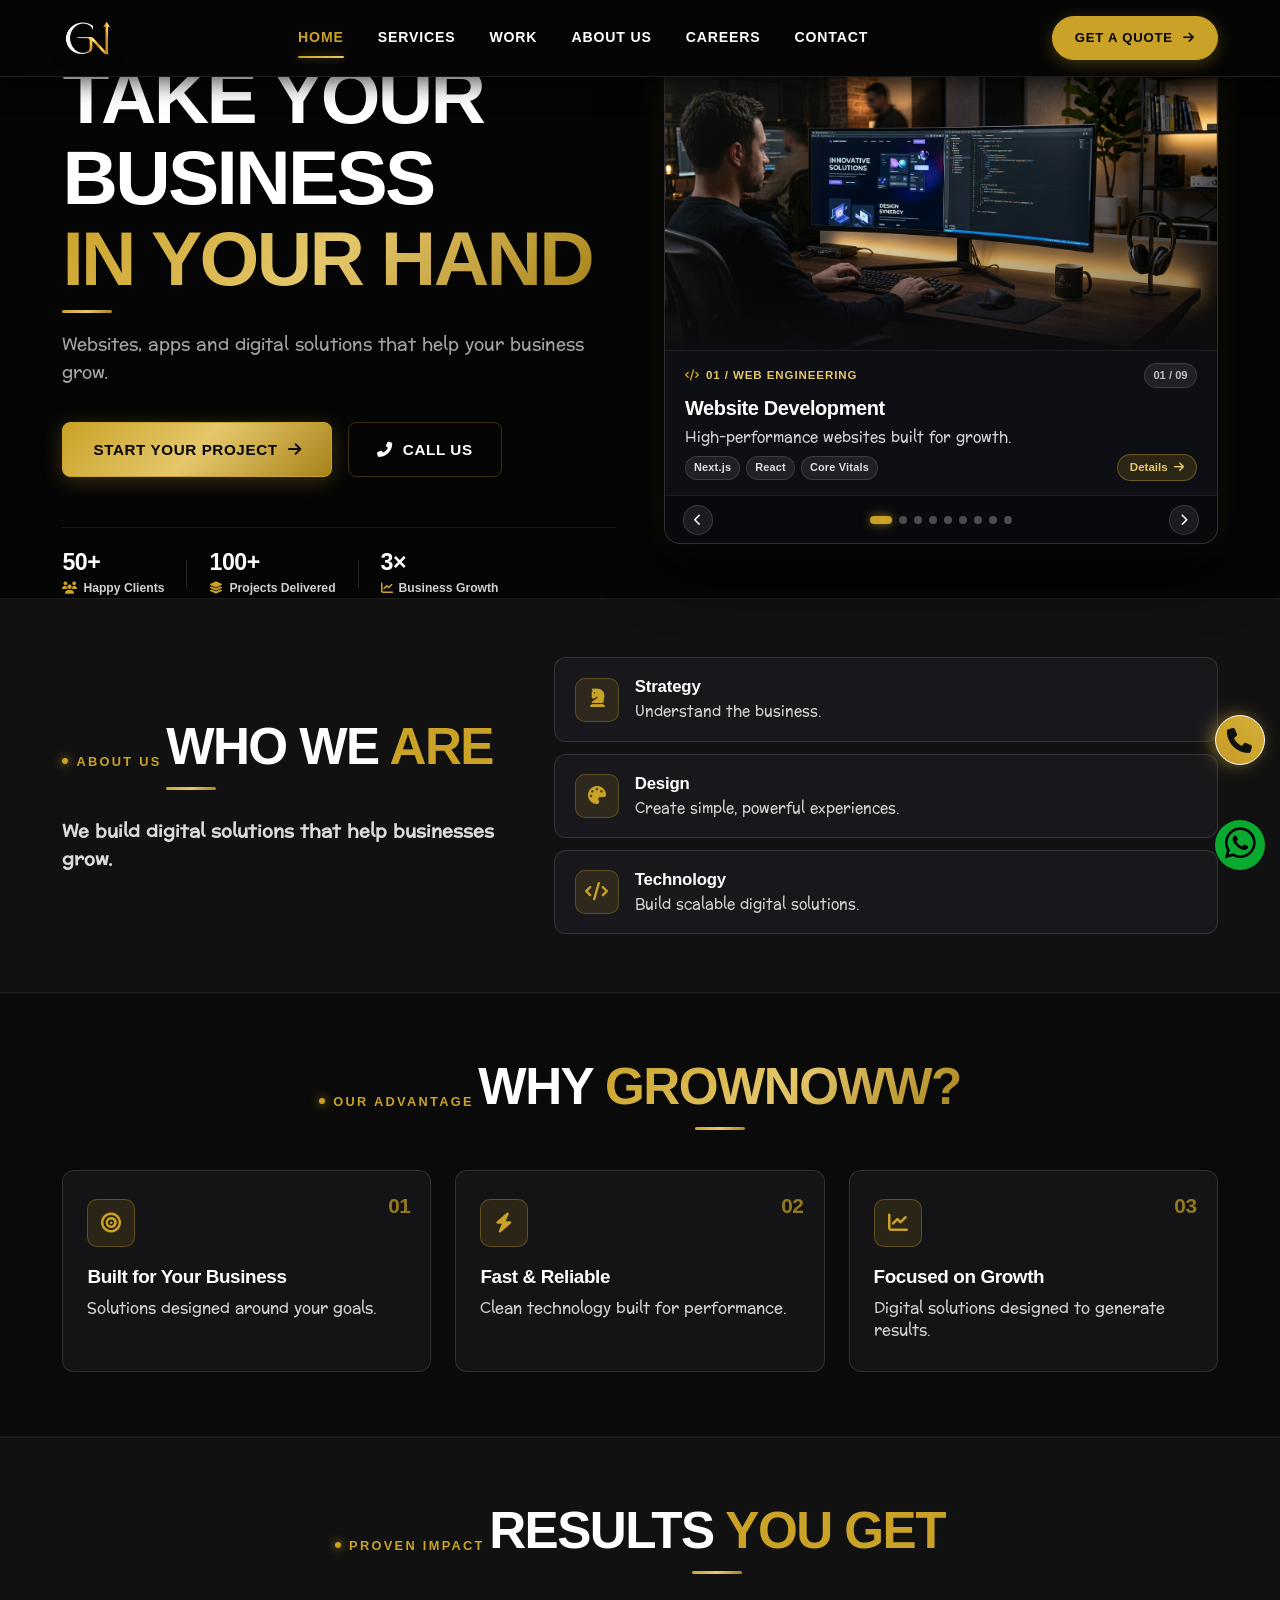
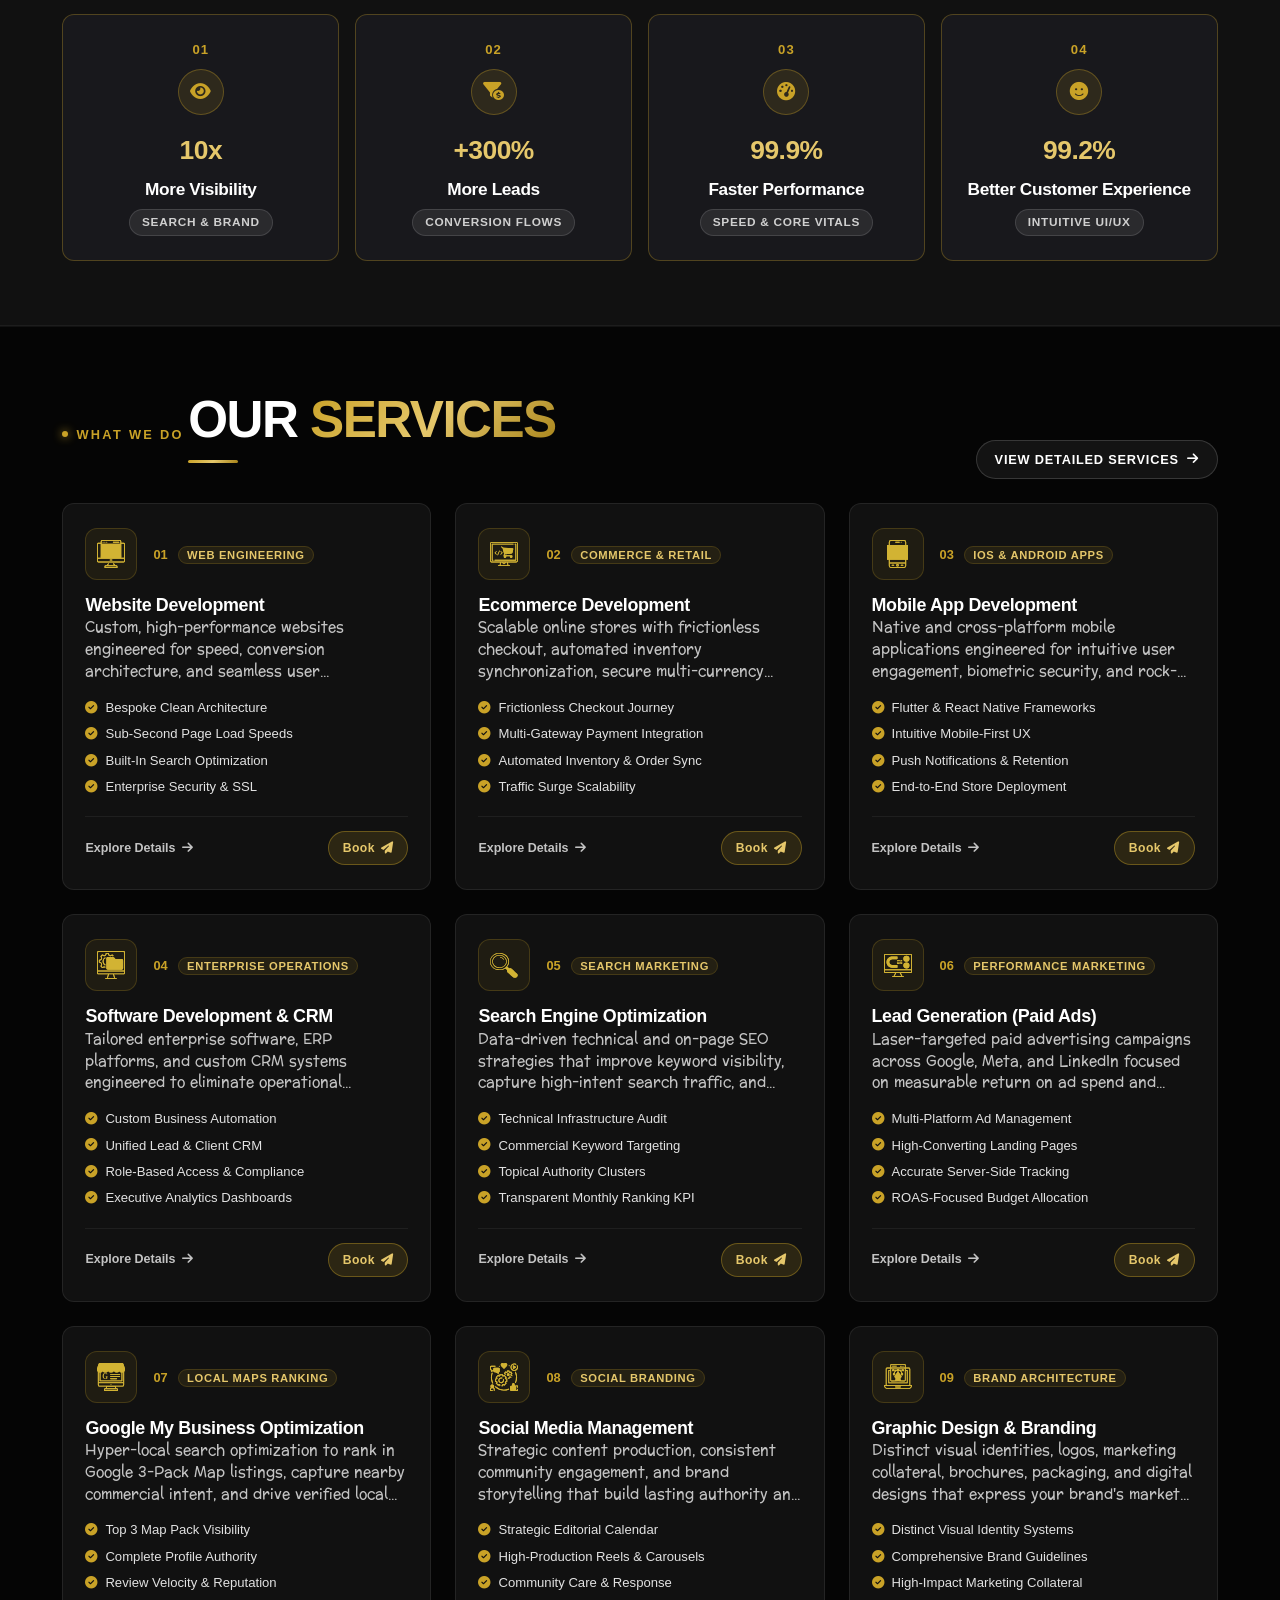
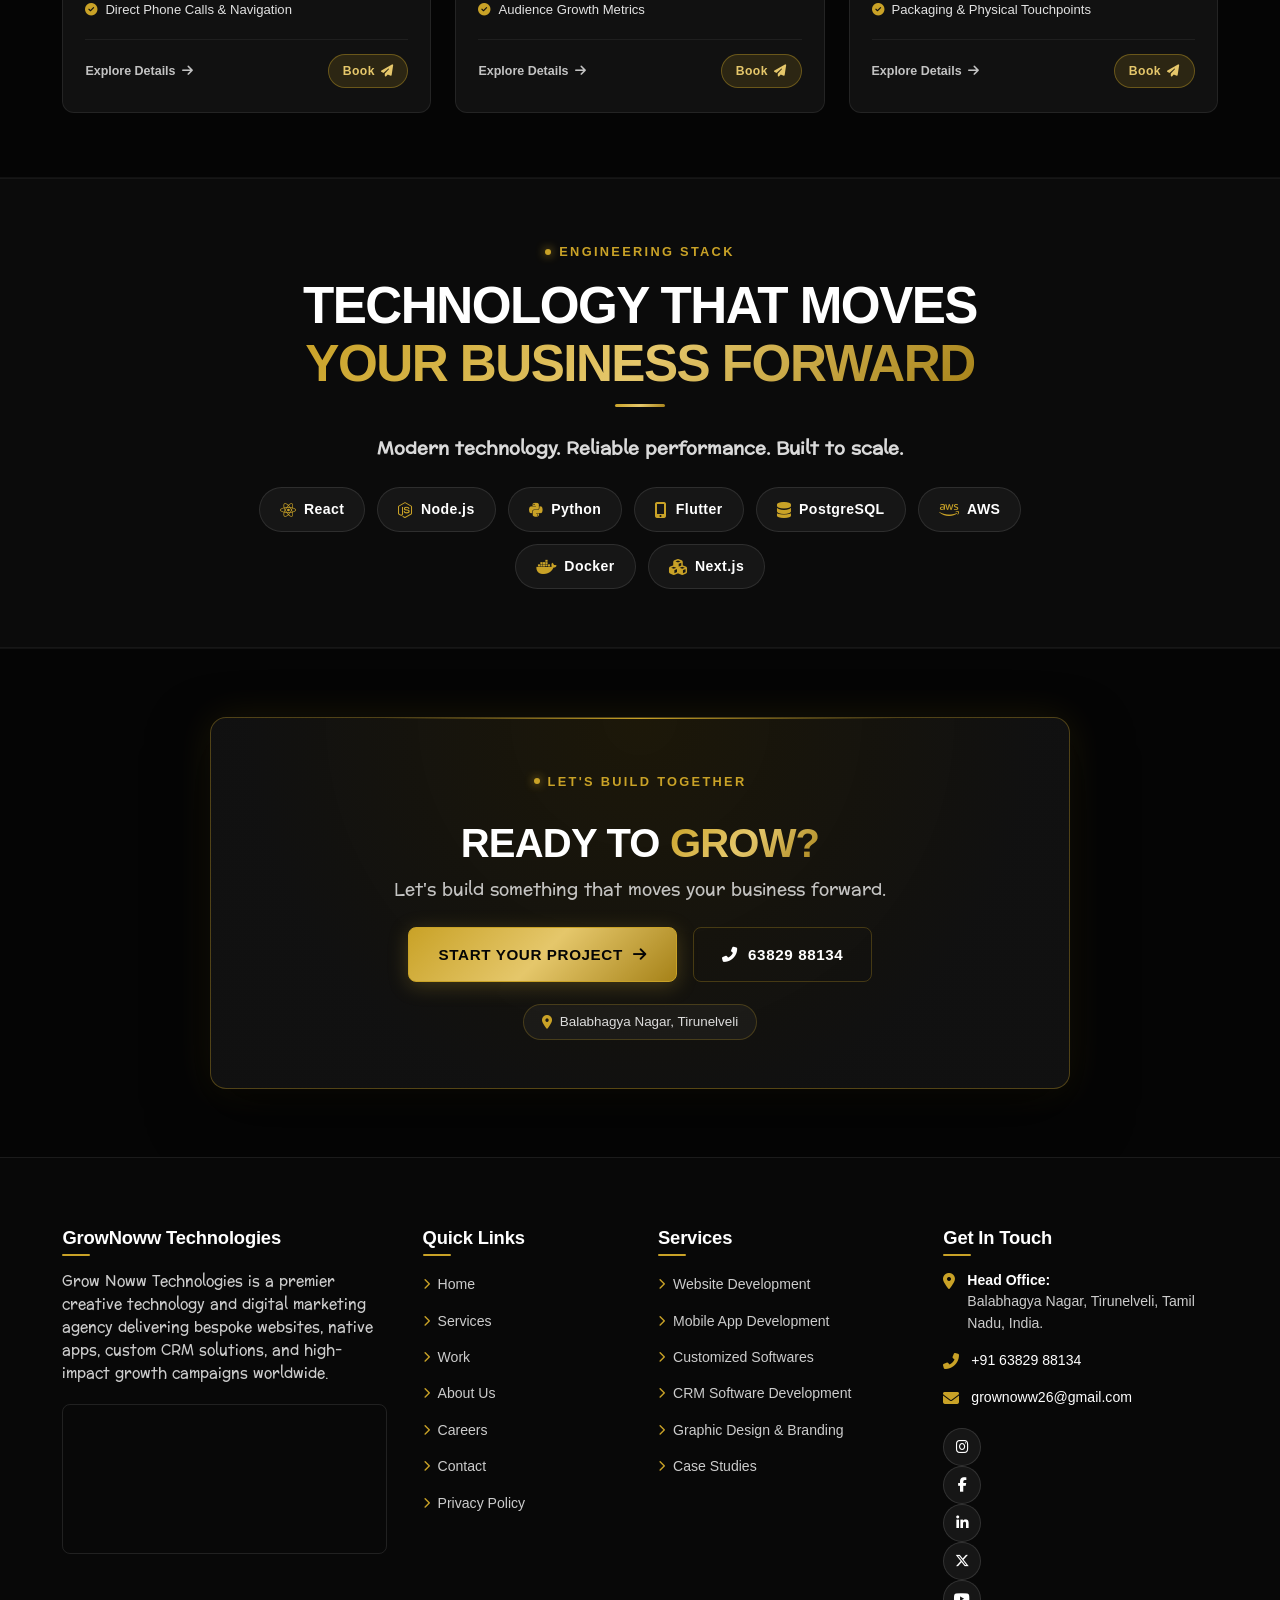
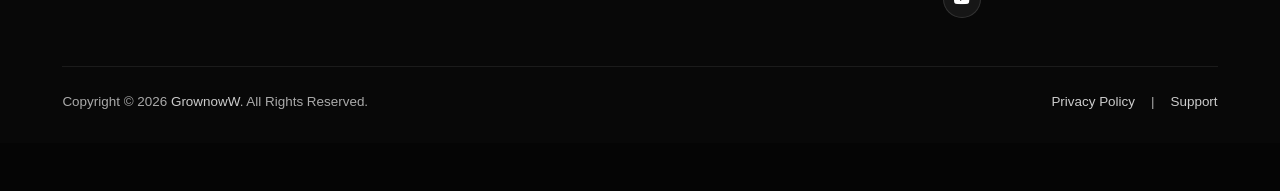
==== commit c63642b0: "fix: resolve slideshow syntax error, harden rotation lifecycle, and upgrade all 9 service visuals to" ====
--- a/pages/index.html
+++ b/pages/index.html
@@ -283,7 +283,7 @@
                             <!-- Slide 1: Website Development -->
                             <div class="hero-service-slide active" data-slide="1">
                                 <div class="slide-visual-box">
-                                    <img src="../assets/images/services/new/website_solutions.jpg" alt="Website Development" class="slide-main-img">
+                                    <img src="../assets/images/services/new/website_luxury.jpg" alt="Website Development" class="slide-main-img">
                                     <div class="slide-glass-sheen"></div>
                                     <div class="slide-dark-gradient"></div>
                                 </div>
@@ -332,8 +332,8 @@
 
                             <!-- Slide 3: Mobile App Development -->
                             <div class="hero-service-slide" data-slide="3">
-                                <div class="slide-visual-box mobile-app-box">
-                                    <img src="../assets/images/services/mob_app/app_img1.png" alt="Mobile App Development" class="slide-main-img slide-phone-img">
+                                <div class="slide-visual-box">
+                                    <img src="../assets/images/services/new/mobile_app_luxury.jpg" alt="Mobile App Development" class="slide-main-img">
                                     <div class="slide-glass-sheen"></div>
                                     <div class="slide-dark-gradient"></div>
                                 </div>
@@ -358,7 +358,7 @@
                             <!-- Slide 4: Software Development & CRM -->
                             <div class="hero-service-slide" data-slide="4">
                                 <div class="slide-visual-box">
-                                    <img src="../assets/images/services/new/business_automation.jpg" alt="Software Development & CRM" class="slide-main-img">
+                                    <img src="../assets/images/services/new/crm_luxury.jpg" alt="Software Development & CRM" class="slide-main-img">
                                     <div class="slide-glass-sheen"></div>
                                     <div class="slide-dark-gradient"></div>
                                 </div>
@@ -1256,6 +1256,10 @@
         const yearEl = document.getElementById('currentYear');
         if (yearEl) yearEl.textContent = new Date().getFullYear();
 
+        if (window.initHeroServiceSlideshow) {
+            window.initHeroServiceSlideshow();
+        }
+
         AOS.init({
             duration: 800,
             once: true,
